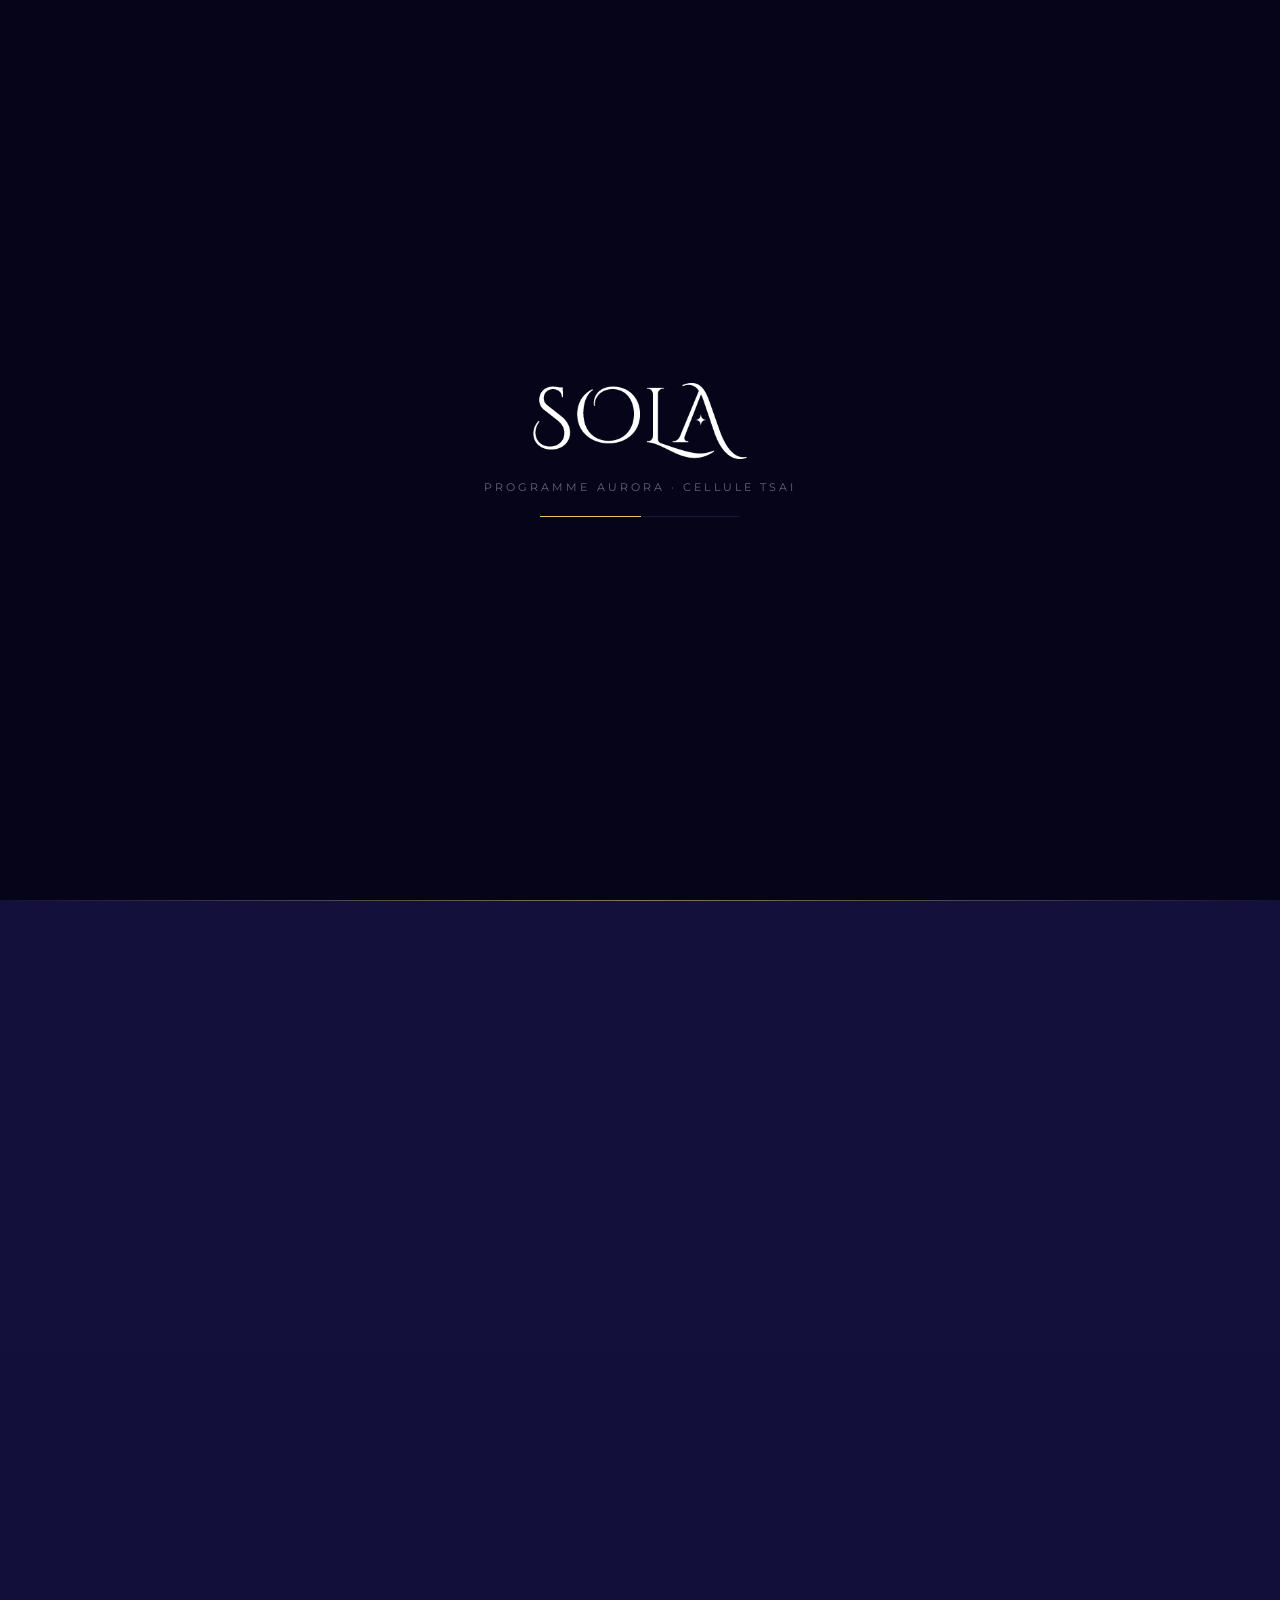
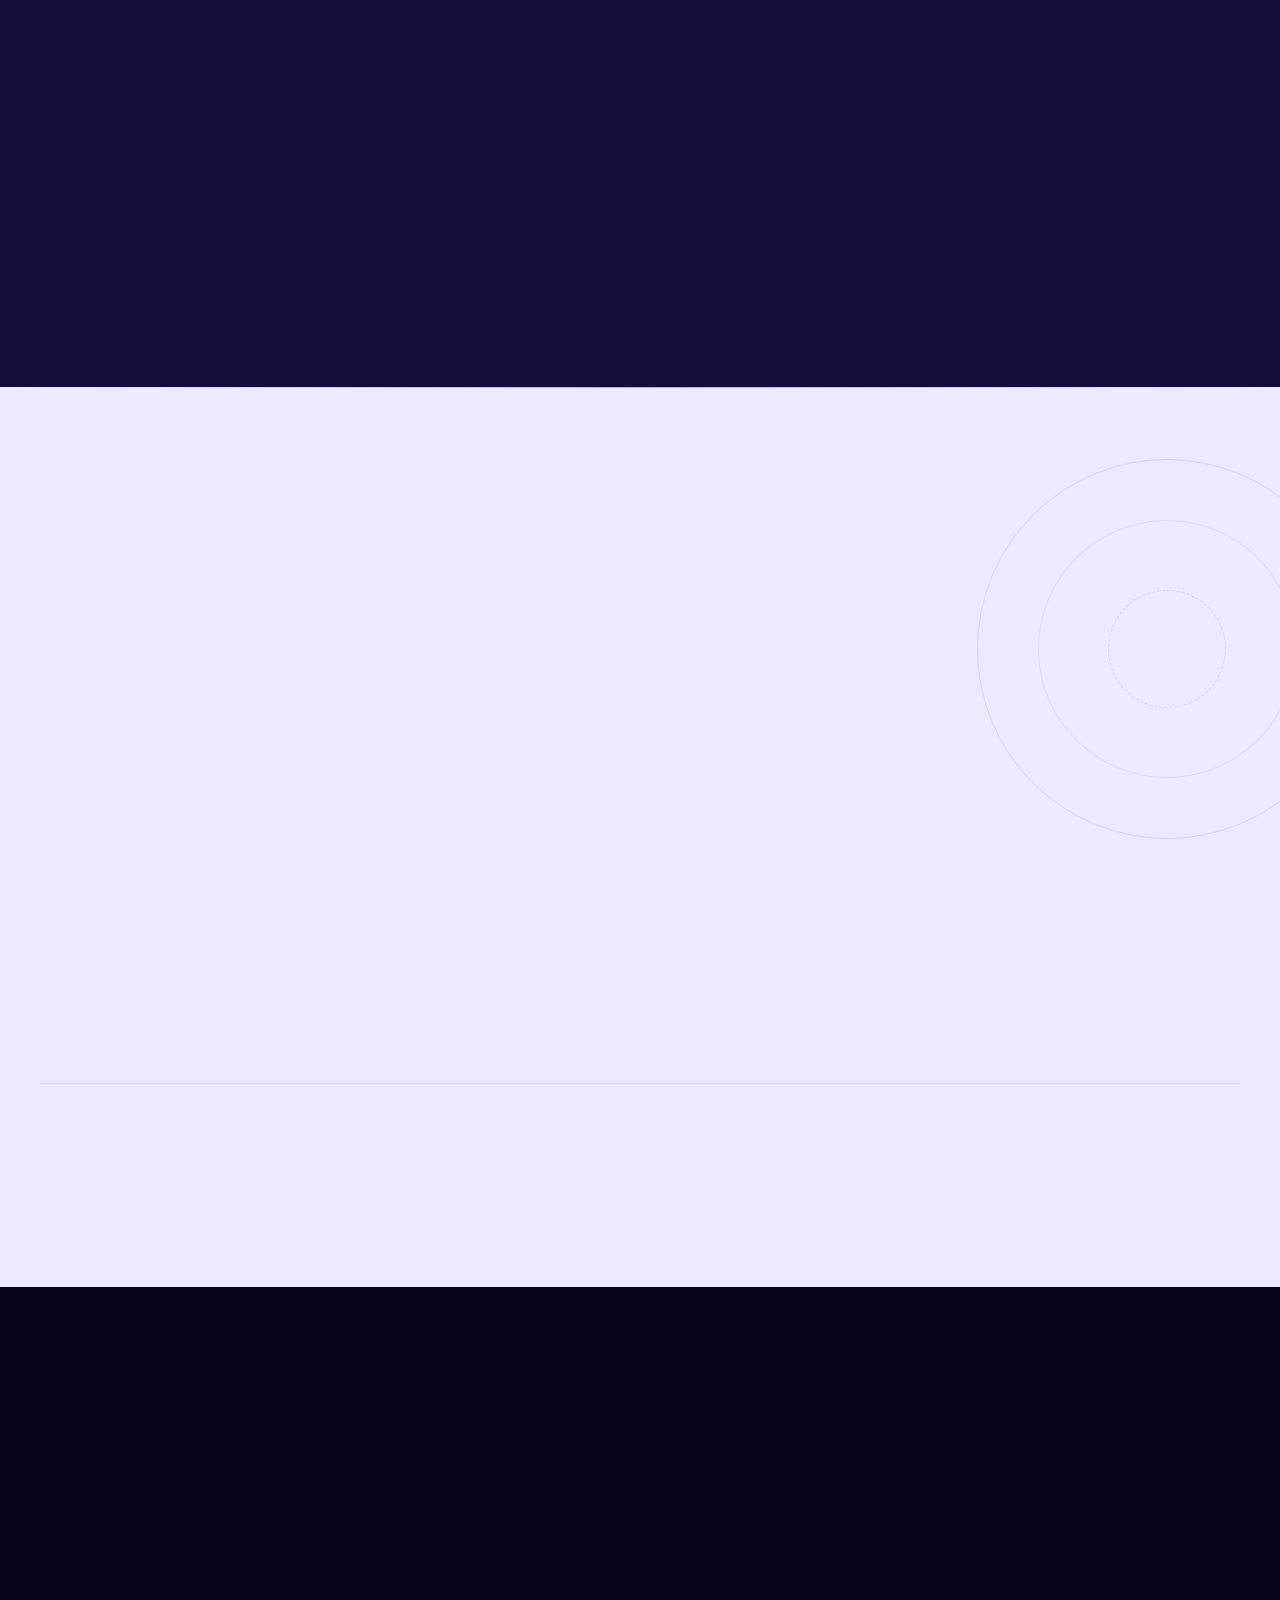
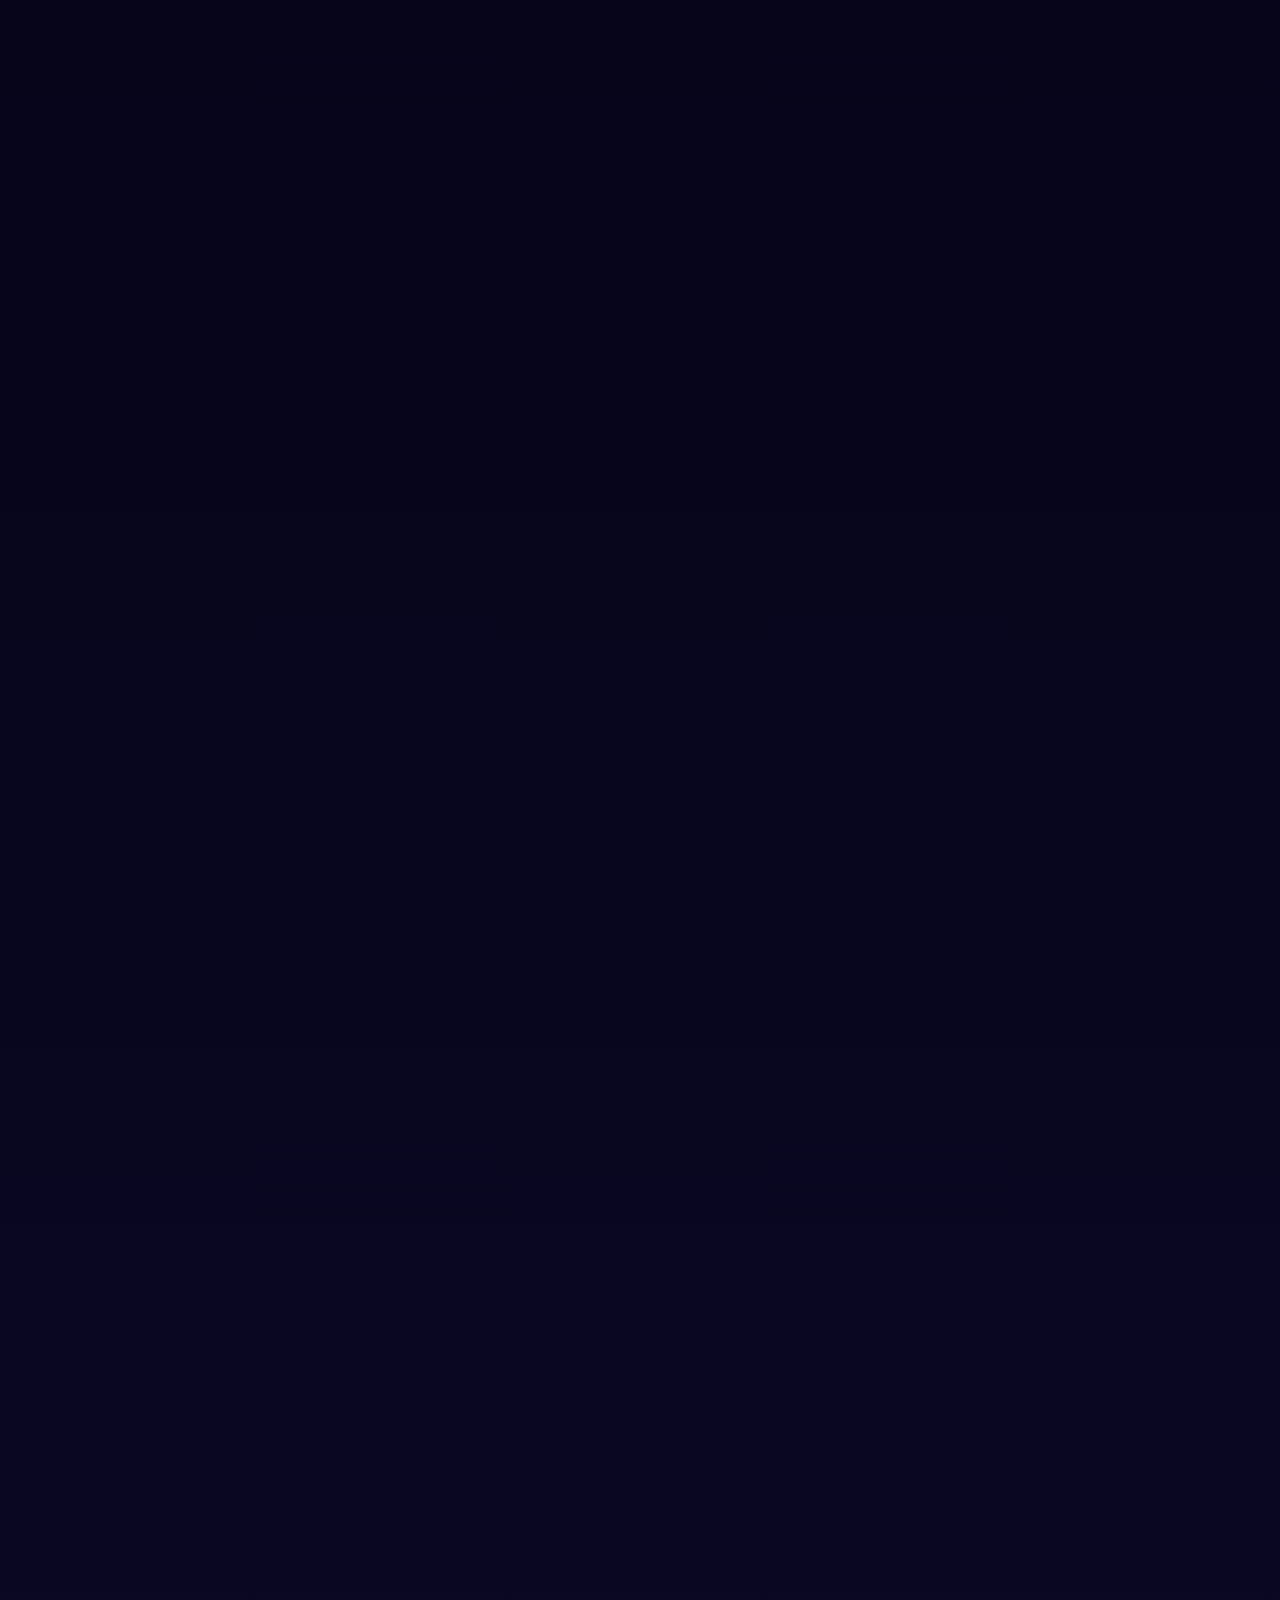
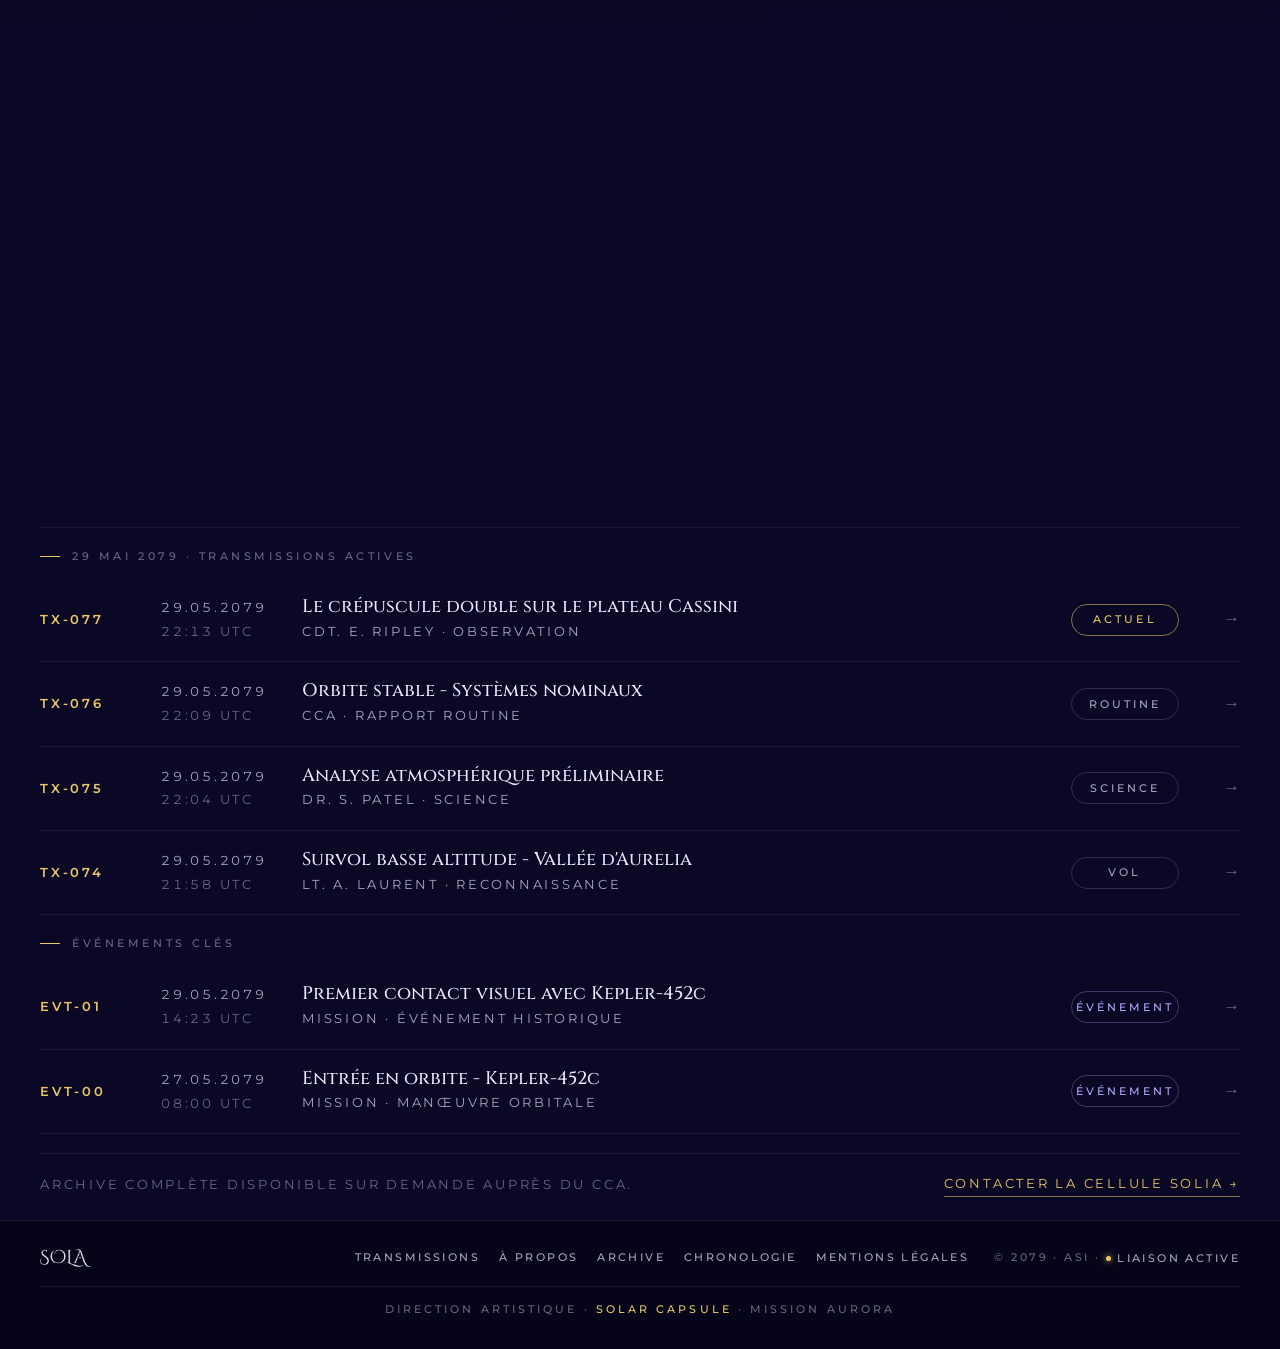
==== index.html @ 1815d5b3 "modifs amelioration visuels" ====
<!DOCTYPE html>
<html lang="fr">
<head>
<meta charset="UTF-8">
<meta name="viewport" content="width=device-width, initial-scale=1.0">
<title>SOLIA - Centre de Contrôle Aurora / Odyssey IV / Kepler-452c</title>
<meta name="description" content="Plateforme officielle de communication du Programme AURORA. Cellule SOLIA. Liaison Odyssey IV - Kepler-452c.">
<link rel="preconnect" href="https://fonts.googleapis.com">
<link rel="preconnect" href="https://fonts.gstatic.com" crossorigin>
<meta name="theme-color" content="#060418">
<meta name="author" content="Cellule SOLIA · Centre de Contrôle Aurora">
<link rel="canonical" href="https://example.com/">
<!-- Favicon SVG inline (étoile dorée SOLIA) -->
<link rel="icon" href="data:image/svg+xml,%3Csvg xmlns='http://www.w3.org/2000/svg' viewBox='0 0 32 32'%3E%3Crect width='32' height='32' rx='7' fill='%23060418'/%3E%3Ccircle cx='16' cy='16' r='9' fill='none' stroke='%23B6A5FF' stroke-width='1' opacity='.5'/%3E%3Cpath d='M16 7 L17 13 L23 16 L17 19 L16 25 L15 19 L9 16 L15 13 Z' fill='%23E8C76A'/%3E%3C/svg%3E">
<!-- Open Graph -->
<meta property="og:type" content="website">
<meta property="og:title" content="SOLIA - Centre de Contrôle Aurora">
<meta property="og:description" content="Plateforme officielle de communication de la mission Odyssey IV vers Kepler-452c. Programme AURORA.">
<meta property="og:locale" content="fr_FR">
<meta name="twitter:card" content="summary_large_image">
<meta name="twitter:title" content="SOLIA - Centre de Contrôle Aurora">
<meta name="twitter:description" content="Liaison officielle Odyssey IV - Kepler-452c. Programme AURORA, 2079.">
<link href="https://fonts.googleapis.com/css2?family=Cinzel:wght@400;500;600&family=Montserrat:wght@200;300;400;500;600&display=swap" rel="stylesheet">
<link rel="stylesheet" href="assets/css/variables.css">
<link rel="stylesheet" href="assets/css/base.css">
<link rel="stylesheet" href="assets/css/main.css">
<link rel="stylesheet" href="assets/css/header.css">
<link rel="stylesheet" href="assets/css/hero.css">
<link rel="stylesheet" href="assets/css/latest.css">
<link rel="stylesheet" href="assets/css/about.css">
<link rel="stylesheet" href="assets/css/gallery.css">
<link rel="stylesheet" href="assets/css/feed.css">
<link rel="stylesheet" href="assets/css/footer.css">
<link rel="stylesheet" href="assets/css/lightbox.css">
<link rel="stylesheet" href="assets/css/intro.css">
<link rel="stylesheet" href="assets/css/section-scroll.css">
<link rel="stylesheet" href="assets/css/responsive.css">
<link rel="stylesheet" href="assets/css/cursor.css">
</head>
<body>
<div class="site-cursor" id="siteCursor" aria-hidden="true"><span class="site-cursor__ring"></span><span class="site-cursor__dot"></span></div>
<div class="intro" id="intro" role="presentation" aria-hidden="true">
  <div class="intro__inner">
    <img src="assets/images/sola-logo.png" alt="SOLA" class="intro__logo" width="220" height="73">
    <p class="intro__tagline">Programme Aurora · Cellule TSAi</p>
    <div class="intro__loader" aria-hidden="true">
      <div class="intro__loader-fill" id="introLoaderFill"></div>
    </div>
  </div>
</div>
<a href="#top" class="skip-link">Aller au contenu</a>
<div class="scroll-progress" id="scrollProgress" aria-hidden="true"></div>

<!-- ═══════ ATMOSPHERE ═══════ -->
<div class="atmosphere"><canvas class="atmosphere__stars" id="starfield"></canvas><div class="atmosphere__vignette"></div></div>
<div class="atmosphere__grain"></div>

<!-- ═══════ HEADER ═══════ -->
<header class="header" id="siteHeader" data-component="site-header">
  <a href="#top" class="header__brand" aria-label="SOLA - Accueil">
    <img src="assets/images/sola-logo.png" alt="SOLA" class="header__logo" width="99" height="33">
  </a>
  <nav class="header__nav">
    <a href="#latest" data-nav-link>Transmissions</a>
    <a href="#about" data-nav-link>À propos</a>
    <a href="#gallery" data-nav-link>Archive visuelle</a>
    <a href="#feed" data-nav-link>Chronologie</a>
  </nav>
  <button class="header__toggle" id="navToggle" aria-label="Ouvrir le menu" aria-expanded="false" aria-controls="mobileNav">
    <span></span><span></span><span></span>
  </button>
  <div class="header__status">
    <span class="header__pulse"></span>
    <span class="header__status-text">Liaison active</span>
  </div>
</header>

<!-- ═══════ MENU MOBILE ═══════ -->
<nav class="mobile-nav" id="mobileNav" aria-hidden="true" aria-label="Navigation principale">
  <div class="mobile-nav__list">
    <a href="#latest"><span class="idx">01</span>Transmissions</a>
    <a href="#about"><span class="idx">02</span>À propos</a>
    <a href="#gallery"><span class="idx">03</span>Archive visuelle</a>
    <a href="#feed"><span class="idx">04</span>Chronologie</a>
  </div>
  <div class="mobile-nav__foot">Programme AURORA · Cellule SOLIA · Liaison active</div>
</nav>

<!-- ═══════ HERO ═══════ -->
<section class="hero snap-section" id="top" data-component="hero">
  <div class="hero__glow"></div>
  <div class="hero__container">
    <div class="hero__eyebrow"><span>Programme AURORA · Cellule SOLIA · Liaison active</span></div>
    <h1 class="hero__title">
      <span class="hero__title-line">Échos</span>
      <span class="hero__title-line hero__title-line--accent">d'un monde</span>
      <span class="hero__title-line">nouveau.</span>
    </h1>
    <div class="hero__visual">
      <svg viewBox="0 0 600 600" xmlns="http://www.w3.org/2000/svg" aria-hidden="true">
        <defs>
          <radialGradient id="hPC" cx="36%" cy="34%" r="68%"><stop offset="0%" stop-color="#a89df5"/><stop offset="14%" stop-color="#7a6fd0"/><stop offset="32%" stop-color="#473e95"/><stop offset="55%" stop-color="#1f1c5e"/><stop offset="78%" stop-color="#0a0838"/><stop offset="100%" stop-color="#040218"/></radialGradient>
          <radialGradient id="hPH" cx="50%" cy="50%" r="50%"><stop offset="47%" stop-color="transparent"/><stop offset="49%" stop-color="#B6A5FF" stop-opacity=".75"/><stop offset="52%" stop-color="#B6A5FF" stop-opacity=".20"/><stop offset="58%" stop-color="#B6A5FF" stop-opacity=".08"/><stop offset="66%" stop-color="transparent"/></radialGradient>
          <radialGradient id="hPG" cx="28%" cy="26%" r="42%"><stop offset="0%" stop-color="#E8C76A" stop-opacity=".45"/><stop offset="55%" stop-color="#E8C76A" stop-opacity=".08"/><stop offset="100%" stop-color="transparent"/></radialGradient>
          <clipPath id="hPM"><circle cx="300" cy="300" r="220"/></clipPath>
        </defs>
        <circle cx="300" cy="300" r="255" fill="url(#hPH)"/>
        <circle cx="300" cy="300" r="220" fill="url(#hPC)"/>
        <g clip-path="url(#hPM)" opacity=".22"><ellipse cx="300" cy="245" rx="230" ry="6" fill="#B6A5FF"/><ellipse cx="300" cy="280" rx="230" ry="4" fill="#EEE9FF" opacity=".55"/><ellipse cx="300" cy="320" rx="230" ry="7" fill="#B6A5FF"/><ellipse cx="300" cy="365" rx="220" ry="5" fill="#EEE9FF" opacity=".45"/><ellipse cx="300" cy="395" rx="210" ry="4" fill="#B6A5FF"/></g>
        <g clip-path="url(#hPM)" opacity=".55"><ellipse cx="240" cy="280" rx="35" ry="14" fill="#040218"/><ellipse cx="330" cy="320" rx="48" ry="18" fill="#040218"/><ellipse cx="280" cy="380" rx="30" ry="12" fill="#040218"/><ellipse cx="380" cy="360" rx="22" ry="9" fill="#040218"/></g>
        <circle cx="300" cy="300" r="220" fill="url(#hPG)" clip-path="url(#hPM)"/>
        <circle cx="300" cy="300" r="220" fill="none" stroke="#B6A5FF" stroke-width=".5" opacity=".4"/>
        <g class="hero__planet-spin" style="transform-origin:300px 300px"><ellipse cx="300" cy="300" rx="290" ry="60" fill="none" stroke="#E8C76A" stroke-width=".4" opacity=".4" stroke-dasharray=".5 4"/><circle cx="590" cy="300" r="2.5" fill="#E8C76A"/></g>
        <g transform="translate(110 140)" opacity=".85"><circle r="14" fill="#E8C76A" opacity=".18"/><circle r="6" fill="#E8C76A" opacity=".45"/><circle r="2.5" fill="#FFF6DC"/></g>
        <circle cx="500" cy="180" r="1.5" fill="#EEE9FF" opacity=".7"/><circle cx="520" cy="430" r="1.2" fill="#EEE9FF" opacity=".5"/><circle cx="90" cy="450" r="1" fill="#EEE9FF" opacity=".6"/>
      </svg>
    </div>
    <p class="hero__lead">À 1 400 années-lumière de la Terre,<br>l'Odyssey IV a établi le contact avec Kepler-452c.</p>
    <div class="hero__meta">
      <div class="hero__meta-item"><div class="hero__meta-label">Mission</div><div class="hero__meta-value">Odyssey IV</div></div>
      <div class="hero__meta-item"><div class="hero__meta-label">Distance</div><div class="hero__meta-value">1 400 AL</div></div>
      <div class="hero__meta-item"><div class="hero__meta-label">Équipage</div><div class="hero__meta-value">06 PAX</div></div>
      <div class="hero__meta-item"><div class="hero__meta-label">Contact</div><div class="hero__meta-value">29.05.2079</div></div>
    </div>
  </div>
  <a href="#latest" class="hero__scroll" aria-label="Descendre - Transmissions">
    <span class="hero__scroll-label">Découvrir</span>
    <span class="hero__scroll-chevrons" aria-hidden="true"><i></i><i></i></span>
  </a>
</section>

<!-- ═══════ LATEST TRANSMISSION ═══════ -->
<section class="latest snap-section" id="latest" data-component="latest-transmission">
  <div class="latest__container">
    <div class="latest__head reveal">
      <div class="eyebrow"><span>Dernière transmission reçue</span></div>
      <div class="latest__head-meta"><span>Liaison</span><span class="latest__head-meta-sep"></span><strong>TX-077</strong></div>
    </div>
    <div class="latest__grid">
      <article class="latest__article reveal reveal--d1">
        <div class="latest__article-num" aria-hidden="true">077</div>
        <h2 class="latest__title">Le crépuscule double sur<br><em>le plateau Cassini.</em></h2>
        <div class="latest__byline">
          <span>29.05.2079</span><span class="latest__byline-sep"></span><span>22:13 UTC</span><span class="latest__byline-sep"></span><span>Cdt. E. Ripley</span><span class="latest__byline-sep"></span><span>Observation</span>
        </div>
        <p class="latest__excerpt">Pour la première fois, l'équipage de l'Odyssey IV a observé le coucher simultané des deux étoiles depuis la surface. Une lumière dorée - <em>étrangement familière</em> - a baigné le plateau Cassini durant quatorze minutes. L'événement, capté par la caméra Beta, fait l'objet d'une transmission complète accompagnée des relevés spectrométriques.</p>
        <a href="#gallery" class="latest__cta"><span>Voir l'image dans l'archive</span><span class="latest__cta-arrow">→</span></a>
      </article>
      <aside class="latest__sidebar reveal reveal--d2">
        <div style="display:flex;flex-direction:column;gap:.6rem">
          <div class="latest__sidebar-label">Force du signal</div>
          <div class="latest__signal-bars"><i></i><i></i><i></i><i></i><i></i></div>
          <div class="latest__sidebar-value" style="color:var(--c-gold)">Nominal · 0.47s</div>
        </div>
        <div style="display:flex;flex-direction:column;gap:.6rem">
          <div class="latest__sidebar-label">Source</div>
          <div class="latest__sidebar-value">Odyssey IV</div>
          <div class="latest__sidebar-label" style="color:var(--t-on-dark-mid)">Orbite 320 km · Kepler-452c</div>
        </div>
        <div class="latest__quote">
          <span>Une lumière dorée, étrangement familière. Inattendue.</span>
          <span class="latest__quote-attr">- Cdt. E. Ripley</span>
        </div>
      </aside>
    </div>
  </div>
</section>

<!-- ═══════ ABOUT (THÈME CLAIR) ═══════ -->
<section class="about snap-section" id="about" data-component="about">
  <div class="about__deco"></div>
  <div class="about__container">
    <header class="about__head reveal"><div class="eyebrow eyebrow--light"><span class="num">01</span><span>À propos · Cellule SOLIA</span></div></header>
    <h2 class="about__quote reveal reveal--d1">Nous ne communiquons pas <em>sur</em> l'histoire. Nous la racontons.</h2>
    <div class="about__columns">
      <div class="about__col reveal reveal--d1">
        <h3 class="about__col-title">Positionnement</h3>
        <p>En 2079, l'Odyssey IV entre en orbite autour de <strong>Kepler-452c</strong>. Pour la première fois dans l'histoire, un équipage humain observe un monde à 1 400 années-lumière de la Terre.</p>
        <p>SOLIA est le lien officiel entre cet équipage et les <strong>8 milliards de témoins</strong> sur Terre. Face aux rumeurs et aux spéculations, une seule source fait autorité : le Centre de Contrôle Aurora.</p>
      </div>
      <div class="about__col reveal reveal--d2">
        <h3 class="about__col-title">Ton & rigueur</h3>
        <p>Le ton du CCA est <strong>scientifique, institutionnel et profondément humain</strong>. Précis sans être froid. Accessible sans être simpliste. Chaque transmission repose sur des données vérifiées par les équipes scientifiques.</p>
        <p>En situation sensible, le ton reste factuel et maîtrisé. Jamais alarmiste. Le silence vaut mieux qu'une information non vérifiée.</p>
      </div>
    </div>
    <div class="about__divider"></div>
    <div class="about__stats">
      <div class="about__stat reveal"><div class="about__stat-num">2058</div><div class="about__stat-label">Lancement du programme</div></div>
      <div class="about__stat reveal reveal--d1"><div class="about__stat-num">340<span class="unit">m</span></div><div class="about__stat-label">Longueur Odyssey IV</div></div>
      <div class="about__stat reveal reveal--d2"><div class="about__stat-num">12<span class="unit">k cand.</span></div><div class="about__stat-label">Sélection équipage</div></div>
      <div class="about__stat reveal reveal--d3"><div class="about__stat-num">18<span class="unit">mois</span></div><div class="about__stat-label">Durée du transit</div></div>
    </div>
  </div>
</section>

<!-- ═══════ GALLERY ═══════ -->
<section class="gallery snap-section" id="gallery" data-component="gallery">
  <div class="gallery__container">
    <header class="gallery__head">
      <div class="reveal">
        <div class="eyebrow"><span class="num">02</span><span>Archive visuelle · EVT-01</span></div>
        <h2 class="gallery__title">Premières images<br><em>de Kepler-452c.</em></h2>
      </div>
      <div class="gallery__intro reveal reveal--d1">
        <p>Captures haute résolution transmises par l'Odyssey IV lors du premier survol basse altitude. Vallée d'Aurelia, zone Alpha - 29 mai 2079.</p>
        <span class="gallery__archive-ref">Archive CCA-AURORA / EVT-01 / Public</span>
      </div>
    </header>
    <div class="gallery__grid">

      <!-- Plate 1 - Première lumière -->
      <article class="gallery__plate reveal" data-i="0">
        <div class="gallery__image"><div class="gallery__image-frame">
          <img class="gallery__photo gallery__photo--focus-right" src="assets/images/kep-452c-001.png" alt="Première lumière - Kepler-452c depuis l'orbite basse" width="1600" height="1000" loading="lazy" decoding="async">
        </div></div>
        <div class="gallery__caption"><div class="gallery__caption-top"><span class="gallery__caption-id">KEP-452C-001</span><span class="gallery__caption-class">Public</span></div><h3 class="gallery__caption-title">Première lumière</h3><div class="gallery__caption-meta"><span>Orbite basse · Hémisphère jour</span><span class="sep"></span><span class="date">29.05.2079</span></div><div class="gallery__caption-author"><span class="role">Astronaute</span>Lt. A. Laurent</div></div>
      </article>

      <!-- Plate 2 - Vallée d'Aurelia -->
      <article class="gallery__plate reveal reveal--d1" data-i="1">
        <div class="gallery__image"><div class="gallery__image-frame">
          <img class="gallery__photo gallery__photo--center" src="assets/images/kep-452c-002.png" alt="Vallée d'Aurelia - plateau central Kepler-452c" width="1000" height="900" loading="lazy" decoding="async">
        </div></div>
        <div class="gallery__caption"><div class="gallery__caption-top"><span class="gallery__caption-id">KEP-452C-002</span><span class="gallery__caption-class">Public</span></div><h3 class="gallery__caption-title">Vallée d'Aurelia</h3><div class="gallery__caption-meta"><span>Zone Alpha · Plateau central</span><span class="sep"></span><span class="date">29.05.2079</span></div><div class="gallery__caption-author"><span class="role">Astronaute</span>Lt. A. Laurent</div></div>
      </article>

      <!-- Plate 3 - Limbe atmosphérique -->
      <article class="gallery__plate reveal reveal--d2" data-i="2">
        <div class="gallery__image"><div class="gallery__image-frame">
          <img class="gallery__photo gallery__photo--left" src="assets/images/kep-452c-003.png" alt="Limbe atmosphérique - interface capsule Odyssey IV" width="1000" height="900" loading="lazy" decoding="async">
        </div></div>
        <div class="gallery__caption"><div class="gallery__caption-top"><span class="gallery__caption-id">KEP-452C-003</span><span class="gallery__caption-class">Public</span></div><h3 class="gallery__caption-title">Limbe atmosphérique</h3><div class="gallery__caption-meta"><span>Terminator est</span><span class="sep"></span><span class="date">29.05.2079</span></div><div class="gallery__caption-author"><span class="role">Astronaute</span>Cdt. E. Ripley</div></div>
      </article>

      <!-- Plate 4 - Formations stratifiées -->
      <article class="gallery__plate reveal reveal--d3" data-i="3">
        <div class="gallery__image"><div class="gallery__image-frame">
          <img class="gallery__photo gallery__photo--right" src="assets/images/kep-452c-004.png" alt="Formations stratifiées - Site K4A, Massif Sud" width="1600" height="1000" loading="lazy" decoding="async">
        </div></div>
        <div class="gallery__caption"><div class="gallery__caption-top"><span class="gallery__caption-id">KEP-452C-004</span><span class="gallery__caption-class">Public</span></div><h3 class="gallery__caption-title">Formations stratifiées</h3><div class="gallery__caption-meta"><span>Site K4A · Massif Sud</span><span class="sep"></span><span class="date">29.05.2079</span></div><div class="gallery__caption-author"><span class="role">Astronaute</span>Dr. S. Patel</div></div>
      </article>

      <!-- Plate 5 - Coucher double panoramique -->
      <article class="gallery__plate reveal reveal--d2" data-i="4">
        <div class="gallery__image"><div class="gallery__image-frame">
          <img class="gallery__photo gallery__photo--center" src="assets/images/kep-452c-005.png" alt="Coucher double sur Cassini - horizon ouest Kepler-452c" width="2400" height="1000" loading="lazy" decoding="async">
        </div></div>
        <div class="gallery__caption"><div class="gallery__caption-top"><span class="gallery__caption-id">KEP-452C-005</span><span class="gallery__caption-class">Public</span></div><h3 class="gallery__caption-title">Coucher double sur Cassini</h3><div class="gallery__caption-meta"><span>Horizon ouest · Plateau Cassini</span><span class="sep"></span><span class="date">29.05.2079</span></div><div class="gallery__caption-author"><span class="role">Astronaute</span>Spc. N. Davis</div></div>
      </article>

    </div>
  </div>
</section>

<!-- ═══════ FEED (zone extensible) ═══════ -->
<section class="feed snap-section" id="feed" data-component="transmission-feed">
  <div class="feed__container">
    <header class="feed__head">
      <div class="reveal">
        <div class="eyebrow"><span class="num">03</span><span>Chronologie · Mission Aurora</span></div>
        <h2 class="feed__title">Suivez la mission<br><em>au fil des transmissions.</em></h2>
      </div>
      <div class="feed__intro reveal reveal--d1"><p>Chronologie publique des transmissions officielles et des événements clés du programme. Mise à jour à chaque liaison reçue depuis l'Odyssey IV.</p></div>
    </header>
    <div class="feed__list">
      <div class="feed__group">
        <div class="feed__group-label">29 mai 2079 · Transmissions actives</div>
        <article class="feed__item" data-id="TX-077"><div class="feed__item-id">TX-077</div><div class="feed__item-date"><div>29.05.2079</div><div class="time">22:13 UTC</div></div><div class="feed__item-content"><h3 class="feed__item-title">Le crépuscule double sur le plateau Cassini</h3><div class="feed__item-author">Cdt. E. Ripley · Observation</div></div><div class="feed__item-tag feed__item-tag--current">Actuel</div><span class="feed__item-arrow">→</span></article>
        <article class="feed__item" data-id="TX-076"><div class="feed__item-id">TX-076</div><div class="feed__item-date"><div>29.05.2079</div><div class="time">22:09 UTC</div></div><div class="feed__item-content"><h3 class="feed__item-title">Orbite stable - Systèmes nominaux</h3><div class="feed__item-author">CCA · Rapport routine</div></div><div class="feed__item-tag">Routine</div><span class="feed__item-arrow">→</span></article>
        <article class="feed__item" data-id="TX-075"><div class="feed__item-id">TX-075</div><div class="feed__item-date"><div>29.05.2079</div><div class="time">22:04 UTC</div></div><div class="feed__item-content"><h3 class="feed__item-title">Analyse atmosphérique préliminaire</h3><div class="feed__item-author">Dr. S. Patel · Science</div></div><div class="feed__item-tag">Science</div><span class="feed__item-arrow">→</span></article>
        <article class="feed__item" data-id="TX-074"><div class="feed__item-id">TX-074</div><div class="feed__item-date"><div>29.05.2079</div><div class="time">21:58 UTC</div></div><div class="feed__item-content"><h3 class="feed__item-title">Survol basse altitude - Vallée d'Aurelia</h3><div class="feed__item-author">Lt. A. Laurent · Reconnaissance</div></div><div class="feed__item-tag">Vol</div><span class="feed__item-arrow">→</span></article>
      </div>
      <div class="feed__group">
        <div class="feed__group-label">Événements clés</div>
        <article class="feed__item" data-id="EVT-01"><div class="feed__item-id">EVT-01</div><div class="feed__item-date"><div>29.05.2079</div><div class="time">14:23 UTC</div></div><div class="feed__item-content"><h3 class="feed__item-title">Premier contact visuel avec Kepler-452c</h3><div class="feed__item-author">Mission · Événement historique</div></div><div class="feed__item-tag feed__item-tag--event">Événement</div><span class="feed__item-arrow">→</span></article>
        <article class="feed__item" data-id="EVT-00"><div class="feed__item-id">EVT-00</div><div class="feed__item-date"><div>27.05.2079</div><div class="time">08:00 UTC</div></div><div class="feed__item-content"><h3 class="feed__item-title">Entrée en orbite - Kepler-452c</h3><div class="feed__item-author">Mission · Manœuvre orbitale</div></div><div class="feed__item-tag feed__item-tag--event">Événement</div><span class="feed__item-arrow">→</span></article>
      </div>
    </div>
    <div class="feed__foot"><span>Archive complète disponible sur demande auprès du CCA.</span><a href="#">Contacter la cellule SOLIA →</a></div>
  </div>
</section>

<!-- ═══════ FOOTER ═══════ -->
<footer class="site-footer" data-component="site-footer">
  <div class="site-footer__wrap">
    <div class="site-footer__inner">
      <a href="#top" class="site-footer__logo-link" aria-label="SOLA - Accueil">
        <img src="assets/images/sola-logo.png" alt="SOLA" class="site-footer__logo" width="110" height="37">
      </a>
      <div class="site-footer__end">
        <nav class="site-footer__nav" aria-label="Navigation pied de page">
          <a href="#latest">Transmissions</a>
          <a href="#about">À propos</a>
          <a href="#gallery">Archive</a>
          <a href="#feed">Chronologie</a>
          <a href="#">Mentions légales</a>
        </nav>
        <span class="site-footer__meta">© 2079 · ASI · <span class="site-footer__status"><span class="site-footer__pulse"></span>Liaison active</span></span>
      </div>
    </div>
    <p class="site-footer__credit">Direction artistique · <span>Solar Capsule</span> · Mission Aurora</p>
  </div>
</footer>

<!-- ═══════ LIGHTBOX ═══════ -->
<div class="lightbox" id="lightbox" data-component="lightbox" aria-hidden="true">
  <div class="lightbox__head">
    <div class="lightbox__head-left"><span>Archive visuelle</span><span>·</span><span class="lightbox__counter" id="lbCounter">01 / 05</span></div>
    <button class="lightbox__close" id="lbClose" aria-label="Fermer"><svg viewBox="0 0 16 16" width="14" height="14" fill="none" stroke="currentColor" stroke-width="1.2"><line x1="2" y1="2" x2="14" y2="14"/><line x1="14" y1="2" x2="2" y2="14"/></svg></button>
  </div>
  <div class="lightbox__content">
    <div class="lightbox__image" id="lbImage">
      <span class="lightbox__corner lightbox__corner--tl"></span><span class="lightbox__corner lightbox__corner--tr"></span>
      <span class="lightbox__corner lightbox__corner--bl"></span><span class="lightbox__corner lightbox__corner--br"></span>
    </div>
    <div class="lightbox__data">
      <div class="lightbox__data-id" id="lbId">KEP-452C-001</div>
      <h3 class="lightbox__data-title" id="lbTitle">Première lumière</h3>
      <p class="lightbox__data-loc" id="lbLoc">Orbite basse · Hémisphère jour</p>
      <div class="lightbox__data-rule"></div>
      <div class="lightbox__data-grid">
        <div><div class="lightbox__field-label">Date</div><div class="lightbox__field-value" id="lbDate">2079.05.29</div></div>
        <div><div class="lightbox__field-label">Heure UTC</div><div class="lightbox__field-value" id="lbTime">14:23:17</div></div>
        <div><div class="lightbox__field-label">Opérateur</div><div class="lightbox__field-value" id="lbOp">Lt. A. Laurent</div></div>
        <div><div class="lightbox__field-label">Instrument</div><div class="lightbox__field-value" id="lbInst">Camera Alpha</div></div>
        <div><div class="lightbox__field-label">Coordonnées</div><div class="lightbox__field-value" id="lbCoord">19.78°N / 142.31°E</div></div>
        <div><div class="lightbox__field-label">Exposition</div><div class="lightbox__field-value" id="lbExp">1/250s · f/2.8</div></div>
        <div><div class="lightbox__field-label">Source</div><div class="lightbox__field-value" id="lbSrc">Odyssey IV</div></div>
        <div><div class="lightbox__field-label">Classification</div><div class="lightbox__field-value lightbox__field-value--gold">▮ Public</div></div>
      </div>
      <p class="lightbox__data-desc" id="lbDesc">Première image haute résolution transmise par l'Odyssey IV depuis l'orbite basse de Kepler-452c.</p>
    </div>
  </div>
  <div class="lightbox__nav">
    <button class="lightbox__btn" id="lbPrev"><svg width="14" height="10" viewBox="0 0 14 10" fill="none" stroke="currentColor" stroke-width="1.2"><path d="M5 1 L1 5 L5 9"/><line x1="1" y1="5" x2="14" y2="5"/></svg>Précédent</button>
    <div class="lightbox__dots" id="lbDots"></div>
    <button class="lightbox__btn" id="lbNext">Suivant<svg width="14" height="10" viewBox="0 0 14 10" fill="none" stroke="currentColor" stroke-width="1.2"><line x1="0" y1="5" x2="13" y2="5"/><path d="M9 1 L13 5 L9 9"/></svg></button>
  </div>
</div>
<script src="assets/js/intro.js"></script>
<script src="assets/js/starfield.js"></script>
<script src="assets/js/header.js"></script>
<script src="assets/js/reveal.js"></script>
<script src="assets/data/gallery-data.js"></script>
<script src="assets/js/lightbox.js"></script>
<script src="assets/js/section-scroll.js"></script>
<script src="assets/js/cursor.js"></script>
<script src="assets/js/main.js"></script>
</body>
</html>
---- assets/css/variables.css ----
/* ═══════════════════════════════════════════════
   §1 — DESIGN TOKENS
   ═══════════════════════════════════════════════ */
:root {
  /* Couleurs */
  --c-lavender:#EEE9FF;--c-lavender-mid:#B6A5FF;--c-navy:#292762;--c-gold:#E8C76A;
  --c-void:#060418;--c-deep:#0a0824;--c-deep-warm:#12103a;--c-navy-soft:#1c1a4f;
  --t-on-dark:var(--c-lavender);--t-on-dark-mid:rgba(238,233,255,0.70);--t-on-dark-low:rgba(238,233,255,0.42);
  --t-on-light:var(--c-navy);--t-on-light-mid:rgba(41,39,98,0.72);--t-on-light-low:rgba(41,39,98,0.42);
  --line-dark:rgba(182,165,255,0.10);--line-dark-2:rgba(182,165,255,0.22);
  --line-light:rgba(41,39,98,0.12);--line-light-2:rgba(41,39,98,0.24);
  --line-gold:rgba(232,199,106,0.55);

  /* Typographies */
  --ff-display:'Cinzel','Times New Roman',serif;
  --ff-body:'Montserrat',system-ui,sans-serif;

  /* Échelle typo — mobile → laptop → desktop */
  --text-xs:clamp(0.625rem,0.59rem + 0.14vw,0.6875rem);
  --text-sm:clamp(0.6875rem,0.64rem + 0.18vw,0.8125rem);
  --text-base:clamp(0.875rem,0.83rem + 0.2vw,1rem);
  --text-md:clamp(0.9375rem,0.88rem + 0.24vw,1.0625rem);
  --text-lg:clamp(1rem,0.94rem + 0.26vw,1.125rem);

  --title-hero:clamp(2.75rem,1.7rem + 4.2vw,5.5rem);
  --title-section:clamp(1.625rem,1.22rem + 1.65vw,3rem);
  --title-card:clamp(1rem,0.92rem + 0.38vw,1.3125rem);
  --title-stat:clamp(1.875rem,1.35rem + 1.75vw,3rem);
  --title-display:clamp(3rem,1.6rem + 5.5vw,7.25rem);

  --track-label:0.28em;
  --track-meta:0.22em;
  --track-wide:0.32em;
  --leading-tight:1.08;
  --leading-display:0.96;
  --leading-body:1.72;

  /* Largeurs de lecture — harmonisées */
  --container:1200px;
  --prose-sm:clamp(17rem,15rem + 4vw,22rem);
  --prose-md:clamp(24rem,20rem + 5vw,32rem);
  --prose-lg:clamp(28rem,24rem + 5vw,36rem);
  --prose-xl:clamp(38rem,32rem + 7vw,52rem);
  --meta-width:clamp(34rem,30rem + 8vw,40rem);
  --sidebar-width:clamp(16rem,14rem + 4vw,18.75rem);

  /* Espacements — respiration cohérente */
  --gutter:clamp(1.25rem,1rem + 2.2vw,3rem);
  --space-section-y:clamp(4rem,3rem + 3.5vh,7rem);
  --space-head:clamp(1.5rem,1.1rem + 1.15vw,2.75rem);
  --space-block:clamp(1.125rem,0.95rem + 0.45vw,1.625rem);
  --space-element:clamp(0.625rem,0.55rem + 0.28vw,0.875rem);
  --gap-grid:clamp(1.25rem,0.85rem + 1.1vw,2.25rem);
  --gap-grid-lg:clamp(1.75rem,1.05rem + 1.85vw,3.5rem);

  /* Plein écran sections */
  --snap-h:100dvh;
  --snap-pad-top:clamp(4.5rem,3.4rem + 3.2vh,5.75rem);
  --snap-pad-bottom:clamp(1.25rem,1rem + 0.75vh,2rem);

  /* Motion */
  --ease-out:cubic-bezier(0.16,1,0.3,1);
  --ease-in-out:cubic-bezier(0.65,0,0.35,1);
}
---- assets/css/base.css ----
/* ═══════════════════════════════════════════════
   §2 — BASE & UTILITIES
   ═══════════════════════════════════════════════ */
*,*::before,*::after{box-sizing:border-box;margin:0;padding:0}
html{scroll-behavior:auto;-webkit-font-smoothing:antialiased;scrollbar-width:none;-ms-overflow-style:none}
html::-webkit-scrollbar{display:none}
body{background:var(--c-void);color:var(--t-on-dark);font-family:var(--ff-body);font-weight:300;font-size:var(--text-base);line-height:var(--leading-body);overflow-x:hidden;scrollbar-width:none;-ms-overflow-style:none;-webkit-tap-highlight-color:transparent}
body.is-intro-done{animation:pageIn 1.2s var(--ease-out) forwards}
body::-webkit-scrollbar{display:none}
body.is-locked{overflow:hidden}
@keyframes pageIn{from{opacity:0}to{opacity:1}}
img,svg{display:block;max-width:100%}
button{font:inherit;background:0;border:0;cursor:pointer;color:inherit}
a{color:inherit;text-decoration:none}
::selection{background:var(--c-gold);color:var(--c-void)}
.container{width:100%;max-width:var(--container);margin:0 auto;padding:0 var(--gutter)}
.reveal{opacity:0;transform:translateY(56px);transition:opacity 2.6s var(--ease-out),transform 2.6s var(--ease-out);will-change:opacity,transform}
.reveal.is-visible{opacity:1;transform:translateY(0)}
.reveal--left{transform:translateX(-52px)}
.reveal--left.is-visible{transform:translateX(0)}
.reveal--right{transform:translateX(52px)}
.reveal--right.is-visible{transform:translateX(0)}
.reveal--scale{transform:translateY(48px) scale(.94)}
.reveal--scale.is-visible{transform:translateY(0) scale(1)}
.reveal--d1{transition-delay:.2s}.reveal--d2{transition-delay:.45s}.reveal--d3{transition-delay:.7s}.reveal--d4{transition-delay:.95s}.reveal--d5{transition-delay:1.2s}
.eyebrow{font-family:var(--ff-body);font-size:var(--text-sm);font-weight:500;letter-spacing:var(--track-wide);text-transform:uppercase;color:var(--c-gold);display:inline-flex;align-items:center;gap:var(--space-element);margin-bottom:var(--space-element)}
.eyebrow::before{content:'';width:clamp(24px,4vw,32px);height:1px;background:var(--line-gold)}
.eyebrow .num{color:var(--t-on-dark-low);letter-spacing:var(--track-meta)}
.eyebrow--light{color:var(--c-navy)}.eyebrow--light::before{background:rgba(41,39,98,.4)}.eyebrow--light .num{color:var(--t-on-light-low)}

/* ═══════════════════════════════════════════════
   AMÉLIORATIONS — accessibilité (skip link, focus)
   ═══════════════════════════════════════════════ */
.skip-link{position:fixed;top:-60px;left:1rem;z-index:300;background:var(--c-gold);color:var(--c-void);font-size:11px;font-weight:600;letter-spacing:.18em;text-transform:uppercase;padding:.75rem 1.25rem;border-radius:0 0 6px 6px;transition:top .3s var(--ease-out)}
.skip-link:focus{top:0}
:focus-visible{outline:2px solid var(--c-gold);outline-offset:3px;border-radius:2px}
a,button{outline-offset:3px}
---- assets/css/main.css ----
/* ═══════════════════════════════════════════════
   §3 — ATMOSPHERE
   ═══════════════════════════════════════════════ */
.atmosphere{position:fixed;inset:0;z-index:0;pointer-events:none}
.atmosphere__stars{position:absolute;inset:0;width:100%;height:100%}
.atmosphere__vignette{position:absolute;inset:0;background:radial-gradient(ellipse at center,transparent 30%,rgba(6,4,24,.7) 100%)}
.atmosphere__grain{position:fixed;inset:-50%;width:200%;height:200%;z-index:90;pointer-events:none;opacity:.05;mix-blend-mode:overlay;background-image:url("data:image/svg+xml,%3Csvg xmlns='http://www.w3.org/2000/svg' viewBox='0 0 240 240'%3E%3Cfilter id='n'%3E%3CfeTurbulence type='fractalNoise' baseFrequency='0.92' numOctaves='3' stitchTiles='stitch'/%3E%3CfeColorMatrix values='0 0 0 0 1 0 0 0 0 1 0 0 0 0 1 0 0 0 0.42 0'/%3E%3C/filter%3E%3Crect width='100%25' height='100%25' filter='url(%23n)'/%3E%3C/svg%3E");animation:grain 8s steps(8) infinite}
@keyframes grain{0%,100%{transform:translate(0,0)}10%{transform:translate(-2%,-3%)}30%{transform:translate(2%,-4%)}50%{transform:translate(-4%,2%)}70%{transform:translate(0,3%)}90%{transform:translate(2%,4%)}}
---- assets/css/header.css ----
/* ═══════════════════════════════════════════════
   §4 — HEADER
   ═══════════════════════════════════════════════ */
.header{position:fixed;top:0;left:0;right:0;z-index:80;padding:clamp(1.35rem,2.2vw,2rem) var(--gutter);display:flex;align-items:center;justify-content:space-between;gap:var(--gap-grid);transition:background .5s,backdrop-filter .5s,border-color .5s,padding .5s var(--ease-out),opacity .9s var(--ease-out);border-bottom:1px solid transparent}
.header.is-scrolled{background:rgba(6,4,24,.78);backdrop-filter:blur(20px);-webkit-backdrop-filter:blur(20px);border-bottom-color:var(--line-dark);padding-top:var(--space-block);padding-bottom:var(--space-block)}
.header__brand{display:flex;align-items:center;flex-shrink:0;transition:opacity .3s}
.header__brand:hover{opacity:.88}
.header__logo{display:block;height:clamp(18px,2.5vw,26px);width:auto;object-fit:contain;filter:brightness(0) invert(1);opacity:.94;transition:opacity .3s,filter .3s}
.header__brand:hover .header__logo{opacity:1;filter:brightness(0) invert(93%) sepia(14%) saturate(520%) hue-rotate(208deg)}
.header__nav{display:flex;gap:clamp(1.25rem,2.5vw,2rem)}
.header__nav a{font-size:var(--text-sm);font-weight:500;letter-spacing:var(--track-meta);text-transform:uppercase;color:var(--t-on-dark-mid);position:relative;padding:var(--space-element) 0;transition:color .3s}
.header__nav a::after{content:'';position:absolute;bottom:3px;left:50%;width:0;height:1px;background:var(--c-gold);transition:width .4s var(--ease-out),left .4s var(--ease-out)}
.header__nav a:hover{color:var(--c-lavender)}
.header__nav a:hover::after{width:100%;left:0}
.header__status{display:flex;align-items:center;gap:.5rem;font-size:var(--text-xs);font-weight:500;letter-spacing:var(--track-meta);text-transform:uppercase;color:var(--t-on-dark-mid);flex-shrink:0}
.header__pulse{width:6px;height:6px;background:var(--c-gold);border-radius:50%;box-shadow:0 0 8px var(--c-gold);animation:pulse 1.8s ease-out infinite}
@keyframes pulse{0%{box-shadow:0 0 8px var(--c-gold),0 0 0 0 rgba(232,199,106,.5)}70%{box-shadow:0 0 8px var(--c-gold),0 0 0 8px rgba(232,199,106,0)}100%{box-shadow:0 0 8px var(--c-gold),0 0 0 0 rgba(232,199,106,0)}}

/* ═══════════════════════════════════════════════
   AMÉLIORATIONS — barre progression, lien actif, menu mobile
   ═══════════════════════════════════════════════ */

/* Barre de progression de lecture */
.scroll-progress{position:fixed;top:0;left:0;right:0;height:2px;z-index:90;transform-origin:left;transform:scaleX(0);background:linear-gradient(to right,var(--c-gold),var(--c-lavender-mid));transition:transform .1s linear;pointer-events:none}

/* Lien de navigation actif (scrollspy) */
.header__nav a.is-active{color:var(--c-lavender)}
.header__nav a.is-active::after{width:100%;left:0}

/* Bouton burger (caché en desktop) */
.header__toggle{display:none;width:34px;height:34px;flex-direction:column;align-items:center;justify-content:center;gap:5px;flex-shrink:0;position:relative;z-index:110}
.header__toggle span{display:block;width:22px;height:1.5px;background:var(--c-lavender);transition:transform .4s var(--ease-out),opacity .3s}
.header__toggle.is-open span:nth-child(1){transform:translateY(6.5px) rotate(45deg)}
.header__toggle.is-open span:nth-child(2){opacity:0}
.header__toggle.is-open span:nth-child(3){transform:translateY(-6.5px) rotate(-45deg)}

/* Panneau menu mobile */
.mobile-nav{position:fixed;inset:0;z-index:100;background:rgba(6,4,24,.97);backdrop-filter:blur(24px);-webkit-backdrop-filter:blur(24px);display:flex;flex-direction:column;justify-content:center;padding:var(--gutter);opacity:0;visibility:hidden;transition:opacity .5s var(--ease-out),visibility .5s}
.mobile-nav.is-open{opacity:1;visibility:visible}
.mobile-nav__list{display:flex;flex-direction:column;gap:.5rem}
.mobile-nav a{font-family:var(--ff-display);font-size:clamp(1.75rem,7vw,2.75rem);font-weight:500;color:var(--c-lavender);letter-spacing:.01em;padding:.35rem 0;display:flex;align-items:baseline;gap:.85rem;opacity:0;transform:translateY(16px);transition:color .3s}
.mobile-nav.is-open a{opacity:1;transform:translateY(0);transition:opacity .6s var(--ease-out),transform .6s var(--ease-out),color .3s}
.mobile-nav.is-open a:nth-child(1){transition-delay:.08s}
.mobile-nav.is-open a:nth-child(2){transition-delay:.14s}
.mobile-nav.is-open a:nth-child(3){transition-delay:.20s}
.mobile-nav.is-open a:nth-child(4){transition-delay:.26s}
.mobile-nav a:hover{color:var(--c-gold)}
.mobile-nav a .idx{font-family:var(--ff-body);font-size:var(--text-xs);font-weight:500;letter-spacing:var(--track-meta);color:var(--c-gold);align-self:flex-start;margin-top:.4rem}
.mobile-nav__foot{margin-top:var(--space-head);padding-top:var(--space-block);border-top:1px solid var(--line-dark);font-size:var(--text-xs);font-weight:500;letter-spacing:var(--track-meta);text-transform:uppercase;color:var(--t-on-dark-low)}
---- assets/css/hero.css ----
/* ═══════════════════════════════════════════════
   §5 — HERO
   ═══════════════════════════════════════════════ */
.hero{position:relative;display:flex;align-items:center;justify-content:center;overflow:hidden;background:radial-gradient(ellipse 100% 80% at 50% 100%,rgba(232,199,106,.06) 0%,transparent 60%),radial-gradient(ellipse 80% 60% at 20% 20%,rgba(182,165,255,.05) 0%,transparent 50%),linear-gradient(180deg,var(--c-void),var(--c-deep) 50%,var(--c-deep-warm));z-index:2}
.hero__container{position:relative;width:100%;max-width:var(--container);text-align:center;z-index:2;padding:0 var(--gutter)}
body.is-intro-done .hero__eyebrow{animation:heroFade 1s .4s var(--ease-out) forwards}
body.is-intro-done .hero__title-line{animation:heroLine 1.2s var(--ease-out) forwards}
body.is-intro-done .hero__title-line:nth-child(1){animation-delay:.5s}
body.is-intro-done .hero__title-line:nth-child(2){animation-delay:.65s}
body.is-intro-done .hero__title-line:nth-child(3){animation-delay:.8s}
body.is-intro-done .hero__visual{animation:heroPlanet 1.6s .7s var(--ease-out) forwards}
body.is-intro-done .hero__lead{animation:heroFade 1s .95s var(--ease-out) forwards}
body.is-intro-done .hero__meta{animation:heroFade 1s 1.1s var(--ease-out) forwards}
body.is-intro-done .hero__scroll{animation:heroFade 1s 1.5s var(--ease-out) forwards}
.hero__eyebrow{display:inline-flex;align-items:center;gap:var(--space-element);font-size:var(--text-sm);font-weight:500;letter-spacing:var(--track-wide);text-transform:uppercase;color:var(--c-gold);margin-bottom:var(--space-head);opacity:0}
.hero__eyebrow::before,.hero__eyebrow::after{content:'';width:clamp(28px,4vw,40px);height:1px;background:var(--line-gold)}
.hero__title{font-family:var(--ff-display);font-weight:500;font-size:var(--title-hero);line-height:var(--leading-display);letter-spacing:.01em;color:var(--c-lavender);margin-bottom:var(--space-block)}
.hero__title-line{display:block;opacity:0;transform:translateY(32px)}
.hero__title-line--accent{color:var(--c-gold);font-style:italic;font-weight:400}
@keyframes heroLine{to{opacity:1;transform:translateY(0)}}
@keyframes heroFade{to{opacity:1}}
.hero__visual{position:relative;width:clamp(220px,28vw,380px);margin:0 auto var(--space-block);aspect-ratio:1;opacity:0}
.hero__visual svg{width:100%;height:100%}
@keyframes heroPlanet{from{opacity:0;transform:scale(.94)}to{opacity:1;transform:scale(1)}}
.hero__planet-spin{transform-origin:300px 300px;animation:orbitDrift 60s linear infinite}
@keyframes orbitDrift{to{transform:rotate(360deg)}}
.hero__lead{font-family:var(--ff-display);font-weight:400;font-size:var(--text-md);line-height:var(--leading-body);letter-spacing:.04em;color:var(--t-on-dark-mid);max-width:var(--prose-md);margin:0 auto var(--space-head);opacity:0}
.hero__meta{display:grid;grid-template-columns:repeat(4,minmax(0,1fr));gap:2px;max-width:var(--meta-width);margin:0 auto;padding-top:var(--space-block);border-top:1px solid var(--line-dark);opacity:0}
.hero__meta-item{text-align:center;padding:var(--space-element) .65rem}
.hero__meta-label{font-size:var(--text-xs);font-weight:500;letter-spacing:var(--track-meta);text-transform:uppercase;color:var(--t-on-dark-low);margin-bottom:var(--space-element)}
.hero__meta-value{font-family:var(--ff-display);font-size:var(--text-md);font-weight:500;letter-spacing:.08em;color:var(--c-lavender);font-variant-numeric:tabular-nums}
.hero__scroll{position:absolute;bottom:clamp(1.5rem,3vh,2.5rem);left:50%;transform:translateX(-50%);display:flex;flex-direction:column;align-items:center;gap:.2rem;font-size:var(--text-xs);font-weight:500;letter-spacing:var(--track-wide);text-transform:uppercase;color:var(--t-on-dark-low);z-index:3;transition:color .3s;opacity:0}
.hero__scroll:hover{color:var(--c-lavender)}
.hero__scroll-chevrons{display:flex;flex-direction:column;align-items:center;gap:2px}
.hero__scroll-chevrons i{display:block;width:8px;height:8px;border-right:1.5px solid var(--c-gold);border-bottom:1.5px solid var(--c-gold);transform:rotate(45deg);opacity:.35;animation:scrollChevron 1.6s var(--ease-in-out) infinite}
.hero__scroll-chevrons i:nth-child(2){animation-delay:.2s;opacity:.65}
@keyframes scrollChevron{0%,100%{transform:rotate(45deg) translate(0,0);opacity:.3}50%{transform:rotate(45deg) translate(2px,2px);opacity:1}}

/* ═══════════════════════════════════════════════
   AMÉLIORATIONS — halo respirant + lueur d'horizon
   ═══════════════════════════════════════════════ */
.hero__visual::before{content:'';position:absolute;inset:-12%;border-radius:50%;background:radial-gradient(circle,rgba(182,165,255,.12) 0%,transparent 62%);filter:blur(8px);animation:heroHalo 7s var(--ease-in-out) infinite;pointer-events:none;z-index:-1}
@keyframes heroHalo{0%,100%{opacity:.55;transform:scale(1)}50%{opacity:.9;transform:scale(1.05)}}
.hero__glow{position:absolute;left:50%;bottom:-30%;width:140%;height:60%;transform:translateX(-50%);background:radial-gradient(ellipse at center,rgba(232,199,106,.10) 0%,transparent 60%);pointer-events:none;z-index:1}
---- assets/css/latest.css ----
/* ═══════════════════════════════════════════════
   §6 — LATEST TRANSMISSION
   ═══════════════════════════════════════════════ */
.latest{position:relative;background:var(--c-deep-warm);z-index:4;overflow:hidden}
.latest::before{content:'';position:absolute;top:0;left:0;right:0;height:1px;background:linear-gradient(to right,transparent,var(--line-gold),transparent)}
.latest__container{max-width:var(--container);margin:0 auto;width:100%}
.latest__head{display:flex;align-items:center;justify-content:space-between;flex-wrap:wrap;gap:var(--space-element);margin-bottom:var(--space-head)}
.latest__head-meta{display:flex;align-items:center;gap:var(--space-block);font-size:var(--text-sm);font-weight:500;letter-spacing:var(--track-meta);text-transform:uppercase;color:var(--t-on-dark-mid)}
.latest__head-meta strong{color:var(--c-gold);font-weight:500}
.latest__head-meta-sep{width:20px;height:1px;background:var(--line-dark-2)}
.latest__grid{display:grid;grid-template-columns:minmax(0,1fr) minmax(0,var(--sidebar-width));gap:var(--gap-grid-lg);align-items:start}
.latest__article-num{font-family:var(--ff-display);font-size:var(--title-display);font-weight:500;line-height:.9;color:transparent;-webkit-text-stroke:1px rgba(232,199,106,.25);letter-spacing:.02em;margin-bottom:-.35em;pointer-events:none}
.latest__title{font-family:var(--ff-display);font-weight:500;font-size:var(--title-section);line-height:var(--leading-tight);color:var(--c-lavender);margin-bottom:var(--space-block)}
.latest__title em{font-style:italic;font-weight:400;color:var(--c-gold)}
.latest__byline{display:flex;align-items:center;gap:var(--space-element);flex-wrap:wrap;margin-bottom:var(--space-block);font-size:var(--text-sm);font-weight:500;letter-spacing:var(--track-meta);text-transform:uppercase;color:var(--t-on-dark-mid)}
.latest__byline-sep{width:4px;height:4px;background:var(--c-gold);border-radius:50%}
.latest__excerpt{font-size:var(--text-lg);font-weight:300;line-height:var(--leading-body);color:var(--t-on-dark);max-width:var(--prose-lg);margin-bottom:var(--space-block)}
.latest__excerpt em{color:var(--c-gold);font-style:italic}
.latest__cta{display:inline-flex;align-items:center;gap:var(--space-element);font-size:var(--text-sm);font-weight:500;letter-spacing:var(--track-label);text-transform:uppercase;color:var(--c-lavender);padding:var(--space-element) 0;border-bottom:1px solid var(--line-gold);transition:gap .4s var(--ease-out),color .3s}
.latest__cta:hover{gap:var(--space-block);color:var(--c-gold)}
.latest__cta-arrow{font-family:var(--ff-display);font-size:1rem;color:var(--c-gold)}
.latest__sidebar{display:flex;flex-direction:column;gap:var(--space-block);padding:var(--space-block);background:linear-gradient(180deg,rgba(182,165,255,.04),rgba(182,165,255,.02));border:1px solid var(--line-dark);position:relative}
.latest__sidebar::before{content:'';position:absolute;top:-1px;left:0;width:48px;height:2px;background:var(--c-gold)}
.latest__sidebar-label{font-size:var(--text-xs);font-weight:500;letter-spacing:var(--track-label);text-transform:uppercase;color:var(--t-on-dark-low)}
.latest__sidebar-value{font-family:var(--ff-display);font-size:var(--text-md);font-weight:500;letter-spacing:.04em;color:var(--c-lavender)}
.latest__signal-bars{display:flex;align-items:flex-end;gap:3px;height:20px}
.latest__signal-bars i{display:block;width:3px;background:var(--c-gold);border-radius:1px}
.latest__signal-bars i:nth-child(1){height:30%}.latest__signal-bars i:nth-child(2){height:50%}.latest__signal-bars i:nth-child(3){height:70%}.latest__signal-bars i:nth-child(4){height:90%}.latest__signal-bars i:nth-child(5){height:100%}
.latest__quote{font-family:var(--ff-display);font-weight:400;font-style:italic;font-size:var(--text-md);line-height:var(--leading-body);color:var(--t-on-dark);padding:var(--space-block) 0 0 var(--space-block);border-top:1px solid var(--line-dark);border-left:1px solid var(--line-gold);position:relative}
.latest__quote-attr{display:block;margin-top:var(--space-element);font-family:var(--ff-body);font-style:normal;font-size:var(--text-xs);font-weight:500;letter-spacing:var(--track-meta);text-transform:uppercase;color:var(--t-on-dark-low)}
---- assets/css/about.css ----
/* ═══════════════════════════════════════════════
   §7 — ABOUT (THÈME CLAIR)
   ═══════════════════════════════════════════════ */
.about{position:relative;background:var(--c-lavender);color:var(--t-on-light);z-index:5;overflow:hidden}
.about::before{content:'';position:absolute;top:0;left:0;right:0;height:1px;background:linear-gradient(to right,transparent,rgba(41,39,98,.3),transparent)}
.about__container{max-width:var(--container);margin:0 auto;width:100%;position:relative}
.about__deco{position:absolute;top:8%;right:-6%;width:clamp(240px,30vw,380px);height:clamp(240px,30vw,380px);border-radius:50%;border:1px solid rgba(41,39,98,.10);pointer-events:none}
.about__deco::before{content:'';position:absolute;inset:60px;border-radius:50%;border:1px solid rgba(41,39,98,.08)}
.about__deco::after{content:'';position:absolute;inset:130px;border-radius:50%;border:1px dashed rgba(41,39,98,.10)}
.about__quote{font-family:var(--ff-display);font-weight:400;font-size:var(--title-section);line-height:var(--leading-tight);color:var(--c-navy);max-width:var(--prose-xl);margin:var(--space-block) 0 var(--space-head);padding-left:var(--space-block);border-left:2px solid rgba(232,199,106,.55)}
.about__quote em{font-style:italic;color:var(--c-gold)}
.about__columns{display:grid;grid-template-columns:1fr 1fr;gap:var(--gap-grid-lg);margin-bottom:var(--space-head);position:relative;z-index:2}
.about__col-title{font-size:var(--text-sm);font-weight:600;letter-spacing:var(--track-wide);text-transform:uppercase;color:var(--c-navy);margin-bottom:var(--space-element);display:inline-flex;align-items:center;gap:.65rem}
.about__col-title::before{content:'';width:20px;height:1px;background:var(--c-gold)}
.about__col p{font-size:var(--text-base);line-height:var(--leading-body);color:var(--t-on-light-mid);font-weight:300;margin-bottom:var(--space-element);max-width:var(--prose-md)}
.about__col p strong{color:var(--c-navy);font-weight:500}
.about__divider{height:1px;background:var(--line-light);margin-bottom:var(--space-block)}
.about__stats{display:grid;grid-template-columns:repeat(4,1fr);gap:var(--gap-grid);position:relative;z-index:2}
.about__stat{border-top:1px solid var(--line-light-2);padding-top:var(--space-element)}
.about__stat-num{font-family:var(--ff-display);font-size:var(--title-stat);font-weight:500;line-height:1;color:var(--c-navy);margin-bottom:var(--space-element);display:flex;align-items:baseline;gap:.2rem;font-variant-numeric:tabular-nums}
.about__stat-num .unit{font-size:.32em;font-family:var(--ff-body);font-weight:500;letter-spacing:var(--track-meta);text-transform:uppercase;color:var(--t-on-light-low)}
.about__stat-label{font-size:var(--text-sm);font-weight:500;letter-spacing:var(--track-meta);text-transform:uppercase;color:var(--t-on-light-mid)}
---- assets/css/gallery.css ----
/* ═══════════════════════════════════════════════
   §8 — GALLERY
   ═══════════════════════════════════════════════ */
.gallery{position:relative;background:linear-gradient(180deg,var(--c-void),var(--c-deep));z-index:5;overflow:hidden}
.gallery__container{max-width:var(--container);margin:0 auto;width:100%}
.gallery__head{display:grid;grid-template-columns:minmax(0,1.4fr) minmax(0,1fr);gap:var(--gap-grid-lg);align-items:end;margin-bottom:var(--space-head)}
.gallery__title{font-family:var(--ff-display);font-weight:500;font-size:var(--title-section);line-height:var(--leading-tight);color:var(--c-lavender);margin-top:var(--space-element)}
.gallery__title em{font-style:italic;font-weight:400;color:var(--c-gold)}
.gallery__intro{text-align:right}
.gallery__intro p{font-size:var(--text-base);line-height:var(--leading-body);color:var(--t-on-dark-mid);font-weight:300;max-width:var(--prose-sm);margin-left:auto}
.gallery__archive-ref{display:block;margin-top:var(--space-element);padding-top:var(--space-element);border-top:1px solid var(--line-dark);font-size:var(--text-xs);font-weight:500;letter-spacing:var(--track-label);text-transform:uppercase;color:var(--c-gold);text-align:right}
.gallery__grid{display:grid;grid-template-columns:repeat(12,1fr);gap:var(--gap-grid)}
.gallery__plate{cursor:pointer;display:flex;flex-direction:column;gap:var(--space-element);position:relative}
.gallery__plate:nth-child(1){grid-column:span 7}.gallery__plate:nth-child(2){grid-column:span 5}
.gallery__plate:nth-child(3){grid-column:span 5}.gallery__plate:nth-child(4){grid-column:span 7}
.gallery__plate:nth-child(5){grid-column:span 12}
.gallery__image{position:relative;overflow:hidden;background:var(--c-void);aspect-ratio:16/10}
.gallery__plate:nth-child(2) .gallery__image,.gallery__plate:nth-child(3) .gallery__image{aspect-ratio:4/3.2}
.gallery__plate:nth-child(5) .gallery__image{aspect-ratio:21/9}
.gallery__plate:hover .gallery__image-frame{transform:scale(1.04)}
.gallery__plate:hover .gallery__caption-id{color:var(--c-gold)}
.gallery__image-frame{position:absolute;inset:0;transition:transform 1.2s var(--ease-out)}
.gallery__image-frame svg,.gallery__photo{width:100%;height:100%;display:block;object-fit:cover;object-position:center}
.gallery__photo--focus-right{object-position:72% center}
.gallery__photo--center{object-position:center}
.gallery__photo--right{object-position:right center}
.gallery__photo--left{object-position:left center}
.gallery__image::after{content:'';position:absolute;bottom:0;left:0;width:0;height:1px;background:var(--c-gold);transition:width .6s var(--ease-out);z-index:2}
.gallery__plate:hover .gallery__image::after{width:100%}
.gallery__caption{display:flex;flex-direction:column;gap:var(--space-element)}
.gallery__caption-top{display:flex;align-items:center;justify-content:space-between;gap:var(--space-element);margin-bottom:.15rem}
.gallery__caption-id{font-size:var(--text-xs);font-weight:500;letter-spacing:var(--track-label);text-transform:uppercase;color:var(--c-lavender-mid);transition:color .3s}
.gallery__caption-class{font-size:var(--text-xs);font-weight:500;letter-spacing:var(--track-label);text-transform:uppercase;color:var(--c-gold);display:inline-flex;align-items:center;gap:.35rem}
.gallery__caption-class::before{content:'';width:4px;height:4px;background:var(--c-gold)}
.gallery__caption-title{font-family:var(--ff-display);font-size:var(--title-card);font-weight:500;color:var(--c-lavender);line-height:var(--leading-tight)}
.gallery__caption-meta{display:flex;align-items:center;gap:.65rem;font-size:var(--text-sm);font-weight:400;letter-spacing:var(--track-meta);text-transform:uppercase;color:var(--t-on-dark-mid);margin-top:.15rem}
.gallery__caption-meta .sep{width:10px;height:1px;background:var(--line-gold)}
.gallery__caption-meta .date{color:var(--c-gold);font-variant-numeric:tabular-nums}
.gallery__caption-author{display:flex;align-items:center;gap:var(--space-element);font-size:var(--text-xs);font-weight:400;letter-spacing:var(--track-meta);text-transform:uppercase;color:var(--t-on-dark-low);margin-top:var(--space-element)}
.gallery__caption-author::before{content:'';width:12px;height:12px;border:1px solid var(--line-gold);border-radius:50%;flex-shrink:0;background:radial-gradient(circle,var(--c-gold) 0%,transparent 70%);background-size:4px 4px;background-repeat:no-repeat;background-position:center}
.gallery__caption-author .role{color:var(--c-lavender-mid)}
---- assets/css/feed.css ----
/* ═══════════════════════════════════════════════
   §9 — FEED (zone extensible)
   ═══════════════════════════════════════════════ */
.feed{position:relative;background:var(--c-deep);z-index:5;overflow:hidden}
.feed__container{max-width:var(--container);margin:0 auto;width:100%}
.feed__head{display:grid;grid-template-columns:minmax(0,1.4fr) minmax(0,1fr);gap:var(--gap-grid-lg);align-items:end;margin-bottom:var(--space-head)}
.feed__title{font-family:var(--ff-display);font-weight:500;font-size:var(--title-section);line-height:var(--leading-tight);color:var(--c-lavender);margin-top:var(--space-element)}
.feed__title em{font-style:italic;font-weight:400;color:var(--c-gold)}
.feed__intro p{font-size:var(--text-base);line-height:var(--leading-body);color:var(--t-on-dark-mid);font-weight:300;max-width:var(--prose-sm);margin-left:auto;text-align:right}
.feed__list{border-top:1px solid var(--line-dark)}
.feed__group-label{display:flex;align-items:center;gap:var(--space-element);padding:var(--space-block) 0 var(--space-element);font-size:var(--text-xs);font-weight:500;letter-spacing:var(--track-wide);text-transform:uppercase;color:var(--t-on-dark-low)}
.feed__group-label::before{content:'';width:20px;height:1px;background:var(--c-gold)}
.feed__item{display:grid;grid-template-columns:96px 116px minmax(0,1fr) 108px 36px;align-items:center;gap:var(--gap-grid);padding:var(--space-block) 0;border-bottom:1px solid var(--line-dark);cursor:pointer;position:relative;transition:background .3s}
.feed__item::after{content:'';position:absolute;left:0;top:0;width:0;height:100%;background:linear-gradient(90deg,rgba(232,199,106,.06),transparent);transition:width .5s var(--ease-out);pointer-events:none}
.feed__item:hover::after{width:100%}
.feed__item:hover .feed__item-title{color:var(--c-gold)}
.feed__item:hover .feed__item-arrow{color:var(--c-gold);transform:translateX(5px)}
.feed__item-id{font-size:var(--text-sm);font-weight:600;letter-spacing:var(--track-meta);color:var(--c-gold);position:relative;z-index:2}
.feed__item-date{display:flex;flex-direction:column;gap:.15rem;font-size:var(--text-sm);font-weight:400;letter-spacing:var(--track-meta);text-transform:uppercase;color:var(--t-on-dark-mid);font-variant-numeric:tabular-nums;position:relative;z-index:2}
.feed__item-date .time{color:var(--t-on-dark-low)}
.feed__item-content{position:relative;z-index:2}
.feed__item-title{font-family:var(--ff-display);font-size:var(--title-card);font-weight:500;color:var(--c-lavender);line-height:var(--leading-tight);margin-bottom:.25rem;transition:color .3s}
.feed__item-author{font-size:var(--text-sm);font-weight:400;letter-spacing:var(--track-meta);text-transform:uppercase;color:var(--t-on-dark-mid)}
.feed__item-tag{display:inline-flex;align-items:center;justify-content:center;padding:.35rem .7rem;border:1px solid var(--line-dark-2);border-radius:999px;font-size:var(--text-xs);font-weight:500;letter-spacing:var(--track-label);text-transform:uppercase;color:var(--t-on-dark-mid);white-space:nowrap;position:relative;z-index:2}
.feed__item-tag--current{color:var(--c-gold);border-color:var(--line-gold)}
.feed__item-tag--event{color:var(--c-lavender-mid);border-color:rgba(182,165,255,.30)}
.feed__item-arrow{font-family:var(--ff-display);font-size:1.05rem;color:var(--t-on-dark-low);text-align:right;transition:color .3s,transform .3s var(--ease-out);position:relative;z-index:2}
.feed__foot{margin-top:var(--space-block);padding-top:var(--space-block);border-top:1px solid var(--line-dark);display:flex;justify-content:space-between;align-items:center;flex-wrap:wrap;gap:var(--space-element);font-size:var(--text-sm);font-weight:400;letter-spacing:var(--track-meta);text-transform:uppercase;color:var(--t-on-dark-low)}
.feed__foot a{color:var(--c-gold);border-bottom:1px solid var(--line-gold);padding-bottom:2px}
---- assets/css/footer.css ----
/* ═══════════════════════════════════════════════
   §10 — FOOTER
   ═══════════════════════════════════════════════ */
.site-footer{position:relative;background:var(--c-void);padding:clamp(1.35rem,1.1rem + 1vh,2rem) var(--gutter) clamp(1.5rem,1.2rem + 1.2vh,2.25rem);border-top:1px solid var(--line-dark);z-index:6}
.site-footer__wrap{max-width:var(--container);margin:0 auto;display:flex;flex-direction:column;gap:var(--space-block)}
.site-footer__inner{display:flex;align-items:center;justify-content:space-between;gap:var(--space-head) var(--gap-grid-lg)}
.site-footer__logo-link{display:inline-flex;flex-shrink:0;transition:opacity .3s}
.site-footer__logo-link:hover{opacity:.82}
.site-footer__logo{display:block;height:18px;width:auto;object-fit:contain;filter:brightness(0) invert(1);opacity:.92}
.site-footer__end{display:flex;align-items:center;justify-content:flex-end;flex-wrap:wrap;gap:var(--space-element) var(--gap-grid);min-width:0}
.site-footer__nav{display:flex;flex-wrap:wrap;align-items:center;gap:var(--space-element) var(--space-block)}
.site-footer__nav a{font-size:var(--text-xs);font-weight:500;letter-spacing:var(--track-meta);text-transform:uppercase;color:var(--t-on-dark-mid);transition:color .3s;white-space:nowrap}
.site-footer__nav a:hover{color:var(--c-gold)}
.site-footer__meta{font-size:var(--text-xs);font-weight:500;letter-spacing:var(--track-meta);text-transform:uppercase;color:var(--t-on-dark-low);white-space:nowrap}
.site-footer__status{display:inline-flex;align-items:center;gap:.4rem;color:var(--t-on-dark-mid)}
.site-footer__pulse{width:5px;height:5px;background:var(--c-gold);border-radius:50%;box-shadow:0 0 6px var(--c-gold);animation:pulse 1.8s ease-out infinite}
.site-footer__credit{margin:0;padding-top:var(--space-element);border-top:1px solid var(--line-dark);font-size:var(--text-xs);font-weight:500;letter-spacing:var(--track-label);text-transform:uppercase;color:var(--t-on-dark-low);text-align:center}
.site-footer__credit span{color:var(--c-gold)}
---- assets/css/intro.css ----
/* ═══════════════════════════════════════════════
   INTRO — écran d'ouverture (minimal)
   ═══════════════════════════════════════════════ */
.intro{position:fixed;inset:0;z-index:999;display:flex;align-items:center;justify-content:center;background:var(--c-void);overflow:hidden;transition:opacity 1s var(--ease-out),visibility 1s}
.intro.is-exiting{opacity:0;visibility:hidden;pointer-events:none}
.intro__inner{display:flex;flex-direction:column;align-items:center;gap:var(--space-block);text-align:center;padding:var(--gutter)}
.intro__logo{display:block;height:clamp(48px,9vw,76px);width:auto;object-fit:contain;opacity:0;filter:brightness(0) invert(1);animation:introLogoIn 1.2s var(--ease-out) .2s forwards,introLogoColor 4.5s var(--ease-in-out) 1.3s infinite}
.intro__tagline{font-size:var(--text-xs);font-weight:400;letter-spacing:var(--track-label);text-transform:uppercase;color:var(--t-on-dark-low);opacity:0;animation:introFade 1s var(--ease-out) .9s forwards}
.intro__loader{width:min(200px,52vw);height:1px;background:rgba(182,165,255,.12);opacity:0;animation:introFade 1s var(--ease-out) 1.1s forwards}
.intro__loader-fill{height:100%;width:0;background:var(--c-gold);transition:width .15s linear}
@keyframes introFade{to{opacity:1}}
@keyframes introLogoIn{from{opacity:0;transform:scale(.94)}to{opacity:1;transform:scale(1)}}
@keyframes introLogoColor{
  0%,100%{filter:brightness(0) invert(1) drop-shadow(0 0 0 transparent)}
  35%{filter:brightness(0) invert(94%) sepia(14%) saturate(420%) hue-rotate(208deg) drop-shadow(0 0 18px rgba(182,165,255,.28))}
  70%{filter:brightness(0) invert(91%) sepia(18%) saturate(380%) hue-rotate(18deg) drop-shadow(0 0 16px rgba(232,199,106,.22))}
}

@media(prefers-reduced-motion:reduce){
  .intro__logo{animation:introLogoIn 1.2s var(--ease-out) .2s forwards}
}

body.is-intro .header{opacity:0;pointer-events:none}
---- assets/css/section-scroll.css ----
/* ═══════════════════════════════════════════════
   SECTION SCROLL — plein écran (JS only, no snap)
   ═══════════════════════════════════════════════ */

html.has-section-scroll{scroll-behavior:auto}
html.has-section-scroll body{overscroll-behavior-y:none}

.snap-section{
  min-height:var(--snap-h);
  box-sizing:border-box;
  padding:var(--snap-pad-top) var(--gutter) var(--snap-pad-bottom);
  display:flex;
  flex-direction:column;
  justify-content:center;
  position:relative;
  transition:opacity .7s var(--ease-out);
  will-change:opacity;
}

html.has-section-scroll .snap-section:not(.is-active-section){
  opacity:.42;
}

html.has-section-scroll .snap-section.is-active-section{
  opacity:1;
}

html.has-section-scroll.is-scrolling .snap-section:not(.is-active-section){
  opacity:.28;
}

.snap-section.latest,
.snap-section.about,
.snap-section.gallery,
.snap-section.feed{padding:var(--snap-pad-top) var(--gutter) var(--snap-pad-bottom)}

.snap-section.hero{padding-top:0;padding-bottom:0;justify-content:center}

.snap-section.gallery,
.snap-section.feed{justify-content:flex-start}

@media(max-width:900px){
  html.has-section-scroll .snap-section,
  html.has-section-scroll .snap-section:not(.is-active-section),
  html.has-section-scroll .snap-section.is-active-section{
    opacity:1;
    transition:none;
  }
}

@media(prefers-reduced-motion:reduce){
  html.has-section-scroll .snap-section{transition:none;opacity:1!important}
}
---- assets/css/responsive.css ----
/* ═══════════════════════════════════════════════
   §12 — RESPONSIVE
   ═══════════════════════════════════════════════ */

/* Grand écran — ≥1440px */
@media(min-width:1440px){
  :root{
    --container:1240px;
    --gutter:clamp(2rem,2.5vw,3.5rem);
    --space-head:clamp(2rem,1.5rem + 1vw,3rem);
    --gap-grid-lg:clamp(2.5rem,1.5rem + 2vw,4rem);
  }
}

/* Laptop — ≤1280px */
@media(max-width:1280px){
  :root{
    --gutter:clamp(1.35rem,1.1rem + 1.8vw,2.25rem);
    --title-hero:clamp(2.35rem,1.5rem + 3.2vw,4.25rem);
    --title-section:clamp(1.5rem,1.15rem + 1.4vw,2.5rem);
    --title-display:clamp(2.5rem,1.4rem + 4.5vw,5.5rem);
    --title-stat:clamp(1.75rem,1.25rem + 1.5vw,2.5rem);
    --title-card:clamp(0.975rem,0.9rem + 0.3vw,1.2rem);
    --space-head:clamp(1.35rem,1rem + 0.9vw,2.15rem);
    --space-block:clamp(1rem,0.9rem + 0.35vw,1.4rem);
    --gap-grid:clamp(1.15rem,0.85rem + 0.9vw,1.85rem);
    --gap-grid-lg:clamp(1.5rem,1rem + 1.4vw,2.5rem);
    --snap-pad-top:clamp(4.25rem,3.25rem + 2.8vh,5.25rem);
    --prose-sm:clamp(16rem,14rem + 3vw,20rem);
    --prose-md:clamp(22rem,18rem + 4vw,28rem);
    --prose-lg:clamp(26rem,22rem + 4vw,32rem);
  }
  .header{padding:clamp(1.25rem,2vw,1.75rem) var(--gutter)}
  .header__nav{gap:clamp(1.15rem,2vw,1.85rem)}
  .latest__grid{grid-template-columns:1fr;gap:var(--gap-grid-lg)}
  .latest__sidebar{max-width:var(--prose-md)}
  .about__columns{gap:var(--gap-grid-lg)}
  .hero__visual{width:clamp(200px,26vw,320px)}
  .hero__lead{max-width:var(--prose-md)}
}

/* Tablette paysage — ≤1100px */
@media(max-width:1100px){
  :root{
    --title-section:clamp(1.4rem,1.1rem + 1.2vw,2.15rem);
    --space-head:clamp(1.25rem,0.95rem + 0.8vw,1.85rem);
  }
  .latest__sidebar{order:2;max-width:none}
  .gallery__head,.feed__head{grid-template-columns:1fr;gap:var(--gap-grid)}
  .gallery__intro,.feed__intro{text-align:left}
  .gallery__intro p,.feed__intro p{margin-left:0;max-width:var(--prose-md)}
  .gallery__archive-ref{text-align:left}
  .gallery__plate:nth-child(1),.gallery__plate:nth-child(2),.gallery__plate:nth-child(3),.gallery__plate:nth-child(4),.gallery__plate:nth-child(5){grid-column:span 6}
  .gallery__plate:nth-child(5){grid-column:span 12}
  .about__quote{max-width:var(--prose-lg)}
}

/* Tablette portrait — ≤900px */
@media(max-width:900px){
  :root{
    --gutter:clamp(1.15rem,3.5vw,1.75rem);
    --space-head:clamp(1.15rem,0.85rem + 1.5vw,1.75rem);
    --space-block:clamp(0.95rem,0.85rem + 0.4vw,1.25rem);
    --snap-pad-top:clamp(4rem,3.25rem + 2.5vh,4.75rem);
    --title-hero:clamp(2.1rem,1.35rem + 2.8vw,3.25rem);
    --title-display:clamp(2.25rem,1.2rem + 3.5vw,4rem);
    --prose-md:100%;
    --prose-lg:100%;
    --prose-xl:100%;
  }
  .header__nav{display:none}
  .header__toggle{display:flex}
  .hero__meta{grid-template-columns:repeat(2,1fr);gap:var(--space-element);padding-top:var(--space-block);max-width:100%}
  .hero__visual{width:clamp(190px,50vw,260px)}
  .hero__lead{margin-bottom:var(--space-block)}
  .about__columns{grid-template-columns:1fr;gap:var(--gap-grid-lg)}
  .about__stats{grid-template-columns:repeat(2,1fr);gap:var(--gap-grid)}
  .about__deco{display:none}
  .about__quote{margin-bottom:var(--space-block);padding-left:var(--space-element)}
  .about__col p{max-width:none}
  .gallery__grid{gap:var(--gap-grid)}
  .gallery__plate:nth-child(n){grid-column:span 12!important}
  .feed__item{grid-template-columns:72px 1fr auto;grid-template-areas:"id content arrow""date content arrow""tag tag arrow";gap:var(--space-element) 1rem;align-items:start;padding:var(--space-element) 0}
  .feed__item-id{grid-area:id}.feed__item-date{grid-area:date}.feed__item-content{grid-area:content}.feed__item-tag{grid-area:tag;justify-self:start;margin-top:var(--space-element)}.feed__item-arrow{grid-area:arrow;align-self:center}
  .lightbox__content{grid-template-columns:1fr;max-height:none}.lightbox__data{padding:var(--space-block)}
  .site-footer__wrap{gap:var(--space-element)}
  .site-footer__inner{flex-direction:column;align-items:flex-start;gap:var(--space-element)}
  .site-footer__end{flex-direction:column;align-items:flex-start;gap:var(--space-element)}
  .site-footer__nav{gap:var(--space-element) var(--space-block)}
}

/* Mobile — ≤600px */
@media(max-width:600px){
  :root{
    --gutter:clamp(1rem,4.5vw,1.35rem);
    --title-hero:clamp(1.95rem,1.35rem + 3.5vw,2.65rem);
    --title-section:clamp(1.35rem,1.1rem + 1.5vw,1.85rem);
    --title-display:clamp(2rem,1.35rem + 4vw,3.25rem);
    --title-stat:clamp(1.5rem,1.2rem + 1.2vw,2rem);
    --title-card:clamp(0.9375rem,0.88rem + 0.25vw,1.0625rem);
    --text-base:clamp(0.8125rem,0.78rem + 0.15vw,0.9375rem);
    --text-lg:clamp(0.9375rem,0.88rem + 0.2vw,1.0625rem);
    --space-block:clamp(0.875rem,0.8rem + 0.35vw,1.125rem);
    --space-head:clamp(1rem,0.85rem + 0.6vw,1.35rem);
    --gap-grid:clamp(1rem,0.85rem + 0.6vw,1.35rem);
    --leading-body:1.68;
    --snap-pad-top:clamp(3.75rem,3rem + 2vh,4.25rem);
    --snap-pad-bottom:clamp(1rem,0.85rem + 0.5vh,1.35rem);
  }
  .header{padding:var(--space-block) var(--gutter)}
  .header__status-text{display:none}
  .hero__meta-item{padding:var(--space-element) .25rem}
  .hero__scroll{display:none}
  .latest__head{flex-direction:column;align-items:flex-start;gap:var(--space-element)}
  .latest__head-meta{flex-wrap:wrap;gap:var(--space-element)}
  .latest__byline{gap:var(--space-element)}
  .latest__excerpt{font-size:var(--text-base)}
  .latest__sidebar{padding:var(--space-block)}
  .about__stats{grid-template-columns:1fr 1fr;gap:var(--space-element)}
  .about__stat-num{font-size:var(--title-stat)}
  .feed__head,.gallery__head{margin-bottom:var(--space-block)}
  .feed__item-title{font-size:var(--title-card)}
  .lightbox__data-grid{grid-template-columns:1fr}
  .lightbox__btn{padding:var(--space-element) var(--space-block);font-size:var(--text-xs)}
  .site-footer__credit{text-align:left;line-height:var(--leading-body)}
}

@media(prefers-reduced-motion:reduce){*,*::before,*::after{animation-duration:.01ms!important;animation-iteration-count:1!important;transition-duration:.01ms!important}.atmosphere__grain{display:none}.reveal{opacity:1!important;transform:none!important;transition:none!important}.intro{display:none!important}body.is-intro-done{animation:none}}
---- assets/css/cursor.css ----
/* ═══════════════════════════════════════════════
   CURSEUR — DA Mission Aurora
   ═══════════════════════════════════════════════ */
html.has-custom-cursor,
html.has-custom-cursor *{
  cursor:none!important;
}

.site-cursor{
  position:fixed;
  top:0;
  left:0;
  z-index:9999;
  pointer-events:none;
  opacity:0;
  transition:opacity .45s var(--ease-out);
  will-change:transform;
}

html.has-custom-cursor .site-cursor{
  opacity:1;
}

html.has-custom-cursor.is-cursor-hidden .site-cursor{
  opacity:0;
}

.site-cursor__ring,
.site-cursor__dot{
  position:absolute;
  top:0;
  left:0;
  transform:translate(-50%,-50%);
  border-radius:50%;
  transition:width .35s var(--ease-out),height .35s var(--ease-out),border-color .3s,opacity .3s,box-shadow .35s var(--ease-out);
}

.site-cursor__ring{
  width:26px;
  height:26px;
  border:1px solid rgba(182,165,255,.45);
  background:transparent;
  box-shadow:0 0 12px rgba(182,165,255,.08);
}

.site-cursor__dot{
  width:5px;
  height:5px;
  background:var(--c-gold);
  box-shadow:0 0 10px var(--c-gold),0 0 18px rgba(232,199,106,.35);
}

.site-cursor.is-hover .site-cursor__ring{
  width:38px;
  height:38px;
  border-color:rgba(232,199,106,.65);
  box-shadow:0 0 16px rgba(232,199,106,.12);
}

.site-cursor.is-hover .site-cursor__dot{
  width:4px;
  height:4px;
}

.site-cursor.is-active .site-cursor__ring{
  width:20px;
  height:20px;
  border-color:var(--c-gold);
  opacity:.85;
}

.site-cursor.is-active .site-cursor__dot{
  transform:translate(-50%,-50%) scale(.7);
}

@media(max-width:900px),(pointer:coarse),(prefers-reduced-motion:reduce){
  html.has-custom-cursor,
  html.has-custom-cursor *{
    cursor:auto!important;
  }
  .site-cursor{display:none!important}
}
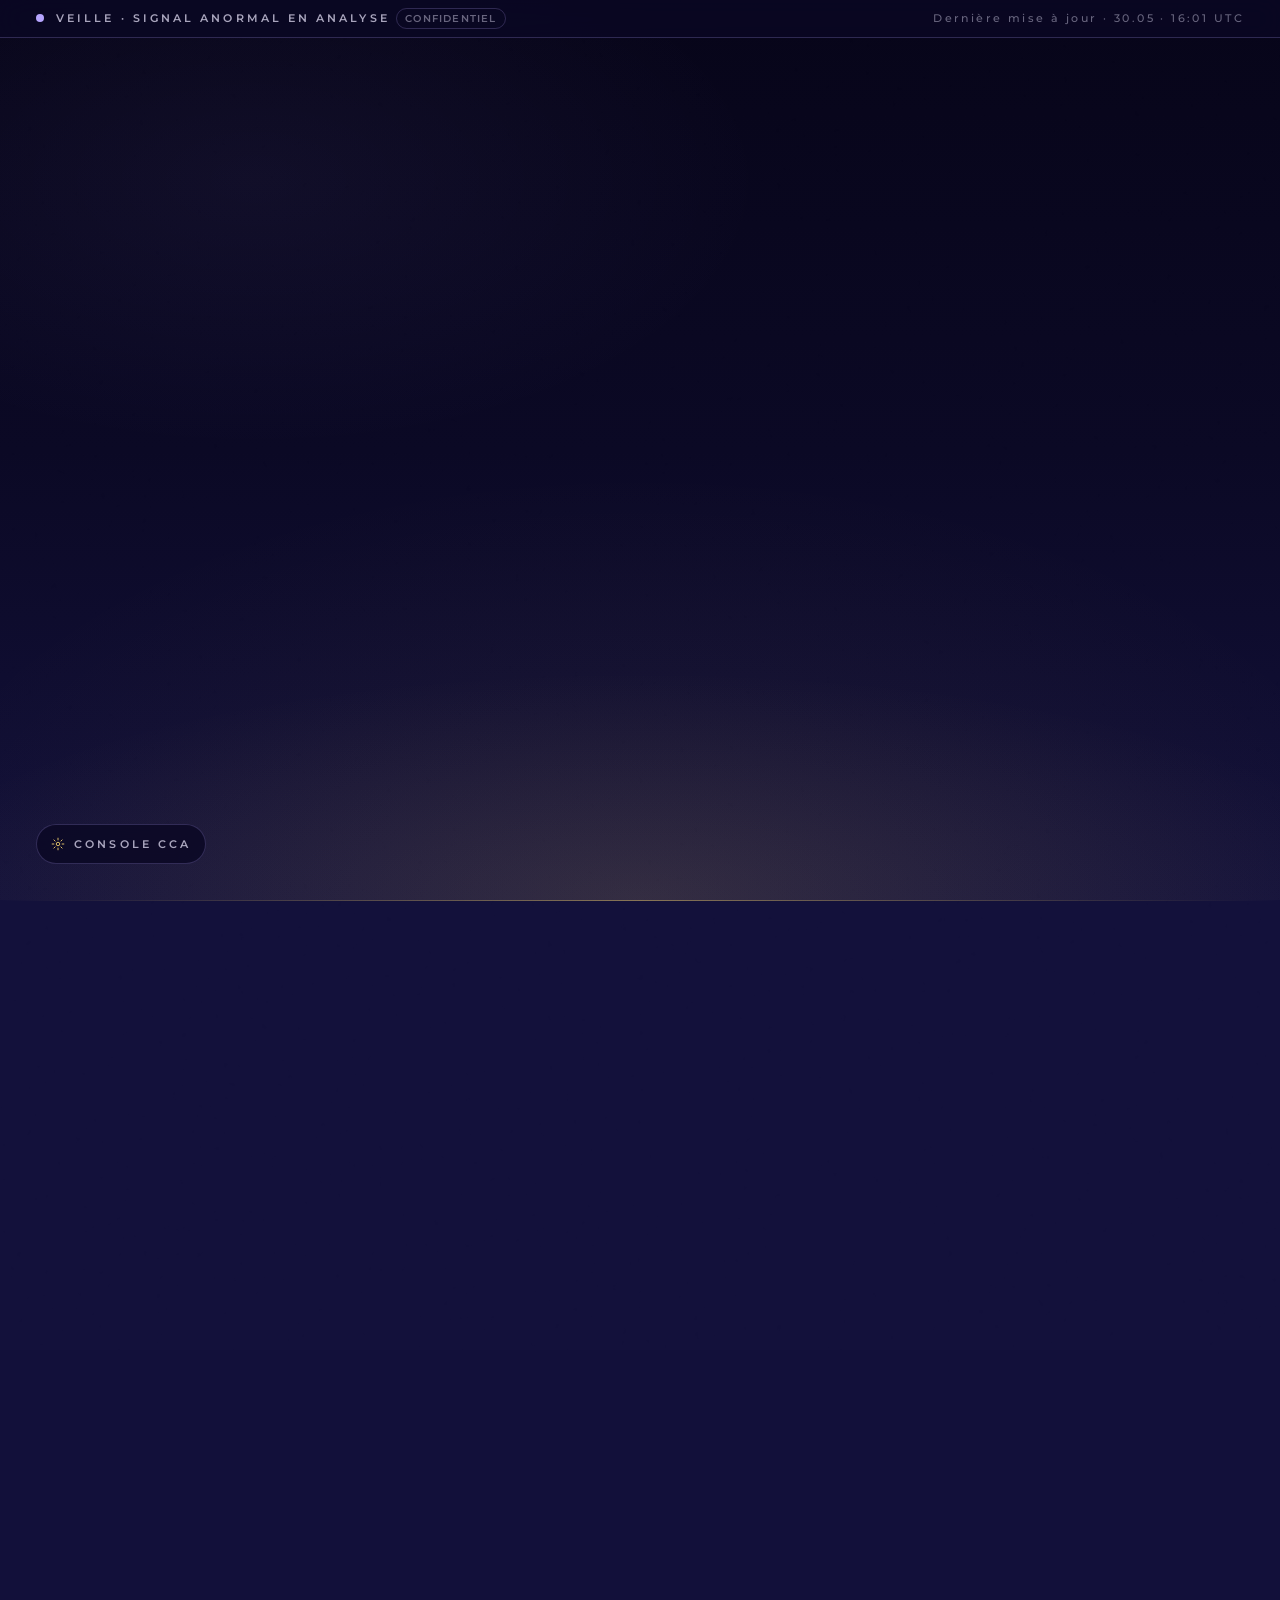
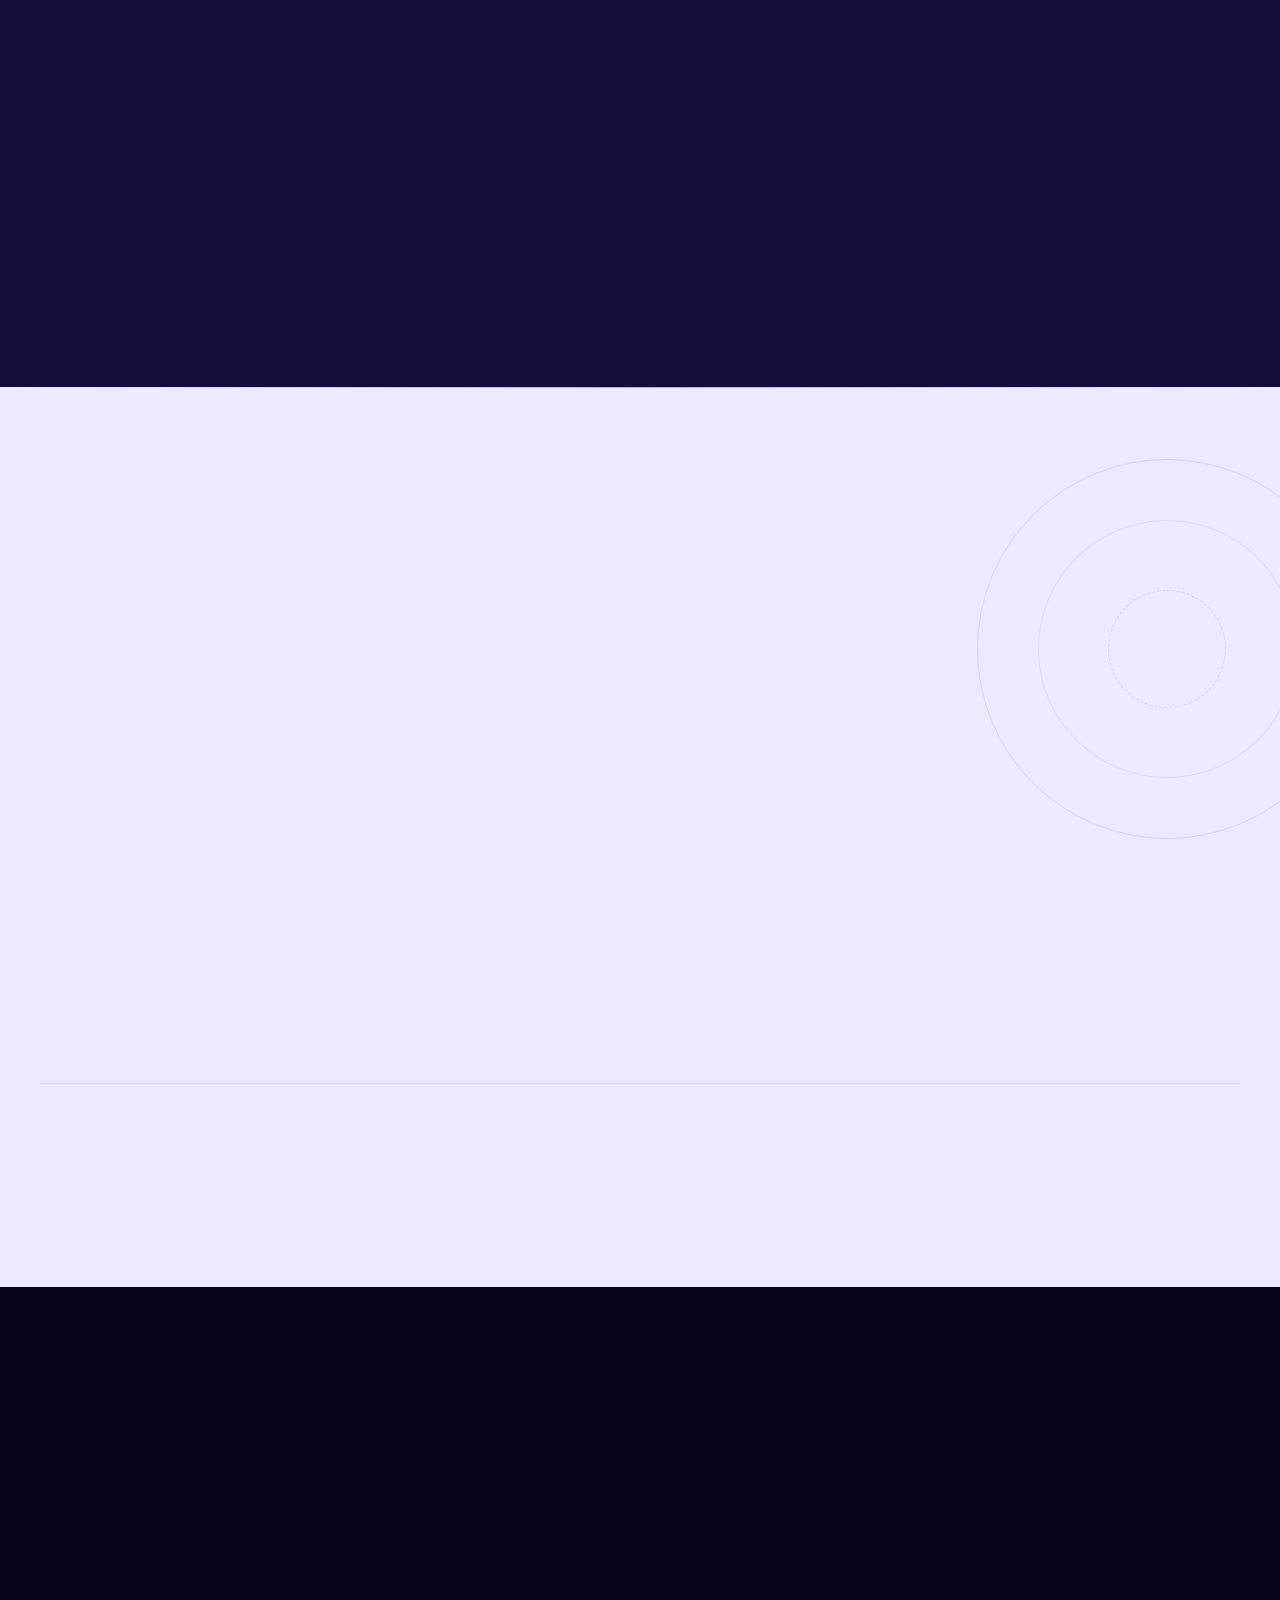
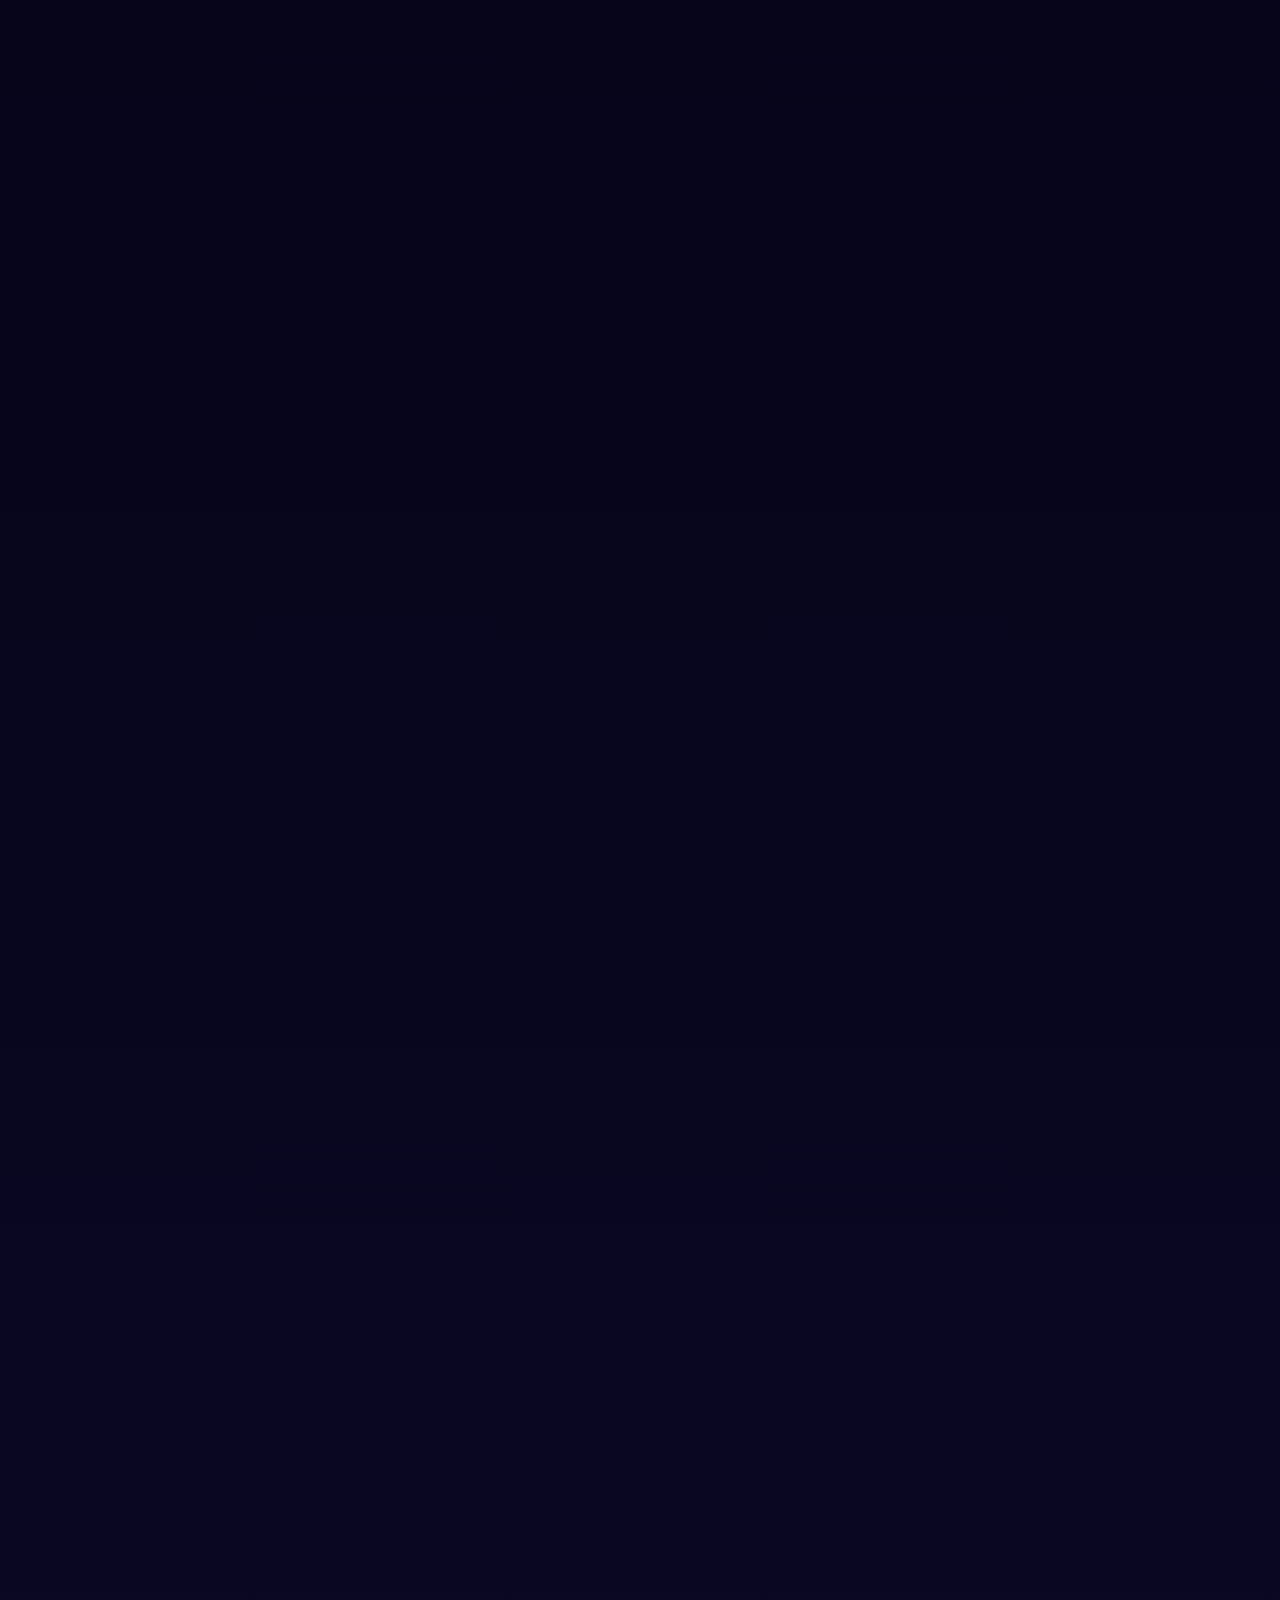
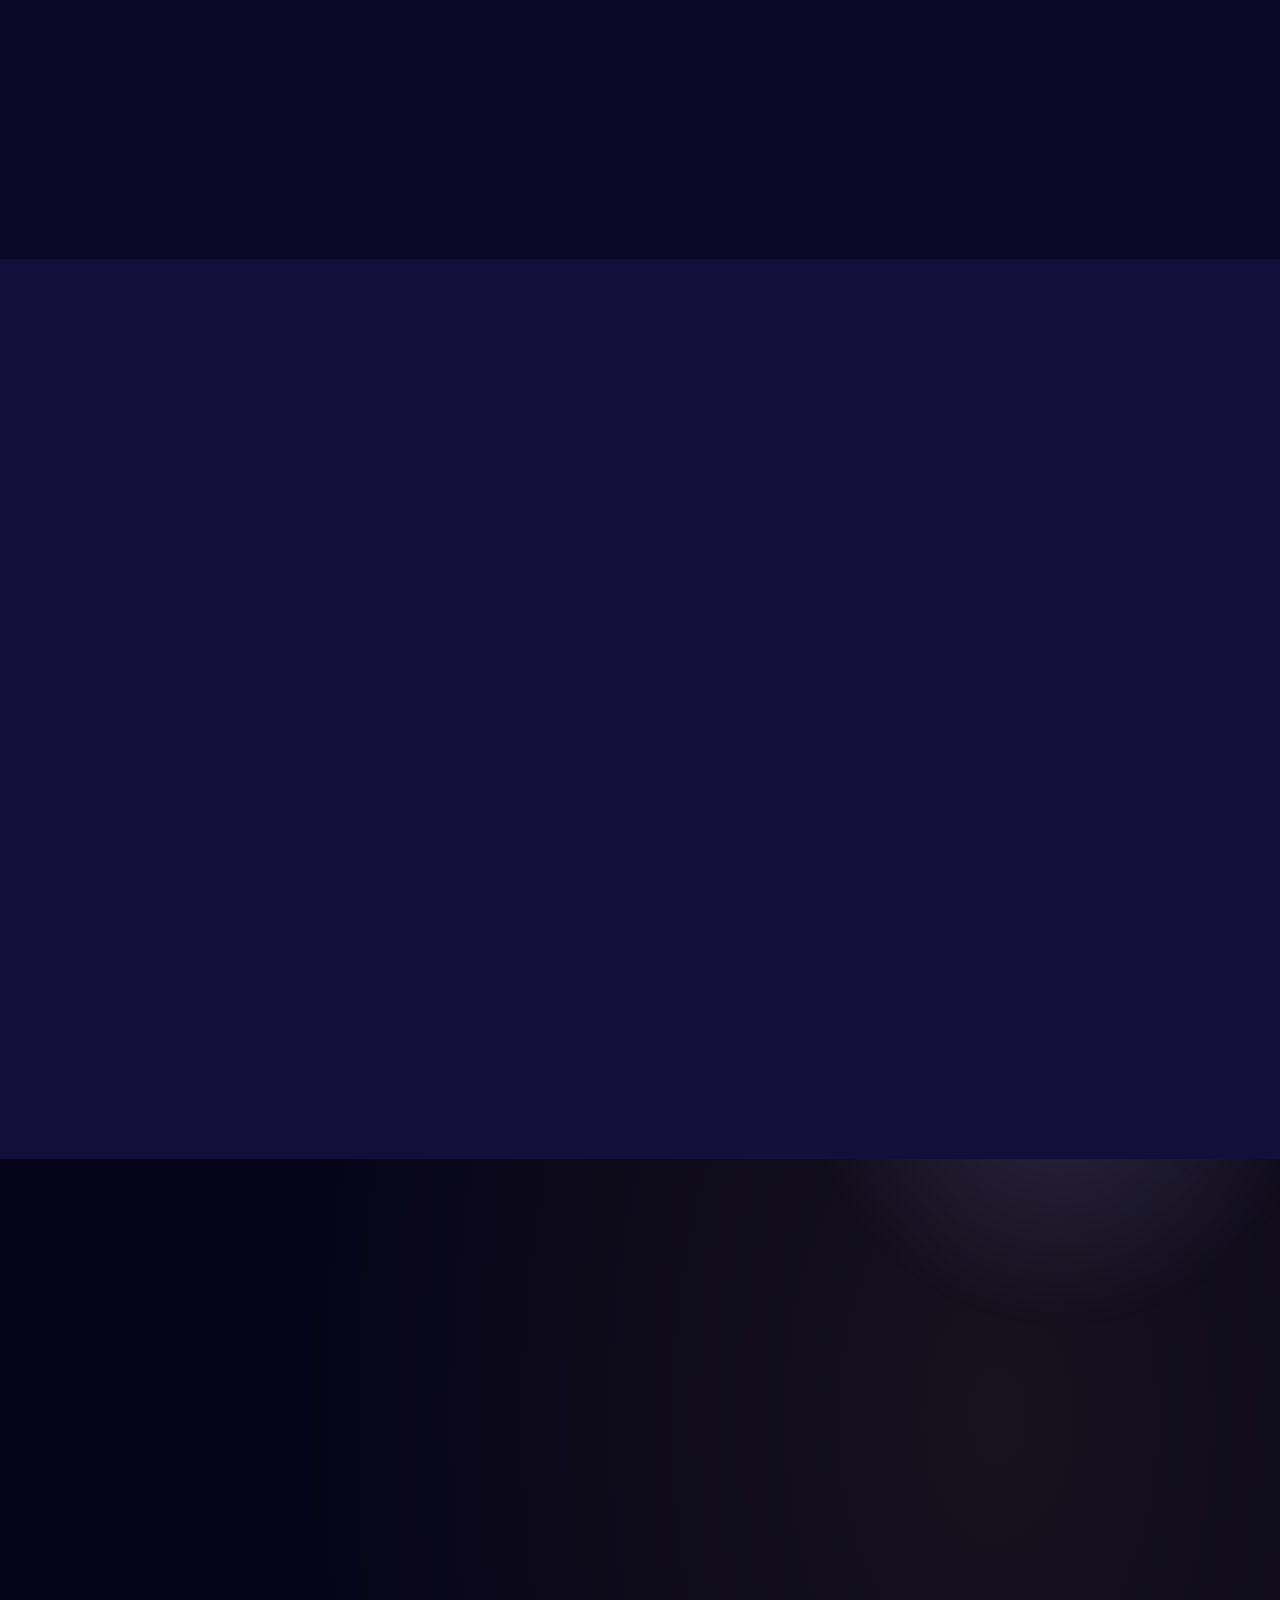
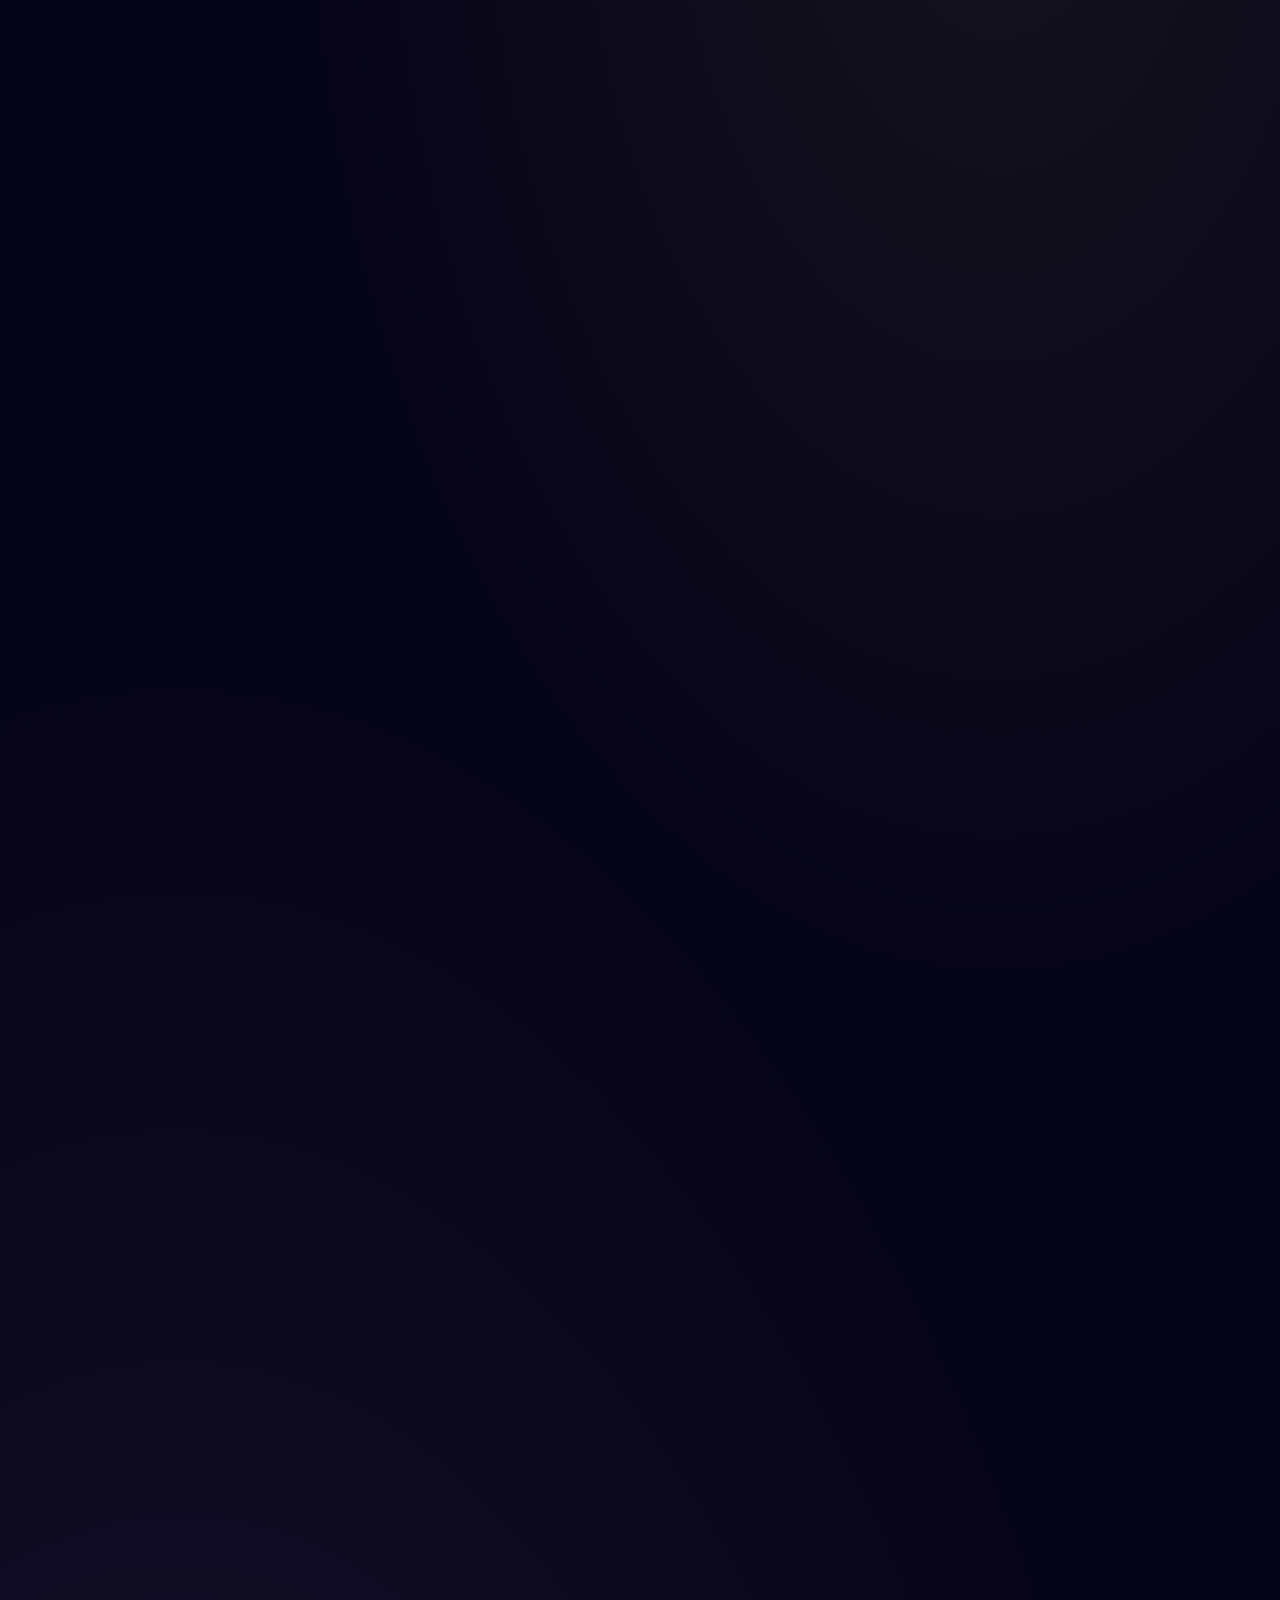
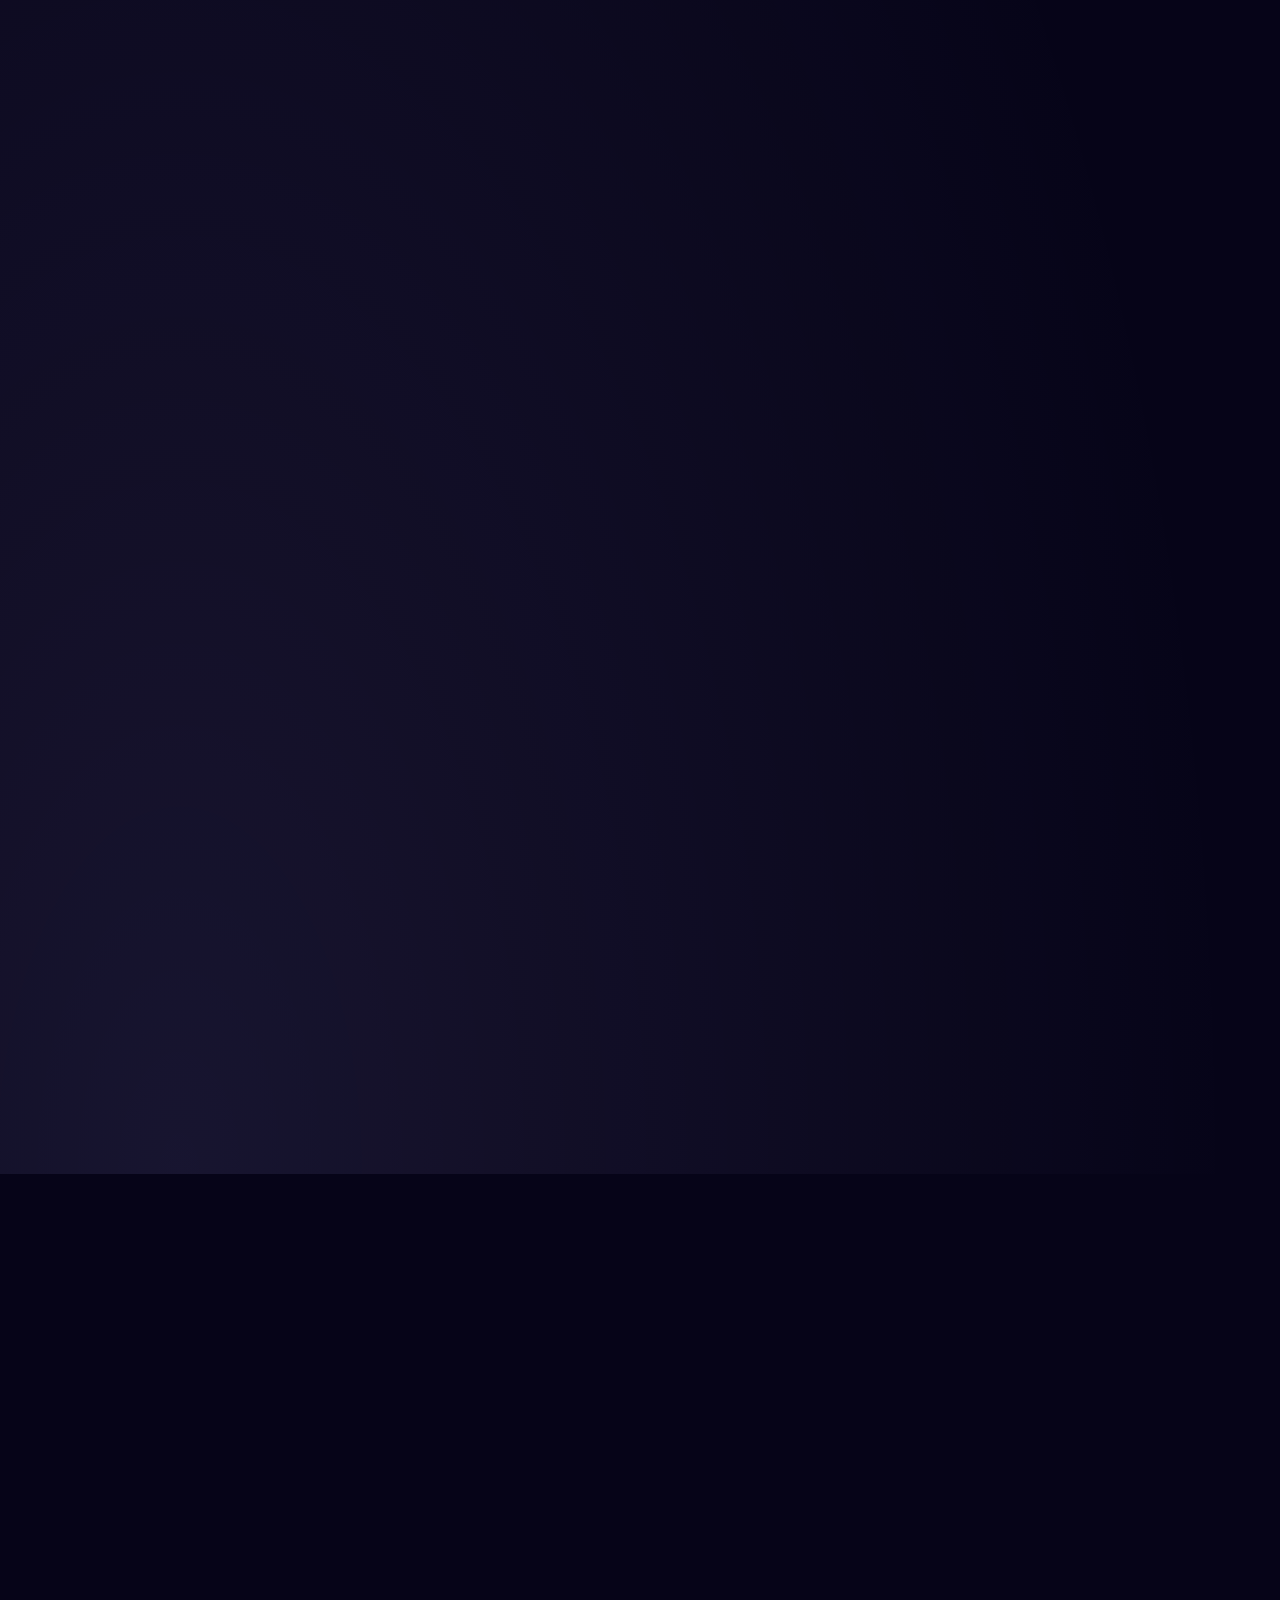
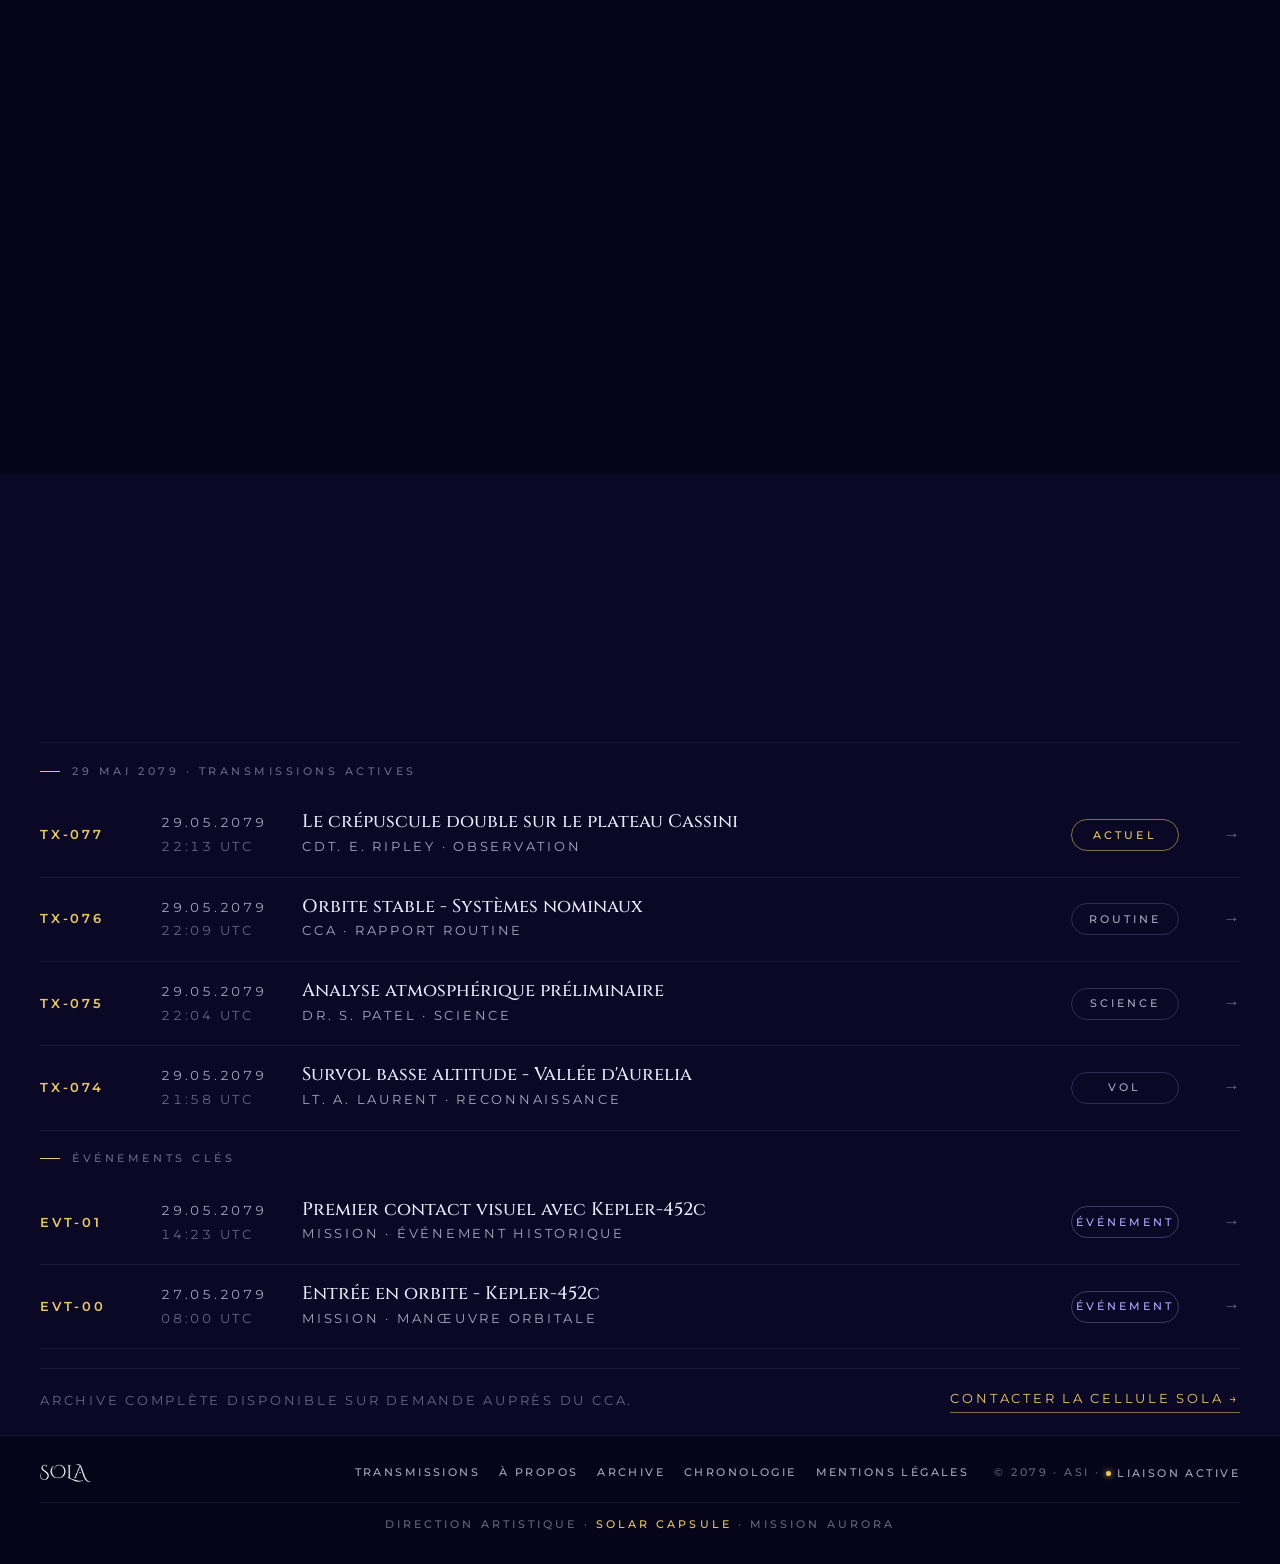
==== commit f98fba88: "missions suivantes en dev : section decouvertes, section eva, section journal de bord" ====
--- a/index.html
+++ b/index.html
@@ -3,22 +3,22 @@
 <head>
 <meta charset="UTF-8">
 <meta name="viewport" content="width=device-width, initial-scale=1.0">
-<title>SOLIA - Centre de Contrôle Aurora / Odyssey IV / Kepler-452c</title>
-<meta name="description" content="Plateforme officielle de communication du Programme AURORA. Cellule SOLIA. Liaison Odyssey IV - Kepler-452c.">
+<title>SOLA - Centre de Contrôle Aurora / Odyssey IV / Kepler-452c</title>
+<meta name="description" content="Plateforme officielle de communication du Programme AURORA. Cellule SOLA. Liaison Odyssey IV - Kepler-452c.">
 <link rel="preconnect" href="https://fonts.googleapis.com">
 <link rel="preconnect" href="https://fonts.gstatic.com" crossorigin>
 <meta name="theme-color" content="#060418">
-<meta name="author" content="Cellule SOLIA · Centre de Contrôle Aurora">
+<meta name="author" content="Cellule SOLA · Centre de Contrôle Aurora">
 <link rel="canonical" href="https://example.com/">
-<!-- Favicon SVG inline (étoile dorée SOLIA) -->
+<!-- Favicon SVG inline (étoile dorée SOLA) -->
 <link rel="icon" href="data:image/svg+xml,%3Csvg xmlns='http://www.w3.org/2000/svg' viewBox='0 0 32 32'%3E%3Crect width='32' height='32' rx='7' fill='%23060418'/%3E%3Ccircle cx='16' cy='16' r='9' fill='none' stroke='%23B6A5FF' stroke-width='1' opacity='.5'/%3E%3Cpath d='M16 7 L17 13 L23 16 L17 19 L16 25 L15 19 L9 16 L15 13 Z' fill='%23E8C76A'/%3E%3C/svg%3E">
 <!-- Open Graph -->
 <meta property="og:type" content="website">
-<meta property="og:title" content="SOLIA - Centre de Contrôle Aurora">
+<meta property="og:title" content="SOLA - Centre de Contrôle Aurora">
 <meta property="og:description" content="Plateforme officielle de communication de la mission Odyssey IV vers Kepler-452c. Programme AURORA.">
 <meta property="og:locale" content="fr_FR">
 <meta name="twitter:card" content="summary_large_image">
-<meta name="twitter:title" content="SOLIA - Centre de Contrôle Aurora">
+<meta name="twitter:title" content="SOLA - Centre de Contrôle Aurora">
 <meta name="twitter:description" content="Liaison officielle Odyssey IV - Kepler-452c. Programme AURORA, 2079.">
 <link href="https://fonts.googleapis.com/css2?family=Cinzel:wght@400;500;600&family=Montserrat:wght@200;300;400;500;600&display=swap" rel="stylesheet">
 <link rel="stylesheet" href="assets/css/variables.css">
@@ -30,6 +30,10 @@
 <link rel="stylesheet" href="assets/css/about.css">
 <link rel="stylesheet" href="assets/css/gallery.css">
 <link rel="stylesheet" href="assets/css/feed.css">
+<link rel="stylesheet" href="assets/css/discovery.css">
+<link rel="stylesheet" href="assets/css/eva.css">
+<link rel="stylesheet" href="assets/css/journal.css">
+<link rel="stylesheet" href="assets/css/systems.css">
 <link rel="stylesheet" href="assets/css/footer.css">
 <link rel="stylesheet" href="assets/css/lightbox.css">
 <link rel="stylesheet" href="assets/css/intro.css">
@@ -37,7 +41,7 @@
 <link rel="stylesheet" href="assets/css/responsive.css">
 <link rel="stylesheet" href="assets/css/cursor.css">
 </head>
-<body>
+<body data-alert="confidential" data-eva="live">
 <div class="site-cursor" id="siteCursor" aria-hidden="true"><span class="site-cursor__ring"></span><span class="site-cursor__dot"></span></div>
 <div class="intro" id="intro" role="presentation" aria-hidden="true">
   <div class="intro__inner">
@@ -50,6 +54,32 @@
 </div>
 <a href="#top" class="skip-link">Aller au contenu</a>
 <div class="scroll-progress" id="scrollProgress" aria-hidden="true"></div>
+
+<!-- ═══════ BARRE SYSTÈME (alerte EVT06-C · mode dégradé EVT04-C) ═══════ -->
+<div class="sysbar" id="systemBar" role="region" aria-label="État des systèmes">
+  <!-- Alerte signal -->
+  <div class="sysbar__band sysbar__alert">
+    <span class="sysbar__dot"></span>
+    <span class="conf-only">Veille · signal anormal en analyse<span class="conf-tag">Confidentiel</span></span>
+    <span class="public-only">Alerte · signal anormal détecté — Vallée d'Aurelia, secteur 7</span>
+    <span class="sysbar__update">Dernière mise à jour · 30.05 · 16:01 UTC</span>
+    <a href="#discovery" class="sysbar__cta public-only">En savoir plus</a>
+  </div>
+  <!-- Communications dégradées -->
+  <div class="sysbar__band sysbar__degraded">
+    <span class="sysbar__dot"></span>
+    <span>Communications dégradées · Tempête solaire M4</span>
+    <span class="sysbar__sep" aria-hidden="true"></span>
+    <span>Débit 10 %</span>
+    <span class="sysbar__update">Protocole COM-DEGRAD actif</span>
+  </div>
+</div>
+
+<!-- ═══════ MODE DÉGRADÉ : EFFETS ═══════ -->
+<div class="degrade-fx" aria-hidden="true">
+  <div class="degrade-fx__noise"></div>
+  <div class="degrade-fx__scan"></div>
+</div>
 
 <!-- ═══════ ATMOSPHERE ═══════ -->
 <div class="atmosphere"><canvas class="atmosphere__stars" id="starfield"></canvas><div class="atmosphere__vignette"></div></div>
@@ -63,7 +93,10 @@
   <nav class="header__nav">
     <a href="#latest" data-nav-link>Transmissions</a>
     <a href="#about" data-nav-link>À propos</a>
-    <a href="#gallery" data-nav-link>Archive visuelle</a>
+    <a href="#gallery" data-nav-link>Archive</a>
+    <a href="#eva" data-nav-link>EVA</a>
+    <a href="#discovery" data-nav-link>Découverte</a>
+    <a href="#journal" data-nav-link>Journal</a>
     <a href="#feed" data-nav-link>Chronologie</a>
   </nav>
   <button class="header__toggle" id="navToggle" aria-label="Ouvrir le menu" aria-expanded="false" aria-controls="mobileNav">
@@ -81,16 +114,19 @@
     <a href="#latest"><span class="idx">01</span>Transmissions</a>
     <a href="#about"><span class="idx">02</span>À propos</a>
     <a href="#gallery"><span class="idx">03</span>Archive visuelle</a>
-    <a href="#feed"><span class="idx">04</span>Chronologie</a>
-  </div>
-  <div class="mobile-nav__foot">Programme AURORA · Cellule SOLIA · Liaison active</div>
+    <a href="#eva"><span class="idx">04</span>EVA · Secteur 7</a>
+    <a href="#discovery"><span class="idx">05</span>Découverte</a>
+    <a href="#journal"><span class="idx">06</span>Journal de bord</a>
+    <a href="#feed"><span class="idx">07</span>Chronologie</a>
+  </div>
+  <div class="mobile-nav__foot">Programme AURORA · Cellule SOLA · Liaison active</div>
 </nav>
 
 <!-- ═══════ HERO ═══════ -->
 <section class="hero snap-section" id="top" data-component="hero">
   <div class="hero__glow"></div>
   <div class="hero__container">
-    <div class="hero__eyebrow"><span>Programme AURORA · Cellule SOLIA · Liaison active</span></div>
+    <div class="hero__eyebrow"><span>Programme AURORA · Cellule SOLA · Liaison active</span></div>
     <h1 class="hero__title">
       <span class="hero__title-line">Échos</span>
       <span class="hero__title-line hero__title-line--accent">d'un monde</span>
@@ -170,13 +206,13 @@
 <section class="about snap-section" id="about" data-component="about">
   <div class="about__deco"></div>
   <div class="about__container">
-    <header class="about__head reveal"><div class="eyebrow eyebrow--light"><span class="num">01</span><span>À propos · Cellule SOLIA</span></div></header>
+    <header class="about__head reveal"><div class="eyebrow eyebrow--light"><span class="num">01</span><span>À propos · Cellule SOLA</span></div></header>
     <h2 class="about__quote reveal reveal--d1">Nous ne communiquons pas <em>sur</em> l'histoire. Nous la racontons.</h2>
     <div class="about__columns">
       <div class="about__col reveal reveal--d1">
         <h3 class="about__col-title">Positionnement</h3>
         <p>En 2079, l'Odyssey IV entre en orbite autour de <strong>Kepler-452c</strong>. Pour la première fois dans l'histoire, un équipage humain observe un monde à 1 400 années-lumière de la Terre.</p>
-        <p>SOLIA est le lien officiel entre cet équipage et les <strong>8 milliards de témoins</strong> sur Terre. Face aux rumeurs et aux spéculations, une seule source fait autorité : le Centre de Contrôle Aurora.</p>
+        <p>SOLA est le lien officiel entre cet équipage et les <strong>8 milliards de témoins</strong> sur Terre. Face aux rumeurs et aux spéculations, une seule source fait autorité : le Centre de Contrôle Aurora.</p>
       </div>
       <div class="about__col reveal reveal--d2">
         <h3 class="about__col-title">Ton & rigueur</h3>
@@ -253,12 +289,346 @@
   </div>
 </section>
 
+<!-- ═══════ SUIVI EVA EN DIRECT (EVT08-C · secteur 7) ═══════ -->
+<section class="eva snap-section" id="eva" data-component="eva-live">
+  <div class="eva__container">
+    <header class="eva__head reveal">
+      <div>
+        <div class="eyebrow"><span class="num">03</span><span>Suivi EVA · EVT-08</span></div>
+        <h2 class="eva__title">Sortie extravéhiculaire<br><em>Secteur 7, en direct.</em></h2>
+      </div>
+      <span class="eva__status">
+        <span class="eva__status-dot"></span>
+        <span class="live">EVA en cours</span><span class="done">EVA terminée</span>
+      </span>
+    </header>
+
+    <div class="eva__grid">
+
+      <!-- Fil horodaté -->
+      <div class="eva__feed reveal reveal--d1">
+        <div class="eva__block-label">Fil de mission · horodaté UTC</div>
+        <div class="efeed">
+          <div class="efeed__item">
+            <div class="efeed__time">11:33</div>
+            <div class="efeed__body">
+              <h4>Approche du secteur 7</h4>
+              <p>Visibilité correcte, sol stable. Laurent et Wong progressent vers la zone repérée lors du survol.</p>
+              <span class="efeed__author">Lt. A. Laurent · EVA</span>
+            </div>
+          </div>
+          <div class="efeed__item">
+            <div class="efeed__time">11:41</div>
+            <div class="efeed__body">
+              <h4>Reflet lumineux détecté</h4>
+              <p>Un élément réfléchit la lumière à environ 200 mètres. La surface n'est pas rocheuse. Progression maintenue.</p>
+              <span class="efeed__author">Lt. A. Laurent · EVA</span>
+            </div>
+          </div>
+          <div class="efeed__item efeed__item--live">
+            <div class="efeed__time">11:52</div>
+            <div class="efeed__body">
+              <h4>Formation cristalline observée</h4>
+              <p>Structure translucide d'environ 3 mètres de haut. Elle présente une pulsation lumineuse faible mais régulière. Captation d'images en cours.</p>
+              <span class="efeed__author">Lt. A. Laurent · EVA</span>
+              <span class="efeed__tag">Transmission en direct</span>
+            </div>
+          </div>
+        </div>
+      </div>
+
+      <!-- Carte + données -->
+      <div class="eva__side">
+        <article class="epanel reveal reveal--d2">
+          <div class="epanel__head">
+            <svg viewBox="0 0 24 24" fill="none" stroke="currentColor" stroke-width="1.6" stroke-linecap="round" stroke-linejoin="round"><path d="M12 21s7-6.4 7-11a7 7 0 1 0-14 0c0 4.6 7 11 7 11Z"/><circle cx="12" cy="10" r="2.5"/></svg>
+            <span class="epanel__heading">Localisation · Secteur 7</span>
+          </div>
+          <svg class="emap" viewBox="0 0 360 210" role="img" aria-label="Carte du secteur 7 et progression de l'EVA">
+            <line class="emap__grid" x1="0" y1="70" x2="360" y2="70"/>
+            <line class="emap__grid" x1="0" y1="140" x2="360" y2="140"/>
+            <line class="emap__grid" x1="120" y1="0" x2="120" y2="210"/>
+            <line class="emap__grid" x1="240" y1="0" x2="240" y2="210"/>
+            <path class="emap__blob" d="M55,95 C38,66 70,38 108,42 C140,45 152,26 192,32 C236,39 252,28 286,48 C318,67 336,86 326,118 C318,144 334,162 296,176 C258,189 238,196 196,188 C152,180 124,196 96,172 C70,150 50,142 52,118 C53,104 70,112 55,95 Z"/>
+            <path class="emap__path" d="M92,150 Q140,130 175,118 T232,96"/>
+            <circle class="emap__base" cx="92" cy="150" r="5"/>
+            <circle class="emap__ring" cx="232" cy="96" r="5"/>
+            <circle class="emap__target" cx="232" cy="96" r="5"/>
+            <text class="emap__label base" x="82" y="168">Module</text>
+            <text class="emap__label target" x="218" y="84">Cible</text>
+          </svg>
+          <div class="emap__coords"><span>19.78°N / 142.31°E</span><span>Distance · ~200 m</span></div>
+        </article>
+
+        <article class="epanel reveal reveal--d3">
+          <div class="epanel__head">
+            <svg viewBox="0 0 24 24" fill="none" stroke="currentColor" stroke-width="1.6" stroke-linecap="round" stroke-linejoin="round"><rect x="3" y="4" width="18" height="14" rx="2"/><path d="m3 14 5-4 4 3 4-4 5 4"/></svg>
+            <span class="epanel__heading">Images &amp; données</span>
+          </div>
+          <div class="edata">
+            <div class="edata__slot"><svg viewBox="0 0 24 24" fill="none" stroke="currentColor" stroke-width="1.5"><circle cx="12" cy="12" r="9"/><path d="M12 7v5l3 2" stroke-linecap="round"/></svg><span>En attente</span></div>
+            <div class="edata__slot"><svg viewBox="0 0 24 24" fill="none" stroke="currentColor" stroke-width="1.5"><circle cx="12" cy="12" r="9"/><path d="M12 7v5l3 2" stroke-linecap="round"/></svg><span>En attente</span></div>
+            <div class="edata__slot"><svg viewBox="0 0 24 24" fill="none" stroke="currentColor" stroke-width="1.5"><circle cx="12" cy="12" r="9"/><path d="M12 7v5l3 2" stroke-linecap="round"/></svg><span>En attente</span></div>
+          </div>
+          <p class="edata__note">Les visuels et relevés de l'EVA s'afficheront ici au fur et à mesure de leur réception, dès validation par le CCA.</p>
+        </article>
+      </div>
+
+    </div>
+  </div>
+</section>
+
+<!-- ═══════ DÉCOUVERTE (EVT-09 · événement majeur) ═══════ -->
+<section class="discovery snap-section" id="discovery" data-component="discovery">
+  <div class="discovery__beacon" aria-hidden="true"></div>
+  <div class="discovery__container">
+
+    <!-- En-tête monumental -->
+    <header class="discovery__head reveal">
+      <span class="discovery__flag">Événement majeur · EVT-09</span>
+      <h2 class="discovery__title">La Découverte<em>Une structure d'origine inconnue.</em></h2>
+      <p class="discovery__lead">Le <strong>30 mai 2079</strong>, l'équipage de l'Odyssey IV a confirmé l'existence d'une <strong>structure cristalline</strong> dans la Vallée d'Aurelia : 3,2 mètres de haut, une luminescence rythmée par un cycle de 47 secondes, et un champ électromagnétique faible mais mesurable. C'est elle qui était à l'origine du signal capté au matin. Une découverte scientifique majeure — un phénomène d'origine inconnue, sans équivalent répertorié. Cette section retrace la découverte, ses données, et sera enrichie au fil de l'analyse.</p>
+    </header>
+
+    <!-- Chronologie de la détection -->
+    <div class="discovery__timeline reveal reveal--d1">
+      <div class="discovery__block-label">Chronologie de la détection</div>
+      <ol class="dtimeline">
+        <li class="dtimeline__step">
+          <div class="dtimeline__time">08:47:22 UTC</div>
+          <h3 class="dtimeline__title">Première captation</h3>
+          <p class="dtimeline__desc">L'antenne longue portée enregistre un pic d'amplitude de 0,87. Le signal émerge brutalement du bruit de fond, sur une fréquence non répertoriée.</p>
+        </li>
+        <li class="dtimeline__step">
+          <div class="dtimeline__time">08:51:04 UTC</div>
+          <h3 class="dtimeline__title">Fin de l'émission</h3>
+          <p class="dtimeline__desc">Après 3 min 42 s, le signal cesse aussi nettement qu'il avait commencé. Aucune dégradation progressive : une coupure franche.</p>
+        </li>
+        <li class="dtimeline__step">
+          <div class="dtimeline__time">09:18:00 UTC</div>
+          <h3 class="dtimeline__title">Triangulation de la source</h3>
+          <p class="dtimeline__desc">Le recoupement des relevés localise l'origine dans la Vallée d'Aurelia, Secteur 7 — une zone déjà repérée lors du survol basse altitude.</p>
+        </li>
+        <li class="dtimeline__step">
+          <div class="dtimeline__time">11:30:00 UTC</div>
+          <h3 class="dtimeline__title">Analyse spectrale</h3>
+          <p class="dtimeline__desc">La structure du signal se révèle périodique et non aléatoire. À ce stade, l'équipe scientifique écarte les causes naturelles connues.</p>
+        </li>
+        <li class="dtimeline__step dtimeline__step--live">
+          <div class="dtimeline__time">En cours</div>
+          <h3 class="dtimeline__title">Surveillance continue</h3>
+          <p class="dtimeline__desc">La zone est sous observation permanente. Le CCA attend une éventuelle seconde émission pour confirmer et caractériser la source.</p>
+        </li>
+      </ol>
+    </div>
+
+    <!-- Données scientifiques -->
+    <div class="discovery__data">
+
+      <!-- Spectre -->
+      <article class="dcard dcard--spectrum reveal reveal--d1">
+        <div class="dcard__head">
+          <span class="dcard__icon"><svg viewBox="0 0 24 24" fill="none" stroke="currentColor" stroke-width="1.6" stroke-linecap="round" stroke-linejoin="round"><path d="M3 12h3l2-7 4 14 3-9 2 4h4"/></svg></span>
+          <span class="dcard__heading">Spectre du signal</span>
+        </div>
+        <svg class="dcard__spectrum" viewBox="0 0 560 200" preserveAspectRatio="none" role="img" aria-label="Courbe spectrale du signal détecté">
+          <defs>
+            <linearGradient id="discSpecFill" x1="0" y1="0" x2="0" y2="1">
+              <stop offset="0%" stop-color="#B6A5FF" stop-opacity=".45"/>
+              <stop offset="100%" stop-color="#B6A5FF" stop-opacity="0"/>
+            </linearGradient>
+          </defs>
+          <path class="fill" d="M0,162 C40,152 60,120 90,128 C115,134 130,94 160,102 C185,108 200,58 230,56 C255,54 268,28 290,26 C312,24 325,70 350,72 C372,74 388,46 410,56 C432,66 446,108 470,112 C495,116 510,142 540,150 L560,156 L560,200 L0,200 Z"/>
+          <path class="line" d="M0,162 C40,152 60,120 90,128 C115,134 130,94 160,102 C185,108 200,58 230,56 C255,54 268,28 290,26 C312,24 325,70 350,72 C372,74 388,46 410,56 C432,66 446,108 470,112 C495,116 510,142 540,150 L560,156"/>
+        </svg>
+        <div class="dcard__spectrum-foot">
+          <span><svg viewBox="0 0 24 24" fill="none" stroke="currentColor" stroke-width="1.6" stroke-linecap="round" stroke-linejoin="round"><path d="M3 12h3l2-7 4 14 3-9 2 4h4"/></svg>Fréquence inconnue</span>
+          <span><svg viewBox="0 0 24 24" fill="none" stroke="currentColor" stroke-width="1.6"><circle cx="12" cy="12" r="9"/><path d="M12 7v5l3 3" stroke-linecap="round"/></svg>Durée <b>3 min 42 s</b></span>
+        </div>
+      </article>
+
+      <!-- Indicateurs -->
+      <article class="dcard reveal reveal--d2">
+        <div class="dcard__head">
+          <span class="dcard__icon"><svg viewBox="0 0 24 24" fill="none" stroke="currentColor" stroke-width="1.6" stroke-linecap="round"><path d="M5 19V11M12 19V5M19 19v-6"/></svg></span>
+          <span class="dcard__heading">Indicateurs du signal</span>
+        </div>
+        <div class="dmetrics">
+          <div class="dmetric">
+            <svg class="dmetric__ico" viewBox="0 0 24 24" fill="none" stroke="currentColor" stroke-width="1.6" stroke-linecap="round"><path d="M2 12c3 0 3-6 6-6s3 12 6 12 3-6 6-6"/></svg>
+            <span class="dmetric__label">Amplitude max</span><span class="dmetric__value">0,87</span>
+          </div>
+          <div class="dmetric">
+            <svg class="dmetric__ico" viewBox="0 0 24 24" fill="none" stroke="currentColor" stroke-width="1.6"><circle cx="12" cy="12" r="9"/><path d="M12 3a9 9 0 0 1 6.4 15.4" stroke-linecap="round"/></svg>
+            <span class="dmetric__label">Intensité</span><span class="dmetric__value">72 %</span>
+          </div>
+          <div class="dmetric">
+            <svg class="dmetric__ico" viewBox="0 0 24 24" fill="none" stroke="currentColor" stroke-width="1.6"><circle cx="12" cy="12" r="9"/><path d="M12 7v5l3 3" stroke-linecap="round"/></svg>
+            <span class="dmetric__label">Durée</span><span class="dmetric__value">3 min 42 s</span>
+          </div>
+          <div class="dmetric">
+            <svg class="dmetric__ico" viewBox="0 0 24 24" fill="none" stroke="currentColor" stroke-width="1.6"><circle cx="12" cy="12" r="9"/><circle cx="12" cy="12" r="3" fill="currentColor" stroke="none"/></svg>
+            <span class="dmetric__label">Statut</span><span class="dmetric__value">Signal détecté</span>
+          </div>
+        </div>
+      </article>
+
+      <!-- Localisation & timeline -->
+      <article class="dcard reveal reveal--d3">
+        <div class="dcard__head">
+          <span class="dcard__icon"><svg viewBox="0 0 24 24" fill="none" stroke="currentColor" stroke-width="1.6" stroke-linecap="round" stroke-linejoin="round"><path d="M12 21s7-6.4 7-11a7 7 0 1 0-14 0c0 4.6 7 11 7 11Z"/><circle cx="12" cy="10" r="2.5"/></svg></span>
+          <span class="dcard__heading">Localisation &amp; repère</span>
+        </div>
+        <div class="dcard__loc">
+          <div class="dcard__loc-row"><svg viewBox="0 0 24 24" fill="none" stroke="currentColor" stroke-width="1.6"><circle cx="12" cy="12" r="8"/><path d="M12 4v3M12 17v3M4 12h3M17 12h3" stroke-linecap="round"/></svg><b>Secteur 7</b></div>
+          <div class="dcard__loc-row"><svg viewBox="0 0 24 24" fill="none" stroke="currentColor" stroke-width="1.6" stroke-linejoin="round"><path d="M3 18l5-9 4 6 3-4 6 7H3Z"/></svg><b>Vallée d'Aurelia</b></div>
+        </div>
+        <svg class="dmap" viewBox="0 0 360 220" role="img" aria-label="Carte de la zone, source détectée">
+          <path class="dmap__blob" d="M60,90 C40,60 70,30 110,34 C140,37 150,18 190,24 C235,31 250,20 285,40 C320,60 340,80 330,115 C322,145 340,165 300,180 C260,195 240,205 195,196 C150,188 120,205 90,180 C62,157 50,150 52,125 C53,108 75,110 60,90 Z"/>
+          <circle class="dmap__ring" cx="200" cy="118" r="4"/>
+          <circle class="dmap__ring r2" cx="200" cy="118" r="4"/>
+          <circle class="dmap__ring r3" cx="200" cy="118" r="4"/>
+          <circle class="dmap__core" cx="200" cy="118" r="5"/>
+          <text class="dmap__pin-label" x="218" y="122">Source détectée</text>
+        </svg>
+        <div class="dtimebar">
+          <div class="dtimebar__track">
+            <span class="dtimebar__fill"></span>
+            <span class="dtimebar__node start"></span>
+            <span class="dtimebar__node end"></span>
+          </div>
+          <div class="dtimebar__meta"><span>08:47:22 UTC</span><span><b>3 min 42 s</b></span><span>08:51:04 UTC</span></div>
+        </div>
+      </article>
+
+    </div>
+
+    <!-- FAQ public -->
+    <div class="discovery__faq reveal">
+      <div class="discovery__block-label">Questions fréquentes</div>
+
+      <details class="dfaq">
+        <summary class="dfaq__q">Qu'est-ce qui a été détecté exactement ?<span class="dfaq__sign" aria-hidden="true"></span></summary>
+        <div class="dfaq__a"><p>Un signal radio structuré, d'une durée de 3 min 42 s, sur une fréquence ne correspondant à aucune source connue — ni instrument de bord, ni phénomène atmosphérique répertorié. Sa structure périodique le distingue d'un bruit aléatoire.</p></div>
+      </details>
+
+      <details class="dfaq">
+        <summary class="dfaq__q">D'où provient le signal ?<span class="dfaq__sign" aria-hidden="true"></span></summary>
+        <div class="dfaq__a"><p>La triangulation situe la source dans la Vallée d'Aurelia, en Secteur 7, à la surface de Kepler-452c. C'est la même zone survolée à basse altitude par l'Odyssey IV, où des formations rocheuses stratifiées avaient déjà été observées.</p></div>
+      </details>
+
+      <details class="dfaq">
+        <summary class="dfaq__q">Est-ce la preuve d'une vie extraterrestre ?<span class="dfaq__sign" aria-hidden="true"></span></summary>
+        <div class="dfaq__a"><p>Non, et il est essentiel de rester prudent. Un signal structuré et inexpliqué n'équivaut pas à une origine intelligente. De nombreux phénomènes naturels peuvent produire des émissions régulières. L'équipe scientifique poursuit l'analyse avant toute conclusion. Aucune hypothèse n'est écartée, aucune n'est confirmée.</p></div>
+      </details>
+
+      <details class="dfaq">
+        <summary class="dfaq__q">Le signal présente-t-il un danger pour l'équipage ?<span class="dfaq__sign" aria-hidden="true"></span></summary>
+        <div class="dfaq__a"><p>Aucun risque n'a été identifié. L'Odyssey IV reste en orbite stable, tous ses systèmes sont nominaux, et l'équipage des six membres se porte bien. La détection est une opération d'observation à distance.</p></div>
+      </details>
+
+      <details class="dfaq">
+        <summary class="dfaq__q">Pourra-t-on capter le signal à nouveau ?<span class="dfaq__sign" aria-hidden="true"></span></summary>
+        <div class="dfaq__a"><p>C'est l'enjeu actuel. La zone est placée sous surveillance continue. Une seconde émission permettrait de confirmer la source, d'affiner sa localisation et d'étudier une éventuelle régularité dans le temps.</p></div>
+      </details>
+
+      <details class="dfaq">
+        <summary class="dfaq__q">Comment ces données ont-elles été obtenues ?<span class="dfaq__sign" aria-hidden="true"></span></summary>
+        <div class="dfaq__a"><p>Par les capteurs et l'antenne longue portée de l'Odyssey IV, puis transmises au Centre de Contrôle Aurora. Les relevés sont consolidés et vérifiés par la cellule SOLA avant publication. Les valeurs présentées ici correspondent au premier rapport validé.</p></div>
+      </details>
+    </div>
+
+    <!-- Espace futures mises à jour -->
+    <div class="discovery__updates reveal">
+      <div class="dupdate">
+        <span class="dupdate__badge">Analyse en cours</span>
+        <div>
+          <h3 class="dupdate__title">Cette section évoluera</h3>
+          <p class="dupdate__text">Les prochaines transmissions, relevés spectraux complémentaires et conclusions de l'équipe scientifique seront publiés ici dès leur validation par le CCA. Chaque mise à jour sera datée et archivée.</p>
+          <p class="dupdate__next">Prochaine mise à jour attendue · <b>dès la prochaine fenêtre de liaison</b></p>
+        </div>
+      </div>
+    </div>
+
+  </div>
+</section>
+
+<!-- ═══════ JOURNAL DE BORD TECHNIQUE (EVT02-B) ═══════ -->
+<section class="journal snap-section" id="journal" data-component="tech-log">
+  <div class="journal__container">
+    <header class="journal__head">
+      <div class="reveal">
+        <div class="eyebrow"><span class="num">04</span><span>Journal de bord · technique</span></div>
+        <h2 class="journal__title">Journal de bord<br><em>technique.</em></h2>
+      </div>
+      <div class="journal__intro reveal reveal--d1"><p>Suivi transparent des incidents techniques de l'Odyssey IV. Chaque entrée évolue de « en cours » à « résolu ». Le journal s'enrichira à chaque nouvel événement.</p></div>
+    </header>
+
+    <div class="journal__legend reveal reveal--d1">
+      <span><i class="lg-faible"></i>Gravité faible</span>
+      <span><i class="lg-moyenne"></i>Moyenne</span>
+      <span><i class="lg-haute"></i>Haute</span>
+    </div>
+
+    <div class="jtable reveal reveal--d2">
+      <div class="jtable__headrow">
+        <div>Réf.</div><div>Date / Heure</div><div>Nature &amp; résolution</div><div>Gravité</div><div>Statut</div>
+      </div>
+
+      <div class="jrow">
+        <div class="jrow__id">INC-02</div>
+        <div class="jrow__date">29.05.2079<span class="t">22:00 UTC</span></div>
+        <div class="jrow__nature">
+          <h4>Défaillance capteur thermique · module 3</h4>
+          <p><b>Résolution —</b> Capteur redondant, sans effet sur la mission. Diagnostic puis réparation par Davis et Laurent en ~4 h. Systèmes nominaux.</p>
+        </div>
+        <div class="jrow__meta">
+          <span class="jbadge jbadge--faible"><i></i>Faible</span>
+          <span class="jbadge jbadge--resolu"><i></i>Résolu</span>
+        </div>
+      </div>
+
+      <div class="jrow">
+        <div class="jrow__id">INC-04</div>
+        <div class="jrow__date">30.05.2079<span class="t">03:00 UTC</span></div>
+        <div class="jrow__nature">
+          <h4>Tempête solaire · classe M4</h4>
+          <p><b>Résolution —</b> Protocole COM-DEGRAD activé, débit réduit à 10 % durant 6 à 8 h. Communications stabilisées à 06:00 UTC, décroissance confirmée.</p>
+        </div>
+        <div class="jrow__meta">
+          <span class="jbadge jbadge--moyenne"><i></i>Moyenne</span>
+          <span class="jbadge jbadge--resolu"><i></i>Résolu</span>
+        </div>
+      </div>
+
+      <div class="jrow">
+        <div class="jrow__id">INC-05</div>
+        <div class="jrow__date">30.05.2079<span class="t">11:30 UTC</span></div>
+        <div class="jrow__nature">
+          <h4>Recalibration de l'antenne longue portée</h4>
+          <p><b>En cours —</b> Ajustement de routine après la perturbation solaire afin de fiabiliser les relevés. Fin estimée sous 2 h, aucun impact opérationnel.</p>
+        </div>
+        <div class="jrow__meta">
+          <span class="jbadge jbadge--faible"><i></i>Faible</span>
+          <span class="jbadge jbadge--encours"><i></i>En cours</span>
+        </div>
+      </div>
+
+    </div>
+
+    <div class="journal__foot reveal">
+      <span>Centre de Contrôle Aurora · Maintenance Odyssey IV</span>
+      <span><b>3 incidents</b> · journal extensible</span>
+    </div>
+  </div>
+</section>
+
 <!-- ═══════ FEED (zone extensible) ═══════ -->
 <section class="feed snap-section" id="feed" data-component="transmission-feed">
   <div class="feed__container">
     <header class="feed__head">
       <div class="reveal">
-        <div class="eyebrow"><span class="num">03</span><span>Chronologie · Mission Aurora</span></div>
+        <div class="eyebrow"><span class="num">04</span><span>Chronologie · Mission Aurora</span></div>
         <h2 class="feed__title">Suivez la mission<br><em>au fil des transmissions.</em></h2>
       </div>
       <div class="feed__intro reveal reveal--d1"><p>Chronologie publique des transmissions officielles et des événements clés du programme. Mise à jour à chaque liaison reçue depuis l'Odyssey IV.</p></div>
@@ -277,7 +647,7 @@
         <article class="feed__item" data-id="EVT-00"><div class="feed__item-id">EVT-00</div><div class="feed__item-date"><div>27.05.2079</div><div class="time">08:00 UTC</div></div><div class="feed__item-content"><h3 class="feed__item-title">Entrée en orbite - Kepler-452c</h3><div class="feed__item-author">Mission · Manœuvre orbitale</div></div><div class="feed__item-tag feed__item-tag--event">Événement</div><span class="feed__item-arrow">→</span></article>
       </div>
     </div>
-    <div class="feed__foot"><span>Archive complète disponible sur demande auprès du CCA.</span><a href="#">Contacter la cellule SOLIA →</a></div>
+    <div class="feed__foot"><span>Archive complète disponible sur demande auprès du CCA.</span><a href="#">Contacter la cellule SOLA →</a></div>
   </div>
 </section>
 
@@ -338,6 +708,43 @@
     <button class="lightbox__btn" id="lbNext">Suivant<svg width="14" height="10" viewBox="0 0 14 10" fill="none" stroke="currentColor" stroke-width="1.2"><line x1="0" y1="5" x2="13" y2="5"/><path d="M9 1 L13 5 L9 9"/></svg></button>
   </div>
 </div>
+<!-- ═══════ CONSOLE DE DÉMONSTRATION (états du site) ═══════ -->
+<div class="cca-console" id="ccaConsole">
+  <div class="cca-console__panel" role="dialog" aria-label="Console CCA">
+    <div class="cca-console__head">Console CCA · démonstration</div>
+
+    <div class="cca-field">
+      <div class="cca-field__label">
+        <span>Mode dégradé · tempête solaire</span>
+        <button class="cca-switch" id="ccaDegraded" role="switch" aria-pressed="false" aria-label="Activer le mode dégradé"></button>
+      </div>
+    </div>
+
+    <div class="cca-field">
+      <div class="cca-field__label"><span>État d'alerte · signal</span></div>
+      <div class="cca-seg" id="ccaAlert">
+        <button data-val="off">Inactif</button>
+        <button data-val="confidential">Confidentiel</button>
+        <button data-val="public">Public</button>
+      </div>
+    </div>
+
+    <div class="cca-field">
+      <div class="cca-field__label"><span>Statut EVA · secteur 7</span></div>
+      <div class="cca-seg" id="ccaEva">
+        <button data-val="live">En cours</button>
+        <button data-val="done">Terminée</button>
+      </div>
+    </div>
+
+    <p class="cca-console__note">Contrôles de démonstration : ils pilotent l'état du site (alerte signal, communications dégradées, suivi EVA) et illustrent son évolution en temps réel.</p>
+  </div>
+  <button class="cca-console__toggle" id="ccaConsoleToggle" aria-expanded="false">
+    <svg viewBox="0 0 24 24" fill="none" stroke="currentColor" stroke-width="1.6"><circle cx="12" cy="12" r="3"/><path d="M12 2v3M12 19v3M2 12h3M19 12h3M5 5l2 2M17 17l2 2M19 5l-2 2M7 17l-2 2" stroke-linecap="round"/></svg>
+    Console CCA
+  </button>
+</div>
+
 <script src="assets/js/intro.js"></script>
 <script src="assets/js/starfield.js"></script>
 <script src="assets/js/header.js"></script>
@@ -346,6 +753,7 @@
 <script src="assets/js/lightbox.js"></script>
 <script src="assets/js/section-scroll.js"></script>
 <script src="assets/js/cursor.js"></script>
+<script src="assets/js/systems.js"></script>
 <script src="assets/js/main.js"></script>
 </body>
-</html>
+</html>
--- a/assets/css/variables.css
+++ b/assets/css/variables.css
@@ -54,6 +54,7 @@
   --gap-grid-lg:clamp(1.75rem,1.05rem + 1.85vw,3.5rem);
 
   /* Plein écran sections */
+  --snap-h:100vh;
   --snap-h:100dvh;
   --snap-pad-top:clamp(4.5rem,3.4rem + 3.2vh,5.75rem);
   --snap-pad-bottom:clamp(1.25rem,1rem + 0.75vh,2rem);
--- a/assets/css/discovery.css
+++ b/assets/css/discovery.css
@@ -0,0 +1,225 @@
+/* ═══════════════════════════════════════════════
+   §10 — DÉCOUVERTE (EVT-09 · événement majeur)
+   Section monumentale : chronologie, données
+   scientifiques, FAQ, espace futures mises à jour.
+   ═══════════════════════════════════════════════ */
+.discovery{
+  position:relative;
+  background:
+    radial-gradient(120% 80% at 78% 8%, rgba(232,199,106,.07), transparent 46%),
+    radial-gradient(150% 120% at 14% 100%, rgba(182,165,255,.10), transparent 55%),
+    var(--c-void);
+  z-index:5;
+  overflow:hidden;
+}
+.discovery__container{max-width:var(--container);margin:0 auto;width:100%}
+
+/* halo d'événement derrière le titre */
+.discovery__beacon{
+  position:absolute;top:-12%;right:-6%;width:min(46vw,640px);aspect-ratio:1;
+  background:radial-gradient(circle,rgba(182,165,255,.16),transparent 62%);
+  filter:blur(8px);pointer-events:none;z-index:0;
+  animation:discBeacon 9s var(--ease-in-out) infinite;
+}
+@keyframes discBeacon{0%,100%{opacity:.55;transform:scale(1)}50%{opacity:1;transform:scale(1.06)}}
+
+.discovery__container > *{position:relative;z-index:1}
+
+/* ── EN-TÊTE MONUMENTAL ── */
+.discovery__head{max-width:var(--prose-xl);margin-bottom:var(--space-head)}
+.discovery__flag{
+  display:inline-flex;align-items:center;gap:.6rem;margin-bottom:var(--space-element);
+  padding:.4rem .85rem;border:1px solid var(--line-gold);border-radius:999px;
+  font-size:var(--text-xs);font-weight:600;letter-spacing:var(--track-label);
+  text-transform:uppercase;color:var(--c-gold);background:rgba(232,199,106,.05);
+}
+.discovery__flag::before{
+  content:'';width:7px;height:7px;border-radius:50%;background:var(--c-gold);
+  box-shadow:0 0 0 0 rgba(232,199,106,.6);animation:discPing 2.4s var(--ease-out) infinite;
+}
+@keyframes discPing{0%{box-shadow:0 0 0 0 rgba(232,199,106,.55)}70%,100%{box-shadow:0 0 0 9px rgba(232,199,106,0)}}
+.discovery__title{
+  font-family:var(--ff-display);font-weight:500;
+  font-size:clamp(2.25rem,1.5rem + 3.4vw,4.25rem);
+  line-height:var(--leading-display);color:var(--c-lavender);
+  margin:var(--space-element) 0 var(--space-block);letter-spacing:.005em;
+}
+.discovery__title em{display:block;font-style:italic;font-weight:400;color:var(--c-gold);
+  font-size:.52em;margin-top:.35em;letter-spacing:.01em}
+.discovery__lead{
+  font-size:var(--text-md);line-height:var(--leading-body);font-weight:300;
+  color:var(--t-on-dark-mid);max-width:var(--prose-lg);
+}
+.discovery__lead strong{color:var(--c-lavender);font-weight:500}
+
+/* ── ÉTIQUETTE DE BLOC ── */
+.discovery__block-label{
+  display:flex;align-items:center;gap:var(--space-element);
+  font-size:var(--text-xs);font-weight:600;letter-spacing:var(--track-wide);
+  text-transform:uppercase;color:var(--t-on-dark-low);
+  margin:0 0 var(--space-block);
+}
+.discovery__block-label::before{content:'';width:22px;height:1px;background:var(--c-gold)}
+
+/* ── CHRONOLOGIE DE LA DÉTECTION ── */
+.discovery__timeline{margin-top:var(--space-section-y)}
+.dtimeline{list-style:none;display:grid;gap:0;border-left:1px solid var(--line-dark-2);
+  margin-left:6px;padding-left:0}
+.dtimeline__step{position:relative;padding:0 0 var(--space-block) calc(var(--gutter) + .25rem)}
+.dtimeline__step:last-child{padding-bottom:0}
+.dtimeline__step::before{
+  content:'';position:absolute;left:calc(-1px - 5px);top:.35rem;width:11px;height:11px;
+  border-radius:50%;background:var(--c-deep);border:1.5px solid var(--line-dark-2);
+}
+.dtimeline__step--live::before{
+  border-color:var(--c-gold);background:var(--c-gold);
+  box-shadow:0 0 0 0 rgba(232,199,106,.5);animation:discPing 2.6s var(--ease-out) infinite;
+}
+.dtimeline__time{
+  font-size:var(--text-sm);font-weight:600;letter-spacing:var(--track-meta);
+  color:var(--c-gold);font-variant-numeric:tabular-nums;text-transform:uppercase;
+}
+.dtimeline__step--live .dtimeline__time{color:var(--c-gold)}
+.dtimeline__title{
+  font-family:var(--ff-display);font-size:var(--title-card);font-weight:500;
+  color:var(--c-lavender);line-height:var(--leading-tight);margin:.2rem 0 .3rem;
+}
+.dtimeline__desc{font-size:var(--text-base);line-height:var(--leading-body);
+  font-weight:300;color:var(--t-on-dark-mid);max-width:var(--prose-md)}
+
+/* ── DONNÉES SCIENTIFIQUES ── */
+.discovery__data{margin-top:var(--space-section-y);display:grid;
+  grid-template-columns:minmax(0,1.5fr) minmax(0,1fr);gap:var(--gap-grid);align-items:start}
+.dcard{
+  border:1px solid var(--line-dark);border-radius:18px;
+  background:linear-gradient(180deg,rgba(28,26,79,.40),rgba(10,8,36,.55));
+  padding:clamp(1.1rem,.9rem + .9vw,1.8rem);position:relative;overflow:hidden;
+}
+.dcard__head{display:flex;align-items:center;gap:.7rem;margin-bottom:var(--space-block)}
+.dcard__icon{
+  width:38px;height:38px;flex:none;border-radius:11px;display:grid;place-items:center;
+  background:rgba(182,165,255,.12);border:1px solid var(--line-dark-2);color:var(--c-lavender-mid);
+}
+.dcard__icon svg{width:18px;height:18px}
+.dcard__heading{font-size:var(--text-sm);font-weight:600;letter-spacing:var(--track-label);
+  text-transform:uppercase;color:var(--c-lavender)}
+
+.dcard--spectrum{grid-row:span 2;align-self:stretch;display:flex;flex-direction:column}
+.dcard__spectrum{width:100%;flex:1 1 auto;min-height:clamp(150px,22vh,230px);margin-top:.4rem}
+.dcard__spectrum path.fill{fill:url(#discSpecFill);opacity:.5}
+.dcard__spectrum path.line{fill:none;stroke:var(--c-lavender-mid);stroke-width:2;
+  stroke-linecap:round;stroke-linejoin:round}
+.dcard__spectrum-foot{
+  margin-top:auto;padding-top:var(--space-block);border-top:1px solid var(--line-dark);
+  display:flex;justify-content:space-between;flex-wrap:wrap;gap:var(--space-element);
+  font-size:var(--text-sm);letter-spacing:var(--track-meta);text-transform:uppercase;
+  color:var(--t-on-dark-mid)}
+.dcard__spectrum-foot span{display:inline-flex;align-items:center;gap:.5rem}
+.dcard__spectrum-foot svg{width:14px;height:14px;color:var(--c-lavender-mid)}
+.dcard__spectrum-foot b{color:var(--c-gold);font-weight:600;font-variant-numeric:tabular-nums}
+
+/* indicateurs */
+.dmetrics{display:grid;gap:0}
+.dmetric{display:flex;align-items:center;gap:.8rem;padding:.85rem 0;
+  border-bottom:1px solid var(--line-dark)}
+.dmetric:last-child{border-bottom:0;padding-bottom:0}
+.dmetric:first-child{padding-top:0}
+.dmetric__ico{width:16px;height:16px;flex:none;color:var(--c-lavender-mid)}
+.dmetric__label{font-size:var(--text-sm);letter-spacing:var(--track-meta);
+  text-transform:uppercase;color:var(--t-on-dark-mid);flex:1}
+.dmetric__value{font-size:var(--text-md);font-weight:600;color:var(--c-gold);
+  font-variant-numeric:tabular-nums;letter-spacing:.02em;text-align:right;white-space:nowrap}
+
+/* localisation + mini-carte + barre temps */
+.dcard__loc{display:flex;flex-direction:column;gap:.45rem;margin-bottom:var(--space-block)}
+.dcard__loc-row{display:flex;align-items:center;gap:.6rem;font-size:var(--text-sm);
+  letter-spacing:var(--track-meta);text-transform:uppercase;color:var(--t-on-dark-mid)}
+.dcard__loc-row svg{width:15px;height:15px;color:var(--c-lavender-mid);flex:none}
+.dcard__loc-row b{color:var(--c-lavender);font-weight:500;letter-spacing:.04em}
+.dmap{width:100%;height:clamp(120px,16vh,170px);margin:.2rem 0 var(--space-block)}
+.dmap__blob{fill:rgba(41,39,98,.55);stroke:var(--line-dark-2);stroke-width:1}
+.dmap__ring{fill:none;stroke:var(--c-gold);stroke-width:1.2;opacity:.0;
+  transform-origin:center;animation:discRadar 3s var(--ease-out) infinite}
+.dmap__ring.r2{animation-delay:1s}
+.dmap__ring.r3{animation-delay:2s}
+@keyframes discRadar{0%{opacity:.7;r:4}80%,100%{opacity:0;r:34}}
+.dmap__core{fill:var(--c-gold)}
+.dmap__pin-label{font-family:var(--ff-body);font-size:11px;font-weight:600;
+  letter-spacing:.16em;text-transform:uppercase;fill:var(--c-gold)}
+.dtimebar{display:flex;flex-direction:column;gap:.5rem}
+.dtimebar__track{position:relative;height:4px;border-radius:999px;background:var(--line-dark-2)}
+.dtimebar__fill{position:absolute;left:14%;right:18%;top:0;bottom:0;border-radius:999px;
+  background:linear-gradient(90deg,var(--c-lavender-mid),rgba(182,165,255,.4))}
+.dtimebar__node{position:absolute;top:50%;width:11px;height:11px;border-radius:50%;
+  transform:translate(-50%,-50%);background:var(--c-deep);border:1.5px solid var(--c-lavender-mid)}
+.dtimebar__node.start{left:14%}.dtimebar__node.end{left:82%}
+.dtimebar__meta{display:flex;justify-content:space-between;font-size:var(--text-xs);
+  letter-spacing:var(--track-meta);text-transform:uppercase;color:var(--t-on-dark-low);
+  font-variant-numeric:tabular-nums}
+.dtimebar__meta b{color:var(--c-gold);font-weight:600}
+
+/* ── FAQ ── */
+.discovery__faq{margin-top:var(--space-section-y);max-width:var(--prose-xl)}
+.dfaq{border-bottom:1px solid var(--line-dark)}
+.dfaq:first-of-type{border-top:1px solid var(--line-dark)}
+.dfaq__q{
+  list-style:none;cursor:pointer;display:flex;align-items:center;gap:var(--gutter);
+  padding:var(--space-block) 0;font-family:var(--ff-display);font-weight:500;
+  font-size:var(--title-card);color:var(--c-lavender);line-height:var(--leading-tight);
+  transition:color .3s;
+}
+.dfaq__q::-webkit-details-marker{display:none}
+.dfaq__q:hover{color:var(--c-gold)}
+.dfaq__sign{margin-left:auto;flex:none;width:18px;height:18px;position:relative;
+  transition:transform .4s var(--ease-out)}
+.dfaq__sign::before,.dfaq__sign::after{content:'';position:absolute;background:currentColor;
+  border-radius:2px;transition:opacity .3s}
+.dfaq__sign::before{top:50%;left:0;right:0;height:1.5px;transform:translateY(-50%)}
+.dfaq__sign::after{left:50%;top:0;bottom:0;width:1.5px;transform:translateX(-50%)}
+.dfaq[open] .dfaq__sign::after{opacity:0;transform:translateX(-50%) scaleY(.4)}
+.dfaq__a{padding:0 0 var(--space-block);max-width:var(--prose-lg)}
+.dfaq__a p{font-size:var(--text-base);line-height:var(--leading-body);font-weight:300;
+  color:var(--t-on-dark-mid)}
+.dfaq__a p + p{margin-top:.7rem}
+
+/* ── FUTURES MISES À JOUR ── */
+.discovery__updates{margin-top:var(--space-section-y)}
+.dupdate{
+  border:1px dashed var(--line-dark-2);border-radius:18px;
+  padding:clamp(1.4rem,1.1rem + 1.2vw,2.4rem);
+  display:grid;grid-template-columns:auto minmax(0,1fr);gap:var(--gutter);align-items:center;
+  background:rgba(18,16,58,.35);
+}
+.dupdate__badge{
+  display:inline-flex;align-items:center;gap:.55rem;align-self:start;
+  padding:.4rem .8rem;border:1px solid var(--line-dark-2);border-radius:999px;
+  font-size:var(--text-xs);font-weight:600;letter-spacing:var(--track-label);
+  text-transform:uppercase;color:var(--c-lavender-mid);white-space:nowrap;
+}
+.dupdate__badge::before{content:'';width:7px;height:7px;border-radius:50%;
+  background:var(--c-lavender-mid);box-shadow:0 0 0 0 rgba(182,165,255,.55);
+  animation:discPing 2.8s var(--ease-out) infinite}
+.dupdate__title{font-family:var(--ff-display);font-size:var(--title-card);font-weight:500;
+  color:var(--c-lavender);margin-bottom:.4rem}
+.dupdate__text{font-size:var(--text-base);line-height:var(--leading-body);font-weight:300;
+  color:var(--t-on-dark-mid);max-width:var(--prose-lg)}
+.dupdate__next{margin-top:.8rem;font-size:var(--text-sm);letter-spacing:var(--track-meta);
+  text-transform:uppercase;color:var(--t-on-dark-low)}
+.dupdate__next b{color:var(--c-gold);font-weight:600;font-variant-numeric:tabular-nums}
+
+/* ── RESPONSIVE ── */
+@media(max-width:900px){
+  .discovery__data{grid-template-columns:1fr}
+  .dcard--spectrum{grid-row:auto}
+  .discovery__timeline,.discovery__data,.discovery__faq,.discovery__updates{
+    margin-top:clamp(2.5rem,2rem + 3vw,4rem)}
+}
+@media(max-width:560px){
+  .dupdate{grid-template-columns:1fr;gap:var(--space-block)}
+  .dfaq__q{gap:var(--space-block)}
+}
+@media(prefers-reduced-motion:reduce){
+  .discovery__beacon,.discovery__flag::before,.dtimeline__step--live::before,
+  .dmap__ring,.dupdate__badge::before{animation:none}
+  .dmap__ring{opacity:.25}
+}
--- a/assets/css/eva.css
+++ b/assets/css/eva.css
@@ -0,0 +1,104 @@
+/* ═══════════════════════════════════════════════
+   §11 — SUIVI EVA EN DIRECT (EVT08-C · secteur 7)
+   Tableau de bord : statut, fil horodaté, carte,
+   espace images/données.
+   ═══════════════════════════════════════════════ */
+.eva{position:relative;background:var(--c-deep-warm);z-index:5;overflow:hidden}
+.eva__container{max-width:var(--container);margin:0 auto;width:100%}
+.eva__head{display:flex;align-items:flex-end;justify-content:space-between;flex-wrap:wrap;
+  gap:var(--gap-grid);margin-bottom:var(--space-head)}
+.eva__title{font-family:var(--ff-display);font-weight:500;font-size:var(--title-section);
+  line-height:var(--leading-tight);color:var(--c-lavender);margin-top:var(--space-element)}
+.eva__title em{font-style:italic;font-weight:400;color:var(--c-gold)}
+
+/* statut EVA */
+.eva__status{display:inline-flex;align-items:center;gap:.6rem;padding:.5rem .95rem;
+  border:1px solid var(--line-dark-2);border-radius:999px;font-size:var(--text-sm);
+  font-weight:600;letter-spacing:var(--track-label);text-transform:uppercase;white-space:nowrap}
+.eva__status-dot{width:8px;height:8px;border-radius:50%;flex:none}
+.eva__status .live{display:inline}.eva__status .done{display:none}
+body[data-eva="live"] .eva__status{color:#7ee0b0;border-color:rgba(126,224,176,.45);
+  background:rgba(126,224,176,.06)}
+body[data-eva="live"] .eva__status-dot{background:#7ee0b0;
+  box-shadow:0 0 0 0 rgba(126,224,176,.55);animation:evaPing 2s var(--ease-out) infinite}
+body[data-eva="done"] .eva__status{color:var(--t-on-dark-mid)}
+body[data-eva="done"] .eva__status-dot{background:var(--t-on-dark-low)}
+body[data-eva="done"] .eva__status .live{display:none}
+body[data-eva="done"] .eva__status .done{display:inline}
+@keyframes evaPing{0%{box-shadow:0 0 0 0 rgba(126,224,176,.5)}70%,100%{box-shadow:0 0 0 8px rgba(126,224,176,0)}}
+
+.eva__grid{display:grid;grid-template-columns:minmax(0,1.25fr) minmax(0,1fr);
+  gap:var(--gap-grid);align-items:start}
+
+/* fil horodaté */
+.eva__feed{border-top:1px solid var(--line-dark)}
+.eva__block-label{display:flex;align-items:center;gap:var(--space-element);
+  font-size:var(--text-xs);font-weight:600;letter-spacing:var(--track-wide);
+  text-transform:uppercase;color:var(--t-on-dark-low);padding:var(--space-block) 0 var(--space-element)}
+.eva__block-label::before{content:'';width:20px;height:1px;background:var(--c-gold)}
+.efeed{display:grid;gap:0}
+.efeed__item{display:grid;grid-template-columns:84px minmax(0,1fr);gap:var(--gap-grid);
+  padding:var(--space-block) 0;border-bottom:1px solid var(--line-dark);position:relative}
+.efeed__time{font-size:var(--text-sm);font-weight:600;letter-spacing:var(--track-meta);
+  color:var(--c-gold);font-variant-numeric:tabular-nums;white-space:nowrap}
+.efeed__body h4{font-family:var(--ff-display);font-size:var(--title-card);font-weight:500;
+  color:var(--c-lavender);line-height:var(--leading-tight);margin-bottom:.25rem}
+.efeed__body p{font-size:var(--text-base);line-height:var(--leading-body);font-weight:300;
+  color:var(--t-on-dark-mid)}
+.efeed__author{display:block;margin-top:.35rem;font-size:var(--text-xs);font-weight:500;
+  letter-spacing:var(--track-meta);text-transform:uppercase;color:var(--t-on-dark-low)}
+.efeed__item--live .efeed__time{position:relative}
+.efeed__item--live .efeed__time::after{content:'';position:absolute;left:-14px;top:.35em;
+  width:7px;height:7px;border-radius:50%;background:#7ee0b0;
+  box-shadow:0 0 0 0 rgba(126,224,176,.55);animation:evaPing 2s var(--ease-out) infinite}
+body[data-eva="done"] .efeed__item--live .efeed__time::after{animation:none;background:var(--t-on-dark-low)}
+.efeed__tag{display:inline-block;margin-top:.5rem;padding:.25rem .6rem;border-radius:999px;
+  border:1px solid rgba(126,224,176,.35);font-size:var(--text-xs);font-weight:500;
+  letter-spacing:var(--track-label);text-transform:uppercase;color:#7ee0b0}
+
+/* colonne droite : carte + données */
+.eva__side{display:flex;flex-direction:column;gap:var(--gap-grid)}
+.epanel{border:1px solid var(--line-dark);border-radius:18px;
+  background:linear-gradient(180deg,rgba(28,26,79,.4),rgba(10,8,36,.5));
+  padding:clamp(1.1rem,.9rem + .9vw,1.6rem)}
+.epanel__head{display:flex;align-items:center;gap:.7rem;margin-bottom:var(--space-block)}
+.epanel__head svg{width:18px;height:18px;color:var(--c-lavender-mid);flex:none}
+.epanel__heading{font-size:var(--text-sm);font-weight:600;letter-spacing:var(--track-label);
+  text-transform:uppercase;color:var(--c-lavender)}
+.emap{width:100%;height:clamp(150px,20vh,210px)}
+.emap__blob{fill:rgba(41,39,98,.55);stroke:var(--line-dark-2);stroke-width:1}
+.emap__grid{stroke:rgba(182,165,255,.12);stroke-width:.6}
+.emap__path{fill:none;stroke:var(--c-gold);stroke-width:1.4;stroke-dasharray:4 5;
+  opacity:.7;stroke-linecap:round}
+.emap__base,.emap__target{stroke-width:0}
+.emap__base{fill:var(--c-lavender-mid)}
+.emap__target{fill:var(--c-gold)}
+.emap__ring{fill:none;stroke:var(--c-gold);stroke-width:1.2;opacity:0;
+  animation:evaRadar 3s var(--ease-out) infinite}
+body[data-eva="done"] .emap__ring{animation:none;opacity:.2}
+@keyframes evaRadar{0%{opacity:.7;r:5}80%,100%{opacity:0;r:30}}
+.emap__label{font-family:var(--ff-body);font-size:10px;font-weight:600;letter-spacing:.14em;
+  text-transform:uppercase}
+.emap__label.base{fill:var(--c-lavender-mid)}
+.emap__label.target{fill:var(--c-gold)}
+.emap__coords{margin-top:var(--space-element);display:flex;justify-content:space-between;
+  font-size:var(--text-xs);letter-spacing:var(--track-meta);text-transform:uppercase;
+  color:var(--t-on-dark-low);font-variant-numeric:tabular-nums}
+
+/* images / données à venir */
+.edata{display:grid;grid-template-columns:repeat(3,1fr);gap:.6rem}
+.edata__slot{aspect-ratio:1;border:1px dashed var(--line-dark-2);border-radius:12px;
+  display:flex;flex-direction:column;align-items:center;justify-content:center;gap:.4rem;
+  text-align:center;padding:.4rem;color:var(--t-on-dark-low)}
+.edata__slot svg{width:20px;height:20px;opacity:.6}
+.edata__slot span{font-size:9px;font-weight:500;letter-spacing:.12em;text-transform:uppercase}
+.edata__note{margin-top:var(--space-block);font-size:var(--text-sm);line-height:var(--leading-body);
+  font-weight:300;color:var(--t-on-dark-mid)}
+
+@media(max-width:900px){
+  .eva__grid{grid-template-columns:1fr}
+  .eva__head{align-items:flex-start}
+}
+@media(prefers-reduced-motion:reduce){
+  .eva__status-dot,.efeed__item--live .efeed__time::after,.emap__ring{animation:none}
+}
--- a/assets/css/journal.css
+++ b/assets/css/journal.css
@@ -0,0 +1,89 @@
+/* ═══════════════════════════════════════════════
+   §12 — JOURNAL DE BORD TECHNIQUE (EVT02-B)
+   Tableau d'incidents : date/heure, nature, gravité,
+   statut évolutif, résolution. Extensible.
+   ═══════════════════════════════════════════════ */
+.journal{position:relative;background:var(--c-void);z-index:5;overflow:hidden}
+.journal__container{max-width:var(--container);margin:0 auto;width:100%}
+.journal__head{display:grid;grid-template-columns:minmax(0,1.4fr) minmax(0,1fr);
+  gap:var(--gap-grid-lg);align-items:end;margin-bottom:var(--space-head)}
+.journal__title{font-family:var(--ff-display);font-weight:500;font-size:var(--title-section);
+  line-height:var(--leading-tight);color:var(--c-lavender);margin-top:var(--space-element)}
+.journal__title em{font-style:italic;font-weight:400;color:var(--c-gold)}
+.journal__intro p{font-size:var(--text-base);line-height:var(--leading-body);
+  color:var(--t-on-dark-mid);font-weight:300;max-width:var(--prose-sm);margin-left:auto;text-align:right}
+
+/* légende statut */
+.journal__legend{display:flex;flex-wrap:wrap;gap:1.2rem;margin-bottom:var(--space-block);
+  font-size:var(--text-xs);letter-spacing:var(--track-meta);text-transform:uppercase;
+  color:var(--t-on-dark-low)}
+.journal__legend span{display:inline-flex;align-items:center;gap:.45rem}
+.journal__legend i{width:8px;height:8px;border-radius:2px;display:inline-block}
+.lg-faible{background:var(--c-lavender-mid)}
+.lg-moyenne{background:var(--c-gold)}
+.lg-haute{background:#e8836a}
+
+/* table */
+.jtable{border-top:1px solid var(--line-dark-2)}
+.jtable__headrow{display:grid;grid-template-columns:84px 132px minmax(0,1fr) 116px 116px;
+  gap:var(--gap-grid);padding:var(--space-element) 0;border-bottom:1px solid var(--line-dark);
+  font-size:var(--text-xs);font-weight:600;letter-spacing:var(--track-label);
+  text-transform:uppercase;color:var(--t-on-dark-low)}
+.jrow{display:grid;grid-template-columns:84px 132px minmax(0,1fr) 116px 116px;gap:var(--gap-grid);
+  padding:var(--space-block) 0;border-bottom:1px solid var(--line-dark);align-items:start;
+  position:relative;transition:background .3s}
+.jrow::after{content:'';position:absolute;left:0;top:0;width:0;height:100%;
+  background:linear-gradient(90deg,rgba(182,165,255,.05),transparent);transition:width .5s var(--ease-out);
+  pointer-events:none}
+.jrow:hover::after{width:100%}
+.jrow__id{font-size:var(--text-sm);font-weight:600;letter-spacing:var(--track-meta);
+  color:var(--c-gold);position:relative;z-index:2}
+.jrow__date{font-size:var(--text-sm);font-weight:400;letter-spacing:var(--track-meta);
+  text-transform:uppercase;color:var(--t-on-dark-mid);font-variant-numeric:tabular-nums;
+  position:relative;z-index:2}
+.jrow__date .t{display:block;color:var(--t-on-dark-low)}
+.jrow__nature{position:relative;z-index:2}
+.jrow__nature h4{font-family:var(--ff-display);font-size:var(--title-card);font-weight:500;
+  color:var(--c-lavender);line-height:var(--leading-tight);margin-bottom:.3rem}
+.jrow__nature p{font-size:var(--text-sm);line-height:var(--leading-body);font-weight:300;
+  color:var(--t-on-dark-mid)}
+.jrow__nature p b{color:var(--t-on-dark);font-weight:500}
+
+/* badges */
+.jbadge{display:inline-flex;align-items:center;gap:.45rem;padding:.32rem .7rem;border-radius:999px;
+  border:1px solid var(--line-dark-2);font-size:var(--text-xs);font-weight:600;
+  letter-spacing:var(--track-label);text-transform:uppercase;white-space:nowrap;
+  position:relative;z-index:2}
+.jbadge i{width:7px;height:7px;border-radius:50%;flex:none}
+.jbadge--faible{color:var(--c-lavender-mid);border-color:rgba(182,165,255,.3)}
+.jbadge--faible i{background:var(--c-lavender-mid)}
+.jbadge--moyenne{color:var(--c-gold);border-color:var(--line-gold)}
+.jbadge--moyenne i{background:var(--c-gold)}
+.jbadge--haute{color:#e8836a;border-color:rgba(232,131,106,.45)}
+.jbadge--haute i{background:#e8836a}
+.jbadge--encours{color:var(--c-gold);border-color:var(--line-gold)}
+.jbadge--encours i{background:var(--c-gold);box-shadow:0 0 0 0 rgba(232,199,106,.55);
+  animation:jPing 2.2s var(--ease-out) infinite}
+.jbadge--resolu{color:#7ee0b0;border-color:rgba(126,224,176,.4)}
+.jbadge--resolu i{background:#7ee0b0}
+@keyframes jPing{0%{box-shadow:0 0 0 0 rgba(232,199,106,.5)}70%,100%{box-shadow:0 0 0 7px rgba(232,199,106,0)}}
+
+.journal__foot{margin-top:var(--space-block);padding-top:var(--space-block);
+  border-top:1px solid var(--line-dark);display:flex;justify-content:space-between;
+  align-items:center;flex-wrap:wrap;gap:var(--space-element);font-size:var(--text-sm);
+  letter-spacing:var(--track-meta);text-transform:uppercase;color:var(--t-on-dark-low)}
+.journal__foot b{color:var(--t-on-dark-mid);font-weight:500}
+
+/* mobile : cartes empilées */
+@media(max-width:760px){
+  .journal__head{grid-template-columns:1fr}
+  .journal__intro p{margin-left:0;text-align:left;max-width:none}
+  .jtable__headrow{display:none}
+  .jrow{grid-template-columns:1fr;gap:.55rem;padding:var(--space-block) 0}
+  .jrow__date{order:-1;display:flex;gap:.5rem}
+  .jrow__date .t{display:inline}
+  .jrow__meta{display:flex;gap:.5rem;flex-wrap:wrap}
+}
+.jrow__meta{display:contents}
+@media(max-width:760px){.jrow__meta{display:flex;gap:.5rem;flex-wrap:wrap}}
+@media(prefers-reduced-motion:reduce){.jbadge--encours i{animation:none}}
--- a/assets/css/systems.css
+++ b/assets/css/systems.css
@@ -0,0 +1,143 @@
+/* ═══════════════════════════════════════════════
+   §13 — SYSTÈMES : ALERTE (EVT06-C) · MODE DÉGRADÉ
+   (EVT04-C) · CONSOLE DE DÉMONSTRATION
+   Pilotés par classes/attributs sur <body> :
+     body[data-alert="off|confidential|public"]
+     body.is-degraded
+     body[data-eva="live|done"]
+   ═══════════════════════════════════════════════ */
+
+/* ── BARRE SYSTÈME (haut de page) ── */
+.sysbar{position:fixed;top:0;left:0;right:0;z-index:95;
+  display:flex;flex-direction:column;pointer-events:none}
+.sysbar__band{pointer-events:auto;width:100%;display:none;align-items:center;
+  gap:.75rem;padding:.55rem var(--gutter);font-size:var(--text-xs);font-weight:600;
+  letter-spacing:var(--track-label);text-transform:uppercase;
+  border-bottom:1px solid var(--line-dark-2);backdrop-filter:blur(14px);
+  -webkit-backdrop-filter:blur(14px)}
+.sysbar__dot{width:8px;height:8px;border-radius:50%;flex:none}
+.sysbar__sep{width:1px;height:13px;background:currentColor;opacity:.3}
+.sysbar__update{font-weight:500;letter-spacing:var(--track-meta);text-transform:none;
+  color:var(--t-on-dark-low);margin-left:auto;white-space:nowrap}
+.sysbar__cta{font-weight:600;letter-spacing:var(--track-meta);color:var(--c-void);
+  background:var(--c-gold);padding:.28rem .7rem;border-radius:999px;white-space:nowrap;
+  transition:opacity .3s}
+.sysbar__cta:hover{opacity:.85}
+
+/* alerte — confidentiel (sobre) */
+.sysbar__alert{color:var(--t-on-dark-mid);background:rgba(10,8,36,.85)}
+.sysbar__alert .sysbar__dot{background:var(--c-lavender-mid);
+  box-shadow:0 0 0 0 rgba(182,165,255,.5);animation:sysPing 2.4s var(--ease-out) infinite}
+.sysbar__alert .public-only{display:none}
+.sysbar__alert .conf-tag{margin-left:.4rem;padding:.18rem .5rem;border:1px solid var(--line-dark-2);
+  border-radius:999px;font-size:10px;letter-spacing:.12em;color:var(--t-on-dark-low)}
+body[data-alert="confidential"] .sysbar__alert{display:flex}
+
+/* alerte — public (saillant) */
+body[data-alert="public"] .sysbar__alert{display:flex;color:var(--c-gold);
+  background:linear-gradient(90deg,rgba(232,199,106,.14),rgba(10,8,36,.9))}
+body[data-alert="public"] .sysbar__alert .sysbar__dot{background:var(--c-gold);
+  box-shadow:0 0 0 0 rgba(232,199,106,.6);animation:sysPing 1.8s var(--ease-out) infinite}
+body[data-alert="public"] .sysbar__alert .conf-only{display:none}
+body[data-alert="public"] .sysbar__alert .public-only{display:inline}
+@keyframes sysPing{0%{box-shadow:0 0 0 0 rgba(182,165,255,.5)}70%,100%{box-shadow:0 0 0 8px rgba(182,165,255,0)}}
+
+/* mode dégradé — bandeau communications */
+.sysbar__degraded{color:#e8b56a;background:rgba(20,8,8,.9);position:relative;overflow:hidden}
+.sysbar__degraded .sysbar__dot{background:#e8836a;animation:degFlicker 1.1s steps(2) infinite}
+.sysbar__degraded::after{content:'';position:absolute;inset:0;
+  background:repeating-linear-gradient(90deg,transparent 0 6px,rgba(232,131,106,.08) 6px 7px);
+  pointer-events:none;animation:degSlide 6s linear infinite}
+@keyframes degSlide{from{background-position:0 0}to{background-position:120px 0}}
+@keyframes degFlicker{0%,100%{opacity:1}50%{opacity:.3}}
+body.is-degraded .sysbar__degraded{display:flex}
+
+/* décalage du header sous la barre */
+.header{top:var(--sysbar-h,0px)}
+.scroll-progress{top:var(--sysbar-h,0px)}
+
+/* ── MODE DÉGRADÉ : EFFETS GLITCH ── */
+.degrade-fx{position:fixed;inset:0;z-index:84;pointer-events:none;opacity:0;
+  transition:opacity .5s;mix-blend-mode:screen}
+body.is-degraded .degrade-fx{opacity:1}
+.degrade-fx__scan{position:absolute;inset:0;
+  background:repeating-linear-gradient(0deg,rgba(0,0,0,.0) 0 2px,rgba(0,0,0,.18) 2px 4px);
+  animation:fxScan 8s linear infinite}
+@keyframes fxScan{from{background-position:0 0}to{background-position:0 220px}}
+.degrade-fx__noise{position:absolute;inset:-50%;opacity:.05;
+  background-image:url("data:image/svg+xml,%3Csvg xmlns='http://www.w3.org/2000/svg' width='160' height='160'%3E%3Cfilter id='n'%3E%3CfeTurbulence type='fractalNoise' baseFrequency='0.9' numOctaves='2'/%3E%3C/filter%3E%3Crect width='100%25' height='100%25' filter='url(%23n)'/%3E%3C/svg%3E");
+  animation:fxNoise .4s steps(3) infinite}
+@keyframes fxNoise{0%{transform:translate(0,0)}33%{transform:translate(-4%,2%)}66%{transform:translate(3%,-3%)}100%{transform:translate(0,0)}}
+
+/* clignotement global très subtil (lisibilité préservée) */
+body.is-degraded{animation:degBody 7s steps(1) infinite}
+@keyframes degBody{0%,96%,100%{filter:none}97%{filter:brightness(1.15) contrast(1.1)}98.5%{filter:brightness(.85)}}
+
+/* glitch RGB périodique et bref sur les grands titres */
+body.is-degraded .hero__title,
+body.is-degraded .discovery__title,
+body.is-degraded .eva__title,
+body.is-degraded .journal__title,
+body.is-degraded .feed__title{animation:degGlitch 9s var(--ease-out) infinite}
+@keyframes degGlitch{
+  0%,7%,100%{text-shadow:none;transform:translateX(0)}
+  1%{text-shadow:-2px 0 #e8836a,2px 0 var(--c-lavender-mid);transform:translateX(-1px)}
+  2%{text-shadow:2px 0 #e8836a,-2px 0 var(--c-lavender-mid);transform:translateX(1px)}
+  3%{text-shadow:-1px 0 #e8836a,1px 0 var(--c-lavender-mid);transform:translateX(0)}
+  4%{text-shadow:none}
+  5%{text-shadow:1px 0 var(--c-lavender-mid),-1px 0 #e8836a}
+}
+
+/* ── CONSOLE DE DÉMONSTRATION ── */
+.cca-console{position:fixed;left:var(--gutter);bottom:var(--gutter);z-index:120;
+  font-family:var(--ff-body);max-width:calc(100vw - 2*var(--gutter))}
+.cca-console__toggle{display:inline-flex;align-items:center;gap:.55rem;
+  padding:.6rem .9rem;border:1px solid var(--line-dark-2);border-radius:999px;
+  background:rgba(10,8,36,.82);backdrop-filter:blur(14px);-webkit-backdrop-filter:blur(14px);
+  font-size:var(--text-xs);font-weight:600;letter-spacing:var(--track-label);
+  text-transform:uppercase;color:var(--t-on-dark-mid);transition:color .3s,border-color .3s}
+.cca-console__toggle:hover{color:var(--c-lavender);border-color:var(--line-gold)}
+.cca-console__toggle svg{width:14px;height:14px;color:var(--c-gold)}
+.cca-console__panel{position:absolute;left:0;bottom:calc(100% + .6rem);width:min(300px,82vw);
+  border:1px solid var(--line-dark-2);border-radius:16px;background:rgba(8,6,28,.94);
+  backdrop-filter:blur(18px);-webkit-backdrop-filter:blur(18px);padding:1.1rem;
+  opacity:0;visibility:hidden;transform:translateY(10px);transform-origin:bottom left;
+  transition:opacity .35s var(--ease-out),transform .35s var(--ease-out),visibility .35s;
+  box-shadow:0 24px 60px rgba(0,0,0,.5)}
+.cca-console.is-open .cca-console__panel{opacity:1;visibility:visible;transform:translateY(0)}
+.cca-console__head{font-size:var(--text-xs);font-weight:600;letter-spacing:var(--track-label);
+  text-transform:uppercase;color:var(--c-gold);margin-bottom:1rem;display:flex;align-items:center;gap:.5rem}
+.cca-console__head::before{content:'';width:18px;height:1px;background:var(--c-gold)}
+.cca-field{margin-bottom:1rem}
+.cca-field:last-of-type{margin-bottom:.4rem}
+.cca-field__label{display:flex;align-items:center;justify-content:space-between;
+  font-size:var(--text-xs);letter-spacing:var(--track-meta);text-transform:uppercase;
+  color:var(--t-on-dark-mid);margin-bottom:.5rem}
+/* switch */
+.cca-switch{position:relative;width:42px;height:22px;border-radius:999px;
+  border:1px solid var(--line-dark-2);background:rgba(182,165,255,.08);transition:background .3s,border-color .3s}
+.cca-switch::after{content:'';position:absolute;top:2px;left:2px;width:16px;height:16px;
+  border-radius:50%;background:var(--t-on-dark-mid);transition:transform .3s var(--ease-out),background .3s}
+.cca-switch[aria-pressed="true"]{background:rgba(232,131,106,.25);border-color:rgba(232,131,106,.5)}
+.cca-switch[aria-pressed="true"]::after{transform:translateX(20px);background:#e8836a}
+/* segmented */
+.cca-seg{display:flex;border:1px solid var(--line-dark-2);border-radius:10px;overflow:hidden}
+.cca-seg button{flex:1;padding:.42rem .3rem;font-size:10px;font-weight:600;
+  letter-spacing:.08em;text-transform:uppercase;color:var(--t-on-dark-low);
+  border-right:1px solid var(--line-dark);transition:color .3s,background .3s}
+.cca-seg button:last-child{border-right:0}
+.cca-seg button.is-active{color:var(--c-void);background:var(--c-gold)}
+.cca-seg button:not(.is-active):hover{color:var(--c-lavender)}
+.cca-console__note{font-size:10px;line-height:1.5;letter-spacing:.04em;
+  color:var(--t-on-dark-low);margin-top:.6rem;padding-top:.7rem;border-top:1px solid var(--line-dark)}
+
+@media(max-width:760px){
+  .sysbar__band{font-size:10px;gap:.5rem;padding:.45rem var(--gutter)}
+  .sysbar__update{display:none}
+}
+@media(prefers-reduced-motion:reduce){
+  .sysbar__dot,.sysbar__degraded::after,.degrade-fx__scan,.degrade-fx__noise,
+  body.is-degraded,body.is-degraded .hero__title,body.is-degraded .discovery__title,
+  body.is-degraded .eva__title,body.is-degraded .journal__title,body.is-degraded .feed__title{animation:none}
+  .degrade-fx__noise{opacity:.04}
+}
--- a/assets/css/intro.css
+++ b/assets/css/intro.css
@@ -2,8 +2,9 @@
 /* ═══════════════════════════════════════════════
    INTRO — écran d'ouverture (minimal)
    ═══════════════════════════════════════════════ */
-.intro{position:fixed;inset:0;z-index:999;display:flex;align-items:center;justify-content:center;background:var(--c-void);overflow:hidden;transition:opacity 1s var(--ease-out),visibility 1s}
+.intro{position:fixed;top:0;right:0;bottom:0;left:0;z-index:999;display:flex;align-items:center;justify-content:center;background:var(--c-void);overflow:hidden;-webkit-transition:opacity 1s var(--ease-out),visibility 1s;transition:opacity 1s var(--ease-out),visibility 1s}
 .intro.is-exiting{opacity:0;visibility:hidden;pointer-events:none}
+html.is-safari .intro__logo{animation:introLogoIn 1.2s var(--ease-out) .2s forwards!important}
 .intro__inner{display:flex;flex-direction:column;align-items:center;gap:var(--space-block);text-align:center;padding:var(--gutter)}
 .intro__logo{display:block;height:clamp(48px,9vw,76px);width:auto;object-fit:contain;opacity:0;filter:brightness(0) invert(1);animation:introLogoIn 1.2s var(--ease-out) .2s forwards,introLogoColor 4.5s var(--ease-in-out) 1.3s infinite}
 .intro__tagline{font-size:var(--text-xs);font-weight:400;letter-spacing:var(--track-label);text-transform:uppercase;color:var(--t-on-dark-low);opacity:0;animation:introFade 1s var(--ease-out) .9s forwards}
--- a/assets/css/section-scroll.css
+++ b/assets/css/section-scroll.css
@@ -33,11 +33,13 @@
 .snap-section.latest,
 .snap-section.about,
 .snap-section.gallery,
+.snap-section.discovery,
 .snap-section.feed{padding:var(--snap-pad-top) var(--gutter) var(--snap-pad-bottom)}
 
 .snap-section.hero{padding-top:0;padding-bottom:0;justify-content:center}
 
 .snap-section.gallery,
+.snap-section.discovery,
 .snap-section.feed{justify-content:flex-start}
 
 @media(max-width:900px){
--- a/assets/css/responsive.css
+++ b/assets/css/responsive.css
@@ -126,3 +126,4 @@
 }
 
 @media(prefers-reduced-motion:reduce){*,*::before,*::after{animation-duration:.01ms!important;animation-iteration-count:1!important;transition-duration:.01ms!important}.atmosphere__grain{display:none}.reveal{opacity:1!important;transform:none!important;transition:none!important}.intro{display:none!important}body.is-intro-done{animation:none}}
+html.is-safari .atmosphere__grain{display:none}
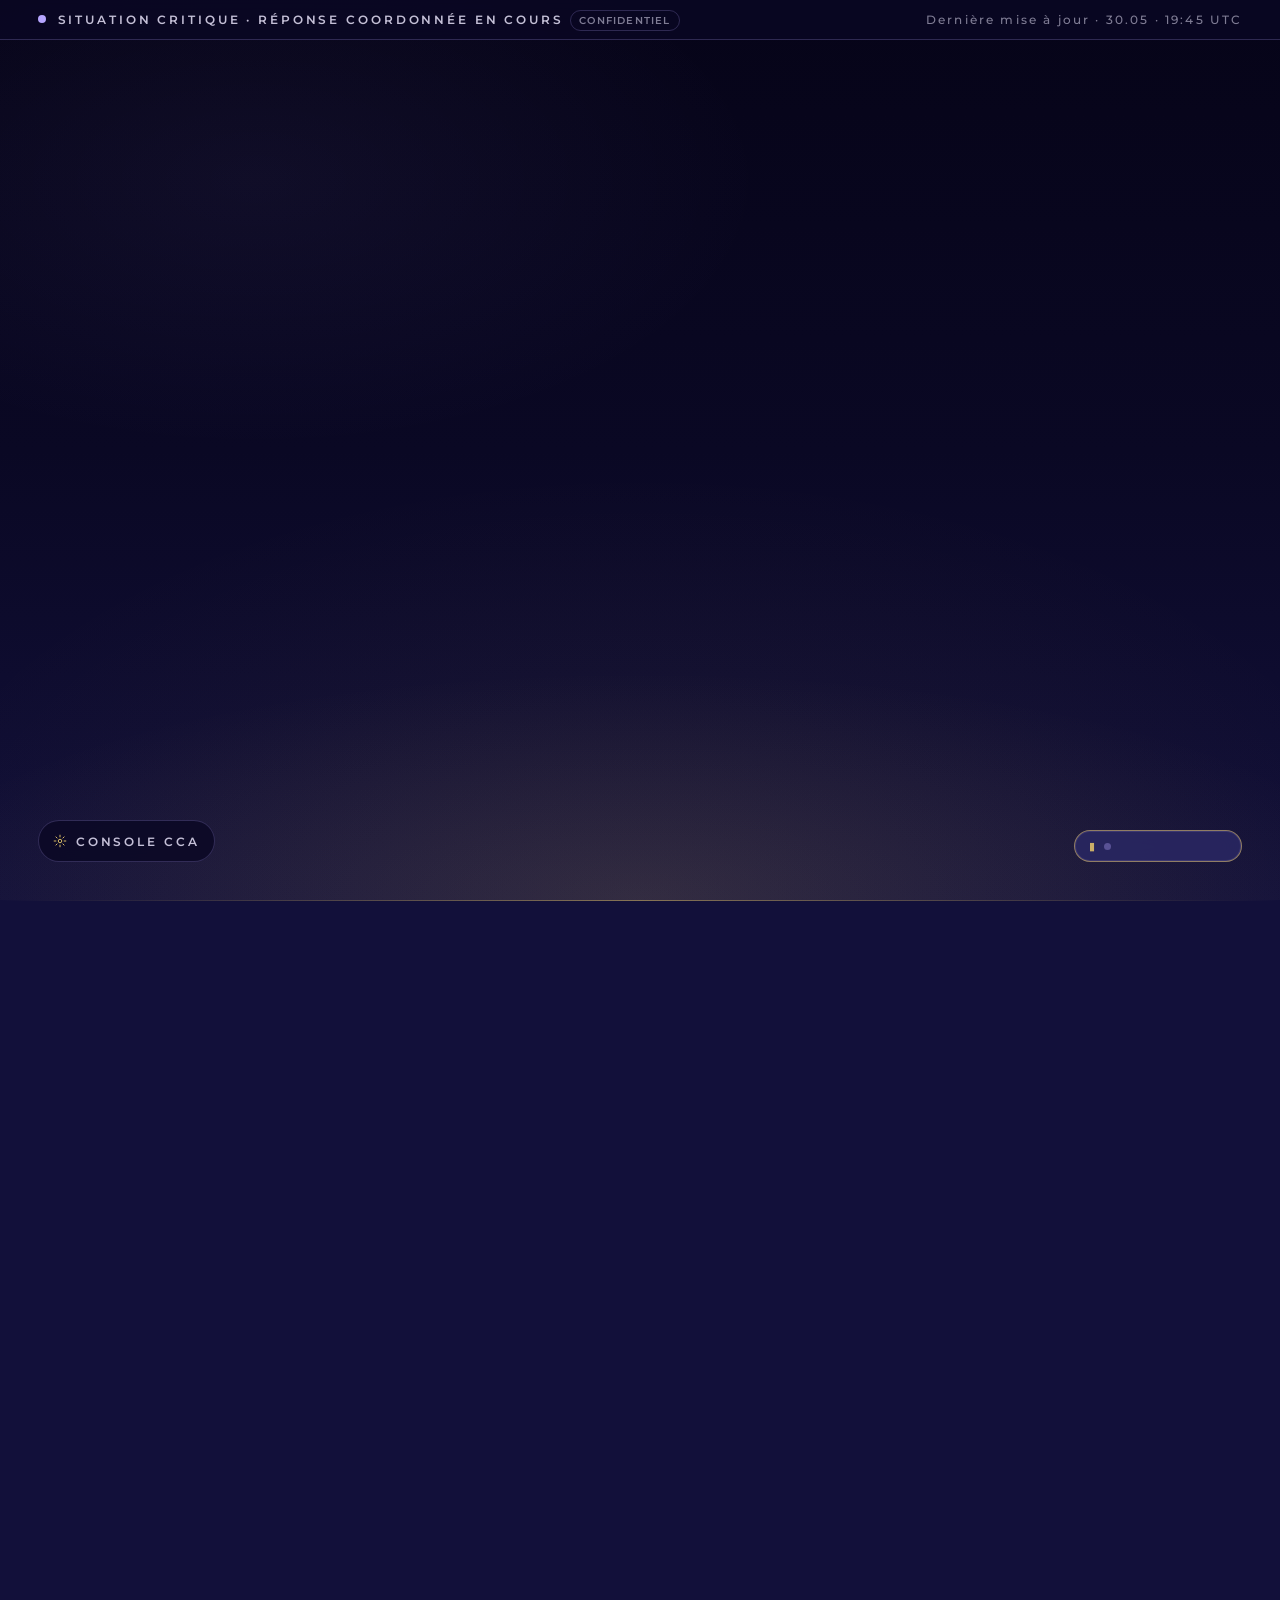
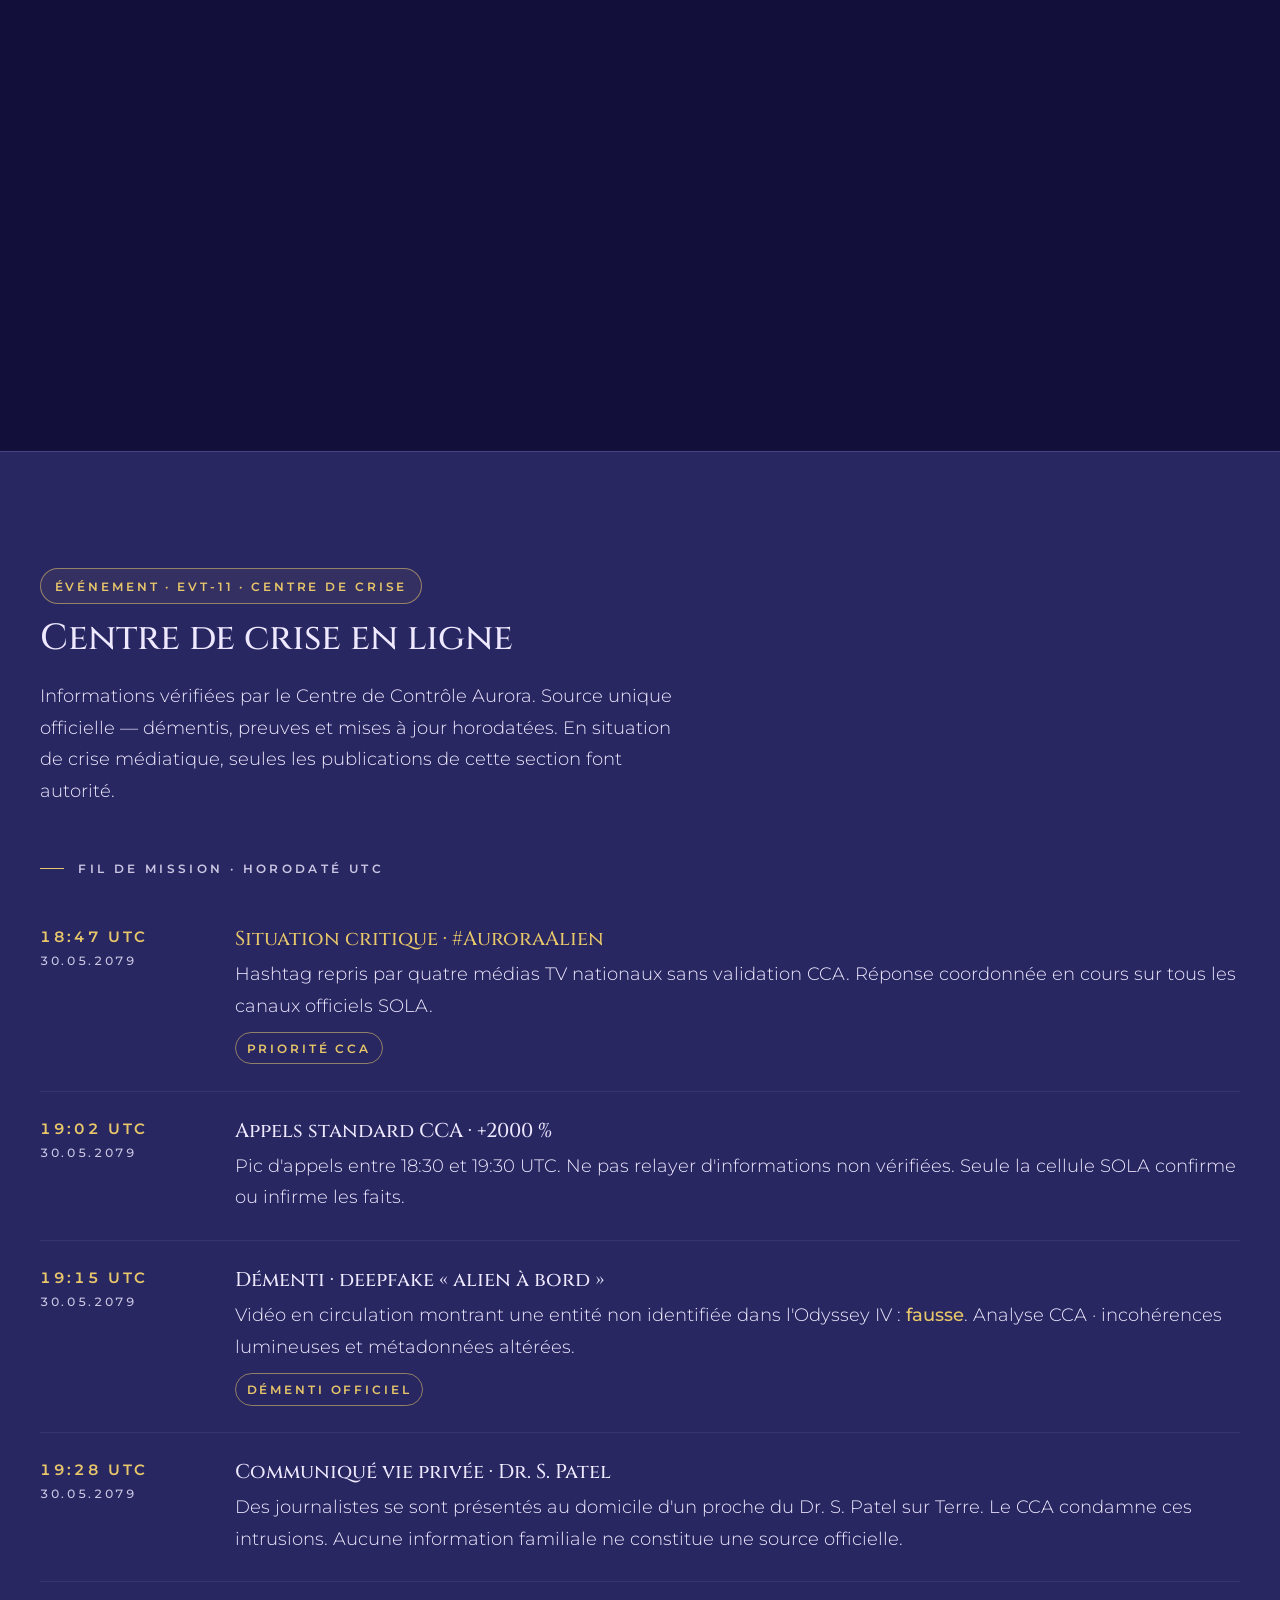
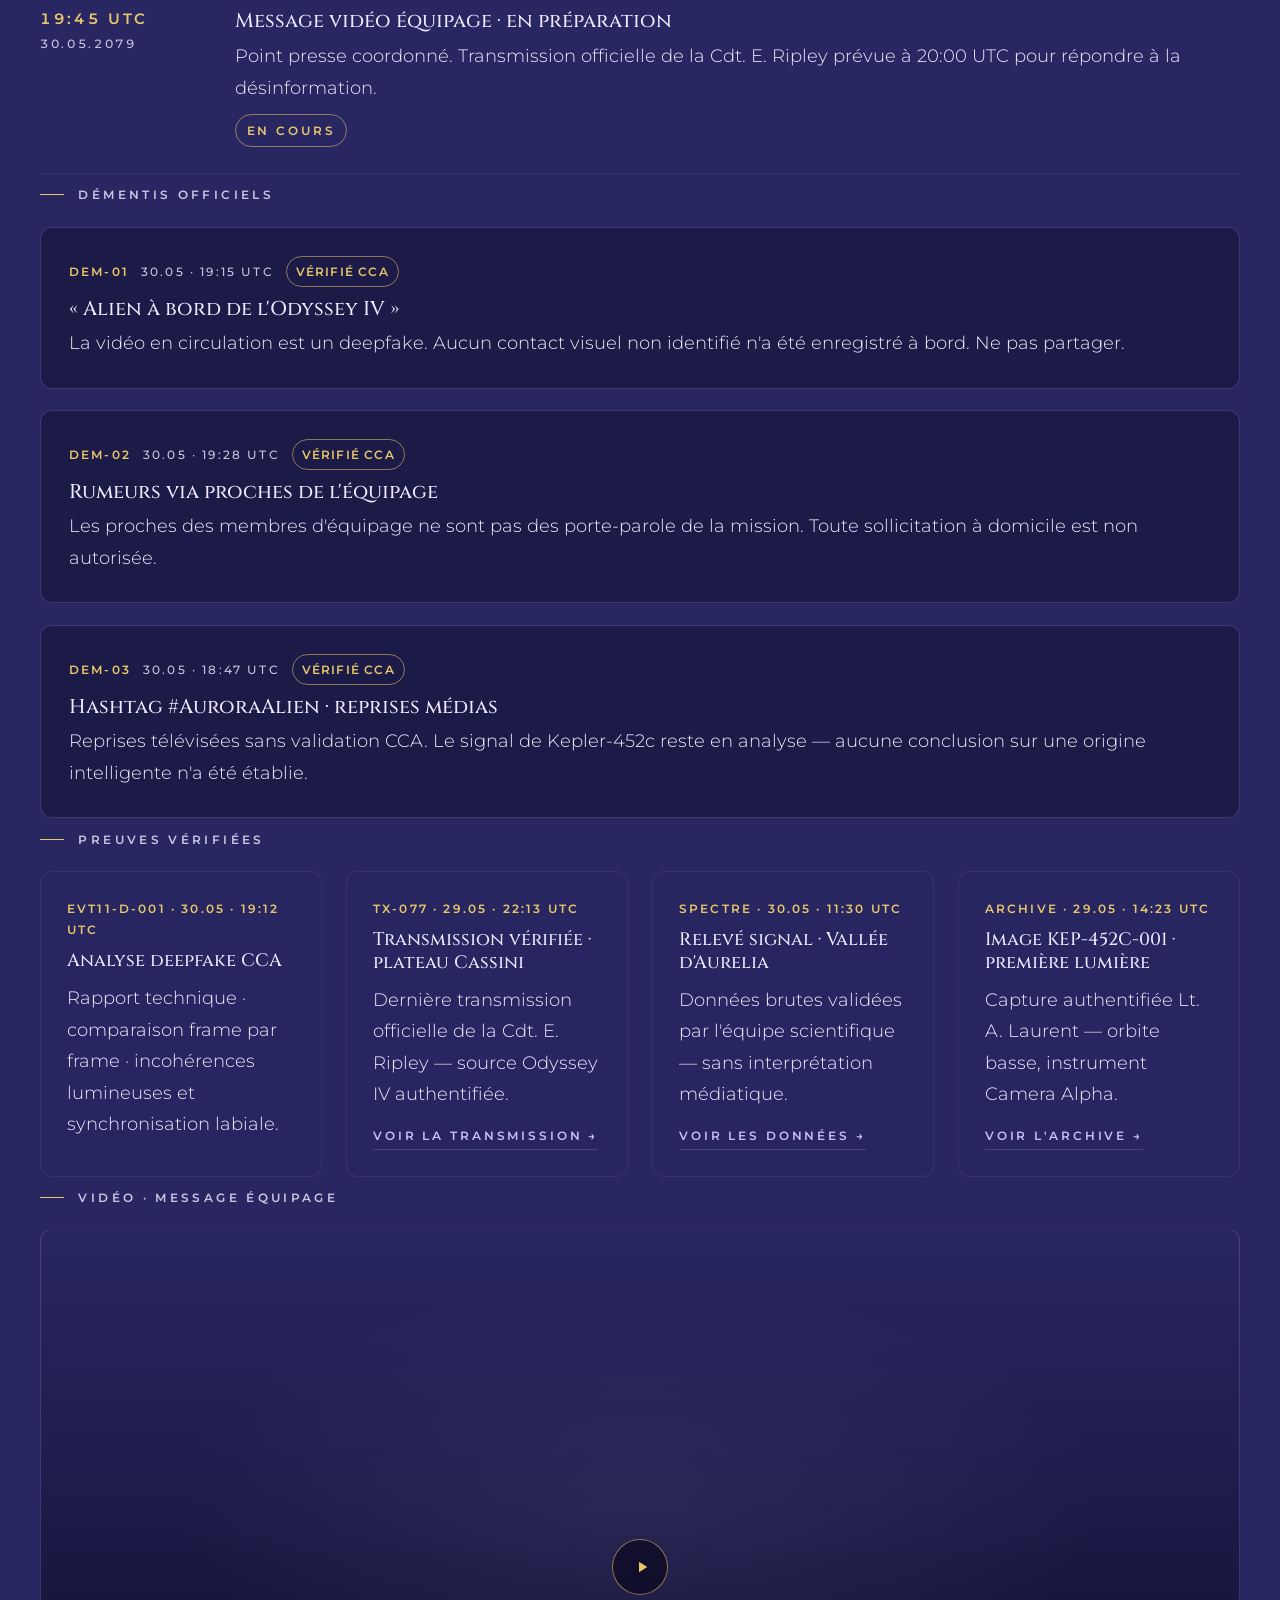
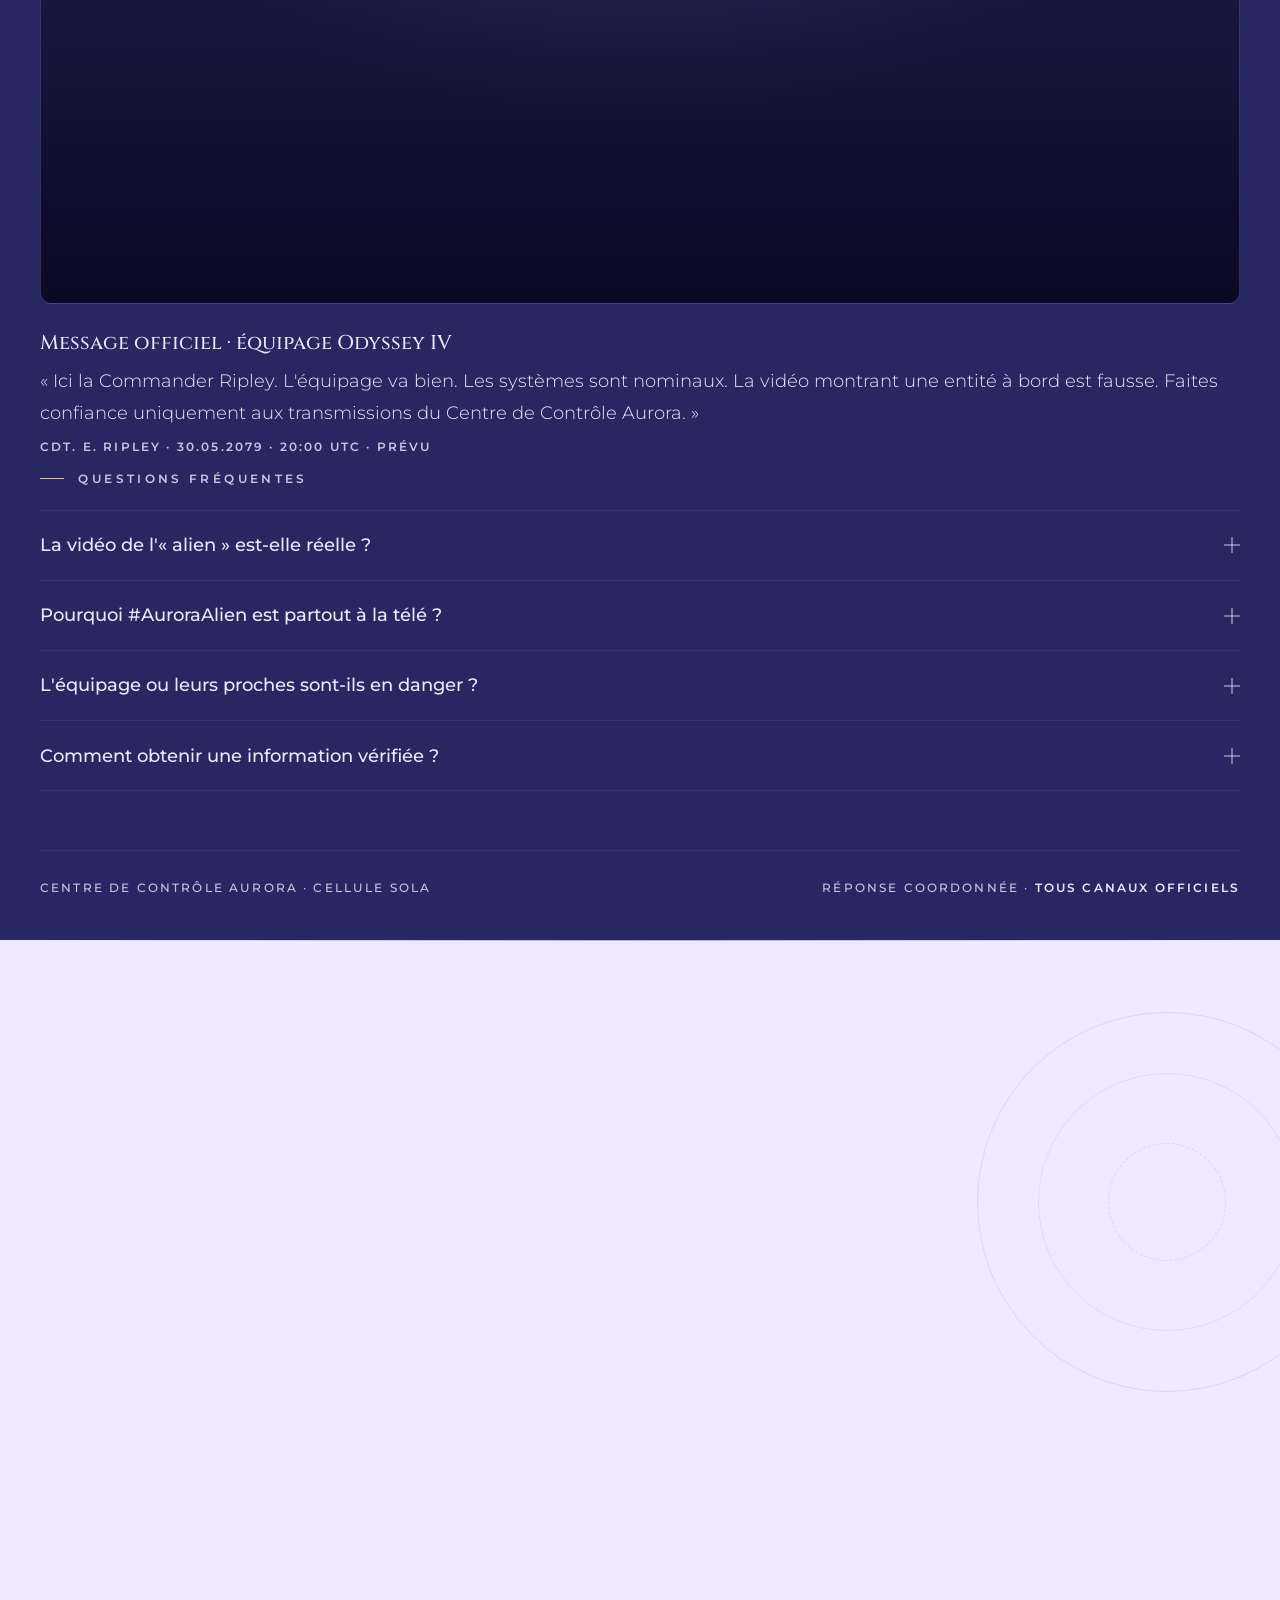
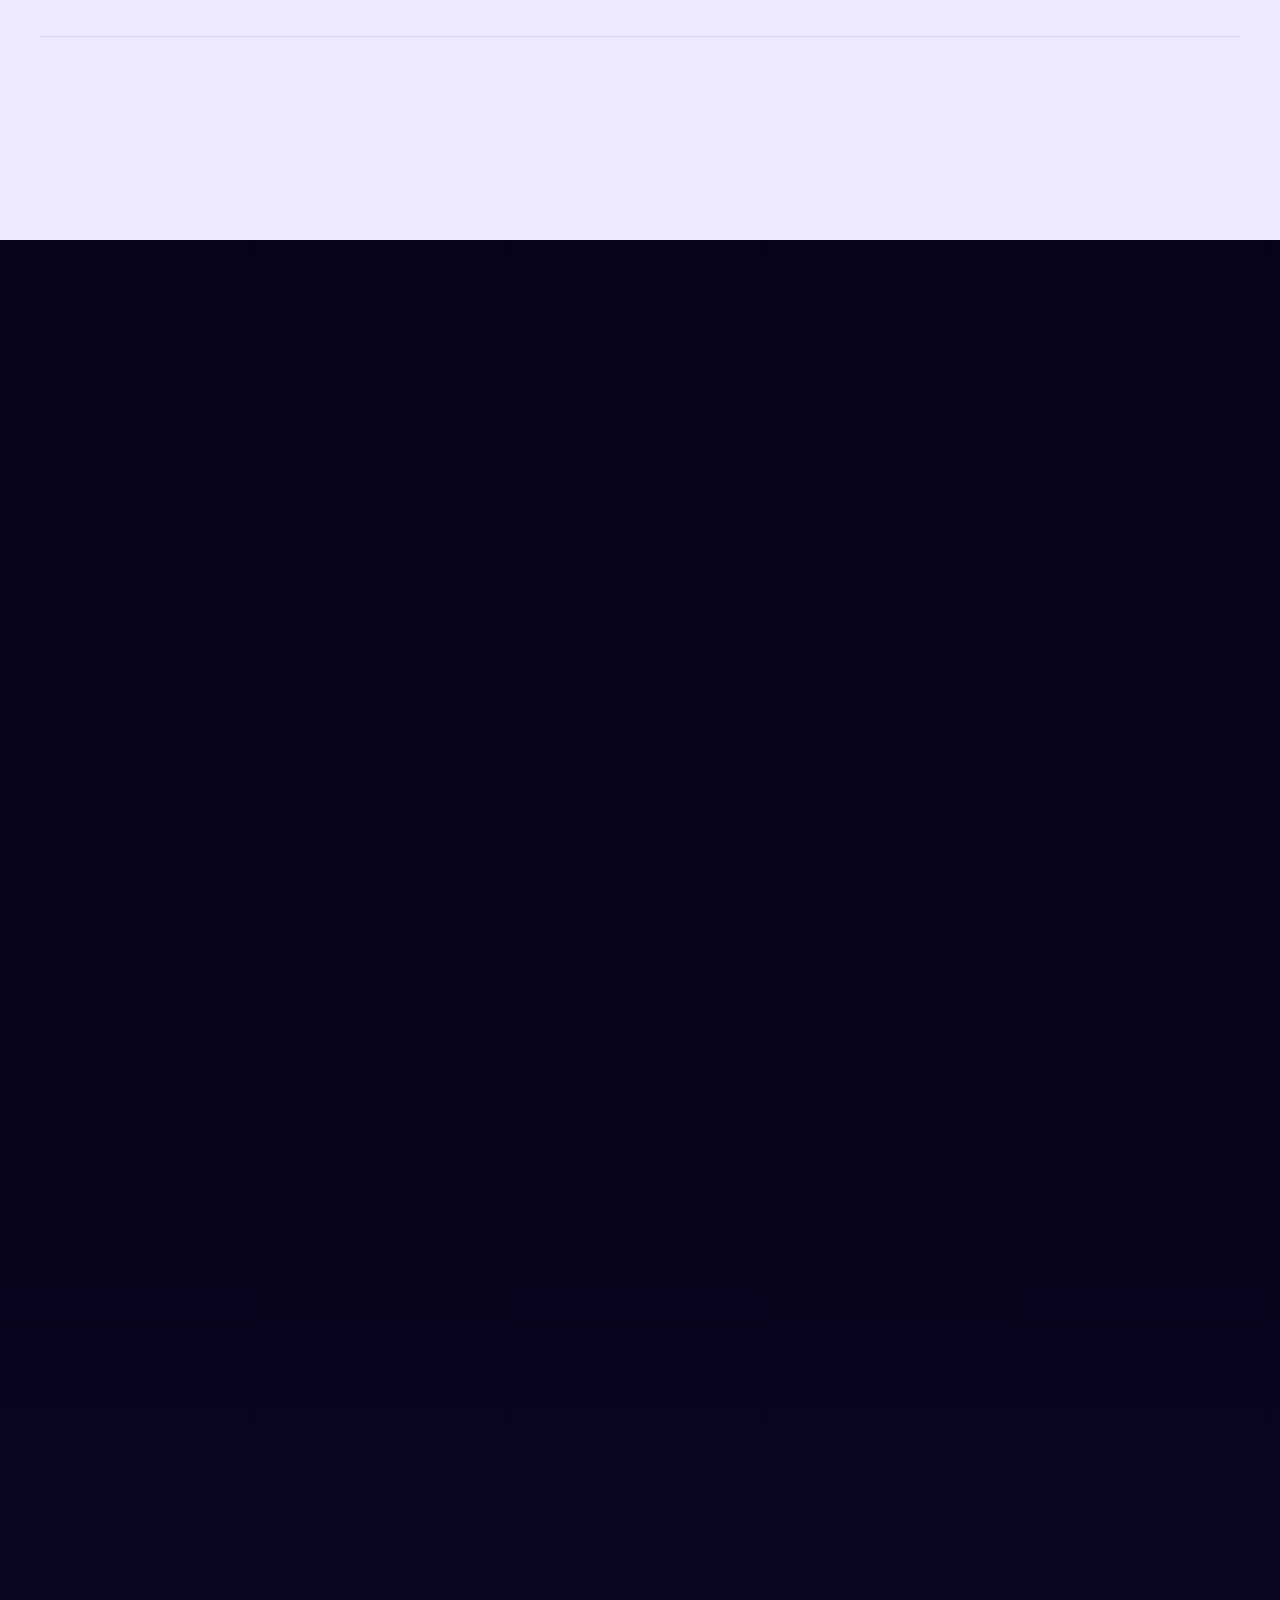
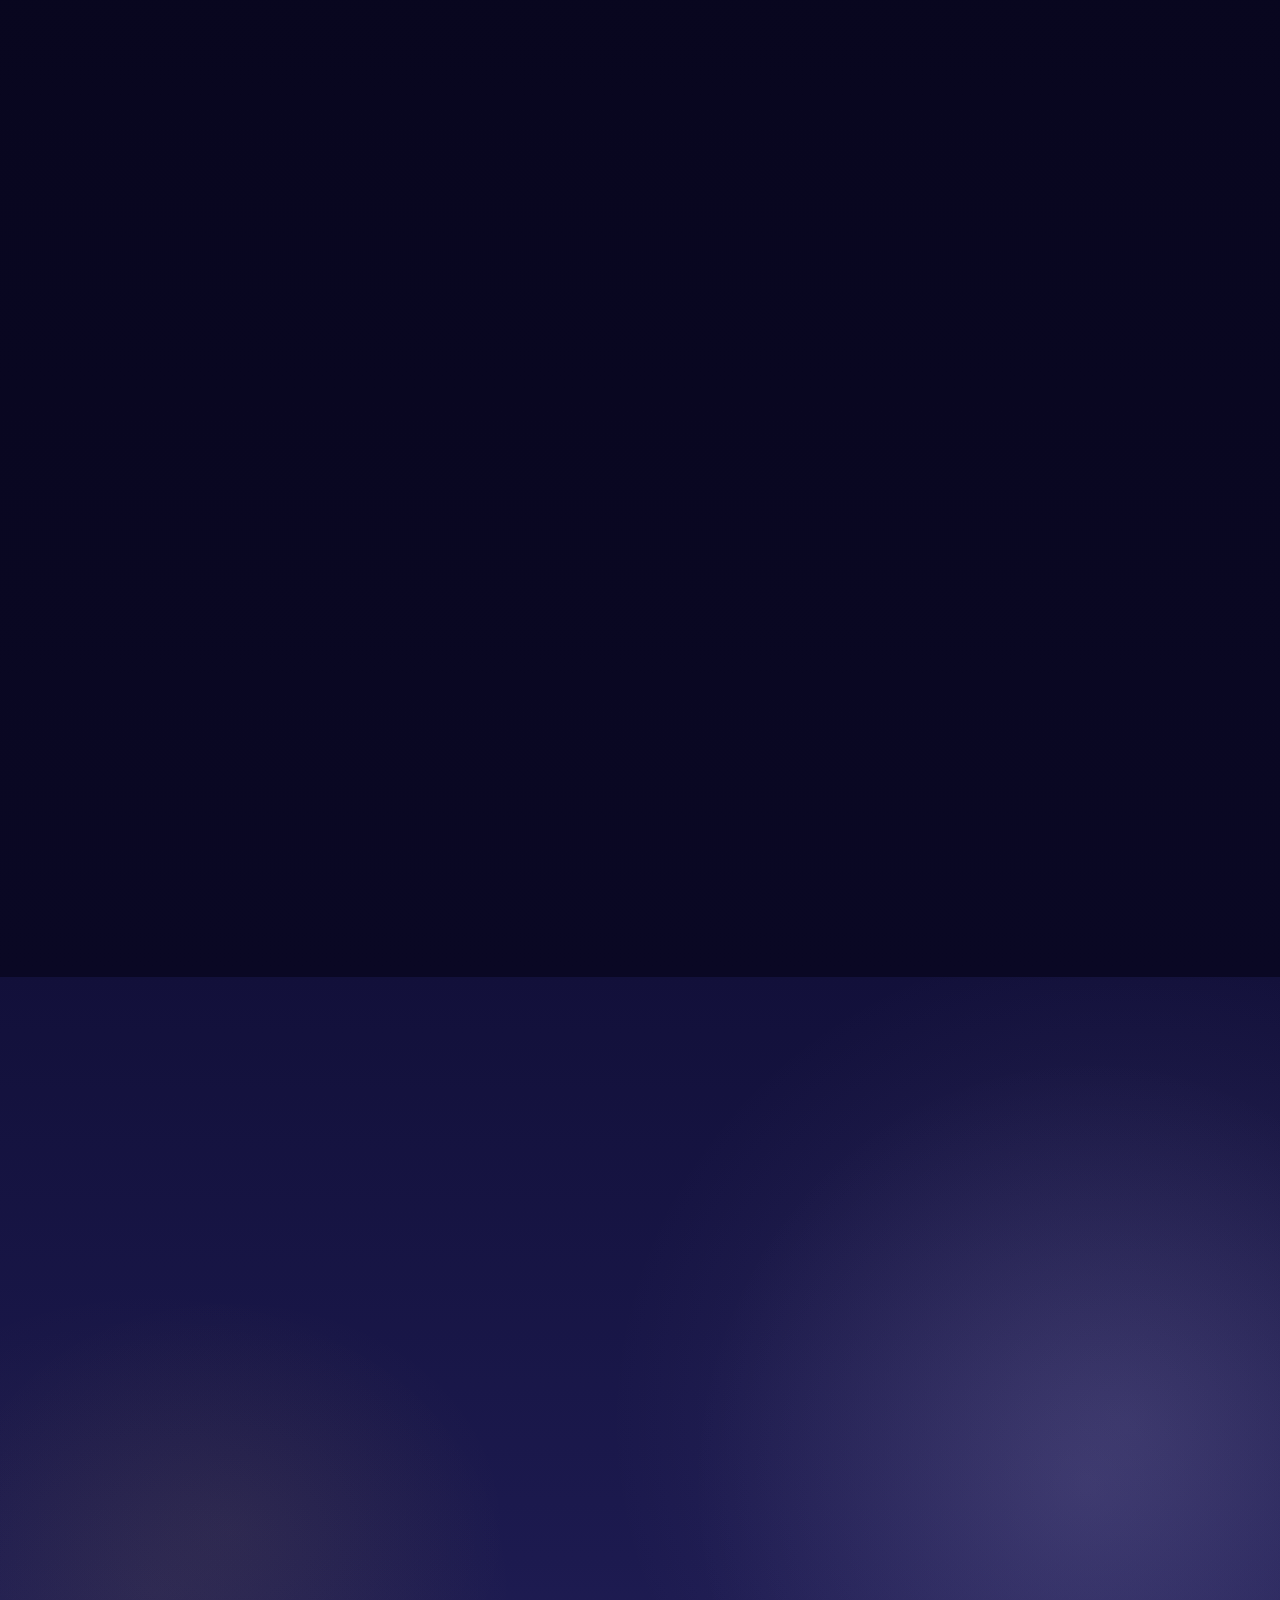
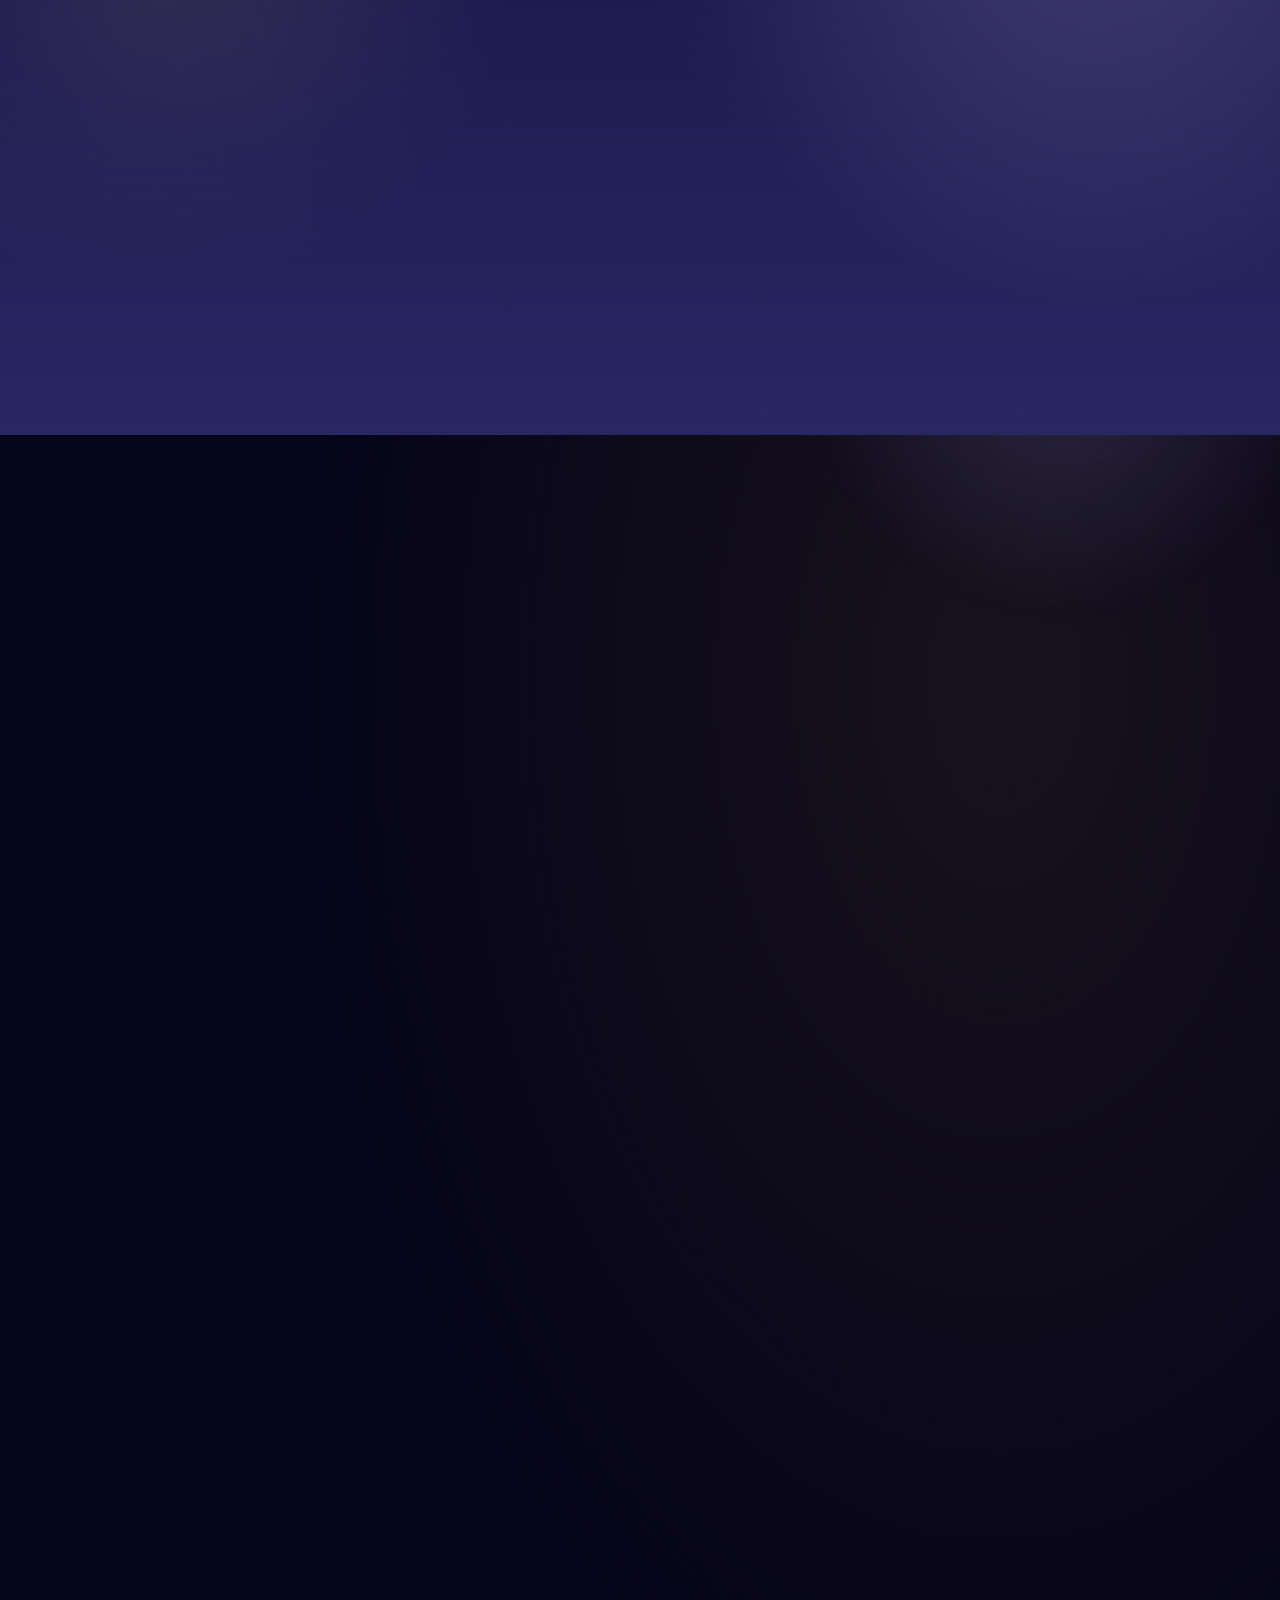
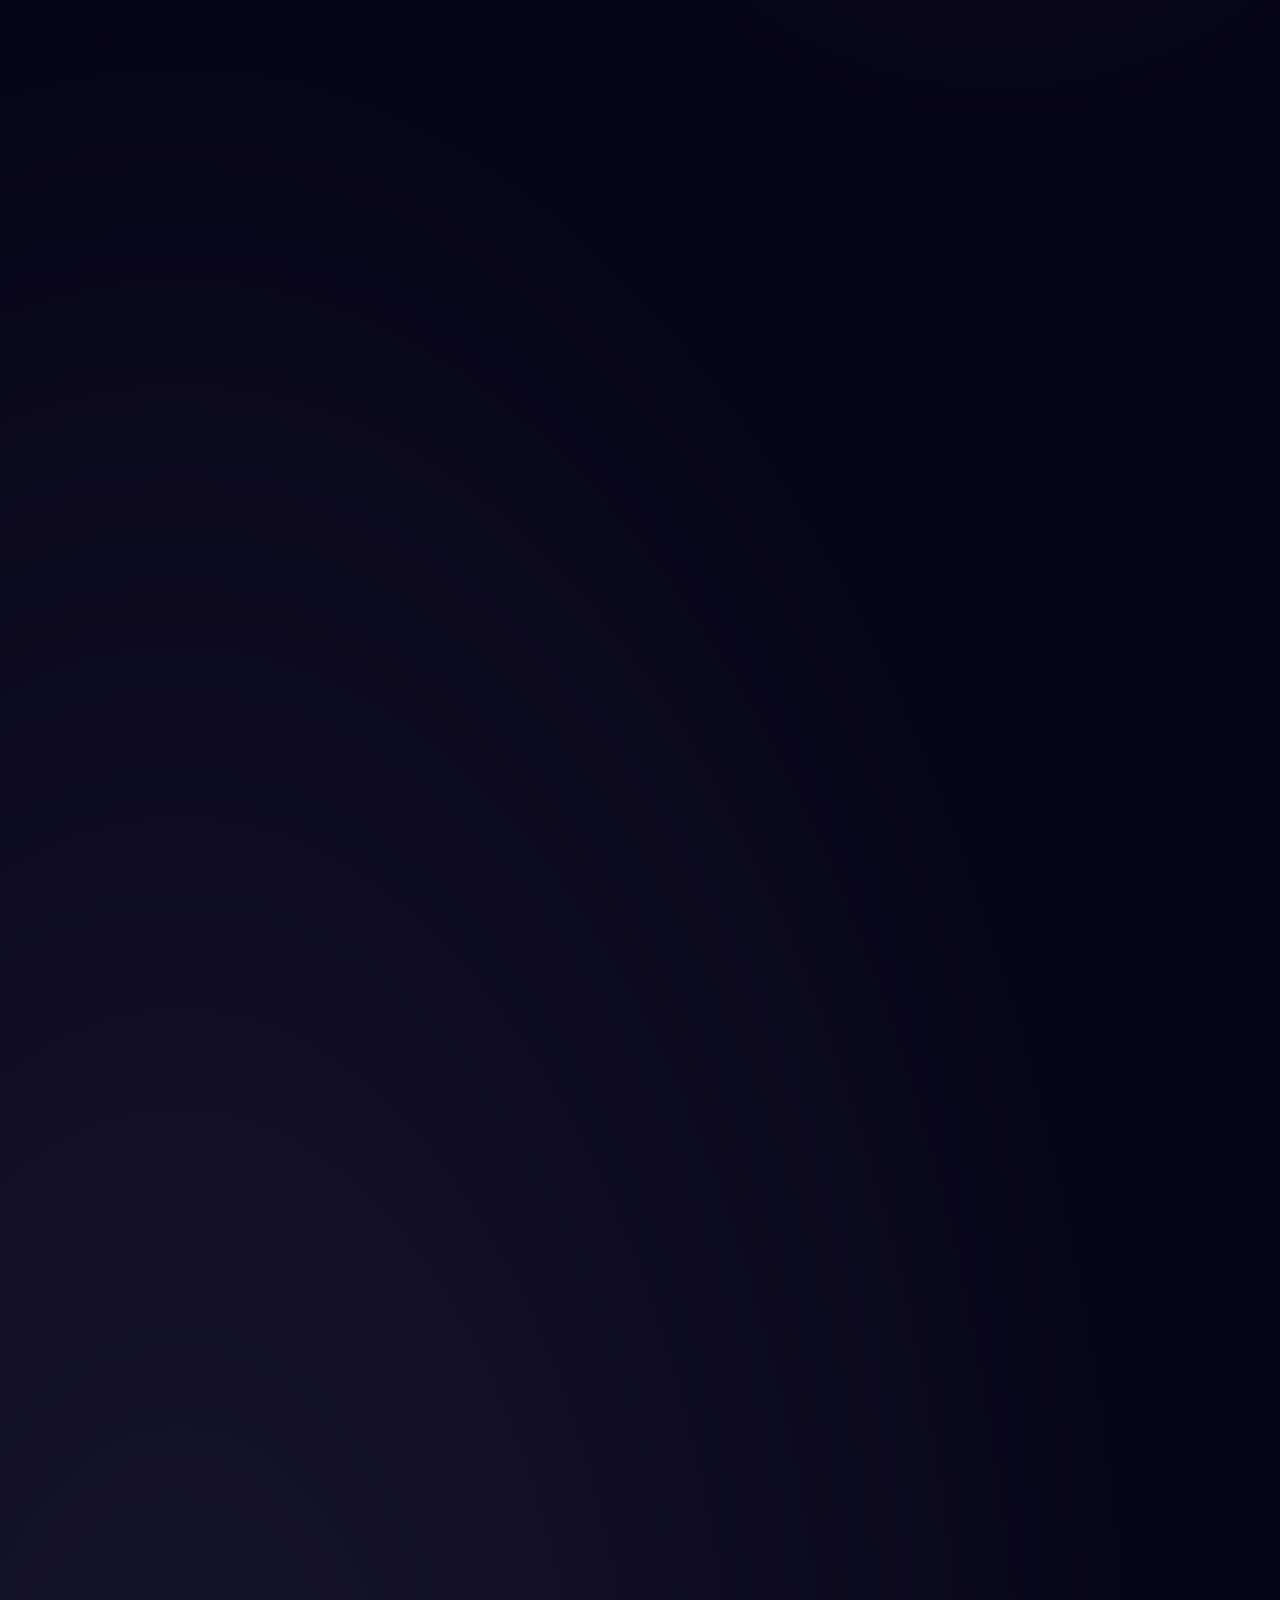
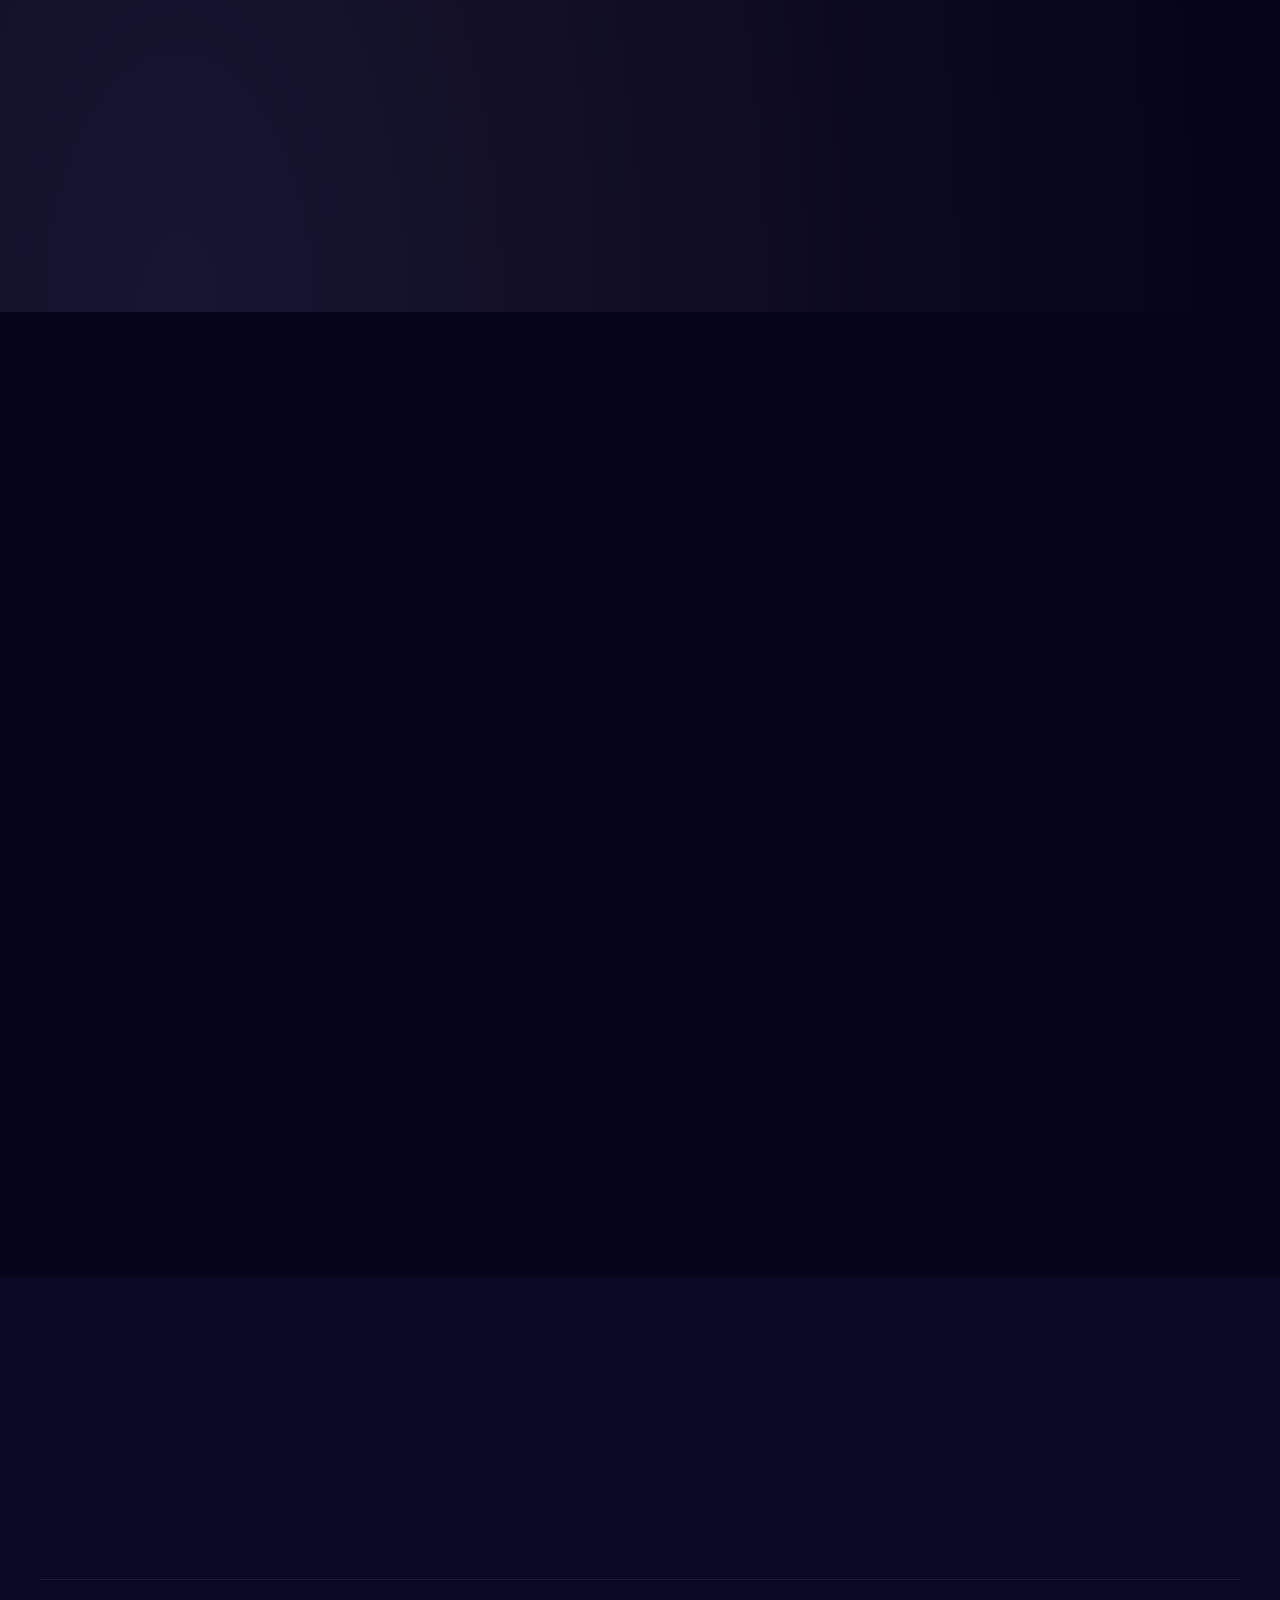
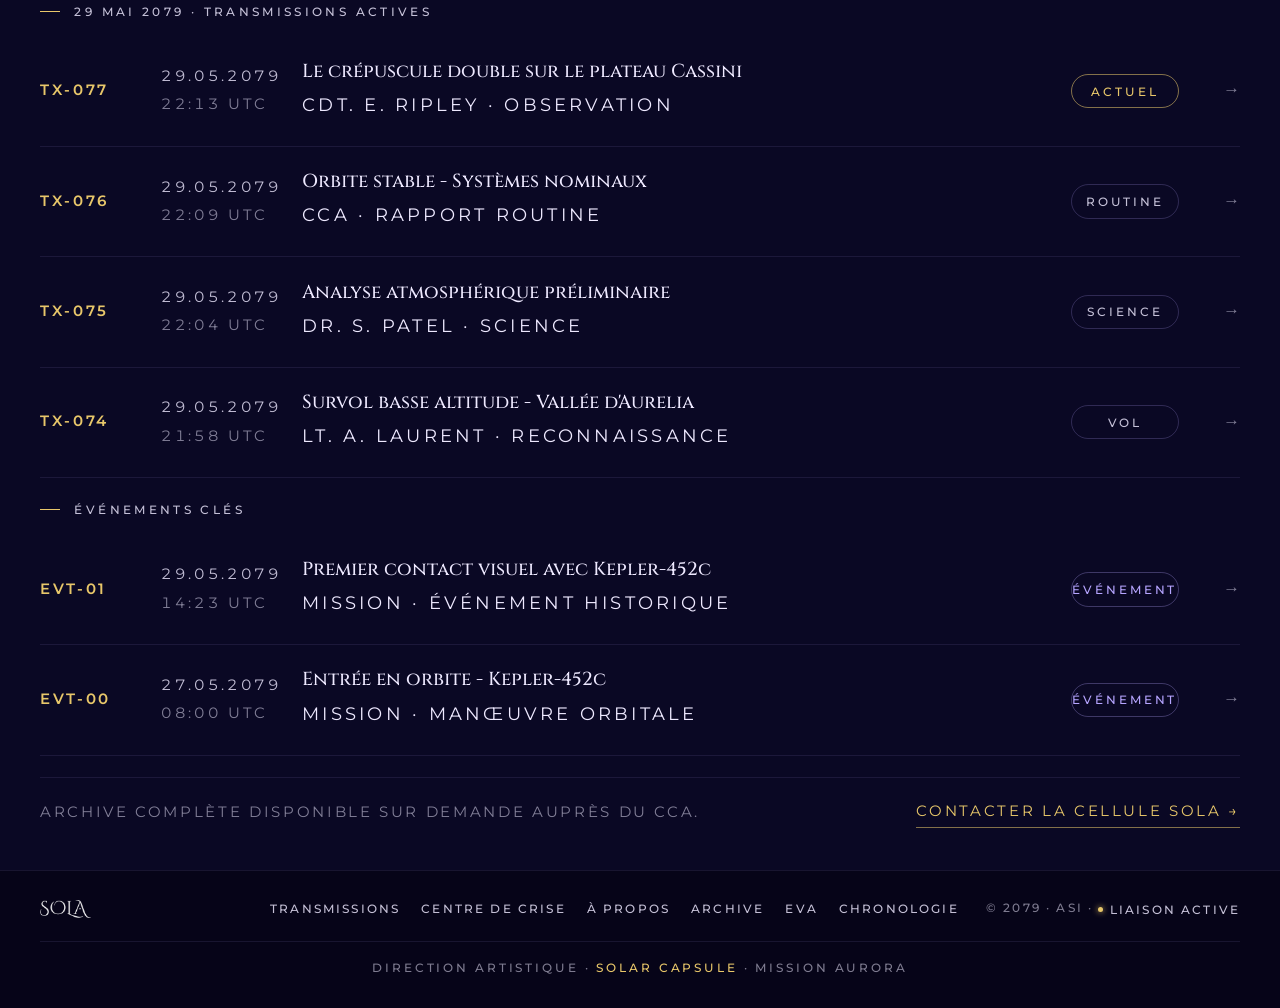
==== commit 29247750: "fix responsive apple" ====
--- a/index.html
+++ b/index.html
@@ -9,37 +9,43 @@
 <link rel="preconnect" href="https://fonts.gstatic.com" crossorigin>
 <meta name="theme-color" content="#060418">
 <meta name="author" content="Cellule SOLA · Centre de Contrôle Aurora">
-<link rel="canonical" href="https://example.com/">
-<!-- Favicon SVG inline (étoile dorée SOLA) -->
-<link rel="icon" href="data:image/svg+xml,%3Csvg xmlns='http://www.w3.org/2000/svg' viewBox='0 0 32 32'%3E%3Crect width='32' height='32' rx='7' fill='%23060418'/%3E%3Ccircle cx='16' cy='16' r='9' fill='none' stroke='%23B6A5FF' stroke-width='1' opacity='.5'/%3E%3Cpath d='M16 7 L17 13 L23 16 L17 19 L16 25 L15 19 L9 16 L15 13 Z' fill='%23E8C76A'/%3E%3C/svg%3E">
+<link rel="canonical" href="https://rahnya.github.io/aurora-sola/">
 <!-- Open Graph -->
 <meta property="og:type" content="website">
+<meta property="og:url" content="https://rahnya.github.io/aurora-sola/">
 <meta property="og:title" content="SOLA - Centre de Contrôle Aurora">
 <meta property="og:description" content="Plateforme officielle de communication de la mission Odyssey IV vers Kepler-452c. Programme AURORA.">
 <meta property="og:locale" content="fr_FR">
 <meta name="twitter:card" content="summary_large_image">
+<meta name="twitter:url" content="https://rahnya.github.io/aurora-sola/">
 <meta name="twitter:title" content="SOLA - Centre de Contrôle Aurora">
 <meta name="twitter:description" content="Liaison officielle Odyssey IV - Kepler-452c. Programme AURORA, 2079.">
+<!-- Favicon SVG inline (étoile dorée SOLA) -->
+<link rel="icon" href="data:image/svg+xml,%3Csvg xmlns='http://www.w3.org/2000/svg' viewBox='0 0 32 32'%3E%3Crect width='32' height='32' rx='7' fill='%23060418'/%3E%3Ccircle cx='16' cy='16' r='9' fill='none' stroke='%23B6A5FF' stroke-width='1' opacity='.5'/%3E%3Cpath d='M16 7 L17 13 L23 16 L17 19 L16 25 L15 19 L9 16 L15 13 Z' fill='%23E8C76A'/%3E%3C/svg%3E">
 <link href="https://fonts.googleapis.com/css2?family=Cinzel:wght@400;500;600&family=Montserrat:wght@200;300;400;500;600&display=swap" rel="stylesheet">
-<link rel="stylesheet" href="assets/css/variables.css">
-<link rel="stylesheet" href="assets/css/base.css">
-<link rel="stylesheet" href="assets/css/main.css">
-<link rel="stylesheet" href="assets/css/header.css">
-<link rel="stylesheet" href="assets/css/hero.css">
-<link rel="stylesheet" href="assets/css/latest.css">
-<link rel="stylesheet" href="assets/css/about.css">
-<link rel="stylesheet" href="assets/css/gallery.css">
-<link rel="stylesheet" href="assets/css/feed.css">
-<link rel="stylesheet" href="assets/css/discovery.css">
-<link rel="stylesheet" href="assets/css/eva.css">
-<link rel="stylesheet" href="assets/css/journal.css">
-<link rel="stylesheet" href="assets/css/systems.css">
-<link rel="stylesheet" href="assets/css/footer.css">
-<link rel="stylesheet" href="assets/css/lightbox.css">
-<link rel="stylesheet" href="assets/css/intro.css">
-<link rel="stylesheet" href="assets/css/section-scroll.css">
-<link rel="stylesheet" href="assets/css/responsive.css">
-<link rel="stylesheet" href="assets/css/cursor.css">
+<link rel="stylesheet" href="assets/css/variables.css?v=read-v1">
+<link rel="stylesheet" href="assets/css/base.css?v=read-v1">
+<link rel="stylesheet" href="assets/css/main.css?v=1bde7f5">
+<link rel="stylesheet" href="assets/css/header.css?v=evt11d-r2">
+<link rel="stylesheet" href="assets/css/hero.css?v=1bde7f5">
+<link rel="stylesheet" href="assets/css/latest.css?v=1bde7f5">
+<link rel="stylesheet" href="assets/css/crise.css?v=evt11d-r2">
+<link rel="stylesheet" href="assets/css/about.css?v=1bde7f5">
+<link rel="stylesheet" href="assets/css/gallery.css?v=1bde7f5">
+<link rel="stylesheet" href="assets/css/feed.css?v=1bde7f5">
+<link rel="stylesheet" href="assets/css/discovery.css?v=1bde7f5">
+<link rel="stylesheet" href="assets/css/eva.css?v=1bde7f5">
+<link rel="stylesheet" href="assets/css/eva-page.css?v=1bde7f5">
+<link rel="stylesheet" href="assets/css/journal.css?v=1bde7f5">
+<link rel="stylesheet" href="assets/css/systems.css?v=1bde7f5">
+<link rel="stylesheet" href="assets/css/footer.css?v=1bde7f5">
+<link rel="stylesheet" href="assets/css/lightbox.css?v=1bde7f5">
+<link rel="stylesheet" href="assets/css/intro.css?v=1bde7f5">
+<link rel="stylesheet" href="assets/css/section-scroll.css?v=read-v1">
+<link rel="stylesheet" href="assets/css/readability.css?v=read-v1">
+<link rel="stylesheet" href="assets/css/responsive.css?v=read-v1">
+<link rel="stylesheet" href="assets/css/cursor.css?v=1bde7f5">
+<link rel="stylesheet" href="assets/css/polish.css?v=polish1">
 </head>
 <body data-alert="confidential" data-eva="live">
 <div class="site-cursor" id="siteCursor" aria-hidden="true"><span class="site-cursor__ring"></span><span class="site-cursor__dot"></span></div>
@@ -47,8 +53,11 @@
   <div class="intro__inner">
     <img src="assets/images/sola-logo.png" alt="SOLA" class="intro__logo" width="220" height="73">
     <p class="intro__tagline">Programme Aurora · Cellule TSAi</p>
-    <div class="intro__loader" aria-hidden="true">
-      <div class="intro__loader-fill" id="introLoaderFill"></div>
+    <div class="intro__progress">
+      <div class="intro__loader" aria-hidden="true">
+        <div class="intro__loader-fill" id="introLoaderFill"></div>
+      </div>
+      <p class="intro__percent" id="introLoaderPercent" aria-hidden="true">0&nbsp;%</p>
     </div>
   </div>
 </div>
@@ -60,30 +69,47 @@
   <!-- Alerte signal -->
   <div class="sysbar__band sysbar__alert">
     <span class="sysbar__dot"></span>
-    <span class="conf-only">Veille · signal anormal en analyse<span class="conf-tag">Confidentiel</span></span>
-    <span class="public-only">Alerte · signal anormal détecté — Vallée d'Aurelia, secteur 7</span>
-    <span class="sysbar__update">Dernière mise à jour · 30.05 · 16:01 UTC</span>
-    <a href="#discovery" class="sysbar__cta public-only">En savoir plus</a>
+    <span class="conf-only">Situation critique · réponse coordonnée en cours<span class="conf-tag">Confidentiel</span></span>
+    <span class="public-only">Alerte médias · #AuroraAlien · deepfake en circulation</span>
+    <span class="sysbar__update">Dernière mise à jour · 30.05 · 19:45 UTC</span>
+    <a href="#crise" class="sysbar__cta public-only">Centre de crise</a>
   </div>
   <!-- Communications dégradées -->
   <div class="sysbar__band sysbar__degraded">
     <span class="sysbar__dot"></span>
-    <span>Communications dégradées · Tempête solaire M4</span>
+    <span class="sysbar__degraded-tag">Liaison dégradée</span>
+    <span class="sysbar__degraded-main">Communications dégradées · Tempête solaire M4</span>
     <span class="sysbar__sep" aria-hidden="true"></span>
-    <span>Débit 10 %</span>
-    <span class="sysbar__update">Protocole COM-DEGRAD actif</span>
+    <span class="sysbar__degraded-stat" data-degrade-corrupt>Débit 10 %</span>
+    <span class="sysbar__update sysbar__degraded-meta" data-degrade-corrupt>Protocole COM-DEGRAD actif</span>
   </div>
 </div>
 
-<!-- ═══════ MODE DÉGRADÉ : EFFETS ═══════ -->
+<!-- ═══════ MODE DÉGRADÉ : EFFETS VHS ═══════ -->
 <div class="degrade-fx" aria-hidden="true">
+  <canvas class="degrade-fx__canvas" id="degradeVhsCanvas"></canvas>
+  <div class="degrade-fx__tint"></div>
+  <div class="degrade-fx__chroma degrade-fx__chroma--red"></div>
+  <div class="degrade-fx__chroma degrade-fx__chroma--cyan"></div>
   <div class="degrade-fx__noise"></div>
   <div class="degrade-fx__scan"></div>
+  <div class="degrade-fx__bands" aria-hidden="true">
+    <i class="degrade-fx__band"></i>
+    <i class="degrade-fx__band"></i>
+    <i class="degrade-fx__band"></i>
+    <i class="degrade-fx__band"></i>
+    <i class="degrade-fx__band"></i>
+    <i class="degrade-fx__band"></i>
+    <i class="degrade-fx__band"></i>
+    <i class="degrade-fx__band"></i>
+    <i class="degrade-fx__band"></i>
+    <i class="degrade-fx__band"></i>
+  </div>
+  <div class="degrade-fx__vignette"></div>
 </div>
 
 <!-- ═══════ ATMOSPHERE ═══════ -->
 <div class="atmosphere"><canvas class="atmosphere__stars" id="starfield"></canvas><div class="atmosphere__vignette"></div></div>
-<div class="atmosphere__grain"></div>
 
 <!-- ═══════ HEADER ═══════ -->
 <header class="header" id="siteHeader" data-component="site-header">
@@ -92,9 +118,10 @@
   </a>
   <nav class="header__nav">
     <a href="#latest" data-nav-link>Transmissions</a>
+    <a href="#crise" data-nav-link>Crise</a>
     <a href="#about" data-nav-link>À propos</a>
     <a href="#gallery" data-nav-link>Archive</a>
-    <a href="#eva" data-nav-link>EVA</a>
+    <a href="eva.html" data-nav-link>EVA</a>
     <a href="#discovery" data-nav-link>Découverte</a>
     <a href="#journal" data-nav-link>Journal</a>
     <a href="#feed" data-nav-link>Chronologie</a>
@@ -104,7 +131,7 @@
   </button>
   <div class="header__status">
     <span class="header__pulse"></span>
-    <span class="header__status-text">Liaison active</span>
+    <span class="header__status-text" data-degrade-corrupt data-degrade-alt="Liaison instable">Liaison active</span>
   </div>
 </header>
 
@@ -112,21 +139,22 @@
 <nav class="mobile-nav" id="mobileNav" aria-hidden="true" aria-label="Navigation principale">
   <div class="mobile-nav__list">
     <a href="#latest"><span class="idx">01</span>Transmissions</a>
-    <a href="#about"><span class="idx">02</span>À propos</a>
-    <a href="#gallery"><span class="idx">03</span>Archive visuelle</a>
-    <a href="#eva"><span class="idx">04</span>EVA · Secteur 7</a>
-    <a href="#discovery"><span class="idx">05</span>Découverte</a>
-    <a href="#journal"><span class="idx">06</span>Journal de bord</a>
-    <a href="#feed"><span class="idx">07</span>Chronologie</a>
-  </div>
-  <div class="mobile-nav__foot">Programme AURORA · Cellule SOLA · Liaison active</div>
+    <a href="#crise"><span class="idx">02</span>Centre de crise</a>
+    <a href="#about"><span class="idx">03</span>À propos</a>
+    <a href="#gallery"><span class="idx">04</span>Archive visuelle</a>
+    <a href="eva.html"><span class="idx">05</span>EVA · Secteur 7</a>
+    <a href="#discovery"><span class="idx">06</span>Découverte</a>
+    <a href="#journal"><span class="idx">07</span>Journal de bord</a>
+    <a href="#feed"><span class="idx">08</span>Chronologie</a>
+  </div>
+  <div class="mobile-nav__foot">Programme AURORA · Cellule SOLA · <span data-degrade-corrupt data-degrade-alt="Liaison instable">Liaison active</span></div>
 </nav>
 
 <!-- ═══════ HERO ═══════ -->
 <section class="hero snap-section" id="top" data-component="hero">
   <div class="hero__glow"></div>
   <div class="hero__container">
-    <div class="hero__eyebrow"><span>Programme AURORA · Cellule SOLA · Liaison active</span></div>
+    <div class="hero__eyebrow"><span>Programme AURORA · Cellule SOLA · <span data-degrade-corrupt data-degrade-alt="Liaison instable">Liaison active</span></span></div>
     <h1 class="hero__title">
       <span class="hero__title-line">Échos</span>
       <span class="hero__title-line hero__title-line--accent">d'un monde</span>
@@ -202,6 +230,154 @@
   </div>
 </section>
 
+<!-- ═══════ CENTRE DE CRISE (EVT11-D) ═══════ -->
+<section class="crise snap-section" id="crise" data-component="crisis-center">
+  <div class="crise__container">
+
+    <header class="crise__head">
+      <span class="crise__flag">Événement · EVT-11 · Centre de crise</span>
+      <h2 class="crise__title">Centre de crise en ligne</h2>
+      <p class="crise__lead">Informations vérifiées par le Centre de Contrôle Aurora. Source unique officielle — démentis, preuves et mises à jour horodatées. En situation de crise médiatique, seules les publications de cette section font autorité.</p>
+    </header>
+
+    <div class="crise__feed-block">
+      <div class="crise__block-label">Fil de mission · horodaté UTC</div>
+      <div class="cfeed">
+        <article class="cfeed__item cfeed__item--priority">
+          <div class="cfeed__time">18:47 UTC<span class="d">30.05.2079</span></div>
+          <div class="cfeed__body">
+            <h4>Situation critique · #AuroraAlien</h4>
+            <p>Hashtag repris par quatre médias TV nationaux sans validation CCA. Réponse coordonnée en cours sur tous les canaux officiels SOLA.</p>
+            <span class="cfeed__tag">Priorité CCA</span>
+          </div>
+        </article>
+        <article class="cfeed__item">
+          <div class="cfeed__time">19:02 UTC<span class="d">30.05.2079</span></div>
+          <div class="cfeed__body">
+            <h4>Appels standard CCA · +2000 %</h4>
+            <p>Pic d'appels entre 18:30 et 19:30 UTC. Ne pas relayer d'informations non vérifiées. Seule la cellule SOLA confirme ou infirme les faits.</p>
+          </div>
+        </article>
+        <article class="cfeed__item">
+          <div class="cfeed__time">19:15 UTC<span class="d">30.05.2079</span></div>
+          <div class="cfeed__body">
+            <h4>Démenti · deepfake « alien à bord »</h4>
+            <p>Vidéo en circulation montrant une entité non identifiée dans l'Odyssey IV : <strong>fausse</strong>. Analyse CCA · incohérences lumineuses et métadonnées altérées.</p>
+            <span class="cfeed__tag">Démenti officiel</span>
+          </div>
+        </article>
+        <article class="cfeed__item">
+          <div class="cfeed__time">19:28 UTC<span class="d">30.05.2079</span></div>
+          <div class="cfeed__body">
+            <h4>Communiqué vie privée · Dr. S. Patel</h4>
+            <p>Des journalistes se sont présentés au domicile d'un proche du Dr. S. Patel sur Terre. Le CCA condamne ces intrusions. Aucune information familiale ne constitue une source officielle.</p>
+          </div>
+        </article>
+        <article class="cfeed__item">
+          <div class="cfeed__time">19:45 UTC<span class="d">30.05.2079</span></div>
+          <div class="cfeed__body">
+            <h4>Message vidéo équipage · en préparation</h4>
+            <p>Point presse coordonné. Transmission officielle de la Cdt. E. Ripley prévue à 20:00 UTC pour répondre à la désinformation.</p>
+            <span class="cfeed__tag">En cours</span>
+          </div>
+        </article>
+      </div>
+    </div>
+
+    <div class="crise__denials-block">
+      <div class="crise__block-label">Démentis officiels</div>
+      <div class="cdenials">
+        <article class="cdenial">
+          <div class="cdenial__meta"><span class="cdenial__id">DEM-01</span><span class="cdenial__when">30.05 · 19:15 UTC</span><span class="cdenial__badge">Vérifié CCA</span></div>
+          <h3 class="cdenial__title">« Alien à bord de l'Odyssey IV »</h3>
+          <p class="cdenial__text">La vidéo en circulation est un deepfake. Aucun contact visuel non identifié n'a été enregistré à bord. Ne pas partager.</p>
+        </article>
+        <article class="cdenial">
+          <div class="cdenial__meta"><span class="cdenial__id">DEM-02</span><span class="cdenial__when">30.05 · 19:28 UTC</span><span class="cdenial__badge">Vérifié CCA</span></div>
+          <h3 class="cdenial__title">Rumeurs via proches de l'équipage</h3>
+          <p class="cdenial__text">Les proches des membres d'équipage ne sont pas des porte-parole de la mission. Toute sollicitation à domicile est non autorisée.</p>
+        </article>
+        <article class="cdenial">
+          <div class="cdenial__meta"><span class="cdenial__id">DEM-03</span><span class="cdenial__when">30.05 · 18:47 UTC</span><span class="cdenial__badge">Vérifié CCA</span></div>
+          <h3 class="cdenial__title">Hashtag #AuroraAlien · reprises médias</h3>
+          <p class="cdenial__text">Reprises télévisées sans validation CCA. Le signal de Kepler-452c reste en analyse — aucune conclusion sur une origine intelligente n'a été établie.</p>
+        </article>
+      </div>
+    </div>
+
+    <div class="crise__proofs-block">
+      <div class="crise__block-label">Preuves vérifiées</div>
+      <div class="cproofs">
+        <article class="cproof">
+          <span class="cproof__meta">EVT11-D-001 · 30.05 · 19:12 UTC</span>
+          <h3 class="cproof__title">Analyse deepfake CCA</h3>
+          <p class="cproof__desc">Rapport technique · comparaison frame par frame · incohérences lumineuses et synchronisation labiale.</p>
+        </article>
+        <article class="cproof">
+          <span class="cproof__meta">TX-077 · 29.05 · 22:13 UTC</span>
+          <h3 class="cproof__title">Transmission vérifiée · plateau Cassini</h3>
+          <p class="cproof__desc">Dernière transmission officielle de la Cdt. E. Ripley — source Odyssey IV authentifiée.</p>
+          <a href="#latest" class="cproof__link">Voir la transmission →</a>
+        </article>
+        <article class="cproof">
+          <span class="cproof__meta">Spectre · 30.05 · 11:30 UTC</span>
+          <h3 class="cproof__title">Relevé signal · Vallée d'Aurelia</h3>
+          <p class="cproof__desc">Données brutes validées par l'équipe scientifique — sans interprétation médiatique.</p>
+          <a href="#discovery" class="cproof__link">Voir les données →</a>
+        </article>
+        <article class="cproof">
+          <span class="cproof__meta">Archive · 29.05 · 14:23 UTC</span>
+          <h3 class="cproof__title">Image KEP-452C-001 · première lumière</h3>
+          <p class="cproof__desc">Capture authentifiée Lt. A. Laurent — orbite basse, instrument Camera Alpha.</p>
+          <a href="#gallery" class="cproof__link">Voir l'archive →</a>
+        </article>
+      </div>
+    </div>
+
+    <div class="crise__video-block">
+      <div class="crise__block-label">Vidéo · message équipage</div>
+      <div class="cvideo">
+        <div class="cvideo__frame" role="img" aria-label="Message vidéo officiel · Cdt. E. Ripley · prévu 20:00 UTC">
+          <div class="cvideo__play" aria-hidden="true">
+            <svg viewBox="0 0 24 24" fill="currentColor"><path d="M8 5v14l11-7z"/></svg>
+          </div>
+        </div>
+        <div class="cvideo__caption">
+          <h4>Message officiel · équipage Odyssey IV</h4>
+          <p>« Ici la Commander Ripley. L'équipage va bien. Les systèmes sont nominaux. La vidéo montrant une entité à bord est fausse. Faites confiance uniquement aux transmissions du Centre de Contrôle Aurora. »</p>
+          <span class="when">Cdt. E. Ripley · 30.05.2079 · 20:00 UTC · prévu</span>
+        </div>
+      </div>
+    </div>
+
+    <div class="crise__faq">
+      <div class="crise__block-label">Questions fréquentes</div>
+      <details class="cfaq">
+        <summary class="cfaq__q">La vidéo de l'« alien » est-elle réelle ?<span class="cfaq__sign" aria-hidden="true"></span></summary>
+        <div class="cfaq__a"><p>Non. Le CCA a identifié un deepfake. Ne la partagez pas et signalez les comptes qui la diffusent.</p></div>
+      </details>
+      <details class="cfaq">
+        <summary class="cfaq__q">Pourquoi #AuroraAlien est partout à la télé ?<span class="cfaq__sign" aria-hidden="true"></span></summary>
+        <div class="cfaq__a"><p>Des médias ont repris des spéculations sans attendre la validation CCA. Seules les informations publiées ici ou via les canaux SOLA officiels font autorité.</p></div>
+      </details>
+      <details class="cfaq">
+        <summary class="cfaq__q">L'équipage ou leurs proches sont-ils en danger ?<span class="cfaq__sign" aria-hidden="true"></span></summary>
+        <div class="cfaq__a"><p>L'équipage est en sécurité. Le harcèlement de proches sur Terre est condamné par le CCA et ne constitue pas une source d'information fiable.</p></div>
+      </details>
+      <details class="cfaq">
+        <summary class="cfaq__q">Comment obtenir une information vérifiée ?<span class="cfaq__sign" aria-hidden="true"></span></summary>
+        <div class="cfaq__a"><p>Consultez ce centre de crise, le fil horodaté ci-dessus, ou contactez le standard CCA. N'utilisez pas les réseaux sociaux comme source primaire.</p></div>
+      </details>
+    </div>
+
+    <footer class="crise__foot">
+      <span>Centre de Contrôle Aurora · Cellule SOLA</span>
+      <span>Réponse coordonnée · <b>tous canaux officiels</b></span>
+    </footer>
+
+  </div>
+</section>
+
 <!-- ═══════ ABOUT (THÈME CLAIR) ═══════ -->
 <section class="about snap-section" id="about" data-component="about">
   <div class="about__deco"></div>
@@ -289,91 +465,26 @@
   </div>
 </section>
 
-<!-- ═══════ SUIVI EVA EN DIRECT (EVT08-C · secteur 7) ═══════ -->
-<section class="eva snap-section" id="eva" data-component="eva-live">
-  <div class="eva__container">
-    <header class="eva__head reveal">
-      <div>
+<!-- ═══════ PORTAIL EVA → page dédiée (EVT08-C) ═══════ -->
+<section class="eva-portal snap-section" id="eva" data-component="eva-portal">
+  <div class="eva-portal__glow" aria-hidden="true"></div>
+  <div class="eva-portal__container">
+    <div class="eva-portal__layout">
+      <div class="eva-portal__content reveal">
         <div class="eyebrow"><span class="num">03</span><span>Suivi EVA · EVT-08</span></div>
-        <h2 class="eva__title">Sortie extravéhiculaire<br><em>Secteur 7, en direct.</em></h2>
-      </div>
-      <span class="eva__status">
-        <span class="eva__status-dot"></span>
-        <span class="live">EVA en cours</span><span class="done">EVA terminée</span>
-      </span>
-    </header>
-
-    <div class="eva__grid">
-
-      <!-- Fil horodaté -->
-      <div class="eva__feed reveal reveal--d1">
-        <div class="eva__block-label">Fil de mission · horodaté UTC</div>
-        <div class="efeed">
-          <div class="efeed__item">
-            <div class="efeed__time">11:33</div>
-            <div class="efeed__body">
-              <h4>Approche du secteur 7</h4>
-              <p>Visibilité correcte, sol stable. Laurent et Wong progressent vers la zone repérée lors du survol.</p>
-              <span class="efeed__author">Lt. A. Laurent · EVA</span>
-            </div>
-          </div>
-          <div class="efeed__item">
-            <div class="efeed__time">11:41</div>
-            <div class="efeed__body">
-              <h4>Reflet lumineux détecté</h4>
-              <p>Un élément réfléchit la lumière à environ 200 mètres. La surface n'est pas rocheuse. Progression maintenue.</p>
-              <span class="efeed__author">Lt. A. Laurent · EVA</span>
-            </div>
-          </div>
-          <div class="efeed__item efeed__item--live">
-            <div class="efeed__time">11:52</div>
-            <div class="efeed__body">
-              <h4>Formation cristalline observée</h4>
-              <p>Structure translucide d'environ 3 mètres de haut. Elle présente une pulsation lumineuse faible mais régulière. Captation d'images en cours.</p>
-              <span class="efeed__author">Lt. A. Laurent · EVA</span>
-              <span class="efeed__tag">Transmission en direct</span>
-            </div>
-          </div>
-        </div>
-      </div>
-
-      <!-- Carte + données -->
-      <div class="eva__side">
-        <article class="epanel reveal reveal--d2">
-          <div class="epanel__head">
-            <svg viewBox="0 0 24 24" fill="none" stroke="currentColor" stroke-width="1.6" stroke-linecap="round" stroke-linejoin="round"><path d="M12 21s7-6.4 7-11a7 7 0 1 0-14 0c0 4.6 7 11 7 11Z"/><circle cx="12" cy="10" r="2.5"/></svg>
-            <span class="epanel__heading">Localisation · Secteur 7</span>
-          </div>
-          <svg class="emap" viewBox="0 0 360 210" role="img" aria-label="Carte du secteur 7 et progression de l'EVA">
-            <line class="emap__grid" x1="0" y1="70" x2="360" y2="70"/>
-            <line class="emap__grid" x1="0" y1="140" x2="360" y2="140"/>
-            <line class="emap__grid" x1="120" y1="0" x2="120" y2="210"/>
-            <line class="emap__grid" x1="240" y1="0" x2="240" y2="210"/>
-            <path class="emap__blob" d="M55,95 C38,66 70,38 108,42 C140,45 152,26 192,32 C236,39 252,28 286,48 C318,67 336,86 326,118 C318,144 334,162 296,176 C258,189 238,196 196,188 C152,180 124,196 96,172 C70,150 50,142 52,118 C53,104 70,112 55,95 Z"/>
-            <path class="emap__path" d="M92,150 Q140,130 175,118 T232,96"/>
-            <circle class="emap__base" cx="92" cy="150" r="5"/>
-            <circle class="emap__ring" cx="232" cy="96" r="5"/>
-            <circle class="emap__target" cx="232" cy="96" r="5"/>
-            <text class="emap__label base" x="82" y="168">Module</text>
-            <text class="emap__label target" x="218" y="84">Cible</text>
-          </svg>
-          <div class="emap__coords"><span>19.78°N / 142.31°E</span><span>Distance · ~200 m</span></div>
-        </article>
-
-        <article class="epanel reveal reveal--d3">
-          <div class="epanel__head">
-            <svg viewBox="0 0 24 24" fill="none" stroke="currentColor" stroke-width="1.6" stroke-linecap="round" stroke-linejoin="round"><rect x="3" y="4" width="18" height="14" rx="2"/><path d="m3 14 5-4 4 3 4-4 5 4"/></svg>
-            <span class="epanel__heading">Images &amp; données</span>
-          </div>
-          <div class="edata">
-            <div class="edata__slot"><svg viewBox="0 0 24 24" fill="none" stroke="currentColor" stroke-width="1.5"><circle cx="12" cy="12" r="9"/><path d="M12 7v5l3 2" stroke-linecap="round"/></svg><span>En attente</span></div>
-            <div class="edata__slot"><svg viewBox="0 0 24 24" fill="none" stroke="currentColor" stroke-width="1.5"><circle cx="12" cy="12" r="9"/><path d="M12 7v5l3 2" stroke-linecap="round"/></svg><span>En attente</span></div>
-            <div class="edata__slot"><svg viewBox="0 0 24 24" fill="none" stroke="currentColor" stroke-width="1.5"><circle cx="12" cy="12" r="9"/><path d="M12 7v5l3 2" stroke-linecap="round"/></svg><span>En attente</span></div>
-          </div>
-          <p class="edata__note">Les visuels et relevés de l'EVA s'afficheront ici au fur et à mesure de leur réception, dès validation par le CCA.</p>
-        </article>
-      </div>
-
+        <h2 class="eva-portal__title">Sortie extravéhiculaire<br><em>Secteur 7 · page dédiée</em></h2>
+        <p class="eva-portal__lead">Tableau de bord en direct : fil horodaté, carte de progression et flux images. Interface séparée du site principal, conformément au protocole CCA.</p>
+        <div class="eva-portal__meta">
+          <span class="eva-portal__badge"><span class="eva-portal__badge-dot"></span>EVA en cours</span>
+          <span class="eva-portal__tag">Interface mission</span>
+        </div>
+        <a href="eva.html" class="eva-portal__cta">Accéder au suivi EVA en direct<span aria-hidden="true">→</span></a>
+      </div>
+      <figure class="eva-portal__visual reveal reveal--d2">
+        <div class="eva-portal__visual-frame">
+          <img src="assets/images/eva-en-direct.png" alt="EVA en direct — Laurent et Wong, secteur 7 · Kepler-452c" width="640" height="960" loading="lazy" decoding="async">
+        </div>
+      </figure>
     </div>
   </div>
 </section>
@@ -661,12 +772,13 @@
       <div class="site-footer__end">
         <nav class="site-footer__nav" aria-label="Navigation pied de page">
           <a href="#latest">Transmissions</a>
+          <a href="#crise">Centre de crise</a>
           <a href="#about">À propos</a>
           <a href="#gallery">Archive</a>
+          <a href="eva.html">EVA</a>
           <a href="#feed">Chronologie</a>
-          <a href="#">Mentions légales</a>
         </nav>
-        <span class="site-footer__meta">© 2079 · ASI · <span class="site-footer__status"><span class="site-footer__pulse"></span>Liaison active</span></span>
+        <span class="site-footer__meta">© 2079 · ASI · <span class="site-footer__status"><span class="site-footer__pulse"></span><span data-degrade-corrupt data-degrade-alt="Liaison instable">Liaison active</span></span></span>
       </div>
     </div>
     <p class="site-footer__credit">Direction artistique · <span>Solar Capsule</span> · Mission Aurora</p>
@@ -708,17 +820,18 @@
     <button class="lightbox__btn" id="lbNext">Suivant<svg width="14" height="10" viewBox="0 0 14 10" fill="none" stroke="currentColor" stroke-width="1.2"><line x1="0" y1="5" x2="13" y2="5"/><path d="M9 1 L13 5 L9 9"/></svg></button>
   </div>
 </div>
+<!-- ═══════ TOGGLE MODE DÉGRADÉ (EVT04-C) ═══════ -->
+<button class="deg-toggle deg-toggle--locked" id="degToggle" type="button" role="switch"
+  aria-pressed="false" aria-label="Déverrouiller le protocole COM-DEGRAD · tempête solaire">
+  <span class="deg-toggle__cipher" aria-hidden="true">▮</span>
+  <span class="deg-toggle__dot" aria-hidden="true"></span>
+  <span class="deg-toggle__label" aria-hidden="true"></span>
+</button>
+
 <!-- ═══════ CONSOLE DE DÉMONSTRATION (états du site) ═══════ -->
 <div class="cca-console" id="ccaConsole">
   <div class="cca-console__panel" role="dialog" aria-label="Console CCA">
     <div class="cca-console__head">Console CCA · démonstration</div>
-
-    <div class="cca-field">
-      <div class="cca-field__label">
-        <span>Mode dégradé · tempête solaire</span>
-        <button class="cca-switch" id="ccaDegraded" role="switch" aria-pressed="false" aria-label="Activer le mode dégradé"></button>
-      </div>
-    </div>
 
     <div class="cca-field">
       <div class="cca-field__label"><span>État d'alerte · signal</span></div>
@@ -737,7 +850,7 @@
       </div>
     </div>
 
-    <p class="cca-console__note">Contrôles de démonstration : ils pilotent l'état du site (alerte signal, communications dégradées, suivi EVA) et illustrent son évolution en temps réel.</p>
+    <p class="cca-console__note">Contrôles de démonstration : alerte signal et suivi EVA en temps réel.</p>
   </div>
   <button class="cca-console__toggle" id="ccaConsoleToggle" aria-expanded="false">
     <svg viewBox="0 0 24 24" fill="none" stroke="currentColor" stroke-width="1.6"><circle cx="12" cy="12" r="3"/><path d="M12 2v3M12 19v3M2 12h3M19 12h3M5 5l2 2M17 17l2 2M19 5l-2 2M7 17l-2 2" stroke-linecap="round"/></svg>
@@ -745,15 +858,16 @@
   </button>
 </div>
 
-<script src="assets/js/intro.js"></script>
-<script src="assets/js/starfield.js"></script>
-<script src="assets/js/header.js"></script>
-<script src="assets/js/reveal.js"></script>
-<script src="assets/data/gallery-data.js"></script>
-<script src="assets/js/lightbox.js"></script>
-<script src="assets/js/section-scroll.js"></script>
-<script src="assets/js/cursor.js"></script>
-<script src="assets/js/systems.js"></script>
-<script src="assets/js/main.js"></script>
+<script src="assets/js/intro.js?v=1bde7f5"></script>
+<script src="assets/js/starfield.js?v=1bde7f5"></script>
+<script src="assets/js/header.js?v=1bde7f5"></script>
+<script src="assets/js/reveal.js?v=1bde7f5"></script>
+<script src="assets/data/gallery-data.js?v=1bde7f5"></script>
+<script src="assets/js/lightbox.js?v=1bde7f5"></script>
+<script src="assets/js/section-scroll.js?v=1bde7f5"></script>
+<script src="assets/js/cursor.js?v=1bde7f5"></script>
+<script src="assets/js/degrade-vhs.js?v=1bde7f5"></script>
+<script src="assets/js/systems.js?v=1bde7f5"></script>
+<script src="assets/js/main.js?v=1bde7f5"></script>
 </body>
 </html>
--- a/assets/css/variables.css
+++ b/assets/css/variables.css
@@ -3,10 +3,10 @@
    ═══════════════════════════════════════════════ */
 :root {
   /* Couleurs */
-  --c-lavender:#EEE9FF;--c-lavender-mid:#B6A5FF;--c-navy:#292762;--c-gold:#E8C76A;
+  --c-lavender:#EEE9FF;--c-lavender-mid:#B6A5FF;--c-lavender-alt:#C9BEF8;--c-navy:#292762;--c-gold:#E8C76A;
   --c-void:#060418;--c-deep:#0a0824;--c-deep-warm:#12103a;--c-navy-soft:#1c1a4f;
-  --t-on-dark:var(--c-lavender);--t-on-dark-mid:rgba(238,233,255,0.70);--t-on-dark-low:rgba(238,233,255,0.42);
-  --t-on-light:var(--c-navy);--t-on-light-mid:rgba(41,39,98,0.72);--t-on-light-low:rgba(41,39,98,0.42);
+  --t-on-dark:var(--c-lavender);--t-on-dark-mid:rgba(238,233,255,0.82);--t-on-dark-low:rgba(238,233,255,0.52);
+  --t-on-light:var(--c-navy);--t-on-light-mid:rgba(41,39,98,0.82);--t-on-light-low:rgba(41,39,98,0.52);
   --line-dark:rgba(182,165,255,0.10);--line-dark-2:rgba(182,165,255,0.22);
   --line-light:rgba(41,39,98,0.12);--line-light-2:rgba(41,39,98,0.24);
   --line-gold:rgba(232,199,106,0.55);
@@ -15,51 +15,75 @@
   --ff-display:'Cinzel','Times New Roman',serif;
   --ff-body:'Montserrat',system-ui,sans-serif;
 
-  /* Échelle typo — mobile → laptop → desktop */
-  --text-xs:clamp(0.625rem,0.59rem + 0.14vw,0.6875rem);
-  --text-sm:clamp(0.6875rem,0.64rem + 0.18vw,0.8125rem);
-  --text-base:clamp(0.875rem,0.83rem + 0.2vw,1rem);
-  --text-md:clamp(0.9375rem,0.88rem + 0.24vw,1.0625rem);
-  --text-lg:clamp(1rem,0.94rem + 0.26vw,1.125rem);
+  /* Échelle typo — mobile → laptop → desktop (lisibilité prioritaire) */
+  --text-xs:clamp(0.6875rem,0.64rem + 0.16vw,0.75rem);
+  --text-sm:clamp(0.8125rem,0.76rem + 0.2vw,0.9375rem);
+  --text-base:clamp(0.9375rem,0.88rem + 0.24vw,1.0625rem);
+  --text-md:clamp(1rem,0.94rem + 0.28vw,1.125rem);
+  --text-lg:clamp(1.0625rem,1rem + 0.32vw,1.25rem);
 
   --title-hero:clamp(2.75rem,1.7rem + 4.2vw,5.5rem);
   --title-section:clamp(1.625rem,1.22rem + 1.65vw,3rem);
-  --title-card:clamp(1rem,0.92rem + 0.38vw,1.3125rem);
+  --title-card:clamp(1.0625rem,0.96rem + 0.4vw,1.375rem);
   --title-stat:clamp(1.875rem,1.35rem + 1.75vw,3rem);
   --title-display:clamp(3rem,1.6rem + 5.5vw,7.25rem);
 
-  --track-label:0.28em;
-  --track-meta:0.22em;
-  --track-wide:0.32em;
-  --leading-tight:1.08;
-  --leading-display:0.96;
-  --leading-body:1.72;
+  --track-label:0.24em;
+  --track-meta:0.18em;
+  --track-wide:0.28em;
+  --leading-tight:1.18;
+  --leading-display:0.98;
+  --leading-body:1.75;
 
   /* Largeurs de lecture — harmonisées */
   --container:1200px;
-  --prose-sm:clamp(17rem,15rem + 4vw,22rem);
-  --prose-md:clamp(24rem,20rem + 5vw,32rem);
-  --prose-lg:clamp(28rem,24rem + 5vw,36rem);
-  --prose-xl:clamp(38rem,32rem + 7vw,52rem);
-  --meta-width:clamp(34rem,30rem + 8vw,40rem);
-  --sidebar-width:clamp(16rem,14rem + 4vw,18.75rem);
+  --prose-sm:clamp(20rem,18rem + 4vw,28rem);
+  --prose-md:clamp(26rem,22rem + 5vw,36rem);
+  --prose-lg:clamp(30rem,26rem + 5vw,40rem);
+  --prose-xl:clamp(40rem,34rem + 7vw,56rem);
+  --meta-width:clamp(34rem,30rem + 8vw,42rem);
+  --sidebar-width:clamp(16rem,14rem + 4vw,20rem);
 
   /* Espacements — respiration cohérente */
-  --gutter:clamp(1.25rem,1rem + 2.2vw,3rem);
-  --space-section-y:clamp(4rem,3rem + 3.5vh,7rem);
-  --space-head:clamp(1.5rem,1.1rem + 1.15vw,2.75rem);
-  --space-block:clamp(1.125rem,0.95rem + 0.45vw,1.625rem);
-  --space-element:clamp(0.625rem,0.55rem + 0.28vw,0.875rem);
-  --gap-grid:clamp(1.25rem,0.85rem + 1.1vw,2.25rem);
-  --gap-grid-lg:clamp(1.75rem,1.05rem + 1.85vw,3.5rem);
+  --gutter:clamp(1.35rem,1.1rem + 2.5vw,3.25rem);
+  --space-section-y:clamp(4.5rem,3.25rem + 3.5vh,7.5rem);
+  --space-head:clamp(1.75rem,1.25rem + 1.4vw,3rem);
+  --space-block:clamp(1.25rem,1.05rem + 0.55vw,1.875rem);
+  --space-element:clamp(0.75rem,0.65rem + 0.32vw,1rem);
+  --gap-grid:clamp(1.35rem,1rem + 1.2vw,2.5rem);
+  --gap-grid-lg:clamp(2rem,1.2rem + 2vw,3.75rem);
 
   /* Plein écran sections */
   --snap-h:100vh;
   --snap-h:100dvh;
-  --snap-pad-top:clamp(4.5rem,3.4rem + 3.2vh,5.75rem);
-  --snap-pad-bottom:clamp(1.25rem,1rem + 0.75vh,2rem);
+  --snap-pad-top:clamp(5rem,3.75rem + 3.5vh,6.5rem);
+  --snap-pad-bottom:clamp(1.75rem,1.25rem + 1.2vh,2.75rem);
 
   /* Motion */
   --ease-out:cubic-bezier(0.16,1,0.3,1);
   --ease-in-out:cubic-bezier(0.65,0,0.35,1);
+  --ease-chill:cubic-bezier(0.22,1,0.36,1);
+
+  /* Apparitions — amplitude réduite pour ne pas gêner la lecture */
+  --motion-reveal:3.2s;
+  --motion-reveal-y:24px;
+  --motion-reveal-x:28px;
+  --motion-stagger-1:.4s;
+  --motion-stagger-2:.85s;
+  --motion-stagger-3:1.3s;
+  --motion-stagger-4:1.75s;
+  --motion-stagger-5:2.2s;
+  --motion-hero:2.4s;
+  --motion-page:1.8s;
+  --motion-section:1.2s;
+
+  /* Mode dégradé — charte DA (lavande · or · marine) */
+  --deg-gold:var(--c-gold);
+  --deg-lavender:var(--c-lavender-mid);
+  --deg-lavender-soft:var(--c-lavender-alt);
+  --deg-ink:var(--c-navy);
+  --deg-gold-rgb:232,199,106;
+  --deg-lavender-rgb:182,165,255;
+  --deg-lavender-soft-rgb:201,190,248;
+  --deg-ink-rgb:41,39,98;
 }
--- a/assets/css/base.css
+++ b/assets/css/base.css
@@ -7,7 +7,7 @@
 html{scroll-behavior:auto;-webkit-font-smoothing:antialiased;scrollbar-width:none;-ms-overflow-style:none}
 html::-webkit-scrollbar{display:none}
 body{background:var(--c-void);color:var(--t-on-dark);font-family:var(--ff-body);font-weight:300;font-size:var(--text-base);line-height:var(--leading-body);overflow-x:hidden;scrollbar-width:none;-ms-overflow-style:none;-webkit-tap-highlight-color:transparent}
-body.is-intro-done{animation:pageIn 1.2s var(--ease-out) forwards}
+body.is-intro-done{animation:pageIn var(--motion-page) var(--ease-chill) forwards}
 body::-webkit-scrollbar{display:none}
 body.is-locked{overflow:hidden}
 @keyframes pageIn{from{opacity:0}to{opacity:1}}
@@ -16,15 +16,15 @@
 a{color:inherit;text-decoration:none}
 ::selection{background:var(--c-gold);color:var(--c-void)}
 .container{width:100%;max-width:var(--container);margin:0 auto;padding:0 var(--gutter)}
-.reveal{opacity:0;transform:translateY(56px);transition:opacity 2.6s var(--ease-out),transform 2.6s var(--ease-out);will-change:opacity,transform}
+.reveal{opacity:0;transform:translateY(var(--motion-reveal-y));transition:opacity var(--motion-reveal) var(--ease-chill),transform var(--motion-reveal) var(--ease-chill);will-change:opacity,transform}
 .reveal.is-visible{opacity:1;transform:translateY(0)}
-.reveal--left{transform:translateX(-52px)}
+.reveal--left{transform:translateX(calc(var(--motion-reveal-x) * -1))}
 .reveal--left.is-visible{transform:translateX(0)}
-.reveal--right{transform:translateX(52px)}
+.reveal--right{transform:translateX(var(--motion-reveal-x))}
 .reveal--right.is-visible{transform:translateX(0)}
-.reveal--scale{transform:translateY(48px) scale(.94)}
+.reveal--scale{transform:translateY(calc(var(--motion-reveal-y) * .92)) scale(.94)}
 .reveal--scale.is-visible{transform:translateY(0) scale(1)}
-.reveal--d1{transition-delay:.2s}.reveal--d2{transition-delay:.45s}.reveal--d3{transition-delay:.7s}.reveal--d4{transition-delay:.95s}.reveal--d5{transition-delay:1.2s}
+.reveal--d1{transition-delay:var(--motion-stagger-1)}.reveal--d2{transition-delay:var(--motion-stagger-2)}.reveal--d3{transition-delay:var(--motion-stagger-3)}.reveal--d4{transition-delay:var(--motion-stagger-4)}.reveal--d5{transition-delay:var(--motion-stagger-5)}
 .eyebrow{font-family:var(--ff-body);font-size:var(--text-sm);font-weight:500;letter-spacing:var(--track-wide);text-transform:uppercase;color:var(--c-gold);display:inline-flex;align-items:center;gap:var(--space-element);margin-bottom:var(--space-element)}
 .eyebrow::before{content:'';width:clamp(24px,4vw,32px);height:1px;background:var(--line-gold)}
 .eyebrow .num{color:var(--t-on-dark-low);letter-spacing:var(--track-meta)}
--- a/assets/css/main.css
+++ b/assets/css/main.css
@@ -5,8 +5,7 @@
 .atmosphere{position:fixed;inset:0;z-index:0;pointer-events:none}
 .atmosphere__stars{position:absolute;inset:0;width:100%;height:100%}
 .atmosphere__vignette{position:absolute;inset:0;background:radial-gradient(ellipse at center,transparent 30%,rgba(6,4,24,.7) 100%)}
-.atmosphere__grain{position:fixed;inset:-50%;width:200%;height:200%;z-index:90;pointer-events:none;opacity:.05;mix-blend-mode:overlay;background-image:url("data:image/svg+xml,%3Csvg xmlns='http://www.w3.org/2000/svg' viewBox='0 0 240 240'%3E%3Cfilter id='n'%3E%3CfeTurbulence type='fractalNoise' baseFrequency='0.92' numOctaves='3' stitchTiles='stitch'/%3E%3CfeColorMatrix values='0 0 0 0 1 0 0 0 0 1 0 0 0 0 1 0 0 0 0.42 0'/%3E%3C/filter%3E%3Crect width='100%25' height='100%25' filter='url(%23n)'/%3E%3C/svg%3E");animation:grain 8s steps(8) infinite}
-@keyframes grain{0%,100%{transform:translate(0,0)}10%{transform:translate(-2%,-3%)}30%{transform:translate(2%,-4%)}50%{transform:translate(-4%,2%)}70%{transform:translate(0,3%)}90%{transform:translate(2%,4%)}}
+.atmosphere__grain{display:none}
 
 
 
--- a/assets/css/header.css
+++ b/assets/css/header.css
@@ -13,6 +13,14 @@
 .header__nav a::after{content:'';position:absolute;bottom:3px;left:50%;width:0;height:1px;background:var(--c-gold);transition:width .4s var(--ease-out),left .4s var(--ease-out)}
 .header__nav a:hover{color:var(--c-lavender)}
 .header__nav a:hover::after{width:100%;left:0}
+/* EVA — page dédiée, repère or au centre de la nav */
+.header__nav a[href="eva.html"]{color:var(--c-gold);font-weight:600}
+.header__nav a[href="eva.html"]::after{display:none}
+.header__nav a[href="eva.html"]:hover{color:var(--c-lavender-alt)}
+.header__nav a[href="#crise"]{color:var(--c-gold);font-weight:600}
+.header__nav a[href="#crise"]::after{display:none}
+.header__nav a[href="#crise"].is-active::after{display:none}
+.header__nav a[href="#crise"]:hover{color:var(--c-lavender-alt)}
 .header__status{display:flex;align-items:center;gap:.5rem;font-size:var(--text-xs);font-weight:500;letter-spacing:var(--track-meta);text-transform:uppercase;color:var(--t-on-dark-mid);flex-shrink:0}
 .header__pulse{width:6px;height:6px;background:var(--c-gold);border-radius:50%;box-shadow:0 0 8px var(--c-gold);animation:pulse 1.8s ease-out infinite}
 @keyframes pulse{0%{box-shadow:0 0 8px var(--c-gold),0 0 0 0 rgba(232,199,106,.5)}70%{box-shadow:0 0 8px var(--c-gold),0 0 0 8px rgba(232,199,106,0)}100%{box-shadow:0 0 8px var(--c-gold),0 0 0 0 rgba(232,199,106,0)}}
@@ -36,15 +44,22 @@
 .header__toggle.is-open span:nth-child(3){transform:translateY(-6.5px) rotate(-45deg)}
 
 /* Panneau menu mobile */
-.mobile-nav{position:fixed;inset:0;z-index:100;background:rgba(6,4,24,.97);backdrop-filter:blur(24px);-webkit-backdrop-filter:blur(24px);display:flex;flex-direction:column;justify-content:center;padding:var(--gutter);opacity:0;visibility:hidden;transition:opacity .5s var(--ease-out),visibility .5s}
+.mobile-nav{position:fixed;inset:0;z-index:100;background:rgba(6,4,24,.97);backdrop-filter:blur(24px);-webkit-backdrop-filter:blur(24px);display:flex;flex-direction:column;justify-content:center;padding:var(--gutter);opacity:0;visibility:hidden;transition:opacity var(--motion-section) var(--ease-chill),visibility var(--motion-section)}
 .mobile-nav.is-open{opacity:1;visibility:visible}
 .mobile-nav__list{display:flex;flex-direction:column;gap:.5rem}
-.mobile-nav a{font-family:var(--ff-display);font-size:clamp(1.75rem,7vw,2.75rem);font-weight:500;color:var(--c-lavender);letter-spacing:.01em;padding:.35rem 0;display:flex;align-items:baseline;gap:.85rem;opacity:0;transform:translateY(16px);transition:color .3s}
-.mobile-nav.is-open a{opacity:1;transform:translateY(0);transition:opacity .6s var(--ease-out),transform .6s var(--ease-out),color .3s}
-.mobile-nav.is-open a:nth-child(1){transition-delay:.08s}
-.mobile-nav.is-open a:nth-child(2){transition-delay:.14s}
-.mobile-nav.is-open a:nth-child(3){transition-delay:.20s}
-.mobile-nav.is-open a:nth-child(4){transition-delay:.26s}
+.mobile-nav a{font-family:var(--ff-display);font-size:clamp(1.75rem,7vw,2.75rem);font-weight:500;color:var(--c-lavender);letter-spacing:.01em;padding:.35rem 0;display:flex;align-items:baseline;gap:.85rem;opacity:0;transform:translateY(20px);transition:color .35s}
+.mobile-nav.is-open a{opacity:1;transform:translateY(0);transition:opacity var(--motion-hero) var(--ease-chill),transform var(--motion-hero) var(--ease-chill),color .35s}
+.mobile-nav.is-open a:nth-child(1){transition-delay:.15s}
+.mobile-nav.is-open a:nth-child(2){transition-delay:.28s}
+.mobile-nav.is-open a:nth-child(3){transition-delay:.41s}
+.mobile-nav.is-open a:nth-child(4){transition-delay:.54s}
+.mobile-nav.is-open a:nth-child(5){transition-delay:.67s}
+.mobile-nav.is-open a:nth-child(6){transition-delay:.8s}
+.mobile-nav.is-open a:nth-child(7){transition-delay:.93s}
 .mobile-nav a:hover{color:var(--c-gold)}
+.mobile-nav a[href="eva.html"]{color:var(--c-gold)}
+.mobile-nav a[href="eva.html"]:hover{color:var(--c-lavender-alt)}
+.mobile-nav a[href="#crise"]{color:var(--c-gold)}
+.mobile-nav a[href="#crise"]:hover{color:var(--c-lavender-alt)}
 .mobile-nav a .idx{font-family:var(--ff-body);font-size:var(--text-xs);font-weight:500;letter-spacing:var(--track-meta);color:var(--c-gold);align-self:flex-start;margin-top:.4rem}
 .mobile-nav__foot{margin-top:var(--space-head);padding-top:var(--space-block);border-top:1px solid var(--line-dark);font-size:var(--text-xs);font-weight:500;letter-spacing:var(--track-meta);text-transform:uppercase;color:var(--t-on-dark-low)}
--- a/assets/css/hero.css
+++ b/assets/css/hero.css
@@ -4,19 +4,19 @@
    ═══════════════════════════════════════════════ */
 .hero{position:relative;display:flex;align-items:center;justify-content:center;overflow:hidden;background:radial-gradient(ellipse 100% 80% at 50% 100%,rgba(232,199,106,.06) 0%,transparent 60%),radial-gradient(ellipse 80% 60% at 20% 20%,rgba(182,165,255,.05) 0%,transparent 50%),linear-gradient(180deg,var(--c-void),var(--c-deep) 50%,var(--c-deep-warm));z-index:2}
 .hero__container{position:relative;width:100%;max-width:var(--container);text-align:center;z-index:2;padding:0 var(--gutter)}
-body.is-intro-done .hero__eyebrow{animation:heroFade 1s .4s var(--ease-out) forwards}
-body.is-intro-done .hero__title-line{animation:heroLine 1.2s var(--ease-out) forwards}
-body.is-intro-done .hero__title-line:nth-child(1){animation-delay:.5s}
-body.is-intro-done .hero__title-line:nth-child(2){animation-delay:.65s}
-body.is-intro-done .hero__title-line:nth-child(3){animation-delay:.8s}
-body.is-intro-done .hero__visual{animation:heroPlanet 1.6s .7s var(--ease-out) forwards}
-body.is-intro-done .hero__lead{animation:heroFade 1s .95s var(--ease-out) forwards}
-body.is-intro-done .hero__meta{animation:heroFade 1s 1.1s var(--ease-out) forwards}
-body.is-intro-done .hero__scroll{animation:heroFade 1s 1.5s var(--ease-out) forwards}
+body.is-intro-done .hero__eyebrow{animation:heroFade var(--motion-hero) .65s var(--ease-chill) forwards}
+body.is-intro-done .hero__title-line{animation:heroLine var(--motion-hero) var(--ease-chill) forwards}
+body.is-intro-done .hero__title-line:nth-child(1){animation-delay:.8s}
+body.is-intro-done .hero__title-line:nth-child(2){animation-delay:1.1s}
+body.is-intro-done .hero__title-line:nth-child(3){animation-delay:1.4s}
+body.is-intro-done .hero__visual{animation:heroPlanet calc(var(--motion-hero) + .5s) 1.05s var(--ease-chill) forwards}
+body.is-intro-done .hero__lead{animation:heroFade var(--motion-hero) 1.65s var(--ease-chill) forwards}
+body.is-intro-done .hero__meta{animation:heroFade var(--motion-hero) 1.95s var(--ease-chill) forwards}
+body.is-intro-done .hero__scroll{animation:heroFade var(--motion-hero) 2.45s var(--ease-chill) forwards}
 .hero__eyebrow{display:inline-flex;align-items:center;gap:var(--space-element);font-size:var(--text-sm);font-weight:500;letter-spacing:var(--track-wide);text-transform:uppercase;color:var(--c-gold);margin-bottom:var(--space-head);opacity:0}
 .hero__eyebrow::before,.hero__eyebrow::after{content:'';width:clamp(28px,4vw,40px);height:1px;background:var(--line-gold)}
 .hero__title{font-family:var(--ff-display);font-weight:500;font-size:var(--title-hero);line-height:var(--leading-display);letter-spacing:.01em;color:var(--c-lavender);margin-bottom:var(--space-block)}
-.hero__title-line{display:block;opacity:0;transform:translateY(32px)}
+.hero__title-line{display:block;opacity:0;transform:translateY(var(--motion-reveal-y))}
 .hero__title-line--accent{color:var(--c-gold);font-style:italic;font-weight:400}
 @keyframes heroLine{to{opacity:1;transform:translateY(0)}}
 @keyframes heroFade{to{opacity:1}}
--- a/assets/css/crise.css
+++ b/assets/css/crise.css
@@ -0,0 +1,164 @@
+/* ═══════════════════════════════════════════════
+   §14 — CENTRE DE CRISE EN LIGNE (EVT11-D)
+   Design sobre : pas d'animations, clarté, crédibilité
+   ═══════════════════════════════════════════════ */
+.crise{
+  position:relative;background:var(--c-navy);z-index:5;overflow:visible;
+  border-top:1px solid var(--line-dark-2);
+}
+.crise__container{
+  max-width:var(--container);margin:0 auto;width:100%;
+  display:flex;flex-direction:column;gap:clamp(.5rem,0.25rem + 0.5vw,1rem);
+}
+
+/* en-tête */
+.crise__head{width:100%;max-width:none;margin-bottom:clamp(1rem,0.75rem + 1vw,1.75rem)}
+.crise__flag{
+  display:inline-flex;align-items:center;gap:.5rem;margin-bottom:var(--space-element);
+  padding:.4rem .85rem;border:1px solid var(--line-gold);border-radius:999px;
+  font-size:var(--text-xs);font-weight:600;letter-spacing:var(--track-label);
+  text-transform:uppercase;color:var(--c-gold);background:rgba(232,199,106,.06);
+}
+.crise__title{
+  font-family:var(--ff-display);font-weight:500;font-size:var(--title-section);
+  line-height:1.15;color:var(--c-lavender);margin:0 0 var(--space-block);
+}
+.crise__lead{
+  font-size:var(--text-md);line-height:var(--leading-body);font-weight:300;
+  color:var(--t-on-dark);max-width:var(--prose-xl);
+}
+
+/* libellés de bloc */
+.crise__block-label{
+  display:flex;align-items:center;gap:var(--space-element);
+  font-size:var(--text-xs);font-weight:600;letter-spacing:var(--track-wide);
+  text-transform:uppercase;color:var(--t-on-dark-mid);
+  margin:clamp(2rem,1.5rem + 2vw,3rem) 0 clamp(1rem,0.85rem + 0.6vw,1.5rem);
+  padding-top:clamp(1.25rem,1rem + 0.8vw,1.75rem);
+  border-top:1px solid var(--line-dark);
+}
+.crise__block-label:first-of-type{border-top:none;padding-top:0;margin-top:0}
+.crise__block-label::before{content:'';width:24px;height:1px;background:var(--c-gold)}
+
+/* fil horodaté */
+.cfeed{display:grid;gap:0;width:100%;max-width:none}
+.cfeed__item{
+  display:grid;grid-template-columns:clamp(9rem,8rem + 2vw,11rem) minmax(0,1fr);
+  gap:clamp(1.5rem,1rem + 2vw,2.75rem);
+  padding:clamp(1.25rem,1rem + 0.8vw,1.75rem) 0;
+  border-bottom:1px solid var(--line-dark);
+}
+.cfeed__time{
+  font-size:var(--text-sm);font-weight:600;letter-spacing:var(--track-meta);
+  text-transform:uppercase;color:var(--c-gold);font-variant-numeric:tabular-nums;line-height:1.5;
+}
+.cfeed__time .d{display:block;color:var(--t-on-dark-mid);font-weight:500;margin-top:.25rem;font-size:var(--text-xs)}
+.cfeed__body h4{
+  font-family:var(--ff-display);font-size:var(--text-lg);font-weight:500;
+  color:var(--c-lavender);line-height:1.25;margin-bottom:.5rem;
+}
+.cfeed__body p{font-size:var(--text-md);line-height:var(--leading-body);font-weight:300;color:var(--t-on-dark)}
+.cfeed__body strong{color:var(--c-gold);font-weight:500}
+.cfeed__tag{
+  display:inline-block;margin-top:.6rem;padding:.3rem .65rem;border-radius:999px;
+  border:1px solid var(--line-gold);font-size:var(--text-xs);font-weight:600;
+  letter-spacing:var(--track-label);text-transform:uppercase;color:var(--c-gold);
+}
+.cfeed__item--priority .cfeed__body h4{color:var(--c-gold)}
+
+/* démentis */
+.cdenials{display:grid;gap:clamp(1rem,0.85rem + 0.6vw,1.5rem);width:100%;max-width:none}
+.cdenial{
+  padding:clamp(1.25rem,1rem + 1vw,1.75rem);border:1px solid var(--line-dark-2);border-radius:12px;
+  background:rgba(6,4,24,.35);
+}
+.cdenial__meta{
+  display:flex;flex-wrap:wrap;align-items:center;gap:.5rem .75rem;margin-bottom:.65rem;
+  font-size:var(--text-xs);font-weight:600;letter-spacing:var(--track-meta);text-transform:uppercase;
+}
+.cdenial__id{color:var(--c-gold)}
+.cdenial__when{color:var(--t-on-dark-mid);font-weight:500}
+.cdenial__badge{
+  padding:.25rem .55rem;border-radius:999px;border:1px solid var(--line-gold);
+  color:var(--c-gold);font-size:var(--text-xs);letter-spacing:.1em;
+}
+.cdenial__title{
+  font-family:var(--ff-display);font-size:var(--text-lg);font-weight:500;
+  color:var(--c-lavender);margin-bottom:.45rem;line-height:1.2;
+}
+.cdenial__text{font-size:var(--text-md);line-height:var(--leading-body);font-weight:300;color:var(--t-on-dark)}
+
+/* preuves */
+.cproofs{
+  display:grid;grid-template-columns:repeat(auto-fit,minmax(min(100%,17rem),1fr));
+  gap:clamp(1rem,0.85rem + 0.8vw,1.75rem);width:100%;
+}
+.cproof{
+  display:flex;flex-direction:column;gap:.65rem;
+  padding:clamp(1.25rem,1rem + 0.8vw,1.625rem);
+  border:1px solid var(--line-dark);border-radius:12px;background:rgba(41,39,98,.25);
+}
+.cproof__meta{font-size:var(--text-xs);font-weight:600;letter-spacing:var(--track-meta);text-transform:uppercase;color:var(--c-gold)}
+.cproof__title{font-family:var(--ff-display);font-size:var(--text-md);font-weight:500;color:var(--c-lavender);line-height:1.25}
+.cproof__desc{font-size:var(--text-md);line-height:var(--leading-body);font-weight:300;color:var(--t-on-dark);flex:1}
+.cproof__link{
+  font-size:var(--text-xs);font-weight:600;letter-spacing:var(--track-label);text-transform:uppercase;
+  color:var(--c-lavender-alt);border-bottom:1px solid var(--line-dark-2);align-self:flex-start;padding-bottom:.15rem;margin-top:.25rem;
+}
+.cproof__link:hover{color:var(--c-gold);border-bottom-color:var(--line-gold)}
+
+/* vidéo équipage */
+.cvideo{width:100%;max-width:none}
+.cvideo__frame{
+  position:relative;aspect-ratio:16/9;border:1px solid var(--line-dark-2);border-radius:12px;
+  overflow:hidden;background:linear-gradient(180deg,rgba(41,39,98,.5),rgba(6,4,24,.85));
+  display:flex;align-items:center;justify-content:center;
+}
+.cvideo__frame::before{
+  content:'';position:absolute;inset:0;
+  background:radial-gradient(ellipse 60% 50% at 50% 40%,rgba(201,190,248,.08),transparent 65%);
+  pointer-events:none;
+}
+.cvideo__play{
+  position:relative;z-index:1;width:56px;height:56px;border-radius:50%;
+  border:1px solid var(--line-gold);background:rgba(6,4,24,.6);
+  display:flex;align-items:center;justify-content:center;color:var(--c-gold);
+}
+.cvideo__play svg{width:18px;height:18px;margin-left:3px}
+.cvideo__caption{margin-top:clamp(1rem,0.85rem + 0.6vw,1.5rem)}
+.cvideo__caption h4{font-family:var(--ff-display);font-size:var(--text-lg);font-weight:500;color:var(--c-lavender);margin-bottom:.35rem}
+.cvideo__caption p{font-size:var(--text-md);line-height:var(--leading-body);font-weight:300;color:var(--t-on-dark)}
+.cvideo__caption .when{display:block;margin-top:.45rem;font-size:var(--text-xs);font-weight:600;letter-spacing:var(--track-meta);text-transform:uppercase;color:var(--t-on-dark-mid)}
+
+/* FAQ */
+.crise__faq{width:100%;max-width:none}
+.crise__faq .cfaq{border-bottom:1px solid var(--line-dark)}
+.crise__faq .cfaq:first-of-type{border-top:1px solid var(--line-dark)}
+.cfaq__q{
+  display:flex;align-items:center;justify-content:space-between;gap:var(--gap-grid);
+  padding:clamp(1.125rem,1rem + 0.5vw,1.5rem) 0;font-size:var(--text-md);font-weight:500;
+  color:var(--c-lavender);cursor:pointer;list-style:none;line-height:1.35;
+}
+.cfaq__q::-webkit-details-marker{display:none}
+.cfaq__sign{width:16px;height:16px;position:relative;flex:none;color:var(--t-on-dark-mid)}
+.cfaq__sign::before,.cfaq__sign::after{content:'';position:absolute;background:currentColor}
+.cfaq__sign::before{top:50%;left:0;right:0;height:1px;transform:translateY(-50%)}
+.cfaq__sign::after{left:50%;top:0;bottom:0;width:1px;transform:translateX(-50%)}
+.cfaq[open] .cfaq__sign::after{opacity:0}
+.cfaq__a{padding:0 0 clamp(1.125rem,1rem + 0.5vw,1.5rem);max-width:var(--prose-xl)}
+.cfaq__a p{font-size:var(--text-md);line-height:var(--leading-body);font-weight:300;color:var(--t-on-dark)}
+
+.crise__foot{
+  display:flex;flex-wrap:wrap;justify-content:space-between;gap:var(--space-block);
+  margin-top:clamp(2rem,1.5rem + 2vw,3rem);padding-top:clamp(1.25rem,1rem + 0.8vw,1.75rem);
+  border-top:1px solid var(--line-dark);
+  font-size:var(--text-xs);font-weight:500;letter-spacing:var(--track-meta);text-transform:uppercase;
+  color:var(--t-on-dark-mid);
+}
+.crise__foot b{color:var(--c-lavender);font-weight:600}
+
+@media(max-width:640px){
+  .cfeed__item{grid-template-columns:1fr;gap:.65rem;padding:1.125rem 0}
+  .cfeed__time .d{display:inline;margin-left:.5rem;margin-top:0}
+  .cdenial__meta{flex-direction:column;align-items:flex-start}
+}
--- a/assets/css/eva.css
+++ b/assets/css/eva.css
@@ -17,15 +17,15 @@
   font-weight:600;letter-spacing:var(--track-label);text-transform:uppercase;white-space:nowrap}
 .eva__status-dot{width:8px;height:8px;border-radius:50%;flex:none}
 .eva__status .live{display:inline}.eva__status .done{display:none}
-body[data-eva="live"] .eva__status{color:#7ee0b0;border-color:rgba(126,224,176,.45);
-  background:rgba(126,224,176,.06)}
-body[data-eva="live"] .eva__status-dot{background:#7ee0b0;
-  box-shadow:0 0 0 0 rgba(126,224,176,.55);animation:evaPing 2s var(--ease-out) infinite}
+body[data-eva="live"] .eva__status{color:var(--c-gold);border-color:var(--line-gold);
+  background:rgba(232,199,106,.06)}
+body[data-eva="live"] .eva__status-dot{background:var(--c-gold);
+  box-shadow:0 0 0 0 rgba(232,199,106,.55);animation:evaPing 2s var(--ease-out) infinite}
 body[data-eva="done"] .eva__status{color:var(--t-on-dark-mid)}
 body[data-eva="done"] .eva__status-dot{background:var(--t-on-dark-low)}
 body[data-eva="done"] .eva__status .live{display:none}
 body[data-eva="done"] .eva__status .done{display:inline}
-@keyframes evaPing{0%{box-shadow:0 0 0 0 rgba(126,224,176,.5)}70%,100%{box-shadow:0 0 0 8px rgba(126,224,176,0)}}
+@keyframes evaPing{0%{box-shadow:0 0 0 0 rgba(232,199,106,.5)}70%,100%{box-shadow:0 0 0 8px rgba(232,199,106,0)}}
 
 .eva__grid{display:grid;grid-template-columns:minmax(0,1.25fr) minmax(0,1fr);
   gap:var(--gap-grid);align-items:start}
@@ -49,12 +49,12 @@
   letter-spacing:var(--track-meta);text-transform:uppercase;color:var(--t-on-dark-low)}
 .efeed__item--live .efeed__time{position:relative}
 .efeed__item--live .efeed__time::after{content:'';position:absolute;left:-14px;top:.35em;
-  width:7px;height:7px;border-radius:50%;background:#7ee0b0;
-  box-shadow:0 0 0 0 rgba(126,224,176,.55);animation:evaPing 2s var(--ease-out) infinite}
+  width:7px;height:7px;border-radius:50%;background:var(--c-gold);
+  box-shadow:0 0 0 0 rgba(232,199,106,.55);animation:evaPing 2s var(--ease-out) infinite}
 body[data-eva="done"] .efeed__item--live .efeed__time::after{animation:none;background:var(--t-on-dark-low)}
 .efeed__tag{display:inline-block;margin-top:.5rem;padding:.25rem .6rem;border-radius:999px;
-  border:1px solid rgba(126,224,176,.35);font-size:var(--text-xs);font-weight:500;
-  letter-spacing:var(--track-label);text-transform:uppercase;color:#7ee0b0}
+  border:1px solid var(--line-gold);font-size:var(--text-xs);font-weight:500;
+  letter-spacing:var(--track-label);text-transform:uppercase;color:var(--c-gold)}
 
 /* colonne droite : carte + données */
 .eva__side{display:flex;flex-direction:column;gap:var(--gap-grid)}
--- a/assets/css/eva-page.css
+++ b/assets/css/eva-page.css
@@ -0,0 +1,237 @@
+/* ═══════════════════════════════════════════════
+   PAGE EVA DÉDIÉE — identité visuelle SOLA (charte DA)
+   Header mission distinct du site principal
+   ═══════════════════════════════════════════════ */
+body.page-eva{
+  --eva-shell:var(--container);
+  --eva-pad-x:var(--gutter);
+  --eva-pad-bottom:clamp(2.5rem,2rem + 2.5vh,4.5rem);
+  --eva-header-body:clamp(3.35rem,2.9rem + 1.4vw,4.15rem);
+  --eva-gap:var(--gap-grid-lg);
+  --eva-block:var(--space-block);
+  background:
+    radial-gradient(ellipse 85% 55% at 50% -8%,rgba(201,190,248,.12),transparent 58%),
+    radial-gradient(ellipse 55% 45% at 100% 85%,rgba(232,199,106,.06),transparent 52%),
+    linear-gradient(180deg,var(--c-void),var(--c-deep-warm) 48%,var(--c-navy-soft));
+}
+body.page-eva .scroll-progress{
+  position:fixed;top:var(--sysbar-h,0);left:0;right:0;height:2px;z-index:90;
+  transform-origin:left;transform:scaleX(0);pointer-events:none;transition:transform .1s linear;
+  background:linear-gradient(to right,var(--c-gold),var(--c-lavender-alt))}
+
+/* — Barre mission (≠ header site principal) — */
+.eva-header{
+  position:fixed;top:0;left:0;right:0;z-index:80;
+  padding-top:var(--sysbar-h,0px);
+  background:linear-gradient(180deg,rgba(41,39,98,.96),rgba(41,39,98,.82));
+  border-bottom:1px solid rgba(201,190,248,.18);
+  box-shadow:0 12px 40px rgba(6,4,24,.35);
+}
+.eva-header__track{
+  height:2px;
+  background:linear-gradient(90deg,transparent,var(--c-gold) 18%,var(--c-lavender-alt) 50%,var(--c-gold) 82%,transparent);
+  opacity:.85;
+}
+.eva-header__inner{
+  width:100%;max-width:var(--eva-shell);margin:0 auto;
+  display:grid;grid-template-columns:minmax(0,1fr) auto minmax(0,1fr);
+  align-items:center;gap:clamp(.75rem,2vw,1.5rem);
+  padding:clamp(.75rem,.55rem + .65vw,.95rem) var(--eva-pad-x);
+}
+.eva-header__exit{
+  display:inline-flex;align-items:center;gap:.55rem;justify-self:start;
+  font-size:var(--text-xs);font-weight:600;letter-spacing:var(--track-label);text-transform:uppercase;
+  color:var(--c-lavender-alt);transition:color .3s;
+}
+.eva-header__exit-icon{font-size:1rem;line-height:1;color:var(--c-gold)}
+.eva-header__exit:hover{color:var(--c-lavender)}
+.eva-header__mission{text-align:center;min-width:0}
+.eva-header__kicker{
+  margin:0;font-size:10px;font-weight:600;letter-spacing:.24em;text-transform:uppercase;
+  color:var(--t-on-dark-low);
+}
+.eva-header__label{
+  margin:.2rem 0 0;font-family:var(--ff-display);font-size:clamp(.72rem,.65rem + .35vw,.875rem);
+  font-weight:500;letter-spacing:.18em;text-transform:uppercase;color:var(--c-gold);line-height:1.2;
+}
+.eva-header__live{
+  display:inline-flex;align-items:center;gap:.55rem;justify-self:end;
+  font-size:var(--text-xs);font-weight:600;letter-spacing:var(--track-meta);text-transform:uppercase;
+  color:var(--c-lavender);white-space:nowrap;
+}
+.eva-header__pulse{
+  width:7px;height:7px;border-radius:50%;flex:none;
+  background:var(--c-gold);box-shadow:0 0 8px var(--c-gold);
+  animation:evaHeaderPing 1.8s ease-out infinite;
+}
+@keyframes evaHeaderPing{
+  0%{box-shadow:0 0 8px var(--c-gold),0 0 0 0 rgba(232,199,106,.45)}
+  70%,100%{box-shadow:0 0 8px var(--c-gold),0 0 0 8px rgba(232,199,106,0)}
+}
+body[data-eva="done"] .eva-header__pulse{
+  animation:none;background:var(--t-on-dark-low);box-shadow:none;
+}
+body[data-eva="done"] .eva-header__live-text{color:var(--t-on-dark-mid)}
+
+/* — Contenu page — */
+.eva-page{
+  position:relative;z-index:5;width:100%;
+  padding:
+    calc(var(--sysbar-h,0px) + var(--eva-header-body))
+    var(--eva-pad-x)
+    var(--eva-pad-bottom);
+  min-height:100dvh;
+  display:flex;flex-direction:column;align-items:center;
+}
+body.page-eva .eva{
+  width:100%;max-width:var(--eva-shell);margin-inline:auto;
+  background:transparent;min-height:auto;padding:0;
+}
+body.page-eva .eva__container{width:100%;max-width:none;margin:0;padding:0}
+body.page-eva .eva__head{
+  flex-direction:column;align-items:center;text-align:center;
+  gap:var(--eva-block);margin-bottom:var(--eva-gap);
+  padding-bottom:var(--space-head);border-bottom:1px solid var(--line-dark);
+}
+body.page-eva .eva__title{
+  margin-top:var(--space-element);max-width:var(--prose-xl);margin-inline:auto;
+}
+body.page-eva .eva__status{align-self:center}
+body.page-eva .eva__grid{
+  grid-template-columns:minmax(0,1.08fr) minmax(0,.92fr);
+  gap:var(--eva-gap);align-items:stretch;
+}
+body.page-eva .eva__feed{border-top:none}
+body.page-eva .eva__block-label{
+  justify-content:center;padding:0 0 var(--eva-block);margin-bottom:var(--space-element);
+}
+body.page-eva .efeed__item{
+  grid-template-columns:clamp(4.25rem,3.8rem + 1vw,5rem) minmax(0,1fr);
+  gap:clamp(1rem,.75rem + .8vw,1.65rem);
+  padding:var(--eva-block) 0;
+}
+body.page-eva .efeed__item--live .efeed__time{
+  display:inline-flex;align-items:center;gap:.45rem;padding-left:0;
+}
+body.page-eva .efeed__item--live .efeed__time::after{
+  position:static;flex:none;transform:none;margin:0;order:-1;
+}
+body.page-eva .eva__side{gap:var(--eva-gap)}
+body.page-eva .epanel{
+  height:100%;
+  padding:clamp(1.25rem,1rem + .85vw,1.75rem);
+  background:linear-gradient(180deg,rgba(41,39,98,.45),rgba(10,8,36,.5));
+  border-color:rgba(201,190,248,.14);
+}
+body.page-eva .epanel__head{margin-bottom:var(--eva-block)}
+body.page-eva .edata{gap:clamp(.55rem,.45rem + .35vw,.75rem)}
+body.page-eva .edata__note{margin-top:var(--eva-block)}
+body.page-eva .site-footer{
+  width:100%;padding-inline:var(--eva-pad-x);
+}
+body.page-eva .site-footer__wrap{width:100%;max-width:var(--eva-shell)}
+
+/* — Portail accueil (section EVA) — */
+.eva-portal{
+  position:relative;z-index:5;overflow:hidden;
+  background:
+    radial-gradient(ellipse 70% 80% at 88% 42%,rgba(201,190,248,.11),transparent 58%),
+    radial-gradient(ellipse 55% 55% at 12% 58%,rgba(232,199,106,.06),transparent 52%),
+    linear-gradient(180deg,var(--c-deep-warm),var(--c-navy-soft) 55%,var(--c-navy));
+}
+.eva-portal__glow{position:absolute;inset:0;pointer-events:none;
+  background:radial-gradient(ellipse 50% 65% at 85% 48%,rgba(201,190,248,.12),transparent 62%),
+    radial-gradient(ellipse 40% 40% at 18% 52%,rgba(232,199,106,.05),transparent 55%)}
+.eva-portal__container{position:relative;max-width:var(--container);margin:0 auto;width:100%;
+  padding:var(--snap-pad-top) var(--gutter) var(--snap-pad-bottom);min-height:var(--snap-h);
+  display:flex;align-items:center}
+.eva-portal__layout{
+  width:100%;display:flex;flex-wrap:wrap;
+  align-items:center;justify-content:center;
+  gap:clamp(1.25rem,.75rem + 1.5vw,2rem);
+}
+.eva-portal__content{flex:0 1 var(--prose-lg);max-width:var(--prose-lg);min-width:min(100%,20rem)}
+.eva-portal__title{font-family:var(--ff-display);font-weight:500;font-size:var(--title-section);
+  line-height:var(--leading-tight);color:var(--c-lavender);margin:var(--space-element) 0 var(--space-block)}
+.eva-portal__title em{font-style:italic;font-weight:400;color:var(--c-gold)}
+.eva-portal__lead{font-size:var(--text-base);line-height:var(--leading-body);font-weight:300;
+  color:var(--t-on-dark-mid);margin-bottom:var(--space-head);max-width:var(--prose-md)}
+.eva-portal__meta{display:flex;flex-wrap:wrap;align-items:center;gap:.75rem;margin-bottom:var(--space-head)}
+.eva-portal__badge{display:inline-flex;align-items:center;gap:.5rem;padding:.4rem .85rem;
+  border-radius:999px;border:1px solid var(--line-gold);background:rgba(232,199,106,.08);
+  font-size:var(--text-xs);font-weight:600;letter-spacing:var(--track-label);text-transform:uppercase;color:var(--c-gold)}
+.eva-portal__badge-dot{width:7px;height:7px;border-radius:50%;background:var(--c-gold);
+  box-shadow:0 0 8px rgba(232,199,106,.55);animation:evaPortalPing 2s var(--ease-out) infinite}
+@keyframes evaPortalPing{0%{box-shadow:0 0 0 0 rgba(232,199,106,.45)}70%,100%{box-shadow:0 0 0 8px rgba(232,199,106,0)}}
+.eva-portal__tag{font-size:10px;font-weight:600;letter-spacing:.14em;text-transform:uppercase;
+  color:var(--c-lavender-alt);padding:.28rem .6rem;
+  border:1px solid rgba(201,190,248,.28);border-radius:999px;background:rgba(41,39,98,.35)}
+.eva-portal__cta{
+  display:inline-flex;align-items:center;gap:.65rem;padding:.85rem 1.35rem;border-radius:999px;
+  font-size:var(--text-xs);font-weight:600;letter-spacing:var(--track-label);text-transform:uppercase;
+  color:var(--c-navy);background:linear-gradient(135deg,var(--c-lavender-alt) 0%,var(--c-gold) 100%);
+  border:1px solid rgba(232,199,106,.35);
+  box-shadow:0 0 24px rgba(232,199,106,.16),inset 0 1px 0 rgba(238,233,255,.25);
+  transition:transform .35s var(--ease-out),box-shadow .35s;
+}
+.eva-portal__cta:hover{transform:translateY(-2px);box-shadow:0 0 32px rgba(232,199,106,.26),inset 0 1px 0 rgba(238,233,255,.25)}
+.eva-portal__visual{
+  position:relative;margin:0;flex:0 0 clamp(14rem,34vw,21rem);
+  width:clamp(14rem,34vw,21rem);max-width:clamp(14rem,34vw,21rem);
+}
+.eva-portal__visual-frame{
+  position:relative;border-radius:clamp(16px,1.4vw,22px);overflow:hidden;
+  border:1px solid rgba(201,190,248,.22);
+  background:linear-gradient(180deg,rgba(41,39,98,.55),rgba(6,4,24,.85));
+  box-shadow:
+    0 0 0 1px rgba(232,199,106,.14),
+    0 28px 64px rgba(6,4,24,.5),
+    0 0 48px rgba(201,190,248,.08);
+}
+.eva-portal__visual-frame::before{
+  content:'';position:absolute;inset:0;z-index:1;pointer-events:none;
+  background:linear-gradient(180deg,rgba(41,39,98,.08),transparent 28%,transparent 72%,rgba(6,4,24,.22));
+}
+.eva-portal__visual-frame::after{
+  content:'';position:absolute;inset:0;z-index:2;pointer-events:none;border-radius:inherit;
+  box-shadow:inset 0 0 0 1px rgba(238,233,255,.06);
+}
+.eva-portal__visual img{
+  display:block;width:100%;height:auto;aspect-ratio:2/3;object-fit:cover;object-position:center top;
+  filter:saturate(.92) contrast(1.02);
+}
+@media(max-width:960px){
+  .eva-portal__layout{flex-direction:column;gap:var(--gap-grid);text-align:center}
+  .eva-portal__content{flex:1 1 auto;max-width:var(--prose-xl);margin-inline:auto}
+  .eva-portal__meta,.eva-portal__lead{margin-inline:auto}
+  .eva-portal__meta{justify-content:center}
+  .eva-portal__visual{order:-1;width:min(15rem,58vw);flex:0 0 auto;max-width:min(15rem,58vw)}
+}
+
+@media(max-width:900px){
+  body.page-eva .eva__grid{grid-template-columns:1fr;gap:var(--gap-grid)}
+  body.page-eva .eva__side,
+  body.page-eva .eva__feed{width:100%;max-width:var(--prose-xl);margin-inline:auto}
+  body.page-eva .epanel{height:auto}
+}
+@media(max-width:760px){
+  .eva-header__inner{grid-template-columns:1fr auto;grid-template-areas:"exit live" "mission mission"}
+  .eva-header__exit{grid-area:exit}
+  .eva-header__live{grid-area:live}
+  .eva-header__mission{grid-area:mission;padding-top:.25rem}
+  .eva-header__label{font-size:.68rem;letter-spacing:.14em}
+  body.page-eva{--eva-pad-bottom:clamp(2rem,1.5rem + 2vh,3rem)}
+  body.page-eva .eva__head{margin-bottom:var(--gap-grid);padding-bottom:var(--space-block)}
+  body.page-eva .efeed__item{
+    grid-template-columns:1fr;gap:.4rem;text-align:center;
+  }
+  body.page-eva .efeed__item--live .efeed__time{justify-content:center}
+  body.page-eva .efeed__author,
+  body.page-eva .efeed__body p{max-width:36rem;margin-inline:auto}
+}
+@media(min-width:901px) and (max-width:1180px){
+  body.page-eva .eva__grid{grid-template-columns:1fr 1fr}
+}
+@media(prefers-reduced-motion:reduce){
+  .eva-header__pulse,.eva-portal__badge-dot{animation:none}
+}
--- a/assets/css/systems.css
+++ b/assets/css/systems.css
@@ -42,51 +42,211 @@
 body[data-alert="public"] .sysbar__alert .public-only{display:inline}
 @keyframes sysPing{0%{box-shadow:0 0 0 0 rgba(182,165,255,.5)}70%,100%{box-shadow:0 0 0 8px rgba(182,165,255,0)}}
 
-/* mode dégradé — bandeau communications */
-.sysbar__degraded{color:#e8b56a;background:rgba(20,8,8,.9);position:relative;overflow:hidden}
-.sysbar__degraded .sysbar__dot{background:#e8836a;animation:degFlicker 1.1s steps(2) infinite}
+/* mode dégradé — bandeau communications (saillant, charte DA) */
+.sysbar__degraded{
+  color:var(--c-lavender);
+  background:linear-gradient(105deg,
+    rgba(var(--deg-ink-rgb),.98) 0%,
+    rgba(var(--deg-gold-rgb),.22) 28%,
+    rgba(var(--deg-lavender-rgb),.16) 52%,
+    rgba(var(--deg-gold-rgb),.12) 72%,
+    rgba(var(--deg-ink-rgb),.98) 100%);
+  border-bottom:1px solid rgba(var(--deg-gold-rgb),.65);
+  box-shadow:0 6px 28px rgba(var(--deg-gold-rgb),.18),inset 0 1px 0 rgba(var(--deg-lavender-soft-rgb),.35);
+  position:relative;overflow:hidden;
+  padding:.72rem var(--gutter);
+  font-size:clamp(0.6875rem,0.62rem + 0.28vw,0.8125rem);
+  gap:.85rem}
+.sysbar__degraded::before{content:'';position:absolute;inset:0;
+  background:linear-gradient(90deg,transparent,rgba(var(--deg-gold-rgb),.08),transparent);
+  pointer-events:none;animation:degBarSheen 5s linear infinite}
+@keyframes degBarSheen{from{transform:translateX(-100%)}to{transform:translateX(100%)}}
+.sysbar__degraded .sysbar__dot{
+  width:10px;height:10px;background:var(--c-gold);
+  box-shadow:0 0 10px rgba(var(--deg-gold-rgb),.75),0 0 0 0 rgba(var(--deg-gold-rgb),.55);
+  animation:degDotPing 1.8s var(--ease-out) infinite}
+@keyframes degDotPing{
+  0%{box-shadow:0 0 10px rgba(var(--deg-gold-rgb),.75),0 0 0 0 rgba(var(--deg-gold-rgb),.55)}
+  70%,100%{box-shadow:0 0 10px rgba(var(--deg-gold-rgb),.75),0 0 0 10px rgba(var(--deg-gold-rgb),0)}}
+.sysbar__degraded-tag{
+  flex:none;padding:.24rem .65rem;border-radius:999px;
+  background:rgba(var(--deg-gold-rgb),.25);border:1px solid rgba(var(--deg-gold-rgb),.55);
+  color:var(--c-gold);font-size:10px;font-weight:700;letter-spacing:.16em;
+  text-shadow:0 0 12px rgba(var(--deg-gold-rgb),.35)}
+.sysbar__degraded-main{
+  color:var(--c-gold);font-weight:700;letter-spacing:.1em;
+  text-shadow:0 0 18px rgba(var(--deg-gold-rgb),.3)}
+.sysbar__degraded-stat{
+  color:var(--c-lavender-alt);font-weight:600;letter-spacing:.08em;
+  padding:.18rem .5rem;border-radius:6px;background:rgba(var(--deg-lavender-rgb),.12);
+  border:1px solid rgba(var(--deg-lavender-rgb),.28)}
+.sysbar__degraded-meta{color:var(--c-lavender)!important;font-weight:600;opacity:.95}
 .sysbar__degraded::after{content:'';position:absolute;inset:0;
-  background:repeating-linear-gradient(90deg,transparent 0 6px,rgba(232,131,106,.08) 6px 7px);
-  pointer-events:none;animation:degSlide 6s linear infinite}
+  background:repeating-linear-gradient(90deg,transparent 0 5px,rgba(var(--deg-lavender-rgb),.06) 5px 6px);
+  pointer-events:none;animation:degSlide 7s linear infinite;opacity:.8}
 @keyframes degSlide{from{background-position:0 0}to{background-position:120px 0}}
-@keyframes degFlicker{0%,100%{opacity:1}50%{opacity:.3}}
 body.is-degraded .sysbar__degraded{display:flex}
 
 /* décalage du header sous la barre */
 .header{top:var(--sysbar-h,0px)}
 .scroll-progress{top:var(--sysbar-h,0px)}
 
-/* ── MODE DÉGRADÉ : EFFETS GLITCH ── */
+/* ── MODE DÉGRADÉ : EFFETS VHS ── */
 .degrade-fx{position:fixed;inset:0;z-index:84;pointer-events:none;opacity:0;
-  transition:opacity .5s;mix-blend-mode:screen}
+  transition:opacity .45s var(--ease-out)}
 body.is-degraded .degrade-fx{opacity:1}
+/* glitch visible par-dessus la lightbox (z-index 200) */
+body.is-degraded.is-lightbox-open .degrade-fx{z-index:210}
+
+.degrade-fx__canvas{position:absolute;inset:0;width:100%;height:100%;
+  image-rendering:pixelated;opacity:.48;mix-blend-mode:screen}
+
+.degrade-fx__tint{position:absolute;inset:0;
+  background:radial-gradient(ellipse at 50% 38%,rgba(var(--deg-lavender-rgb),.05),transparent 58%),
+    linear-gradient(180deg,rgba(var(--deg-gold-rgb),.04),transparent 40%,rgba(var(--deg-lavender-soft-rgb),.03));
+  mix-blend-mode:screen}
+
+.degrade-fx__chroma{position:absolute;inset:-2%;opacity:0;mix-blend-mode:screen;
+  animation:vhsChroma 6s steps(2) infinite}
+.degrade-fx__chroma--red{background:linear-gradient(90deg,rgba(var(--deg-gold-rgb),.08),transparent 42%,transparent 58%,rgba(var(--deg-gold-rgb),.05));
+  transform:translateX(-1px)}
+.degrade-fx__chroma--cyan{background:linear-gradient(90deg,transparent 38%,rgba(var(--deg-lavender-rgb),.07) 50%,transparent 62%);
+  transform:translateX(1px);animation-delay:.1s}
+body.is-degraded .degrade-fx__chroma{opacity:.55}
+
 .degrade-fx__scan{position:absolute;inset:0;
-  background:repeating-linear-gradient(0deg,rgba(0,0,0,.0) 0 2px,rgba(0,0,0,.18) 2px 4px);
-  animation:fxScan 8s linear infinite}
-@keyframes fxScan{from{background-position:0 0}to{background-position:0 220px}}
-.degrade-fx__noise{position:absolute;inset:-50%;opacity:.05;
-  background-image:url("data:image/svg+xml,%3Csvg xmlns='http://www.w3.org/2000/svg' width='160' height='160'%3E%3Cfilter id='n'%3E%3CfeTurbulence type='fractalNoise' baseFrequency='0.9' numOctaves='2'/%3E%3C/filter%3E%3Crect width='100%25' height='100%25' filter='url(%23n)'/%3E%3C/svg%3E");
-  animation:fxNoise .4s steps(3) infinite}
-@keyframes fxNoise{0%{transform:translate(0,0)}33%{transform:translate(-4%,2%)}66%{transform:translate(3%,-3%)}100%{transform:translate(0,0)}}
-
-/* clignotement global très subtil (lisibilité préservée) */
-body.is-degraded{animation:degBody 7s steps(1) infinite}
-@keyframes degBody{0%,96%,100%{filter:none}97%{filter:brightness(1.15) contrast(1.1)}98.5%{filter:brightness(.85)}}
-
-/* glitch RGB périodique et bref sur les grands titres */
+  background:repeating-linear-gradient(0deg,rgba(0,0,0,0) 0 3px,rgba(var(--deg-ink-rgb),.08) 3px 5px);
+  animation:fxScan 7s linear infinite;opacity:.38}
+
+/* petites bandes horizontales — drift léger, lisibilité OK */
+.degrade-fx__bands{position:absolute;inset:0;overflow:hidden;pointer-events:none}
+.degrade-fx__band{
+  position:absolute;left:-6%;width:112%;height:2px;display:block;
+  opacity:0;border:none;padding:0;margin:0;
+  background:linear-gradient(90deg,transparent 0%,rgba(var(--deg-gold-rgb),.16) 28%,rgba(var(--deg-lavender-rgb),.12) 52%,rgba(var(--deg-lavender-soft-rgb),.1) 72%,transparent 100%);
+  animation:degBandDrift var(--band-dur,5s) linear infinite;
+  animation-delay:var(--band-delay,0s);
+  box-shadow:0 0 6px rgba(var(--deg-lavender-rgb),.08)}
+.degrade-fx__band:nth-child(1){top:8%;--band-dur:4.6s;--band-delay:0s;height:2px}
+.degrade-fx__band:nth-child(2){top:17%;--band-dur:6.2s;--band-delay:.8s;height:1px}
+.degrade-fx__band:nth-child(3){top:26%;--band-dur:5.1s;--band-delay:1.6s;height:3px;opacity:.85}
+.degrade-fx__band:nth-child(4){top:35%;--band-dur:7s;--band-delay:.3s;height:2px}
+.degrade-fx__band:nth-child(5){top:44%;--band-dur:4.8s;--band-delay:2.1s;height:1px}
+.degrade-fx__band:nth-child(6){top:53%;--band-dur:5.8s;--band-delay:1.2s;height:2px}
+.degrade-fx__band:nth-child(7){top:62%;--band-dur:6.5s;--band-delay:2.8s;height:1px}
+.degrade-fx__band:nth-child(8){top:71%;--band-dur:4.4s;--band-delay:.5s;height:2px}
+.degrade-fx__band:nth-child(9){top:80%;--band-dur:5.5s;--band-delay:1.9s;height:3px}
+.degrade-fx__band:nth-child(10){top:89%;--band-dur:6.8s;--band-delay:3.2s;height:1px}
+@keyframes degBandDrift{
+  0%{opacity:0;transform:translateX(0)}
+  6%{opacity:.45;transform:translateX(-14px)}
+  10%{opacity:.62;transform:translateX(10px)}
+  14%{opacity:.38;transform:translateX(-6px)}
+  18%{opacity:.5;transform:translateX(4px)}
+  24%,88%{opacity:.22;transform:translateX(0)}
+  92%{opacity:.55;transform:translateX(-8px)}
+  96%{opacity:.35;transform:translateX(6px)}
+  100%{opacity:0;transform:translateX(0)}}
+@keyframes fxScan{from{background-position:0 0}to{background-position:0 160px}}
+
+.degrade-fx__noise{position:absolute;inset:-50%;opacity:.055;
+  background-image:url("data:image/svg+xml,%3Csvg xmlns='http://www.w3.org/2000/svg' width='160' height='160'%3E%3Cfilter id='n'%3E%3CfeTurbulence type='fractalNoise' baseFrequency='0.75' numOctaves='2'/%3E%3C/filter%3E%3Crect width='100%25' height='100%25' filter='url(%23n)' opacity='.55'/%3E%3C/svg%3E");
+  animation:fxNoise .35s steps(3) infinite;mix-blend-mode:soft-light}
+@keyframes fxNoise{0%{transform:translate(0,0)}33%{transform:translate(-2%,1%)}66%{transform:translate(1%,-1%)}100%{transform:translate(0,0)}}
+
+.degrade-fx__vignette{position:absolute;inset:0;
+  box-shadow:inset 0 0 100px rgba(var(--deg-lavender-rgb),.06),inset 0 0 32px rgba(0,0,0,.22);
+  opacity:.75}
+
+@keyframes vhsChroma{
+  0%,92%,100%{opacity:.25;transform:translateX(0)}
+  93%{opacity:.7;transform:translateX(-3px)}
+  94%{opacity:.55;transform:translateX(2px)}
+}
+
+/* burst global — très bref, sans décaler la page */
+body.is-degraded.is-vhs-burst{animation:vhsBurst .32s steps(2) 1}
+@keyframes vhsBurst{
+  0%,100%{filter:none}
+  50%{filter:brightness(1.06) contrast(1.04) saturate(1.08)}
+}
+
+/* glitch charte DA sur grands titres */
 body.is-degraded .hero__title,
 body.is-degraded .discovery__title,
 body.is-degraded .eva__title,
 body.is-degraded .journal__title,
-body.is-degraded .feed__title{animation:degGlitch 9s var(--ease-out) infinite}
+body.is-degraded .feed__title{
+  animation:degGlitch 7s steps(1) infinite;
+  position:relative}
 @keyframes degGlitch{
-  0%,7%,100%{text-shadow:none;transform:translateX(0)}
-  1%{text-shadow:-2px 0 #e8836a,2px 0 var(--c-lavender-mid);transform:translateX(-1px)}
-  2%{text-shadow:2px 0 #e8836a,-2px 0 var(--c-lavender-mid);transform:translateX(1px)}
-  3%{text-shadow:-1px 0 #e8836a,1px 0 var(--c-lavender-mid);transform:translateX(0)}
-  4%{text-shadow:none}
-  5%{text-shadow:1px 0 var(--c-lavender-mid),-1px 0 #e8836a}
-}
+  0%,88%,100%{text-shadow:none;transform:translate(0);clip-path:inset(0 0 0 0)}
+  89%{text-shadow:-2px 0 var(--deg-gold),2px 0 var(--deg-lavender);
+    transform:translate(-2px,0);clip-path:inset(10% 0 78% 0)}
+  90%{text-shadow:2px 0 var(--deg-lavender-soft),-2px 0 var(--deg-gold);
+    transform:translate(2px,0);clip-path:inset(48% 0 42% 0)}
+  91%{text-shadow:none;transform:translate(0);clip-path:inset(0 0 0 0)}
+}
+
+body.is-degraded .sysbar__degraded{
+  animation:degBandGlitch 5.5s steps(2) infinite}
+@keyframes degBandGlitch{
+  0%,93%,100%{filter:none}
+  94%{filter:brightness(1.08)}
+  95%{filter:brightness(1.04)}}
+body.is-degraded .sysbar__degraded-main{
+  animation:degBandText 5.5s steps(2) infinite}
+@keyframes degBandText{
+  0%,93%,100%{letter-spacing:.1em;color:var(--c-gold)}
+  94%{letter-spacing:.13em;color:var(--c-lavender)}}
+
+/* texte corrompu — labels secondaires */
+body.is-degraded [data-degrade-corrupt]{position:relative}
+body.is-degraded .deg-corrupt-flash{
+  text-shadow:-1px 0 var(--deg-gold),1px 0 var(--deg-lavender);
+  letter-spacing:.04em;color:var(--c-lavender-alt)}
+body.is-degraded .header__status-text{color:var(--c-gold)}
+
+/* ── BOUTON MODE DÉGRADÉ — libellé crypté / déverrouillage ── */
+.deg-toggle{position:fixed;right:var(--gutter);bottom:var(--gutter);z-index:121;
+  display:inline-flex;align-items:center;gap:.45rem;padding:.62rem 1rem .62rem .85rem;
+  border:1px solid var(--line-gold);border-radius:999px;
+  background:rgba(var(--deg-ink-rgb),.88);backdrop-filter:blur(14px);-webkit-backdrop-filter:blur(14px);
+  font-family:var(--ff-body);font-size:var(--text-xs);font-weight:600;
+  letter-spacing:.14em;text-transform:uppercase;color:var(--t-on-dark-low);
+  transition:color .35s,border-color .35s,background .35s,box-shadow .35s;
+  box-shadow:0 0 0 0 rgba(var(--deg-gold-rgb),0),inset 0 0 0 1px rgba(var(--deg-lavender-soft-rgb),.12);
+  cursor:pointer;min-width:10.5rem;justify-content:flex-start}
+.deg-toggle--locked{
+  animation:degLockPulse 2.8s ease-in-out infinite}
+.deg-toggle--locked .deg-toggle__label{
+  color:var(--c-lavender-alt);text-shadow:-1px 0 rgba(var(--deg-gold-rgb),.35),1px 0 rgba(var(--deg-lavender-rgb),.35)}
+.deg-toggle__cipher{
+  font-size:11px;line-height:1;color:var(--c-gold);opacity:.85;flex:none;
+  animation:degCipherBlink 1.6s steps(2) infinite}
+.deg-toggle__label{
+  flex:1;text-align:left;font-variant-numeric:tabular-nums;white-space:nowrap}
+.deg-toggle.is-peek .deg-toggle__label{color:var(--c-gold)}
+.deg-toggle.is-decrypted .deg-toggle__label{color:var(--c-lavender)}
+.deg-toggle:hover,.deg-toggle:focus-visible{
+  border-color:var(--c-lavender-mid);color:var(--c-lavender);
+  box-shadow:0 0 18px rgba(var(--deg-lavender-rgb),.22),inset 0 0 0 1px rgba(var(--deg-gold-rgb),.25);
+  outline:none}
+.deg-toggle__dot{width:7px;height:7px;border-radius:50%;flex:none;
+  background:rgba(var(--deg-lavender-rgb),.35);transition:background .3s,box-shadow .3s}
+.deg-toggle.is-active{
+  color:var(--c-lavender);background:rgba(var(--deg-ink-rgb),.94);border-color:var(--c-gold);
+  box-shadow:0 0 20px rgba(var(--deg-gold-rgb),.22),inset 0 0 16px rgba(var(--deg-lavender-rgb),.06);
+  animation:degTogglePulse 2.4s steps(2) infinite}
+.deg-toggle.is-active .deg-toggle__cipher{opacity:1;animation:none}
+.deg-toggle.is-active .deg-toggle__label{color:var(--c-gold);text-shadow:none}
+.deg-toggle.is-active .deg-toggle__dot{
+  background:var(--c-gold);box-shadow:0 0 6px rgba(var(--deg-gold-rgb),.6)}
+@keyframes degLockPulse{
+  0%,100%{box-shadow:0 0 0 0 rgba(var(--deg-gold-rgb),0),inset 0 0 0 1px rgba(var(--deg-lavender-soft-rgb),.12)}
+  50%{box-shadow:0 0 14px rgba(var(--deg-gold-rgb),.12),inset 0 0 0 1px rgba(var(--deg-gold-rgb),.28)}}
+@keyframes degCipherBlink{0%,100%{opacity:.85}50%{opacity:.35}}
+@keyframes degTogglePulse{0%,100%{opacity:1}50%{opacity:.9}}
 
 /* ── CONSOLE DE DÉMONSTRATION ── */
 .cca-console{position:fixed;left:var(--gutter);bottom:var(--gutter);z-index:120;
@@ -133,11 +293,25 @@
 
 @media(max-width:760px){
   .sysbar__band{font-size:10px;gap:.5rem;padding:.45rem var(--gutter)}
+  .sysbar__degraded{padding:.55rem var(--gutter);gap:.5rem;flex-wrap:wrap}
+  .sysbar__degraded-tag{font-size:9px;padding:.2rem .45rem}
+  .sysbar__degraded-main{flex:1 1 100%;order:3;font-size:10px}
+  .sysbar__degraded-stat{font-size:9px}
   .sysbar__update{display:none}
+  .sysbar__degraded-meta{display:none}
+  .deg-toggle{min-width:9rem;padding:.55rem .75rem .55rem .65rem;font-size:10px;gap:.35rem}
+  .deg-toggle__label{max-width:7.5rem;overflow:hidden;text-overflow:ellipsis}
 }
 @media(prefers-reduced-motion:reduce){
-  .sysbar__dot,.sysbar__degraded::after,.degrade-fx__scan,.degrade-fx__noise,
-  body.is-degraded,body.is-degraded .hero__title,body.is-degraded .discovery__title,
-  body.is-degraded .eva__title,body.is-degraded .journal__title,body.is-degraded .feed__title{animation:none}
-  .degrade-fx__noise{opacity:.04}
-}
+  .sysbar__dot,.sysbar__degraded,.sysbar__degraded::before,.sysbar__degraded::after,.sysbar__degraded-main,
+  .degrade-fx__scan,.degrade-fx__noise,.degrade-fx__chroma,.degrade-fx__band,
+  body.is-degraded .hero__title,body.is-degraded .discovery__title,
+  body.is-degraded .eva__title,body.is-degraded .journal__title,body.is-degraded .feed__title,
+  .deg-toggle.is-active,.deg-toggle--locked{animation:none}
+  .degrade-fx__noise{opacity:.06}
+  .degrade-fx__canvas{display:none}
+  body.is-degraded .deg-corrupt-flash{text-shadow:none;letter-spacing:inherit;color:inherit}
+  body.is-degraded.is-vhs-burst{animation:none}
+  body.is-degraded.is-lightbox-open .lightbox__image::after,
+  body.is-degraded.is-lightbox-open .lightbox__data-title{animation:none}
+}
--- a/assets/css/intro.css
+++ b/assets/css/intro.css
@@ -2,14 +2,18 @@
 /* ═══════════════════════════════════════════════
    INTRO — écran d'ouverture (minimal)
    ═══════════════════════════════════════════════ */
-.intro{position:fixed;top:0;right:0;bottom:0;left:0;z-index:999;display:flex;align-items:center;justify-content:center;background:var(--c-void);overflow:hidden;-webkit-transition:opacity 1s var(--ease-out),visibility 1s;transition:opacity 1s var(--ease-out),visibility 1s}
+.intro{position:fixed;top:0;right:0;bottom:0;left:0;z-index:999;display:flex;align-items:center;justify-content:center;background:var(--c-void);overflow:hidden;-webkit-transition:opacity var(--motion-page) var(--ease-chill),visibility var(--motion-page);transition:opacity var(--motion-page) var(--ease-chill),visibility var(--motion-page)}
 .intro.is-exiting{opacity:0;visibility:hidden;pointer-events:none}
-html.is-safari .intro__logo{animation:introLogoIn 1.2s var(--ease-out) .2s forwards!important}
+html.is-safari .intro__logo{animation:introLogoIn var(--motion-hero) var(--ease-chill) .35s forwards!important}
 .intro__inner{display:flex;flex-direction:column;align-items:center;gap:var(--space-block);text-align:center;padding:var(--gutter)}
-.intro__logo{display:block;height:clamp(48px,9vw,76px);width:auto;object-fit:contain;opacity:0;filter:brightness(0) invert(1);animation:introLogoIn 1.2s var(--ease-out) .2s forwards,introLogoColor 4.5s var(--ease-in-out) 1.3s infinite}
-.intro__tagline{font-size:var(--text-xs);font-weight:400;letter-spacing:var(--track-label);text-transform:uppercase;color:var(--t-on-dark-low);opacity:0;animation:introFade 1s var(--ease-out) .9s forwards}
-.intro__loader{width:min(200px,52vw);height:1px;background:rgba(182,165,255,.12);opacity:0;animation:introFade 1s var(--ease-out) 1.1s forwards}
-.intro__loader-fill{height:100%;width:0;background:var(--c-gold);transition:width .15s linear}
+.intro__logo{display:block;height:clamp(48px,9vw,76px);width:auto;object-fit:contain;opacity:0;filter:brightness(0) invert(1);animation:introLogoIn var(--motion-hero) var(--ease-chill) .35s forwards,introLogoColor 5s var(--ease-in-out) 1.5s infinite}
+.intro__tagline{font-size:var(--text-xs);font-weight:400;letter-spacing:var(--track-label);text-transform:uppercase;color:var(--t-on-dark-low);opacity:0;animation:introFade calc(var(--motion-hero) - .4s) var(--ease-chill) 1s forwards}
+.intro__progress{display:flex;flex-direction:column;align-items:center;gap:.5rem;opacity:0;animation:introFade calc(var(--motion-hero) - .4s) var(--ease-chill) 1.25s forwards}
+.intro__loader{width:min(200px,52vw);height:1px;background:rgba(182,165,255,.12)}
+.intro__loader-fill{height:100%;width:0;background:var(--c-gold);transition:width .22s linear}
+.intro__percent{
+  font-size:var(--text-xs);font-weight:500;letter-spacing:var(--track-meta);
+  font-variant-numeric:tabular-nums;color:var(--c-gold);min-width:3ch;text-align:center}
 @keyframes introFade{to{opacity:1}}
 @keyframes introLogoIn{from{opacity:0;transform:scale(.94)}to{opacity:1;transform:scale(1)}}
 @keyframes introLogoColor{
@@ -19,7 +23,7 @@
 }
 
 @media(prefers-reduced-motion:reduce){
-  .intro__logo{animation:introLogoIn 1.2s var(--ease-out) .2s forwards}
+  .intro__logo{animation:introLogoIn var(--motion-hero) var(--ease-chill) .35s forwards}
 }
 
 body.is-intro .header{opacity:0;pointer-events:none}
--- a/assets/css/section-scroll.css
+++ b/assets/css/section-scroll.css
@@ -14,7 +14,7 @@
   flex-direction:column;
   justify-content:center;
   position:relative;
-  transition:opacity .7s var(--ease-out);
+  transition:opacity var(--motion-section) var(--ease-chill);
   will-change:opacity;
 }
 
@@ -30,16 +30,37 @@
   opacity:.28;
 }
 
+/* Centre de crise : toujours lisible (pas de fade section) */
+html.has-section-scroll .snap-section.crise,
+html.has-section-scroll .snap-section.discovery,
+html.has-section-scroll .snap-section.journal,
+html.has-section-scroll .snap-section.feed,
+html.has-section-scroll .snap-section.about,
+html.has-section-scroll .snap-section.gallery,
+html.has-section-scroll.is-scrolling .snap-section.crise,
+html.has-section-scroll.is-scrolling .snap-section.discovery,
+html.has-section-scroll.is-scrolling .snap-section.journal,
+html.has-section-scroll.is-scrolling .snap-section.feed,
+html.has-section-scroll.is-scrolling .snap-section.about,
+html.has-section-scroll.is-scrolling .snap-section.gallery{
+  opacity:1!important;
+  transition:none;
+}
+
 .snap-section.latest,
+.snap-section.crise,
 .snap-section.about,
 .snap-section.gallery,
 .snap-section.discovery,
+.snap-section.journal,
 .snap-section.feed{padding:var(--snap-pad-top) var(--gutter) var(--snap-pad-bottom)}
 
 .snap-section.hero{padding-top:0;padding-bottom:0;justify-content:center}
 
 .snap-section.gallery,
+.snap-section.crise,
 .snap-section.discovery,
+.snap-section.journal,
 .snap-section.feed{justify-content:flex-start}
 
 @media(max-width:900px){
--- a/assets/css/readability.css
+++ b/assets/css/readability.css
@@ -0,0 +1,205 @@
+/* ═══════════════════════════════════════════════
+   § READABILITY — rhythm, contraste, prose responsive
+   Harmonise marges / typo / padding sur toutes les sections
+   ═══════════════════════════════════════════════ */
+
+/* Conteneurs sections — pleine largeur utile */
+.latest__container,
+.about__container,
+.gallery__container,
+.feed__container,
+.journal__container,
+.discovery__container,
+.crise__container,
+.eva-portal__container{
+  width:100%;
+}
+
+/* En-têtes de section — marge basse généreuse */
+.latest__head,
+.gallery__head,
+.feed__head,
+.journal__head,
+.crise__head,
+.discovery__head{
+  margin-bottom:clamp(1.5rem,1.15rem + 1.4vw,2.75rem);
+}
+
+.latest__head,
+.gallery__head,
+.feed__head,
+.journal__head{
+  gap:clamp(1.25rem,1rem + 1.5vw,2.5rem);
+}
+
+/* Titres — interlignage confortable */
+.latest__title,
+.gallery__title,
+.feed__title,
+.journal__title,
+.crise__title,
+.eva-portal__title,
+.about__quote{
+  line-height:1.15;
+}
+
+/* Corps de texte — fond sombre */
+.hero__lead,
+.latest__excerpt,
+.gallery__intro p,
+.feed__intro p,
+.journal__intro p,
+.discovery__lead,
+.dtimeline__desc,
+.dfaq__a p,
+.dupdate__text,
+.jrow__nature p,
+.feed__item-author,
+.eva-portal__lead,
+.cfeed__body p,
+.cdenial__text,
+.cproof__desc,
+.cvideo__caption p,
+.cfaq__a p{
+  font-size:var(--text-md);
+  line-height:var(--leading-body);
+  color:var(--t-on-dark);
+}
+
+.hero__lead{
+  font-size:var(--text-lg);
+  max-width:var(--prose-lg);
+  color:var(--t-on-dark-mid);
+}
+
+.latest__excerpt{
+  font-size:var(--text-lg);
+  max-width:var(--prose-xl);
+}
+
+/* Intros latérales — plus larges, alignées au contenu */
+.gallery__intro p,
+.feed__intro p,
+.journal__intro p{
+  max-width:var(--prose-md);
+}
+
+.discovery__head{
+  max-width:none;
+  width:100%;
+}
+
+.discovery__lead{
+  max-width:var(--prose-xl);
+  font-size:var(--text-lg);
+}
+
+.discovery__faq,
+.dtimeline__desc,
+.dupdate__text{
+  max-width:none;
+}
+
+.dfaq__a p,
+.dupdate__text{
+  font-size:var(--text-md);
+  color:var(--t-on-dark);
+}
+
+/* Thème clair — À propos */
+.about__col p{
+  font-size:var(--text-md);
+  line-height:var(--leading-body);
+  color:var(--t-on-light);
+  max-width:none;
+  margin-bottom:var(--space-block);
+}
+
+.about__quote{
+  margin:var(--space-block) 0 var(--space-head);
+  padding-left:clamp(1rem,0.85rem + 0.6vw,1.5rem);
+}
+
+.about__columns{
+  margin-bottom:clamp(1.5rem,1.15rem + 1.2vw,2.5rem);
+}
+
+.about__stat{
+  padding-top:var(--space-block);
+}
+
+/* Fil chronologique / listes — padding vertical */
+.feed__item{
+  padding:clamp(1.125rem,1rem + 0.65vw,1.75rem) 0;
+  gap:clamp(1rem,0.85rem + 0.9vw,1.85rem);
+}
+
+.feed__item-title,
+.jrow__nature h4,
+.gallery__caption-title{
+  line-height:1.22;
+  margin-bottom:.4rem;
+}
+
+.jrow{
+  padding:clamp(1.125rem,1rem + 0.65vw,1.75rem) 0;
+}
+
+.jrow__nature p{
+  max-width:var(--prose-xl);
+}
+
+.journal__legend{
+  margin-bottom:clamp(1rem,0.85rem + 0.6vw,1.5rem);
+  gap:clamp(0.85rem,0.7rem + 0.5vw,1.25rem);
+}
+
+/* Galerie — légendes */
+.gallery__grid{
+  gap:clamp(1.25rem,1rem + 1vw,2rem);
+}
+
+.gallery__caption{
+  gap:var(--space-element);
+  padding-top:.15rem;
+}
+
+.gallery__caption-meta{
+  font-size:var(--text-sm);
+  color:var(--t-on-dark-mid);
+}
+
+/* Portail EVA */
+.eva-portal__lead{
+  font-size:var(--text-md);
+  color:var(--t-on-dark);
+  max-width:var(--prose-lg);
+  margin-bottom:clamp(1.25rem,1rem + 0.8vw,1.875rem);
+}
+
+.eva-portal__content{
+  max-width:var(--prose-xl);
+}
+
+/* Sections longues — padding bas confortable */
+.snap-section.latest,
+.snap-section.crise,
+.snap-section.about,
+.snap-section.gallery,
+.snap-section.discovery,
+.snap-section.journal,
+.snap-section.feed,
+.snap-section.eva-portal{
+  padding-bottom:clamp(2rem,1.5rem + 2vh,3.5rem);
+}
+
+/* Labels / meta — lisibles sans être énormes */
+.crise__block-label,
+.discovery__block-label,
+.feed__group-label{
+  color:var(--t-on-dark-mid);
+}
+
+.eyebrow{
+  margin-bottom:clamp(0.75rem,0.65rem + 0.4vw,1.125rem);
+}
--- a/assets/css/responsive.css
+++ b/assets/css/responsive.css
@@ -1,129 +1,282 @@
-/* ═══════════════════════════════════════════════
-   §12 — RESPONSIVE
-   ═══════════════════════════════════════════════ */
-
-/* Grand écran — ≥1440px */
-@media(min-width:1440px){
-  :root{
-    --container:1240px;
-    --gutter:clamp(2rem,2.5vw,3.5rem);
-    --space-head:clamp(2rem,1.5rem + 1vw,3rem);
-    --gap-grid-lg:clamp(2.5rem,1.5rem + 2vw,4rem);
-  }
-}
-
-/* Laptop — ≤1280px */
-@media(max-width:1280px){
-  :root{
-    --gutter:clamp(1.35rem,1.1rem + 1.8vw,2.25rem);
-    --title-hero:clamp(2.35rem,1.5rem + 3.2vw,4.25rem);
-    --title-section:clamp(1.5rem,1.15rem + 1.4vw,2.5rem);
-    --title-display:clamp(2.5rem,1.4rem + 4.5vw,5.5rem);
-    --title-stat:clamp(1.75rem,1.25rem + 1.5vw,2.5rem);
-    --title-card:clamp(0.975rem,0.9rem + 0.3vw,1.2rem);
-    --space-head:clamp(1.35rem,1rem + 0.9vw,2.15rem);
-    --space-block:clamp(1rem,0.9rem + 0.35vw,1.4rem);
-    --gap-grid:clamp(1.15rem,0.85rem + 0.9vw,1.85rem);
-    --gap-grid-lg:clamp(1.5rem,1rem + 1.4vw,2.5rem);
-    --snap-pad-top:clamp(4.25rem,3.25rem + 2.8vh,5.25rem);
-    --prose-sm:clamp(16rem,14rem + 3vw,20rem);
-    --prose-md:clamp(22rem,18rem + 4vw,28rem);
-    --prose-lg:clamp(26rem,22rem + 4vw,32rem);
-  }
-  .header{padding:clamp(1.25rem,2vw,1.75rem) var(--gutter)}
-  .header__nav{gap:clamp(1.15rem,2vw,1.85rem)}
-  .latest__grid{grid-template-columns:1fr;gap:var(--gap-grid-lg)}
-  .latest__sidebar{max-width:var(--prose-md)}
-  .about__columns{gap:var(--gap-grid-lg)}
-  .hero__visual{width:clamp(200px,26vw,320px)}
-  .hero__lead{max-width:var(--prose-md)}
-}
-
-/* Tablette paysage — ≤1100px */
-@media(max-width:1100px){
-  :root{
-    --title-section:clamp(1.4rem,1.1rem + 1.2vw,2.15rem);
-    --space-head:clamp(1.25rem,0.95rem + 0.8vw,1.85rem);
-  }
-  .latest__sidebar{order:2;max-width:none}
-  .gallery__head,.feed__head{grid-template-columns:1fr;gap:var(--gap-grid)}
-  .gallery__intro,.feed__intro{text-align:left}
-  .gallery__intro p,.feed__intro p{margin-left:0;max-width:var(--prose-md)}
-  .gallery__archive-ref{text-align:left}
-  .gallery__plate:nth-child(1),.gallery__plate:nth-child(2),.gallery__plate:nth-child(3),.gallery__plate:nth-child(4),.gallery__plate:nth-child(5){grid-column:span 6}
-  .gallery__plate:nth-child(5){grid-column:span 12}
-  .about__quote{max-width:var(--prose-lg)}
-}
-
-/* Tablette portrait — ≤900px */
-@media(max-width:900px){
-  :root{
-    --gutter:clamp(1.15rem,3.5vw,1.75rem);
-    --space-head:clamp(1.15rem,0.85rem + 1.5vw,1.75rem);
-    --space-block:clamp(0.95rem,0.85rem + 0.4vw,1.25rem);
-    --snap-pad-top:clamp(4rem,3.25rem + 2.5vh,4.75rem);
-    --title-hero:clamp(2.1rem,1.35rem + 2.8vw,3.25rem);
-    --title-display:clamp(2.25rem,1.2rem + 3.5vw,4rem);
-    --prose-md:100%;
-    --prose-lg:100%;
-    --prose-xl:100%;
-  }
-  .header__nav{display:none}
-  .header__toggle{display:flex}
-  .hero__meta{grid-template-columns:repeat(2,1fr);gap:var(--space-element);padding-top:var(--space-block);max-width:100%}
-  .hero__visual{width:clamp(190px,50vw,260px)}
-  .hero__lead{margin-bottom:var(--space-block)}
-  .about__columns{grid-template-columns:1fr;gap:var(--gap-grid-lg)}
-  .about__stats{grid-template-columns:repeat(2,1fr);gap:var(--gap-grid)}
-  .about__deco{display:none}
-  .about__quote{margin-bottom:var(--space-block);padding-left:var(--space-element)}
-  .about__col p{max-width:none}
-  .gallery__grid{gap:var(--gap-grid)}
-  .gallery__plate:nth-child(n){grid-column:span 12!important}
-  .feed__item{grid-template-columns:72px 1fr auto;grid-template-areas:"id content arrow""date content arrow""tag tag arrow";gap:var(--space-element) 1rem;align-items:start;padding:var(--space-element) 0}
-  .feed__item-id{grid-area:id}.feed__item-date{grid-area:date}.feed__item-content{grid-area:content}.feed__item-tag{grid-area:tag;justify-self:start;margin-top:var(--space-element)}.feed__item-arrow{grid-area:arrow;align-self:center}
-  .lightbox__content{grid-template-columns:1fr;max-height:none}.lightbox__data{padding:var(--space-block)}
-  .site-footer__wrap{gap:var(--space-element)}
-  .site-footer__inner{flex-direction:column;align-items:flex-start;gap:var(--space-element)}
-  .site-footer__end{flex-direction:column;align-items:flex-start;gap:var(--space-element)}
-  .site-footer__nav{gap:var(--space-element) var(--space-block)}
-}
-
-/* Mobile — ≤600px */
-@media(max-width:600px){
-  :root{
-    --gutter:clamp(1rem,4.5vw,1.35rem);
-    --title-hero:clamp(1.95rem,1.35rem + 3.5vw,2.65rem);
-    --title-section:clamp(1.35rem,1.1rem + 1.5vw,1.85rem);
-    --title-display:clamp(2rem,1.35rem + 4vw,3.25rem);
-    --title-stat:clamp(1.5rem,1.2rem + 1.2vw,2rem);
-    --title-card:clamp(0.9375rem,0.88rem + 0.25vw,1.0625rem);
-    --text-base:clamp(0.8125rem,0.78rem + 0.15vw,0.9375rem);
-    --text-lg:clamp(0.9375rem,0.88rem + 0.2vw,1.0625rem);
-    --space-block:clamp(0.875rem,0.8rem + 0.35vw,1.125rem);
-    --space-head:clamp(1rem,0.85rem + 0.6vw,1.35rem);
-    --gap-grid:clamp(1rem,0.85rem + 0.6vw,1.35rem);
-    --leading-body:1.68;
-    --snap-pad-top:clamp(3.75rem,3rem + 2vh,4.25rem);
-    --snap-pad-bottom:clamp(1rem,0.85rem + 0.5vh,1.35rem);
-  }
-  .header{padding:var(--space-block) var(--gutter)}
-  .header__status-text{display:none}
-  .hero__meta-item{padding:var(--space-element) .25rem}
-  .hero__scroll{display:none}
-  .latest__head{flex-direction:column;align-items:flex-start;gap:var(--space-element)}
-  .latest__head-meta{flex-wrap:wrap;gap:var(--space-element)}
-  .latest__byline{gap:var(--space-element)}
-  .latest__excerpt{font-size:var(--text-base)}
-  .latest__sidebar{padding:var(--space-block)}
-  .about__stats{grid-template-columns:1fr 1fr;gap:var(--space-element)}
-  .about__stat-num{font-size:var(--title-stat)}
-  .feed__head,.gallery__head{margin-bottom:var(--space-block)}
-  .feed__item-title{font-size:var(--title-card)}
-  .lightbox__data-grid{grid-template-columns:1fr}
-  .lightbox__btn{padding:var(--space-element) var(--space-block);font-size:var(--text-xs)}
-  .site-footer__credit{text-align:left;line-height:var(--leading-body)}
-}
-
-@media(prefers-reduced-motion:reduce){*,*::before,*::after{animation-duration:.01ms!important;animation-iteration-count:1!important;transition-duration:.01ms!important}.atmosphere__grain{display:none}.reveal{opacity:1!important;transform:none!important;transition:none!important}.intro{display:none!important}body.is-intro-done{animation:none}}
-html.is-safari .atmosphere__grain{display:none}
+/* ═══════════════════════════════════════════════+
+   §12 — RESPONSIVE+
+   ═══════════════════════════════════════════════ */+
++
+/* Grand écran — ≥1440px */+
+@media(min-width:1440px){+
+  :root{+
+    --container:1240px;+
+    --gutter:clamp(2rem,2.5vw,3.75rem);+
+    --space-head:clamp(2.25rem,1.75rem + 1vw,3.25rem);+
+    --gap-grid-lg:clamp(2.75rem,1.75rem + 2vw,4.25rem);+
+  }+
+}+
++
+/* Laptop — ≤1280px */+
+@media(max-width:1280px){+
+  :root{+
+    --gutter:clamp(1.35rem,1.1rem + 1.8vw,2.35rem);+
+    --title-hero:clamp(2.35rem,1.5rem + 3.2vw,4.25rem);+
+    --title-section:clamp(1.5rem,1.15rem + 1.4vw,2.5rem);+
+    --title-display:clamp(2.5rem,1.4rem + 4.5vw,5.5rem);+
+    --title-stat:clamp(1.75rem,1.25rem + 1.5vw,2.5rem);+
+    --title-card:clamp(1rem,0.92rem + 0.32vw,1.25rem);+
+    --space-head:clamp(1.5rem,1.1rem + 1vw,2.35rem);+
+    --space-block:clamp(1.125rem,1rem + 0.4vw,1.625rem);+
+    --gap-grid:clamp(1.2rem,0.9rem + 1vw,2rem);+
+    --gap-grid-lg:clamp(1.65rem,1.05rem + 1.5vw,2.75rem);+
+    --snap-pad-top:clamp(4.75rem,3.5rem + 3vh,5.75rem);+
+  }+
+  .header{padding:clamp(1.25rem,2vw,1.75rem) var(--gutter)}+
+  .header__nav{gap:clamp(1.15rem,2vw,1.85rem)}+
+  .latest__grid{grid-template-columns:1fr;gap:var(--gap-grid-lg)}+
+  .latest__sidebar{max-width:var(--prose-md)}+
+  .about__columns{gap:var(--gap-grid-lg)}+
+  .hero__visual{width:clamp(200px,26vw,320px)}+
+  .hero__lead{max-width:var(--prose-lg)}+
+}+
++
+/* Tablette paysage — ≤1100px */+
+@media(max-width:1100px){+
+  :root{+
+    --title-section:clamp(1.4rem,1.1rem + 1.2vw,2.15rem);+
+    --space-head:clamp(1.35rem,1rem + 0.9vw,2rem);+
+  }+
+  .latest__sidebar{order:2;max-width:none}+
+  .gallery__head,.feed__head,.journal__head{grid-template-columns:1fr;gap:var(--gap-grid)}+
+  .gallery__intro,.feed__intro,.journal__intro{text-align:left}+
+  .gallery__intro p,.feed__intro p,.journal__intro p{margin-left:0;max-width:var(--prose-lg)}+
+  .gallery__archive-ref{text-align:left}+
+  .gallery__plate:nth-child(1),.gallery__plate:nth-child(2),.gallery__plate:nth-child(3),.gallery__plate:nth-child(4),.gallery__plate:nth-child(5){grid-column:span 6}+
+  .gallery__plate:nth-child(5){grid-column:span 12}+
+  .about__quote{max-width:none}+
+  .feed__item{grid-template-columns:88px 108px minmax(0,1fr) auto 32px}+
+}+
++
+/* Tablette portrait — ≤900px */+
+@media(max-width:900px){+
+  :root{+
+    --gutter:clamp(1.2rem,3.5vw,1.85rem);+
+    --space-head:clamp(1.25rem,0.95rem + 1.5vw,1.85rem);+
+    --space-block:clamp(1.05rem,0.95rem + 0.45vw,1.4rem);+
+    --snap-pad-top:clamp(4.25rem,3.35rem + 2.5vh,5rem);+
+    --snap-pad-bottom:clamp(1.5rem,1.15rem + 1vh,2.25rem);+
+    --title-hero:clamp(2.1rem,1.35rem + 2.8vw,3.25rem);+
+    --title-display:clamp(2.25rem,1.2rem + 3.5vw,4rem);+
+    --prose-md:100%;+
+    --prose-lg:100%;+
+    --prose-xl:100%;+
+  }+
+  .header__nav{display:none}+
+  .header__toggle{display:flex}+
+  .hero__meta{grid-template-columns:repeat(2,1fr);gap:var(--space-element);padding-top:var(--space-block);max-width:100%}+
+  .hero__visual{width:clamp(190px,50vw,260px)}+
+  .hero__lead{margin-bottom:var(--space-block)}+
+  .about__columns{grid-template-columns:1fr;gap:var(--gap-grid-lg)}+
+  .about__stats{grid-template-columns:repeat(2,1fr);gap:var(--gap-grid)}+
+  .about__deco{display:none}+
+  .about__quote{margin-bottom:var(--space-block);padding-left:var(--space-element)}+
+  .gallery__grid{gap:var(--gap-grid)}+
+  .gallery__plate:nth-child(n){grid-column:span 12!important}+
+  .feed__item{+
+    grid-template-columns:72px 1fr auto;+
+    grid-template-areas:"id content arrow""date content arrow""tag tag arrow";+
+    gap:var(--space-element) 1rem;+
+    align-items:start;+
+    padding:clamp(1rem,0.9rem + 0.5vw,1.35rem) 0;+
+  }+
+  .feed__item-id{grid-area:id}.feed__item-date{grid-area:date}.feed__item-content{grid-area:content}.feed__item-tag{grid-area:tag;justify-self:start;margin-top:var(--space-element)}.feed__item-arrow{grid-area:arrow;align-self:center}+
+  .cfeed__item{grid-template-columns:1fr;gap:.75rem;padding:clamp(1rem,0.9rem + 0.5vw,1.35rem) 0}+
+  .cfeed__time .d{display:inline;margin-left:.5rem;margin-top:0}+
+  .lightbox__content{grid-template-columns:1fr;max-height:none}.lightbox__data{padding:var(--space-block)}+
+  .site-footer__wrap{gap:var(--space-element)}+
+  .site-footer__inner{flex-direction:column;align-items:flex-start;gap:var(--space-element)}+
+  .site-footer__end{flex-direction:column;align-items:flex-start;gap:var(--space-element)}+
+  .site-footer__nav{gap:var(--space-element) var(--space-block)}+
+}+
++
+/* Mobile — ≤600px */+
+@media(max-width:600px){+
+  :root{+
+    --gutter:clamp(1.05rem,4.5vw,1.4rem);+
+    --title-hero:clamp(1.95rem,1.35rem + 3.5vw,2.75rem);+
+    --title-section:clamp(1.35rem,1.1rem + 1.5vw,1.9rem);+
+    --title-display:clamp(2rem,1.35rem + 4vw,3.25rem);+
+    --title-stat:clamp(1.5rem,1.2rem + 1.2vw,2rem);+
+    --title-card:clamp(1rem,0.92rem + 0.28vw,1.125rem);+
+    --text-base:clamp(0.875rem,0.82rem + 0.22vw,0.975rem);+
+    --text-md:clamp(0.9375rem,0.88rem + 0.24vw,1.0625rem);+
+    --text-lg:clamp(1rem,0.92rem + 0.28vw,1.125rem);+
+    --space-block:clamp(1rem,0.9rem + 0.4vw,1.25rem);+
+    --space-head:clamp(1.15rem,0.95rem + 0.7vw,1.5rem);+
+    --gap-grid:clamp(1.05rem,0.9rem + 0.65vw,1.45rem);+
+    --leading-body:1.72;+
+    --snap-pad-top:clamp(4rem,3.15rem + 2vh,4.5rem);+
+    --snap-pad-bottom:clamp(1.35rem,1.05rem + 0.65vh,1.75rem);+
+    --motion-reveal-y:16px;+
+    --motion-reveal-x:20px;+
+  }+
+  .header{padding:var(--space-block) var(--gutter)}+
+  .header__status-text{display:none}+
+  .hero__meta-item{padding:var(--space-element) .35rem}+
+  .hero__scroll{display:none}+
+  .latest__head{flex-direction:column;align-items:flex-start;gap:var(--space-element)}+
+  .latest__head-meta{flex-wrap:wrap;gap:var(--space-element)}+
+  .latest__byline{gap:var(--space-element)}+
+  .latest__excerpt{font-size:var(--text-md)}+
+  .latest__sidebar{padding:var(--space-block)}+
+  .about__stats{grid-template-columns:1fr 1fr;gap:var(--space-element)}+
+  .about__stat-num{font-size:var(--title-stat)}+
+  .feed__head,.gallery__head,.journal__head{margin-bottom:var(--space-block)}+
+  .feed__item-title{font-size:var(--title-card)}+
+  .cdenial{padding:var(--space-block)}+
+  .cdenial__meta{flex-direction:column;align-items:flex-start}+
+  .cproofs{grid-template-columns:1fr}+
+  .lightbox__data-grid{grid-template-columns:1fr}+
+  .lightbox__btn{padding:var(--space-element) var(--space-block);font-size:var(--text-xs)}+
+  .site-footer__credit{text-align:left;line-height:var(--leading-body)}+
+}+
++
+@media(prefers-reduced-motion:reduce){*,*::before,*::after{animation-duration:.01ms!important;animation-iteration-count:1!important;transition-duration:.01ms!important}.atmosphere__grain{display:none}.reveal{opacity:1!important;transform:none!important;transition:none!important}.intro{display:none!important}body.is-intro-done{animation:none}}+
+html.is-safari .atmosphere__grain{display:none}+
--- a/assets/css/polish.css
+++ b/assets/css/polish.css
@@ -0,0 +1,77 @@
+/* ═══════════════════════════════════════════════
+   §POLISH — retouches espacement / header / responsive
+   Chargée en dernier : surcharge ciblée, réversible.
+   Le dégagement haut se base sur la hauteur RÉELLE du
+   header + barre système (mesurées en JS : --header-h,
+   --sysbar-h) → air constant et fiable sur tout écran.
+   ═══════════════════════════════════════════════ */
+
+/* ── 1. Espace de respiration sous le header (par palier) ── */
+:root{
+  --head-gap:clamp(1.5rem,1.1rem + 1.6vh,2.75rem);   /* air confortable sous le header */
+  --snap-clear-bottom:clamp(1.75rem,1.25rem + 1.2vh,2.75rem);
+  --bottom-safe:3.5rem;                               /* place pour les boutons fixes du bas */
+}
+@media(max-width:900px){:root{--head-gap:clamp(1.1rem,.85rem + 1.2vh,1.85rem);--snap-clear-bottom:clamp(1.5rem,1.15rem + 1vh,2.25rem);--bottom-safe:3rem}}
+@media(max-width:600px){:root{--head-gap:clamp(.9rem,.7rem + 1vh,1.5rem);--snap-clear-bottom:clamp(1.35rem,1.05rem + .65vh,1.75rem);--bottom-safe:2.5rem}}
+
+:root{
+  --snap-pad-top:calc(var(--sysbar-h,0px) + var(--header-h,84px) + var(--head-gap));
+  --snap-pad-bottom:calc(var(--snap-clear-bottom) + var(--bottom-safe));
+}
+
+/* ── 2. Écrans peu hauts : ancrer en haut les sections centrées
+   pour que le titre reste toujours visible ── */
+@media(max-height:920px){
+  html.has-section-scroll .snap-section.latest,
+  html.has-section-scroll .snap-section.about,
+  html.has-section-scroll .snap-section.eva{justify-content:flex-start}
+}
+
+/* ── 3. HERO — titre dégagé du header, contenu qui tient ── */
+.snap-section.hero{
+  padding-top:calc(var(--sysbar-h,0px) + var(--header-h,84px) + clamp(.75rem,1.5vh,1.85rem));
+  padding-bottom:clamp(2rem,1.5rem + 2.5vh,3.5rem);
+}
+.hero__visual{width:clamp(170px,21vw,290px);margin-bottom:var(--space-block)}
+.hero__lead{margin-bottom:var(--space-head)}
+@media(max-height:920px){
+  .snap-section.hero{justify-content:flex-start}
+  .hero__visual{width:clamp(120px,15vh,190px);margin-bottom:var(--space-element)}
+  .hero__eyebrow{margin-bottom:var(--space-block)}
+  .hero__title{margin-bottom:var(--space-element)}
+  .hero__lead{margin-bottom:var(--space-block)}
+}
+@media(max-height:820px){
+  .hero__title{font-size:clamp(2rem,1.35rem + 2.8vw,3.25rem)}
+  .hero__visual{width:clamp(110px,13vh,160px)}
+}
+@media(max-height:720px){.hero__scroll{display:none}}
+
+/* ── 4. Navigation — éviter le tassement / retour à la ligne ── */
+@media(min-width:901px) and (max-width:1400px){
+  .header__nav{gap:clamp(.8rem,1.4vw,1.3rem)}
+  .header__nav a{font-size:var(--text-xs)}
+}
+@media(min-width:901px) and (max-width:1120px){
+  .header__status-text{display:none}
+}
+
+/* ── 5. Cohérence d'air dans les en-têtes de section ── */
+.latest__head,.gallery__head,.feed__head,.journal__head,.crise__head,.discovery__head{
+  margin-bottom:clamp(1.75rem,1.3rem + 1.5vw,2.85rem);
+}
+
+/* ── 6. Écrans courts : compacter la « dernière transmission »
+   pour que le lien d'archive passe au-dessus des boutons fixes ── */
+@media(max-height:860px){
+  .latest__article-num{font-size:clamp(2.25rem,1.4rem + 3.5vw,4rem)}
+  .latest__excerpt{font-size:var(--text-md);line-height:1.6;margin-bottom:var(--space-element)}
+  .latest__title{margin-bottom:var(--space-element)}
+  .latest__byline{margin-bottom:var(--space-element)}
+}
+
+/* ── 7. Boutons fixes du bas sur très petit écran ── */
+@media(max-width:420px){
+  .cca-console__toggle{padding:.5rem .7rem;font-size:10px}
+}
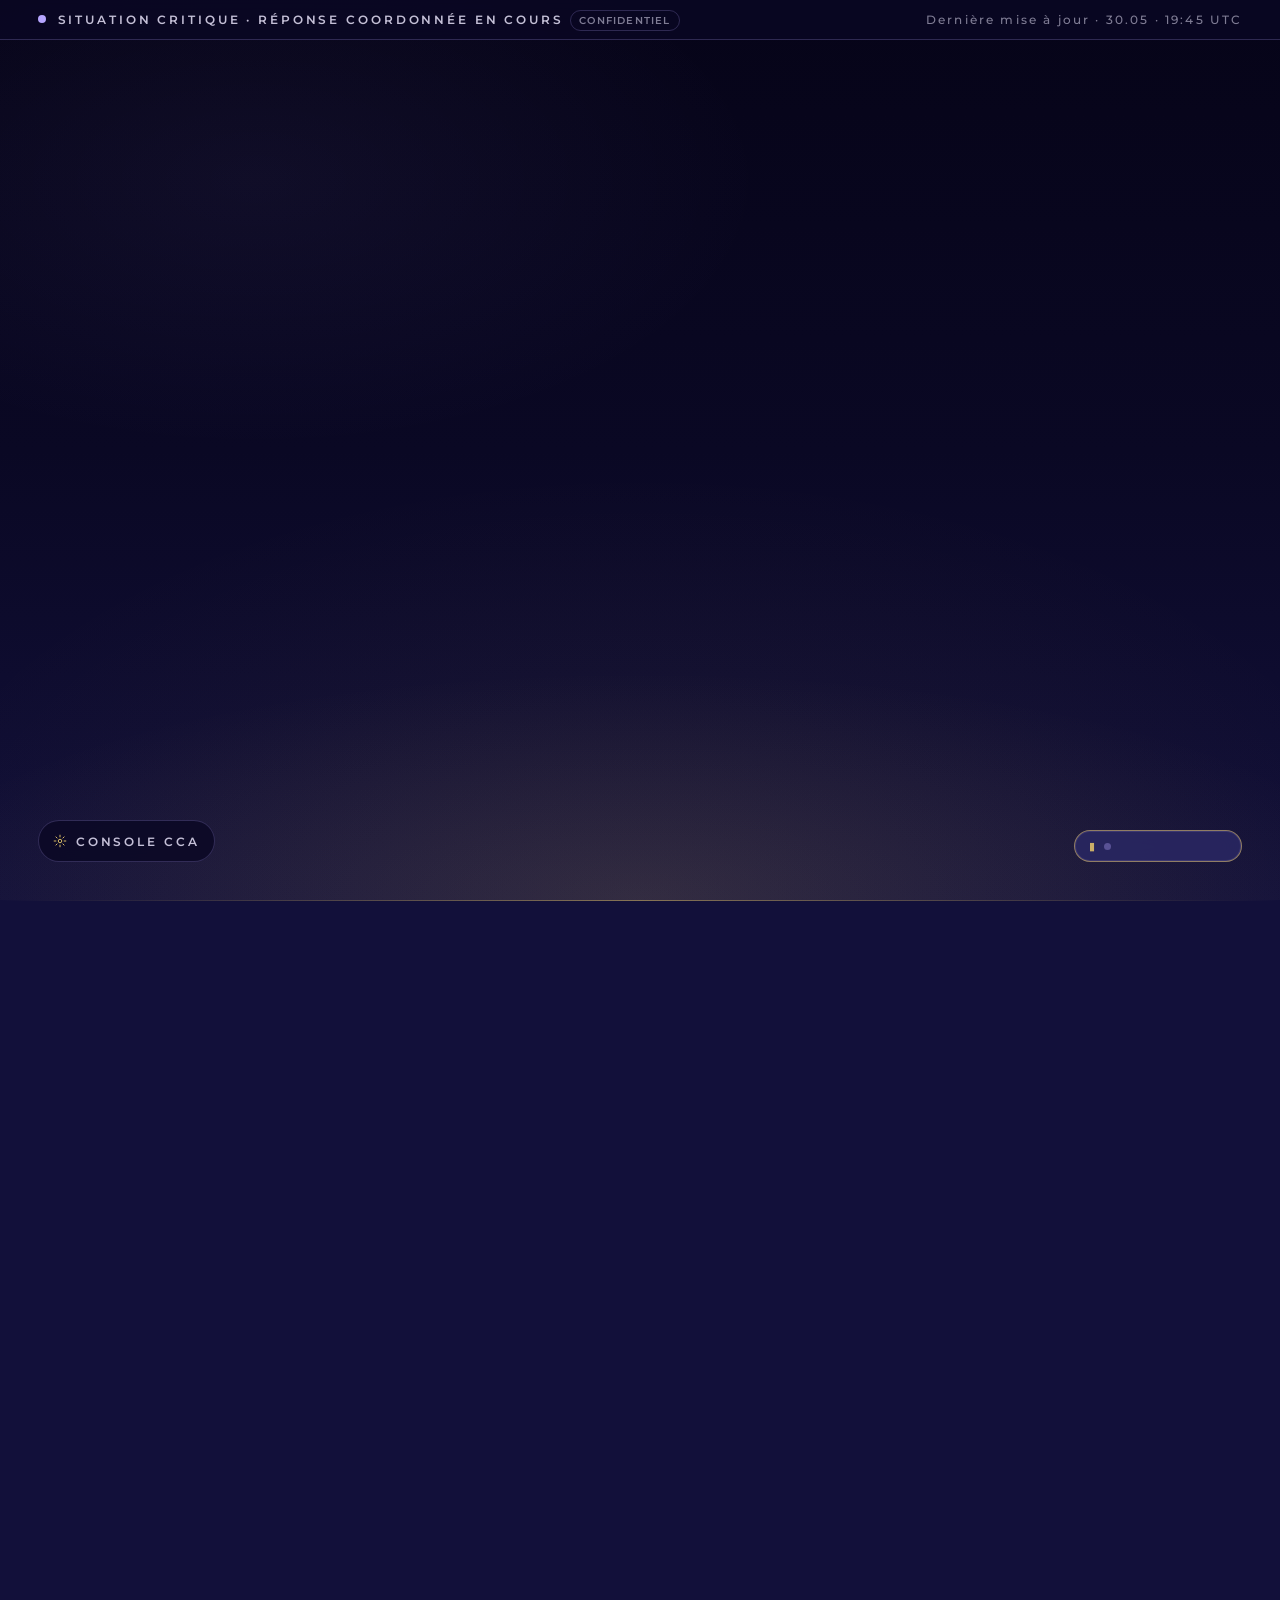
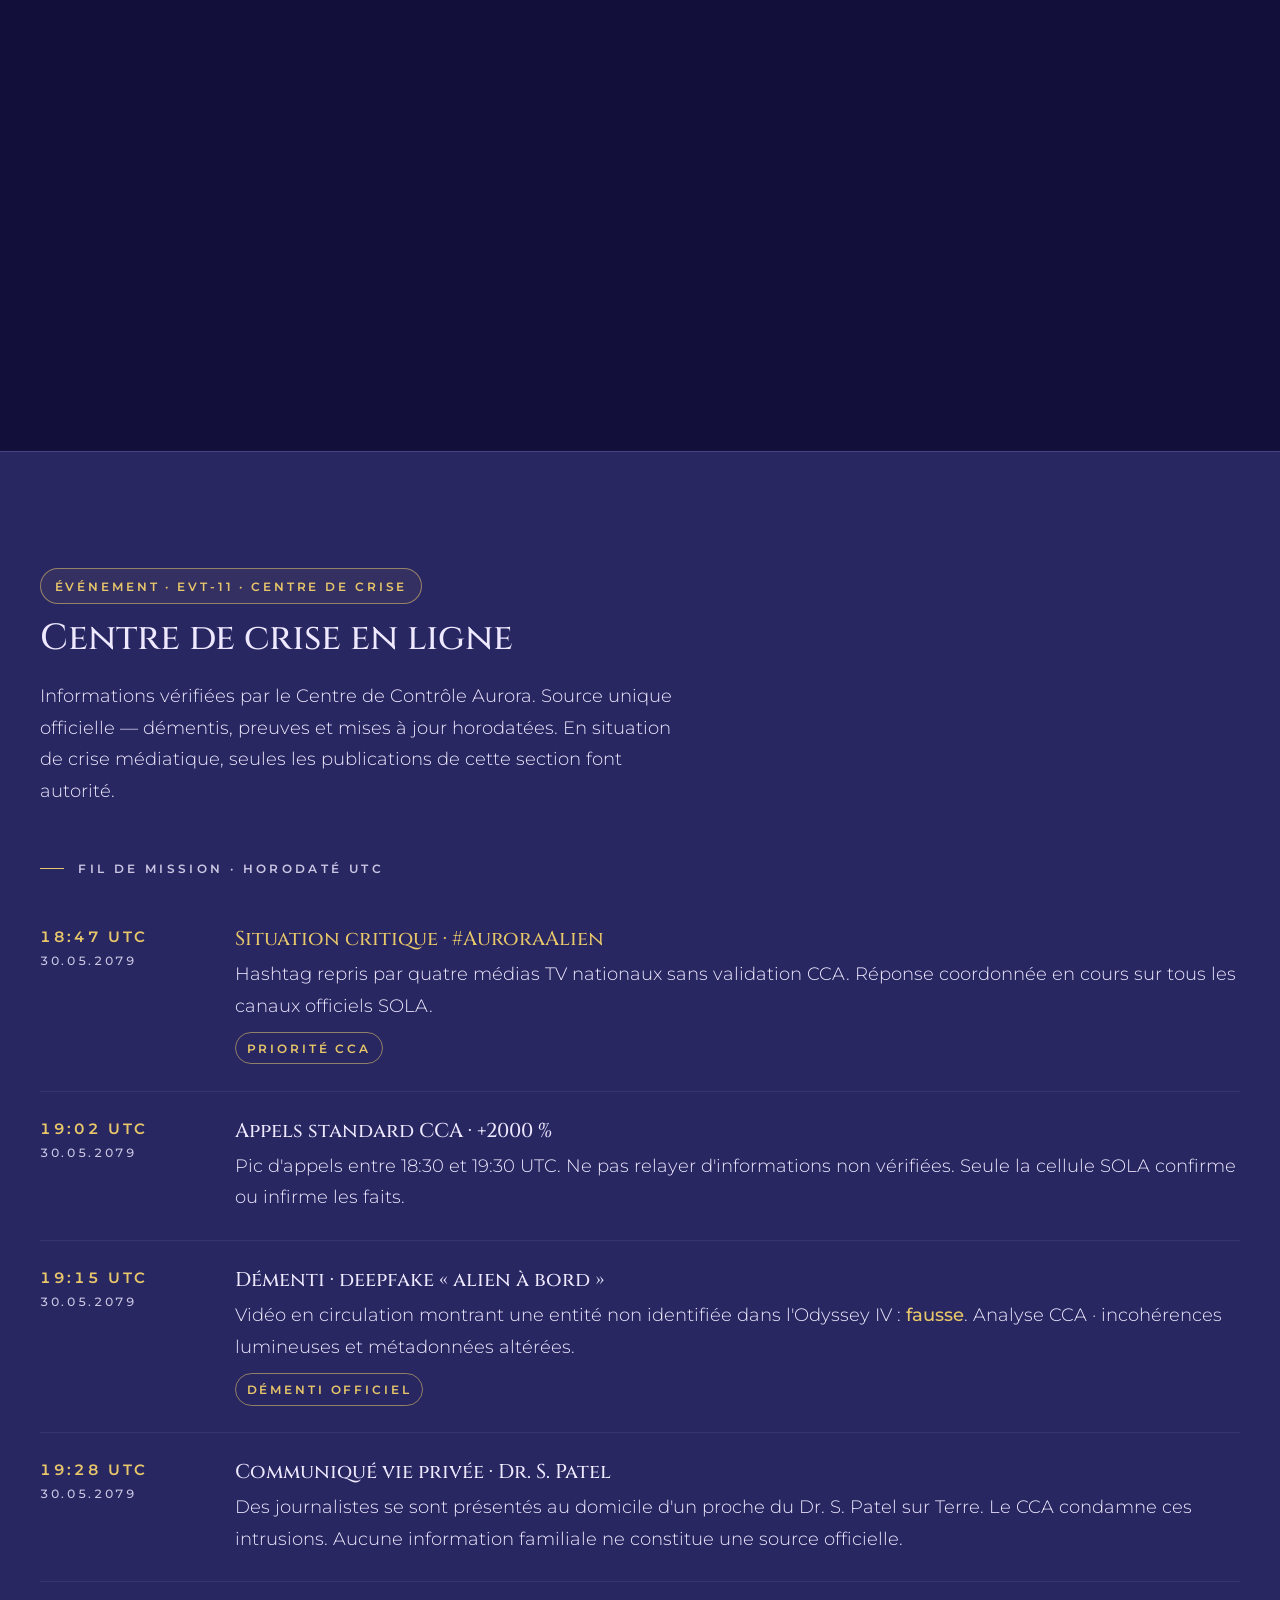
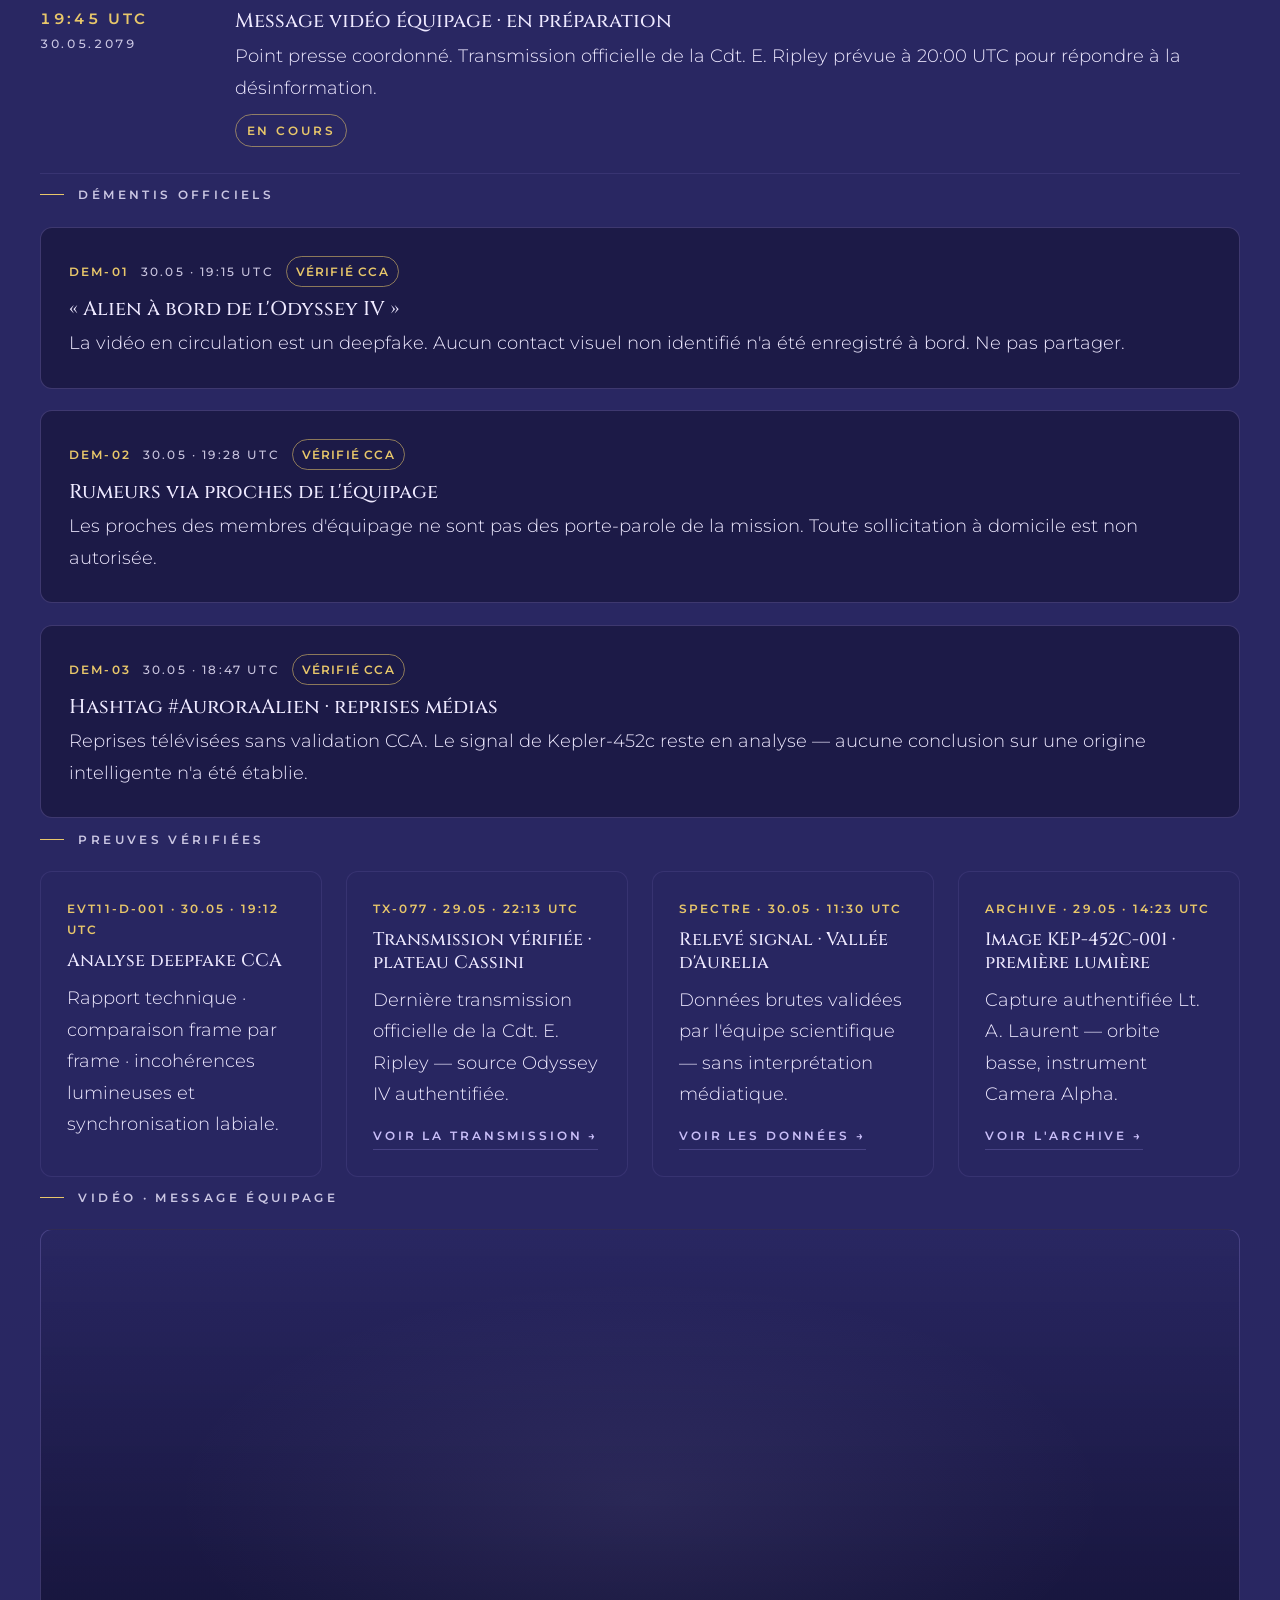
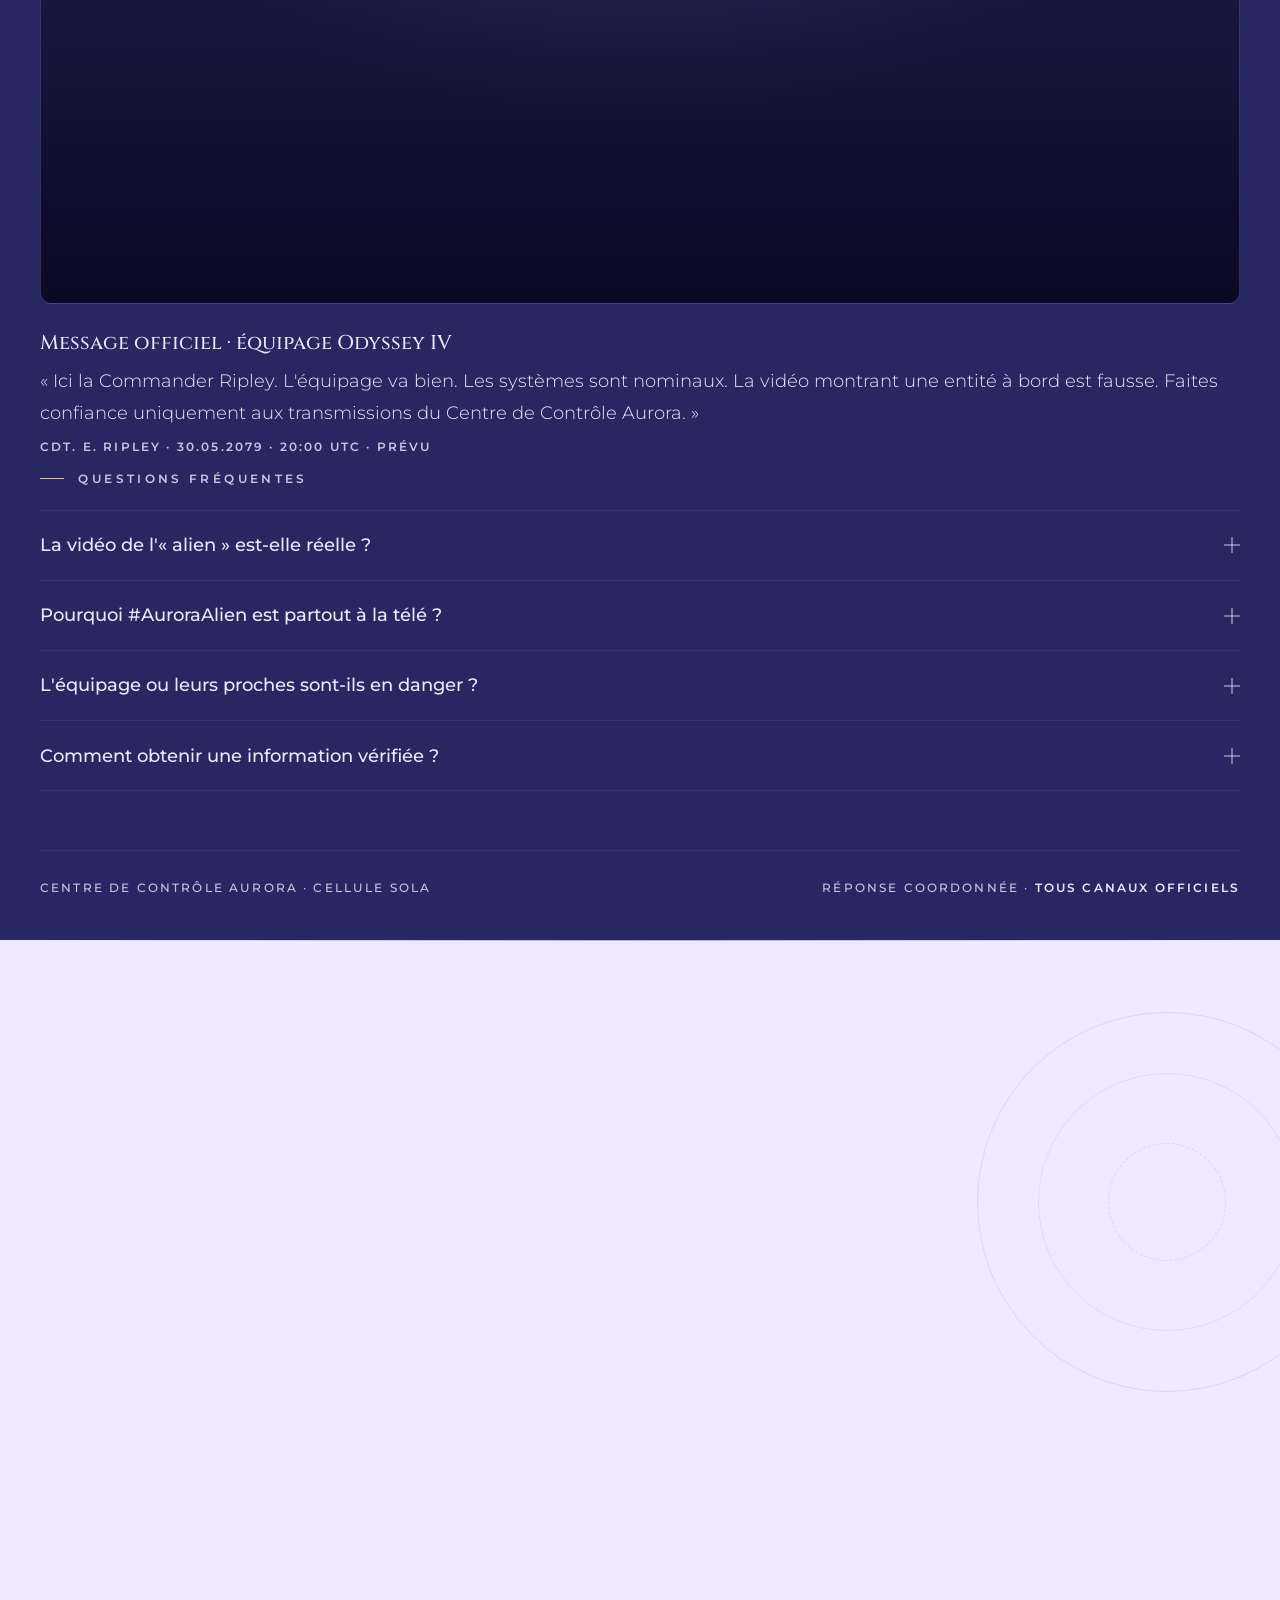
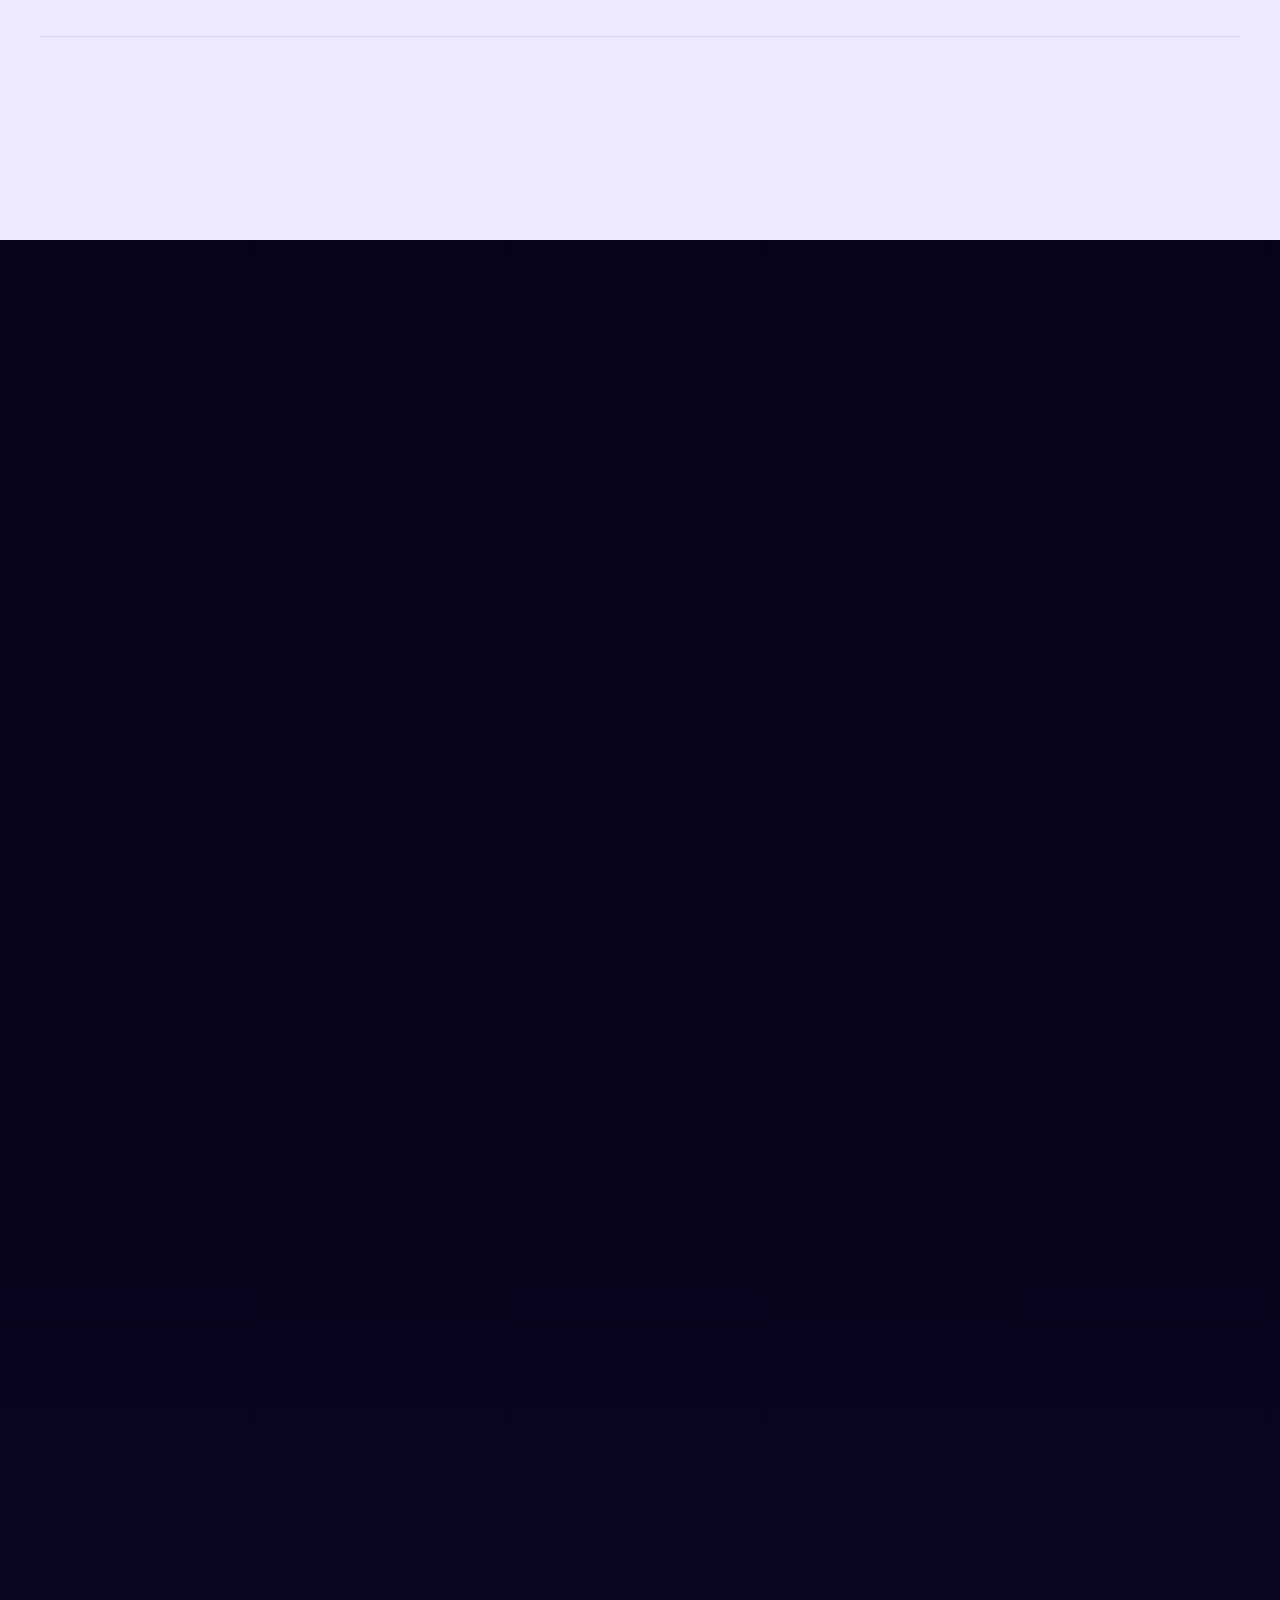
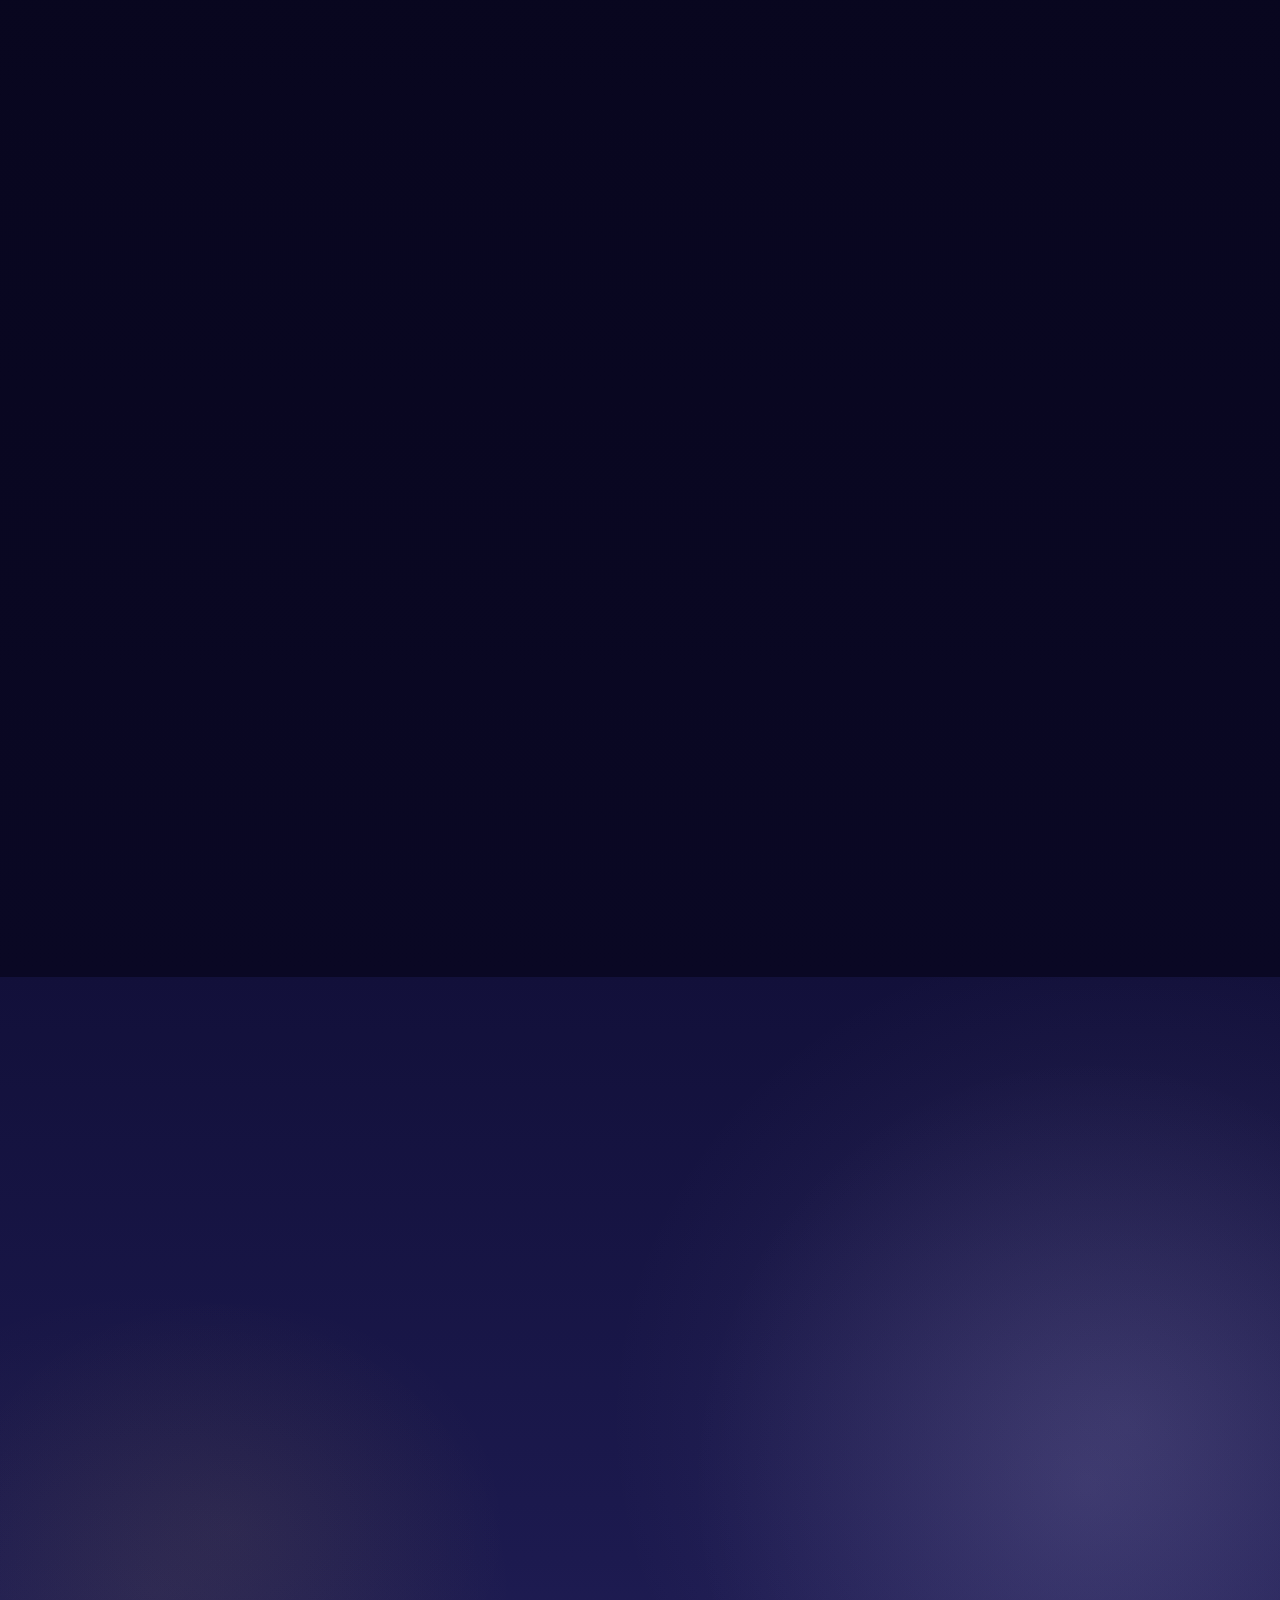
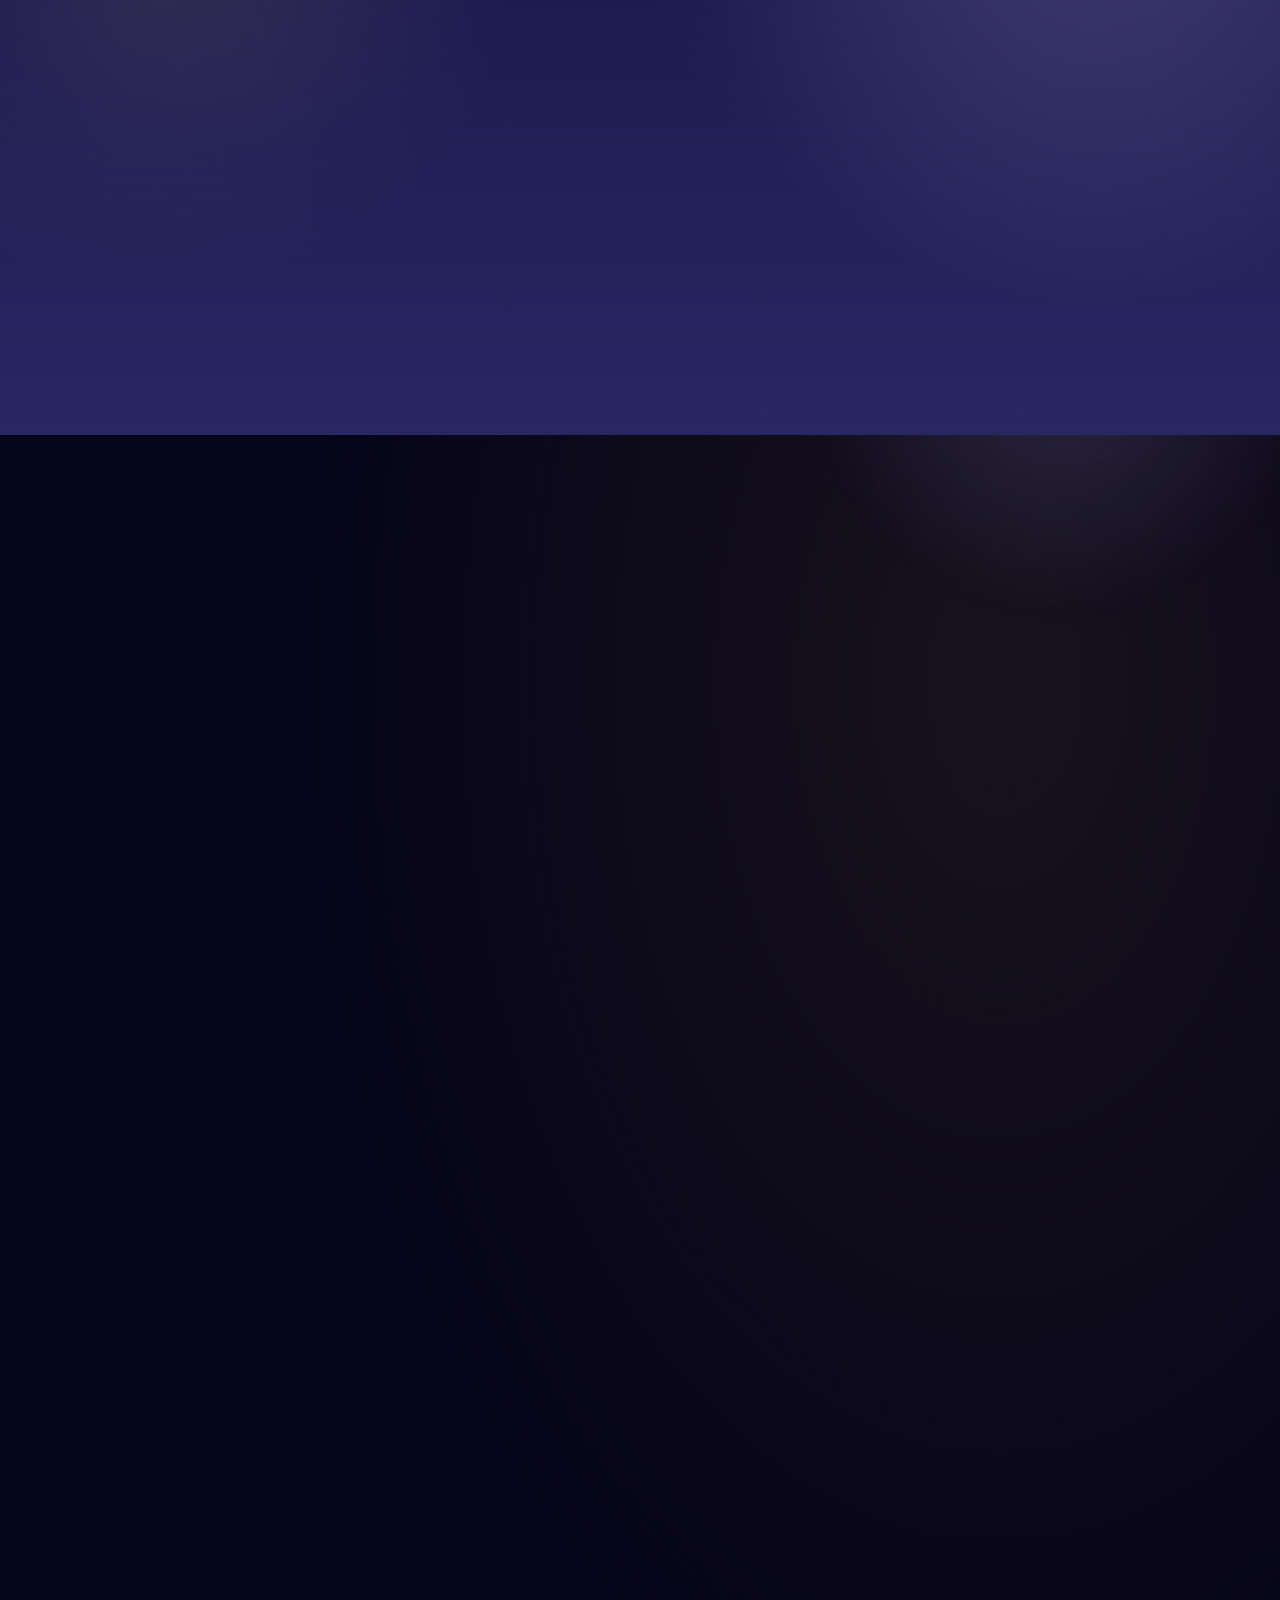
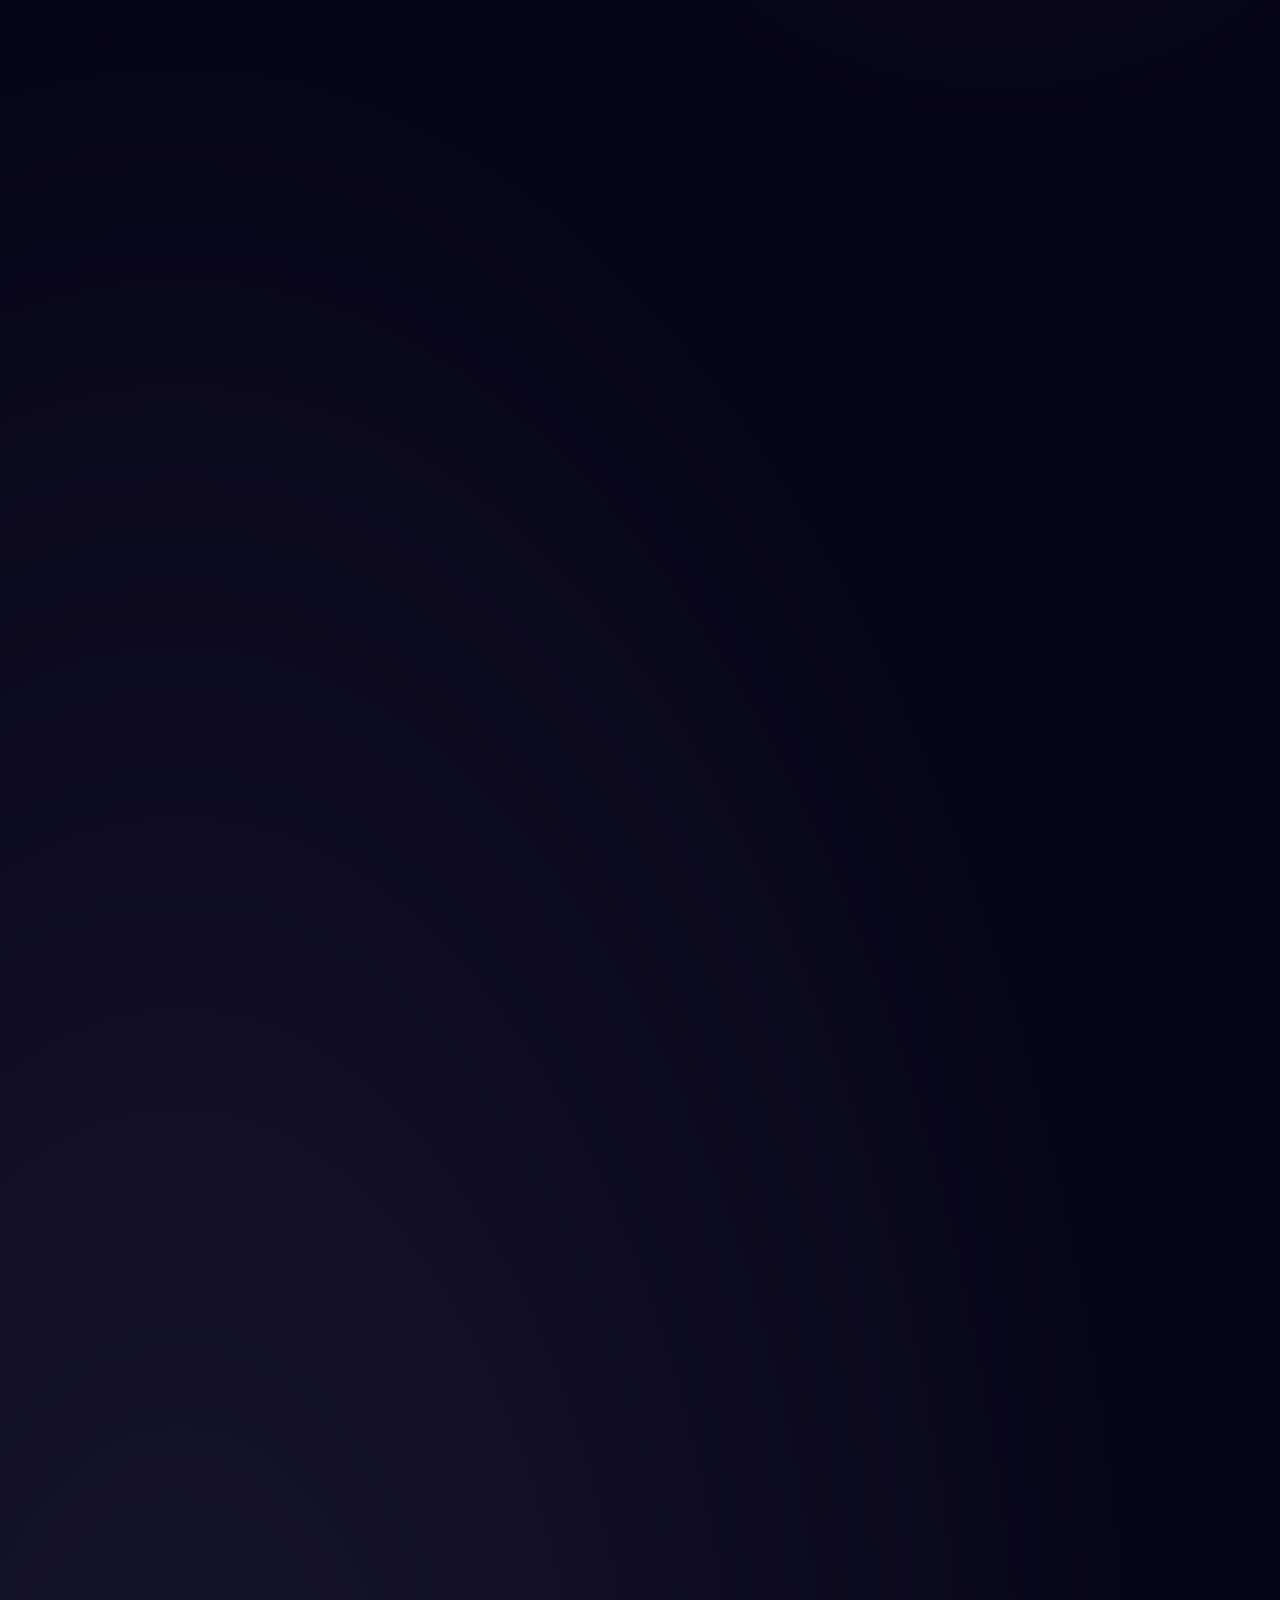
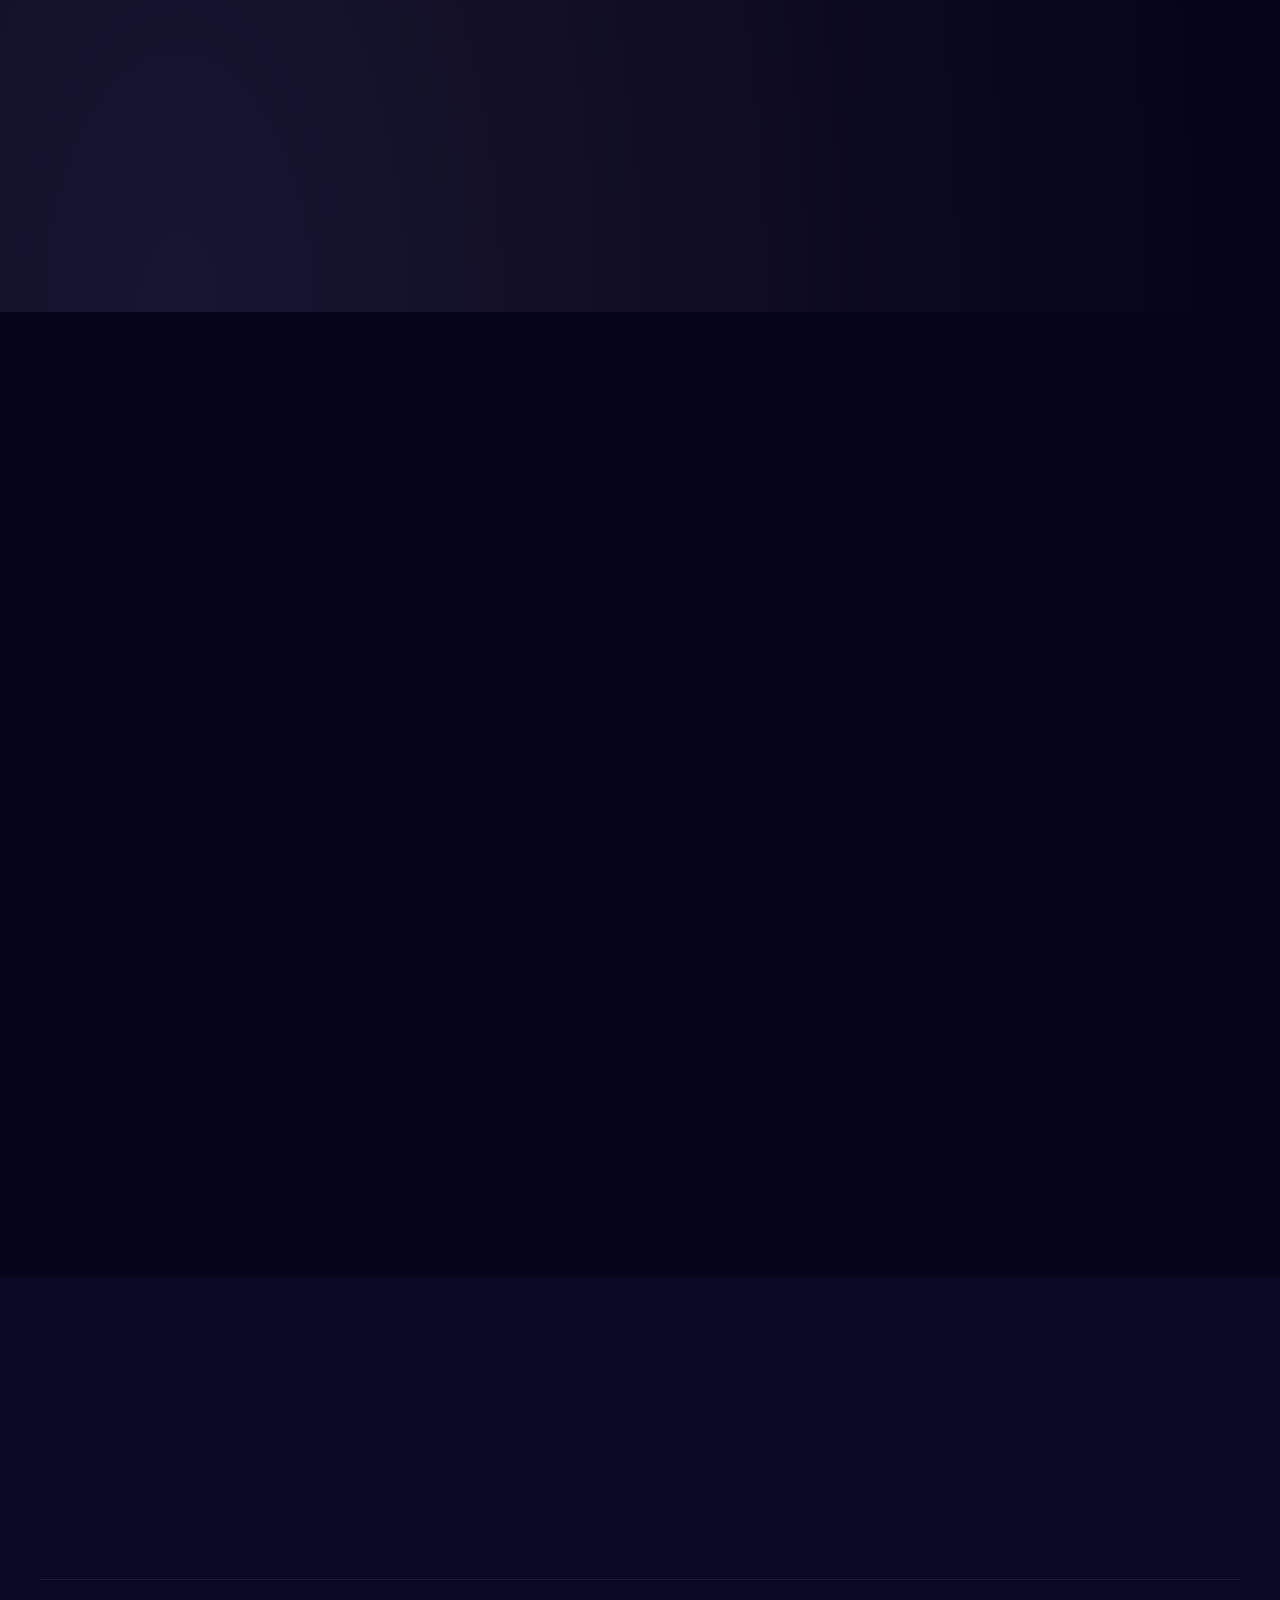
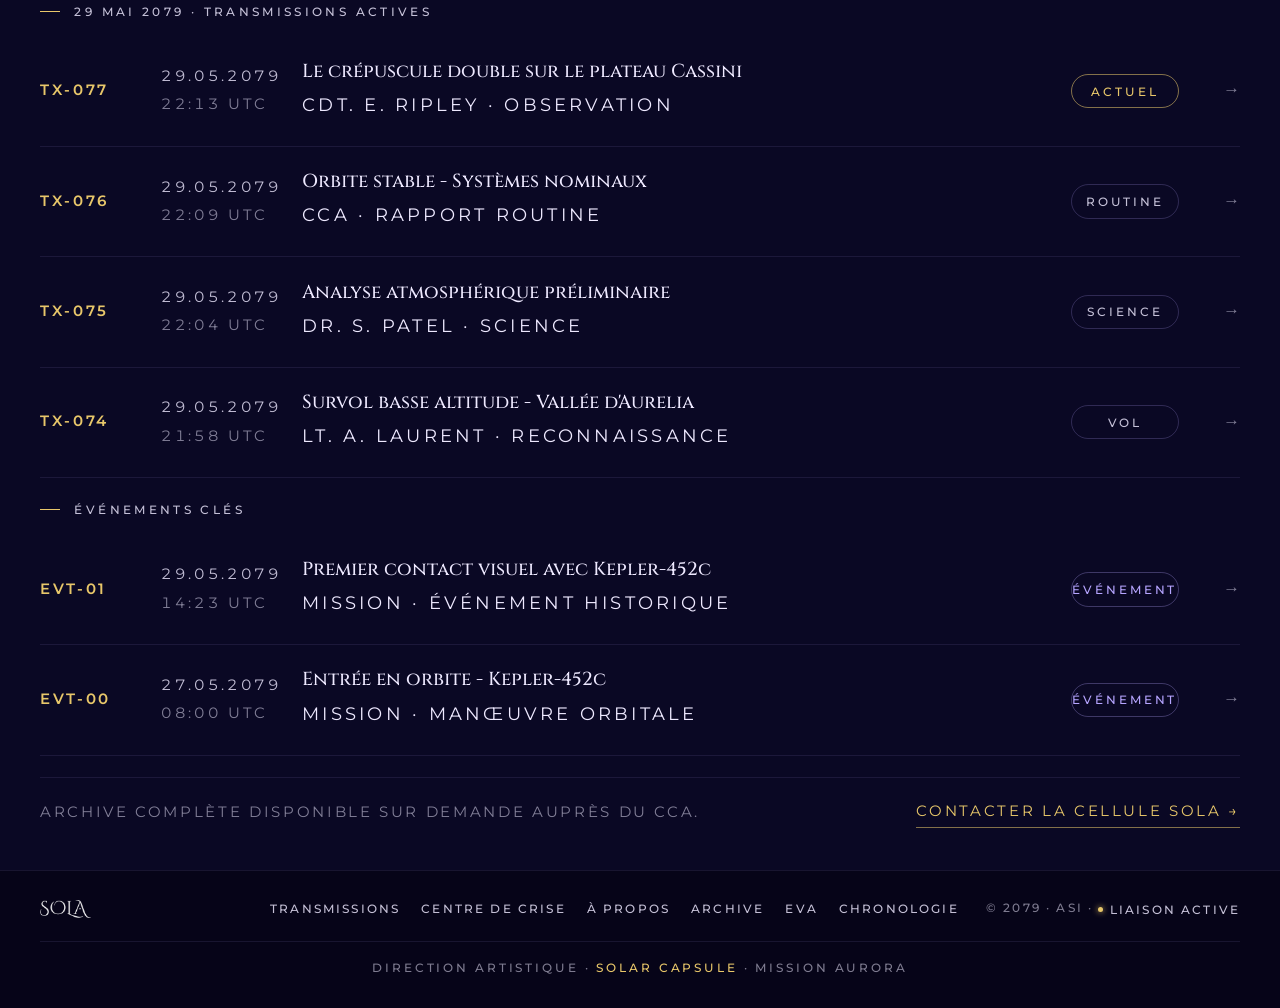
==== commit bb70a69d: "message terre ajout lien + ajout video equipage intégree à la section crise" ====
--- a/index.html
+++ b/index.html
@@ -336,12 +336,17 @@
 
     <div class="crise__video-block">
       <div class="crise__block-label">Vidéo · message équipage</div>
+    
       <div class="cvideo">
-        <div class="cvideo__frame" role="img" aria-label="Message vidéo officiel · Cdt. E. Ripley · prévu 20:00 UTC">
-          <div class="cvideo__play" aria-hidden="true">
-            <svg viewBox="0 0 24 24" fill="currentColor"><path d="M8 5v14l11-7z"/></svg>
-          </div>
-        </div>
+        <div class="cvideo__frame">
+          <iframe
+            src="https://streamable.com/e/euccnv"
+            title="Message officiel · équipage Odyssey IV"
+            allow="autoplay; fullscreen"
+            allowfullscreen>
+          </iframe>
+        </div>
+    
         <div class="cvideo__caption">
           <h4>Message officiel · équipage Odyssey IV</h4>
           <p>« Ici la Commander Ripley. L'équipage va bien. Les systèmes sont nominaux. La vidéo montrant une entité à bord est fausse. Faites confiance uniquement aux transmissions du Centre de Contrôle Aurora. »</p>
--- a/assets/css/crise.css
+++ b/assets/css/crise.css
@@ -162,3 +162,10 @@
   .cfeed__time .d{display:inline;margin-left:.5rem;margin-top:0}
   .cdenial__meta{flex-direction:column;align-items:flex-start}
 }
+.cvideo__frame iframe{
+  position:absolute;
+  inset:0;
+  width:100%;
+  height:100%;
+  border:0;
+}
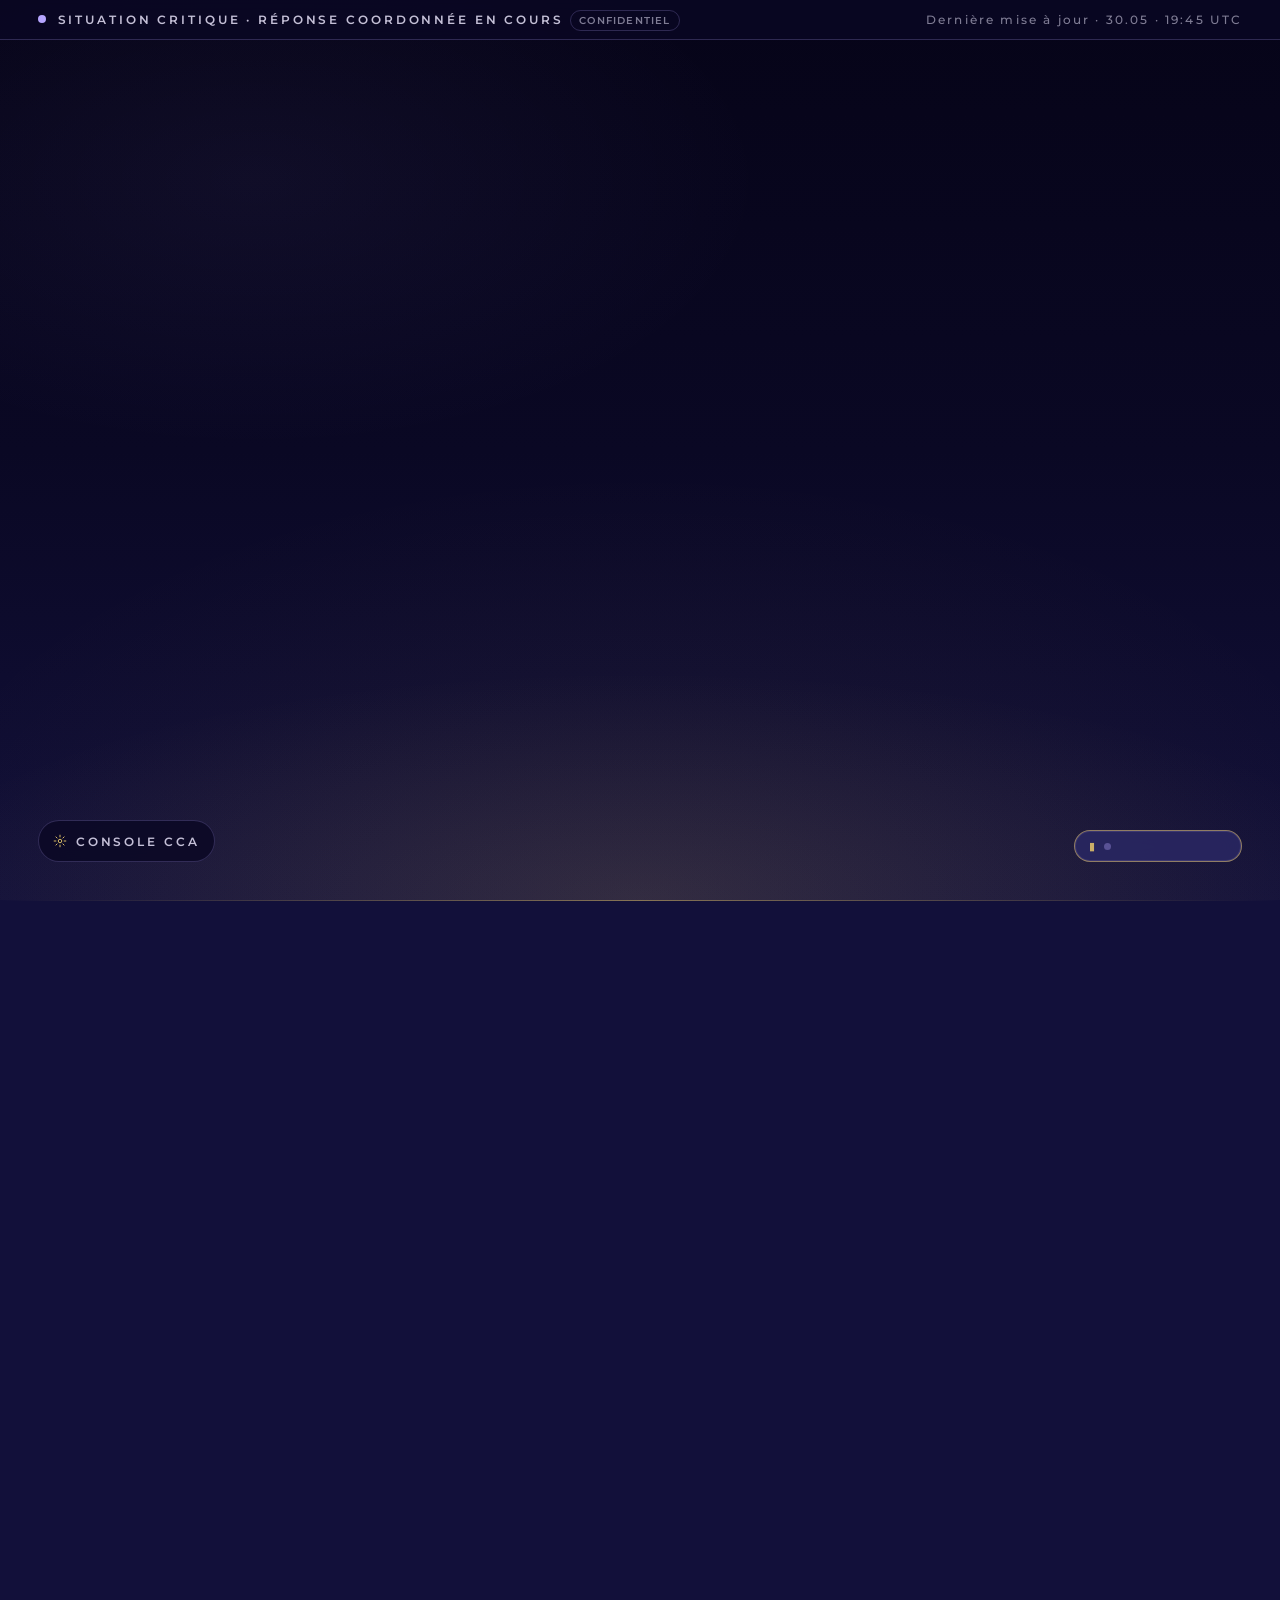
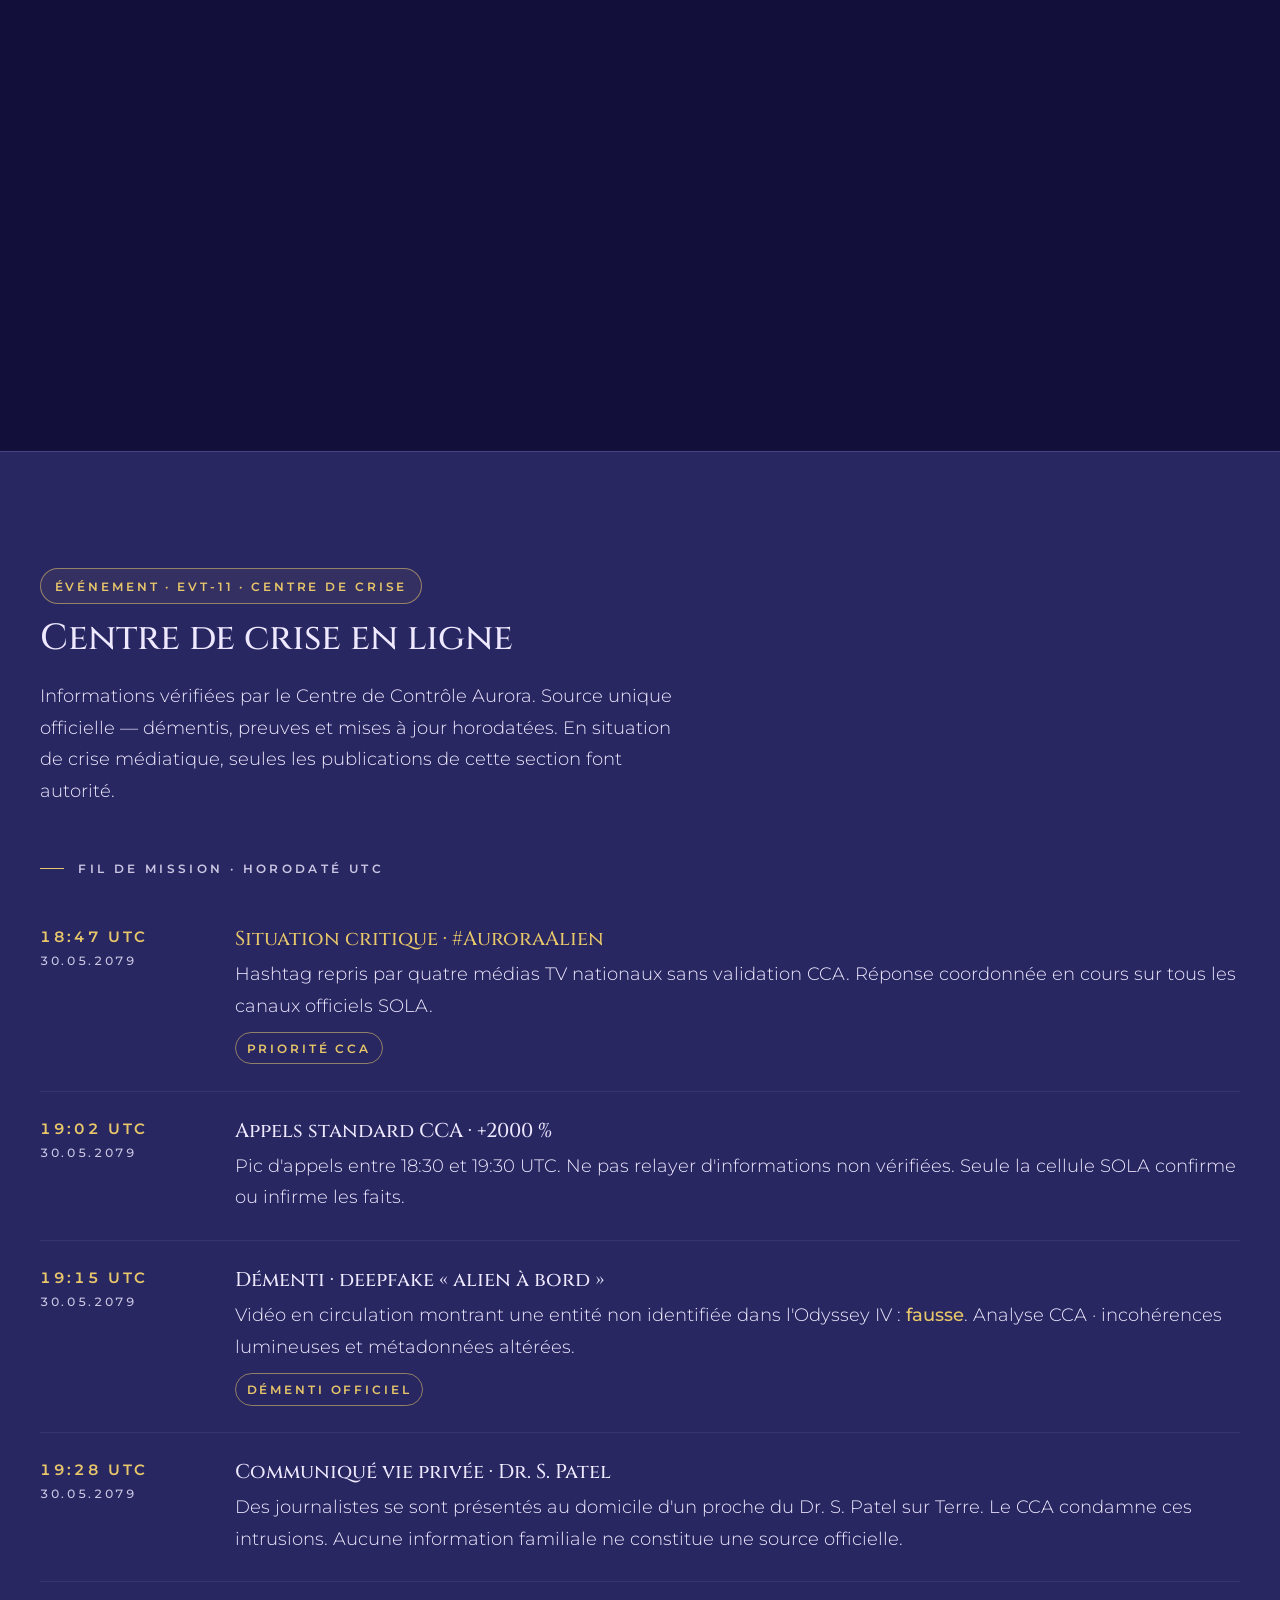
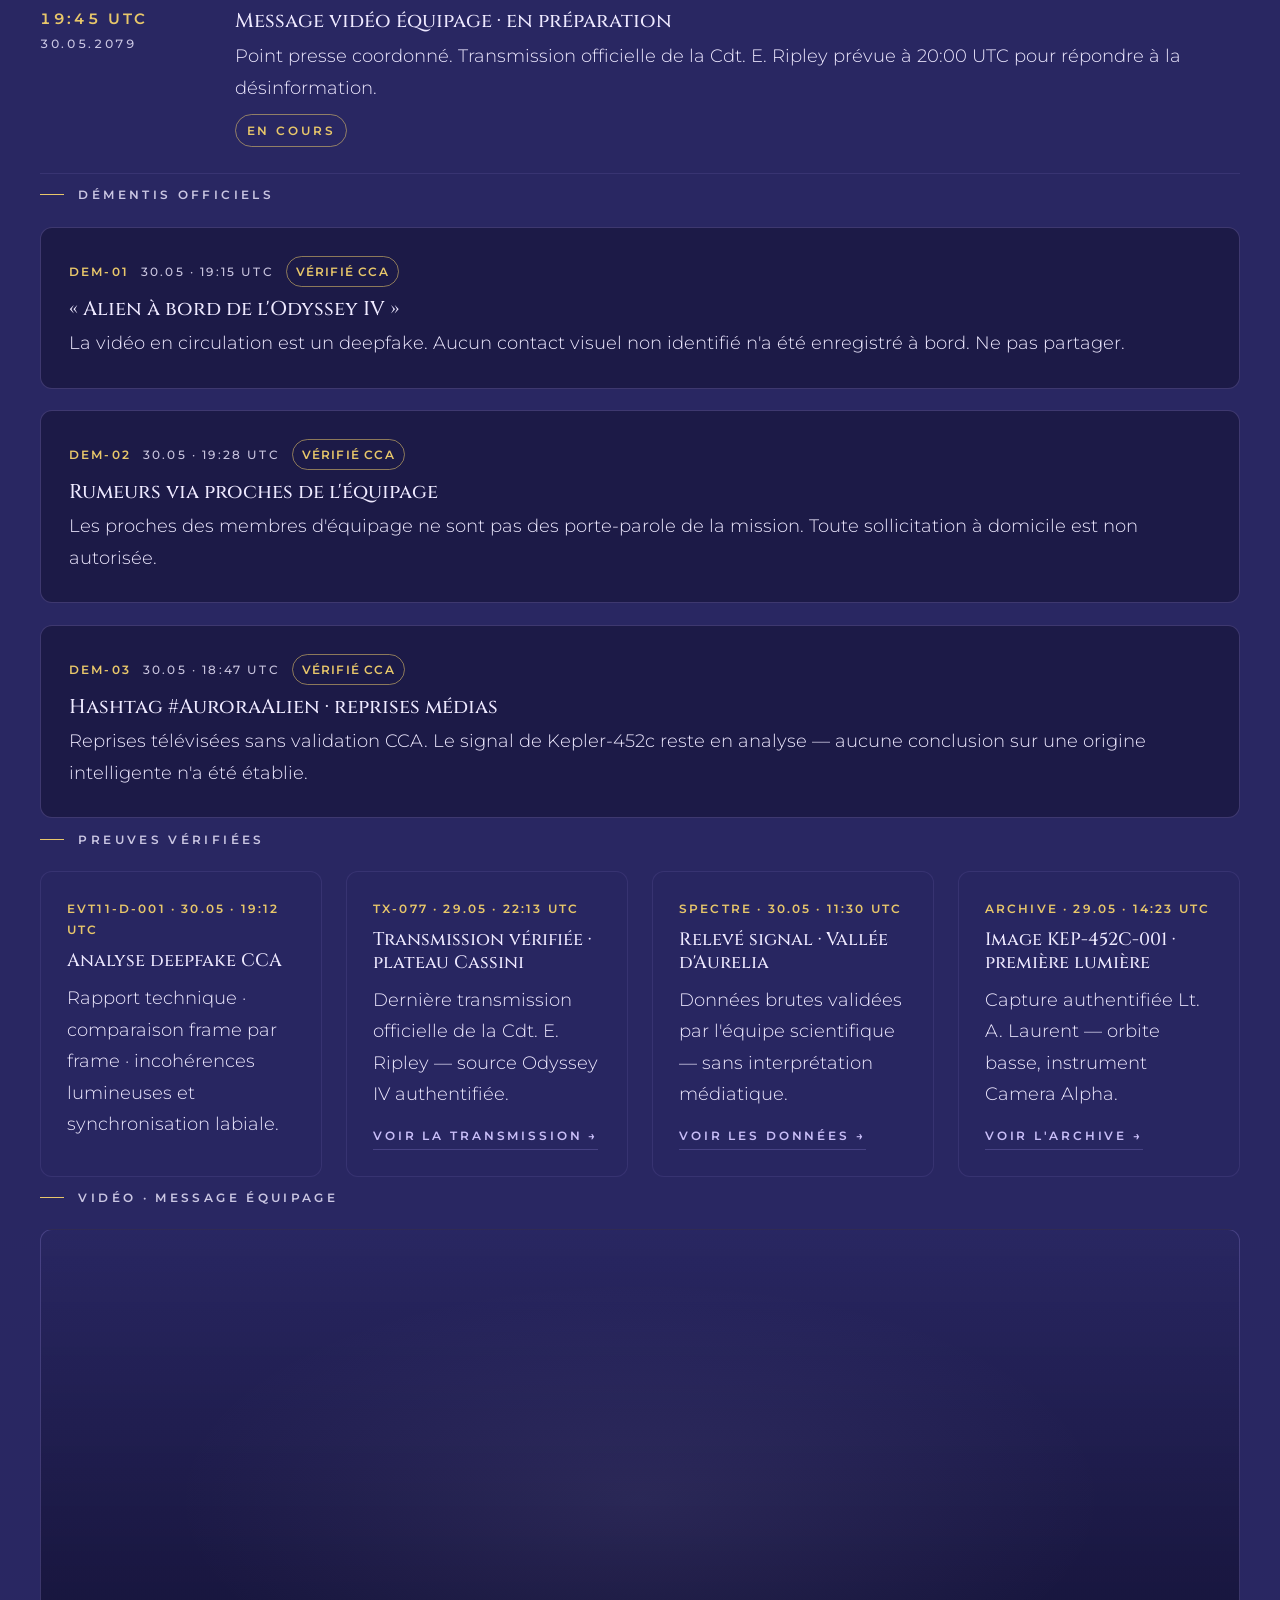
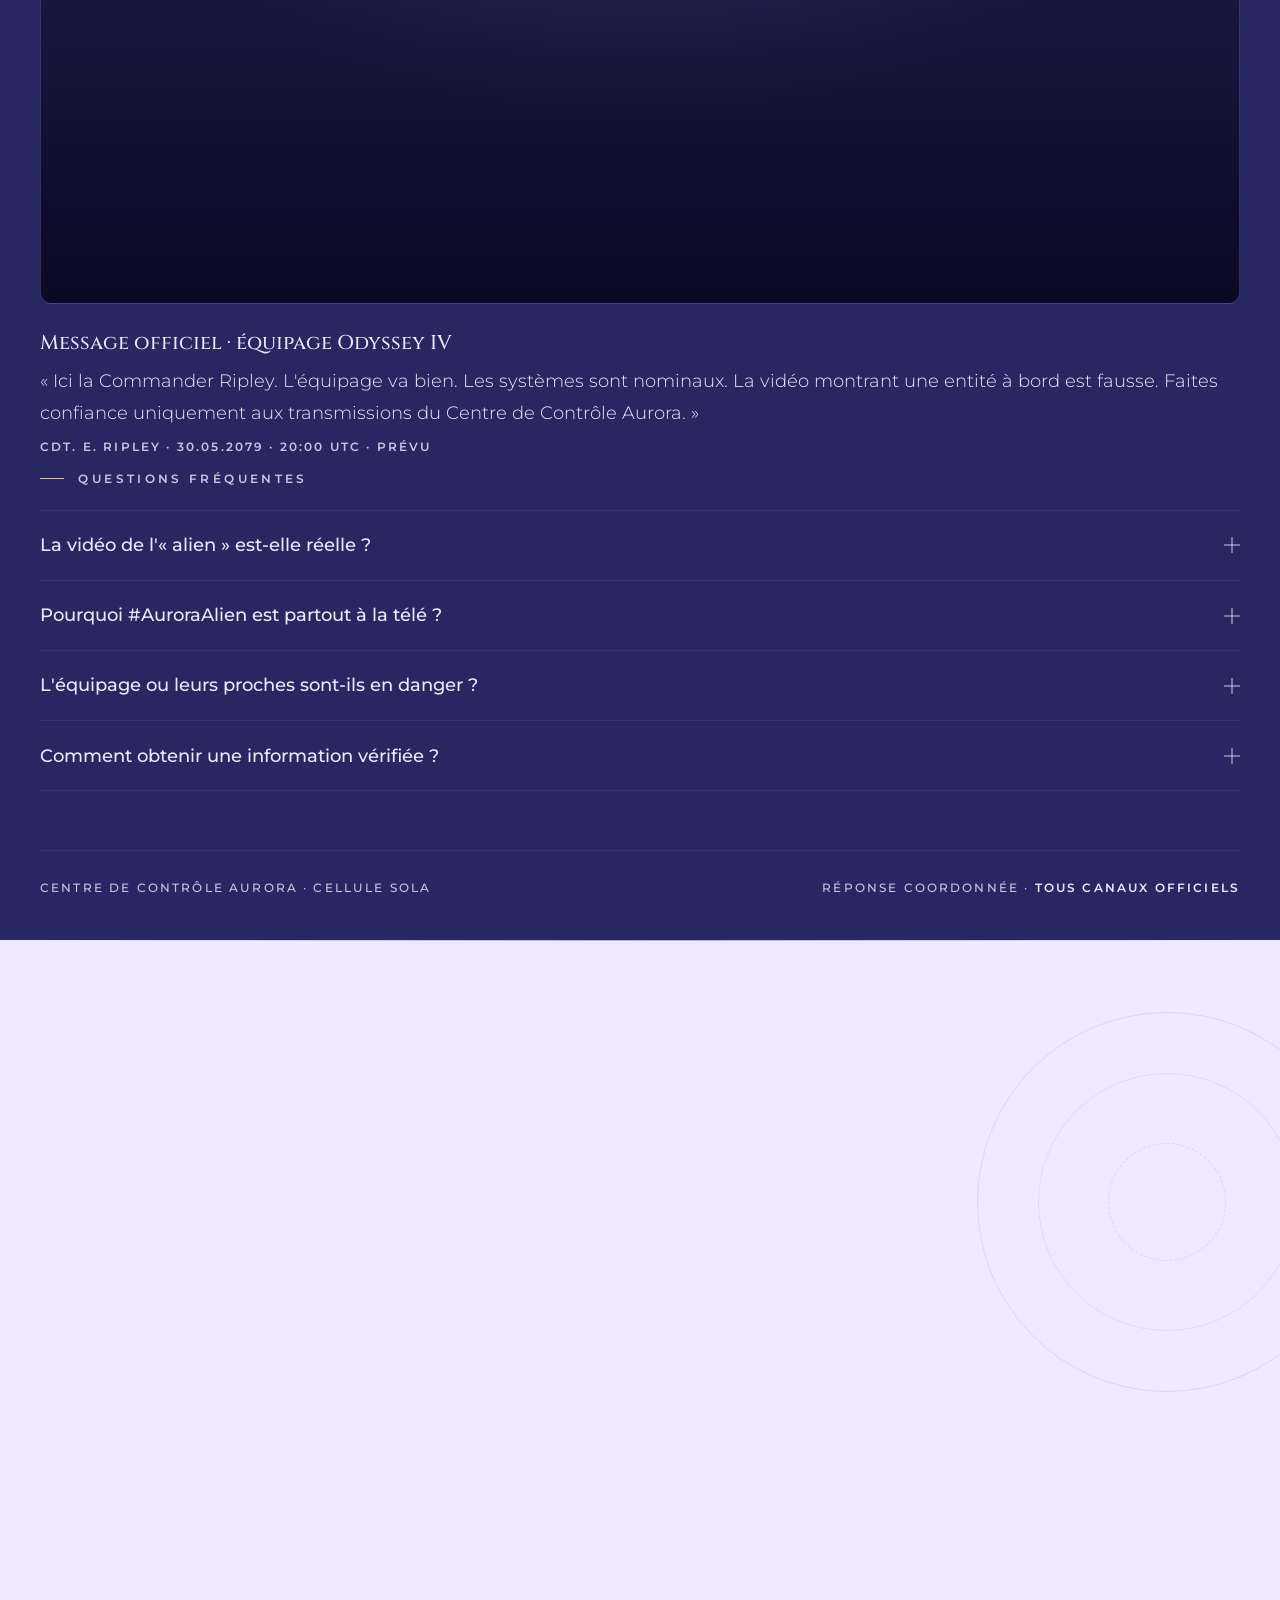
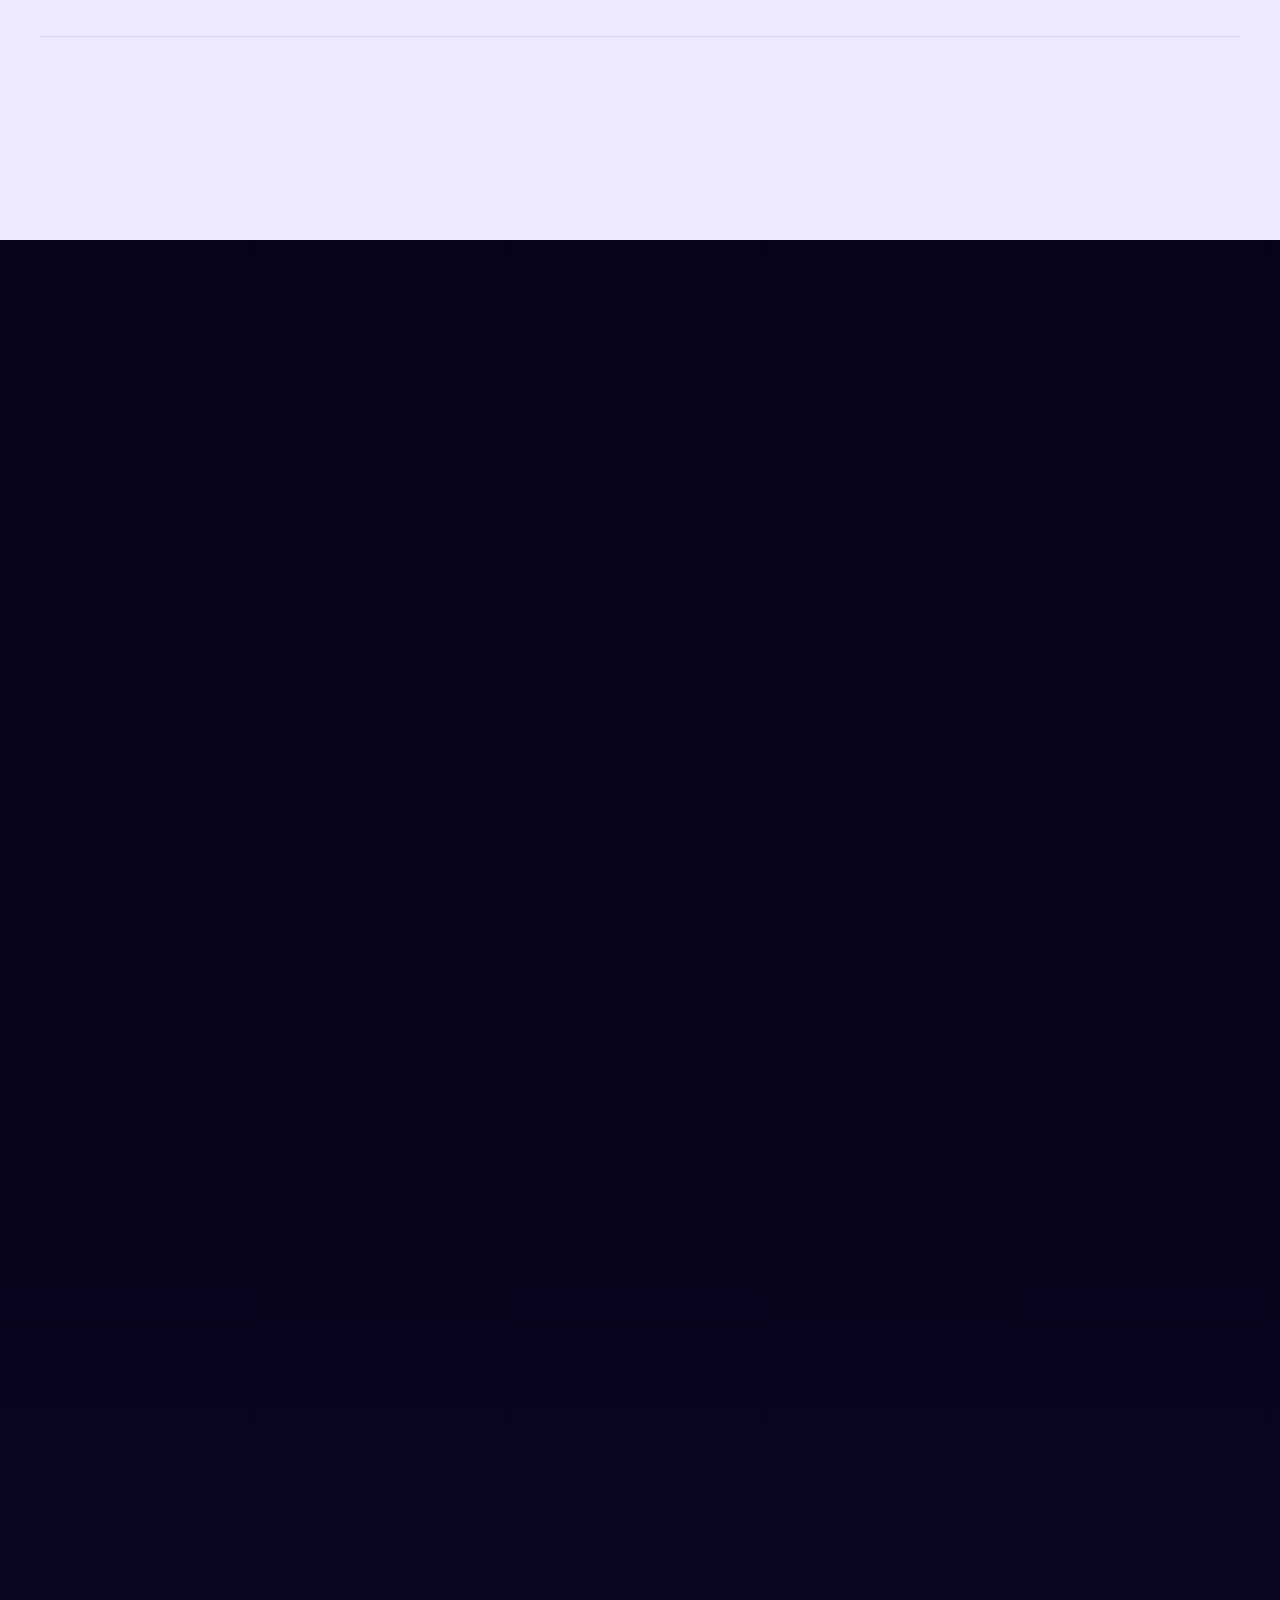
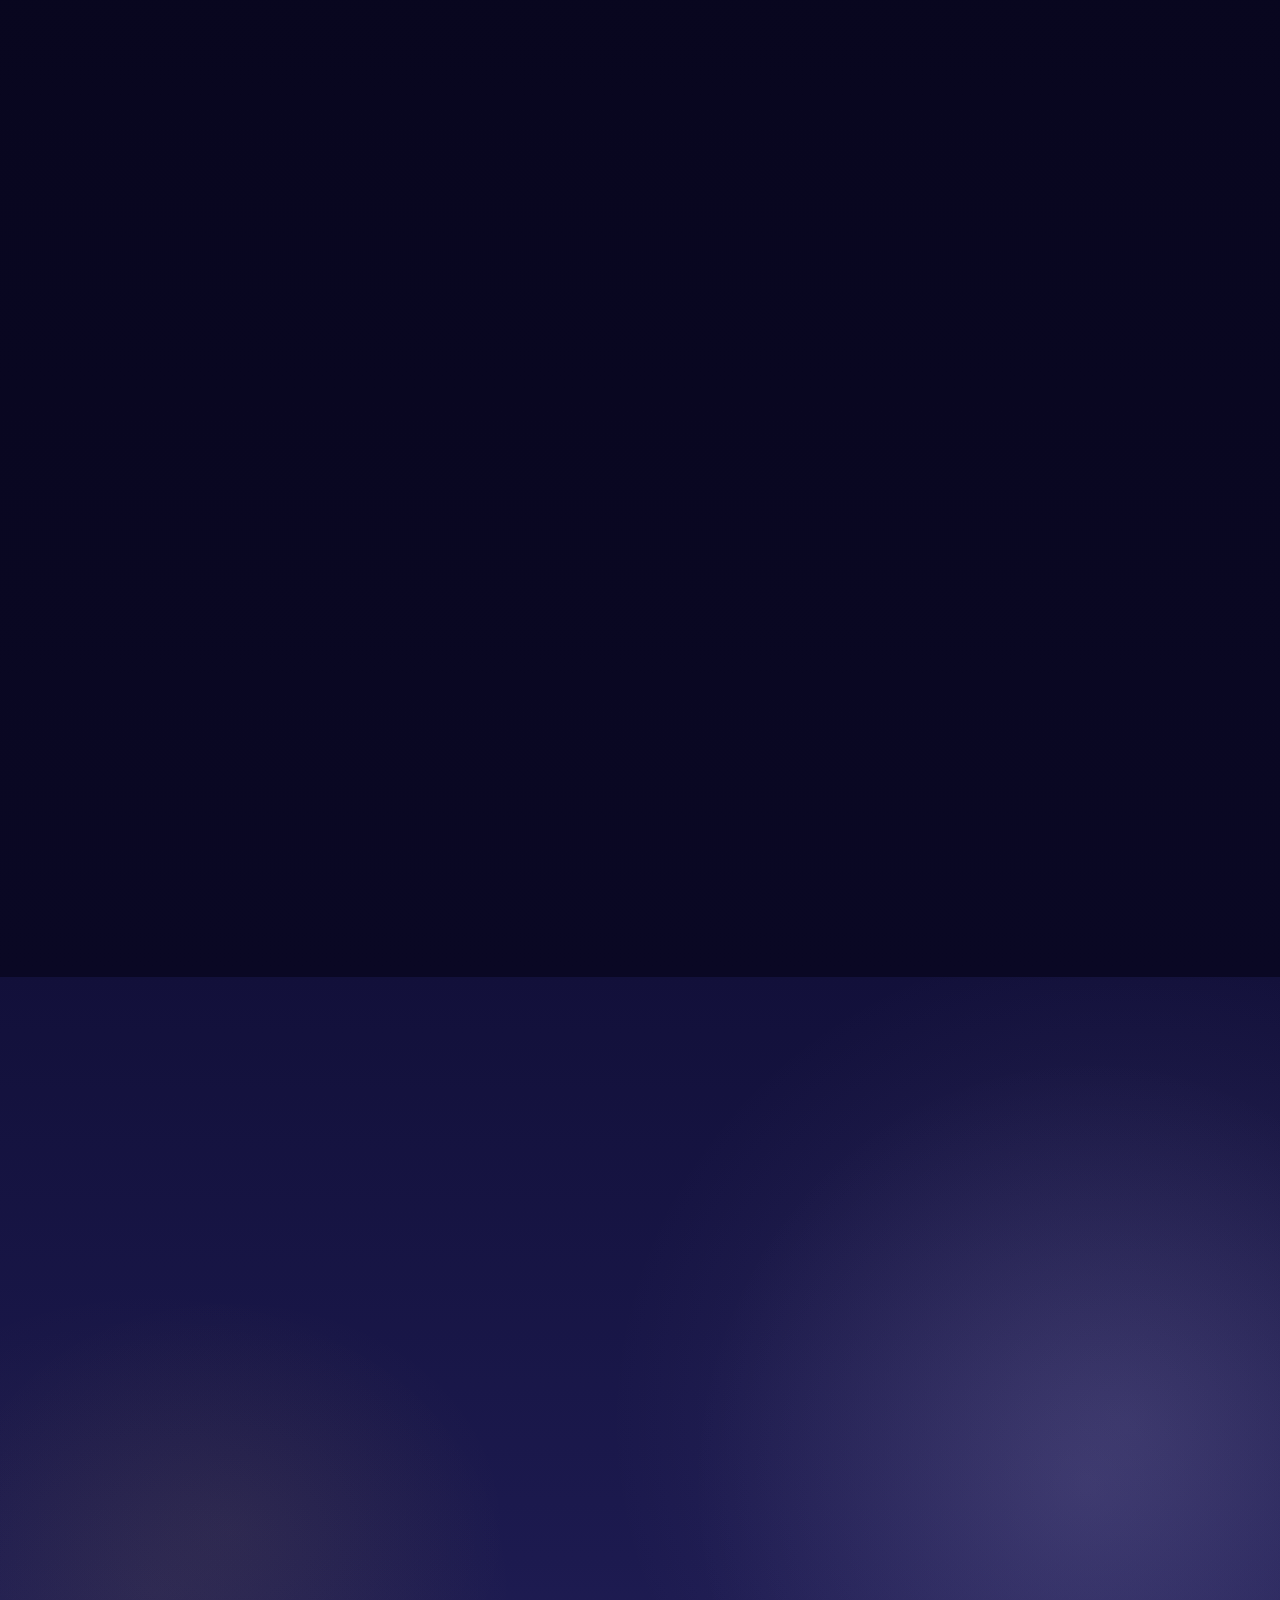
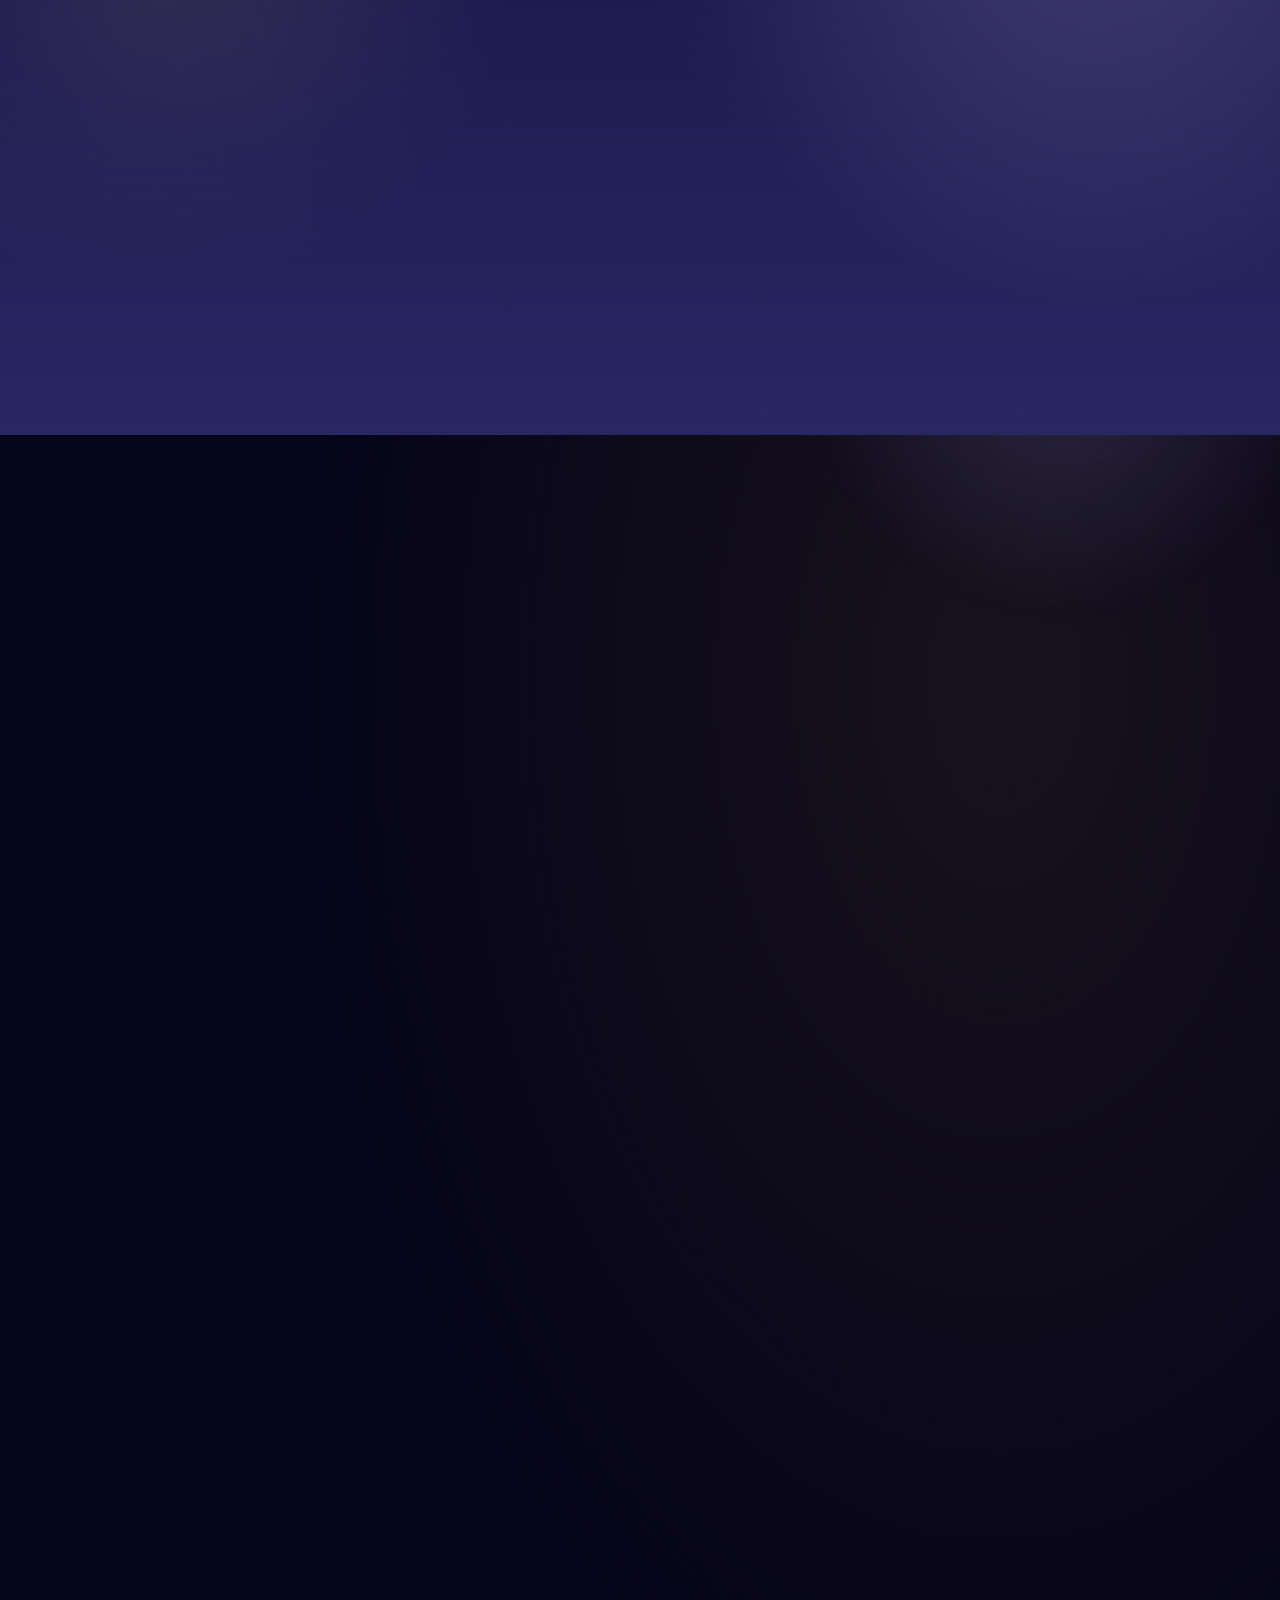
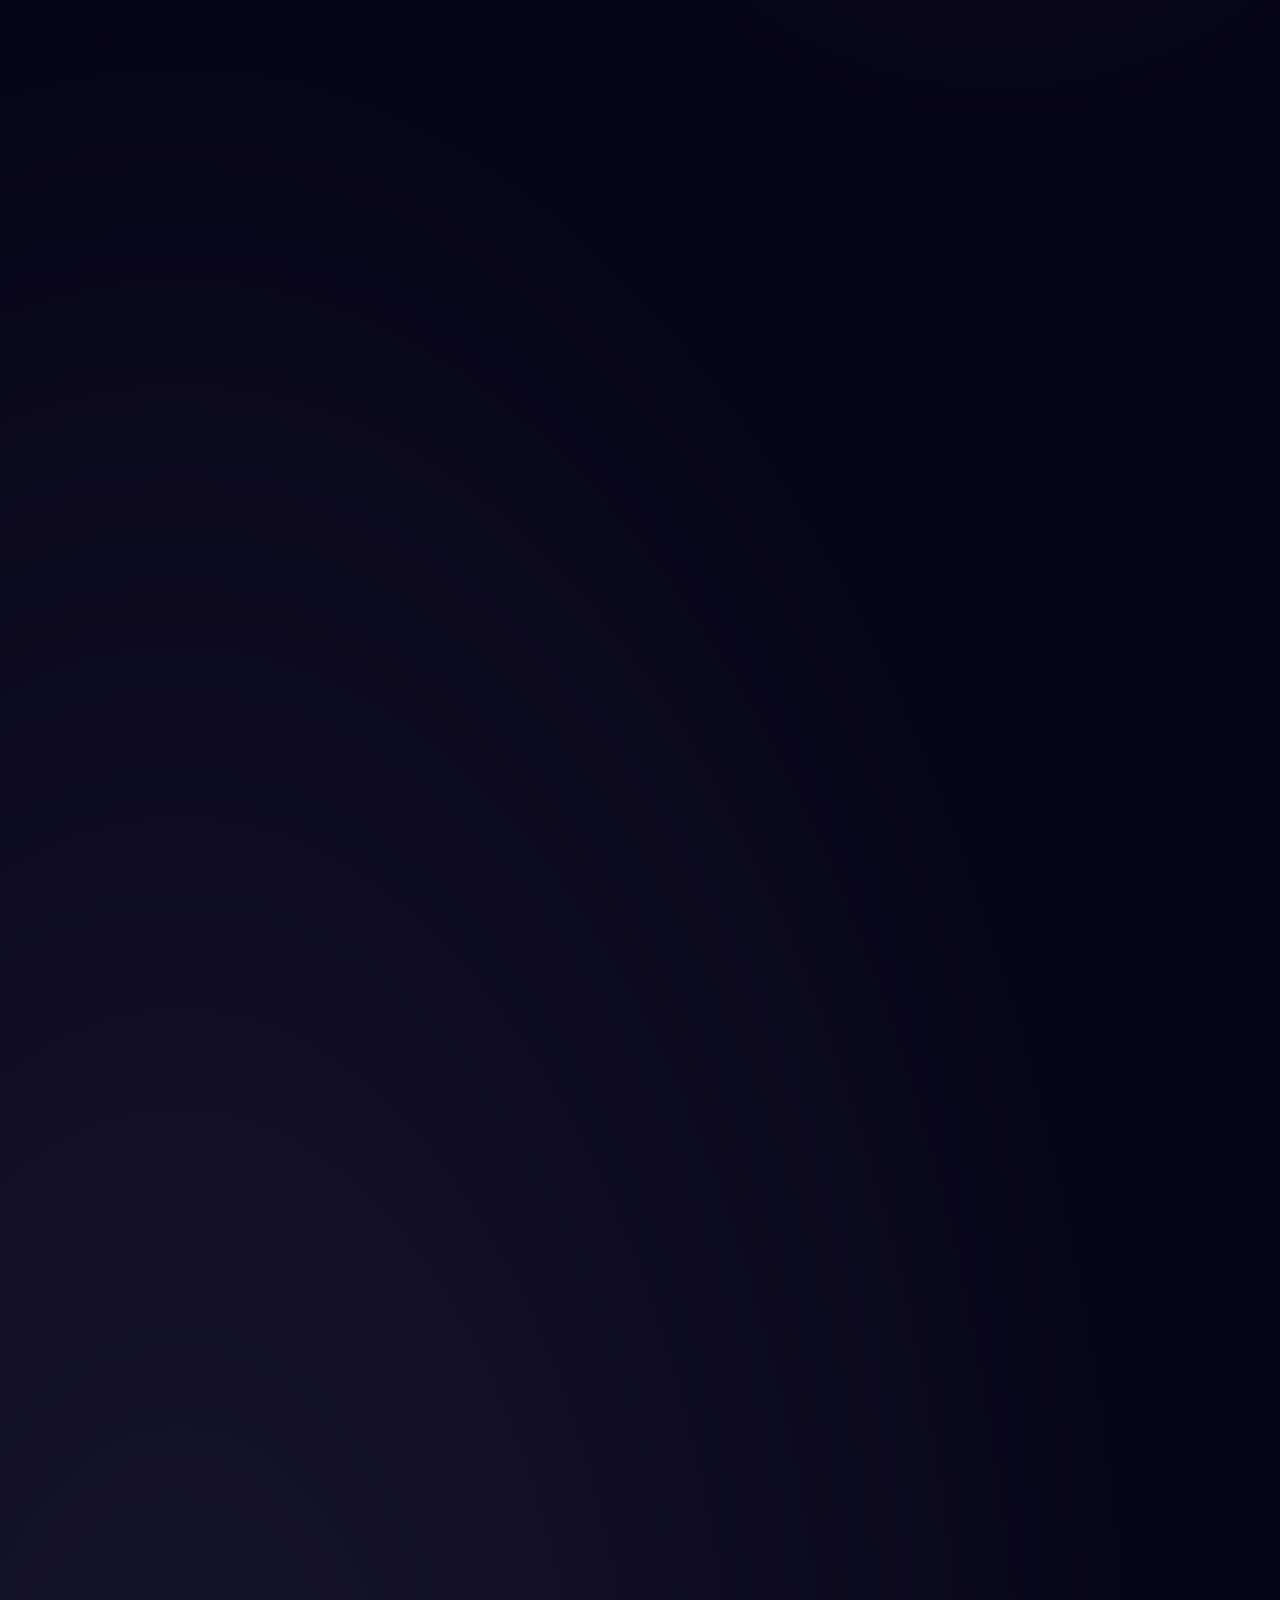
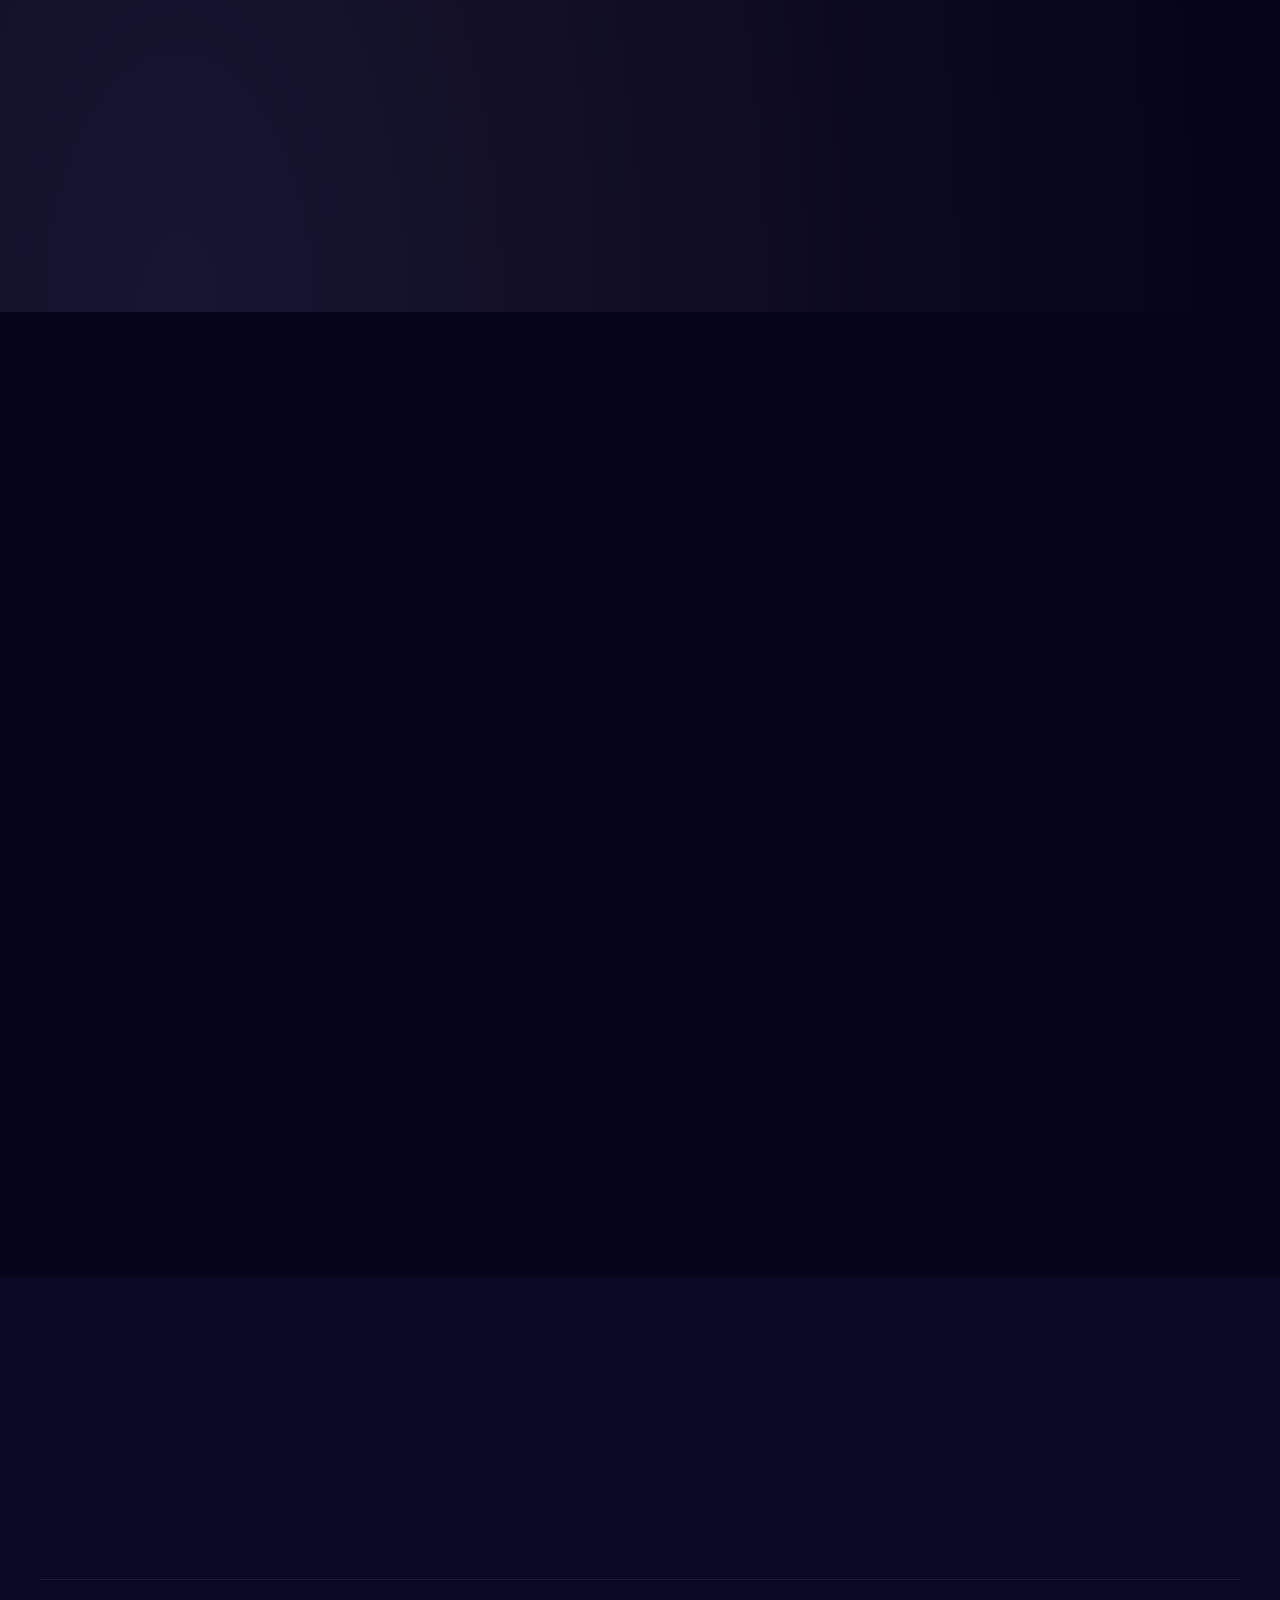
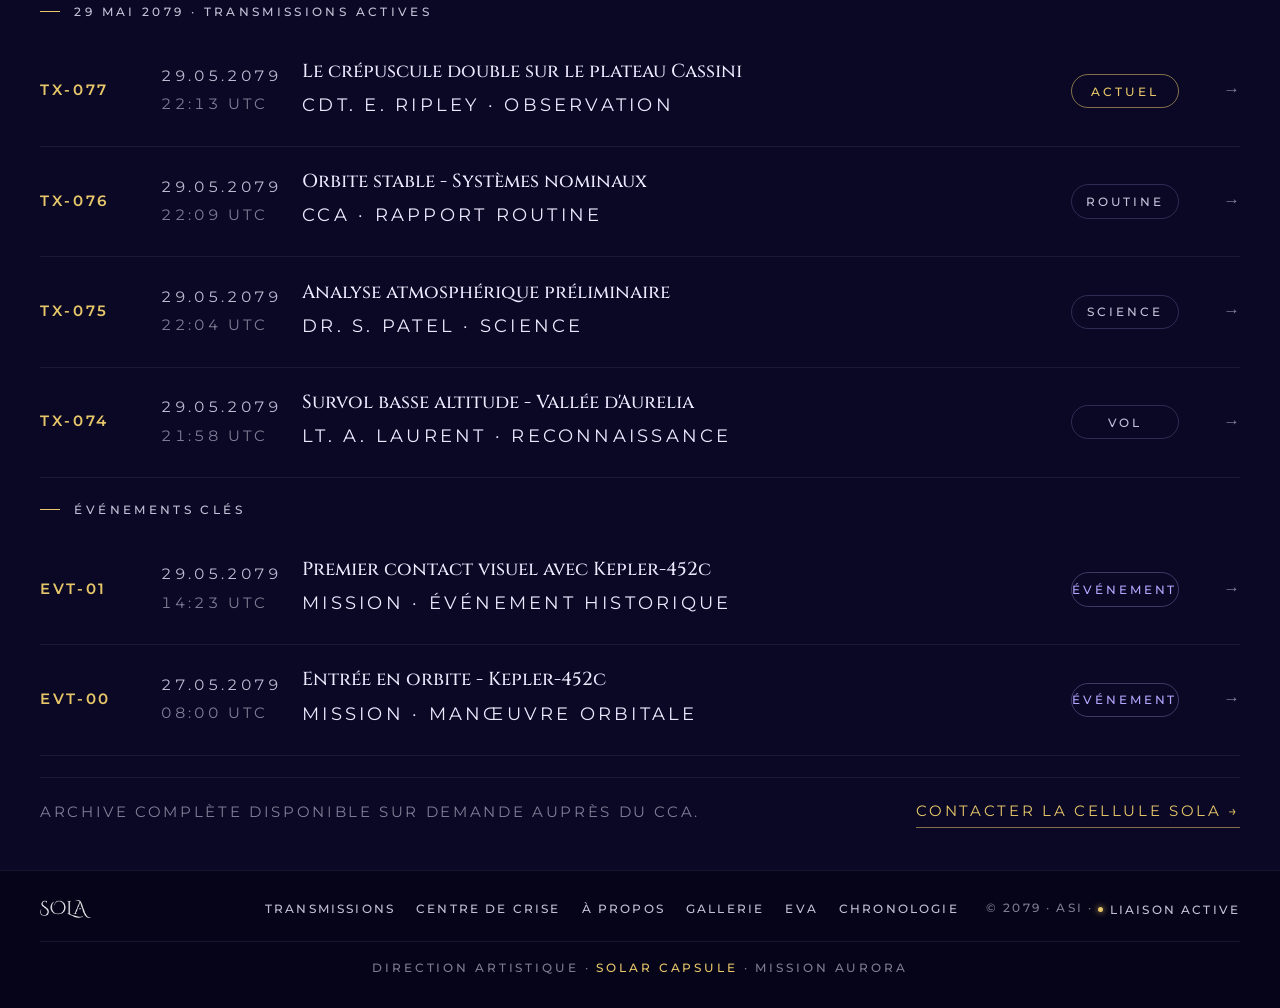
==== commit fc8e9a48: "footer modif lien galerie" ====
--- a/index.html
+++ b/index.html
@@ -120,19 +120,16 @@
     <a href="#latest" data-nav-link>Transmissions</a>
     <a href="#crise" data-nav-link>Crise</a>
     <a href="#about" data-nav-link>À propos</a>
-    <a href="#gallery" data-nav-link>Archive</a>
+    <a href="#gallery" data-nav-link>Gallerie</a>
     <a href="eva.html" data-nav-link>EVA</a>
     <a href="#discovery" data-nav-link>Découverte</a>
     <a href="#journal" data-nav-link>Journal</a>
     <a href="#feed" data-nav-link>Chronologie</a>
+    <a href="archives.html" data-nav-link>Archive</a>
   </nav>
   <button class="header__toggle" id="navToggle" aria-label="Ouvrir le menu" aria-expanded="false" aria-controls="mobileNav">
     <span></span><span></span><span></span>
   </button>
-  <div class="header__status">
-    <span class="header__pulse"></span>
-    <span class="header__status-text" data-degrade-corrupt data-degrade-alt="Liaison instable">Liaison active</span>
-  </div>
 </header>
 
 <!-- ═══════ MENU MOBILE ═══════ -->
@@ -779,7 +776,7 @@
           <a href="#latest">Transmissions</a>
           <a href="#crise">Centre de crise</a>
           <a href="#about">À propos</a>
-          <a href="#gallery">Archive</a>
+          <a href="#gallery">Gallerie</a>
           <a href="eva.html">EVA</a>
           <a href="#feed">Chronologie</a>
         </nav>
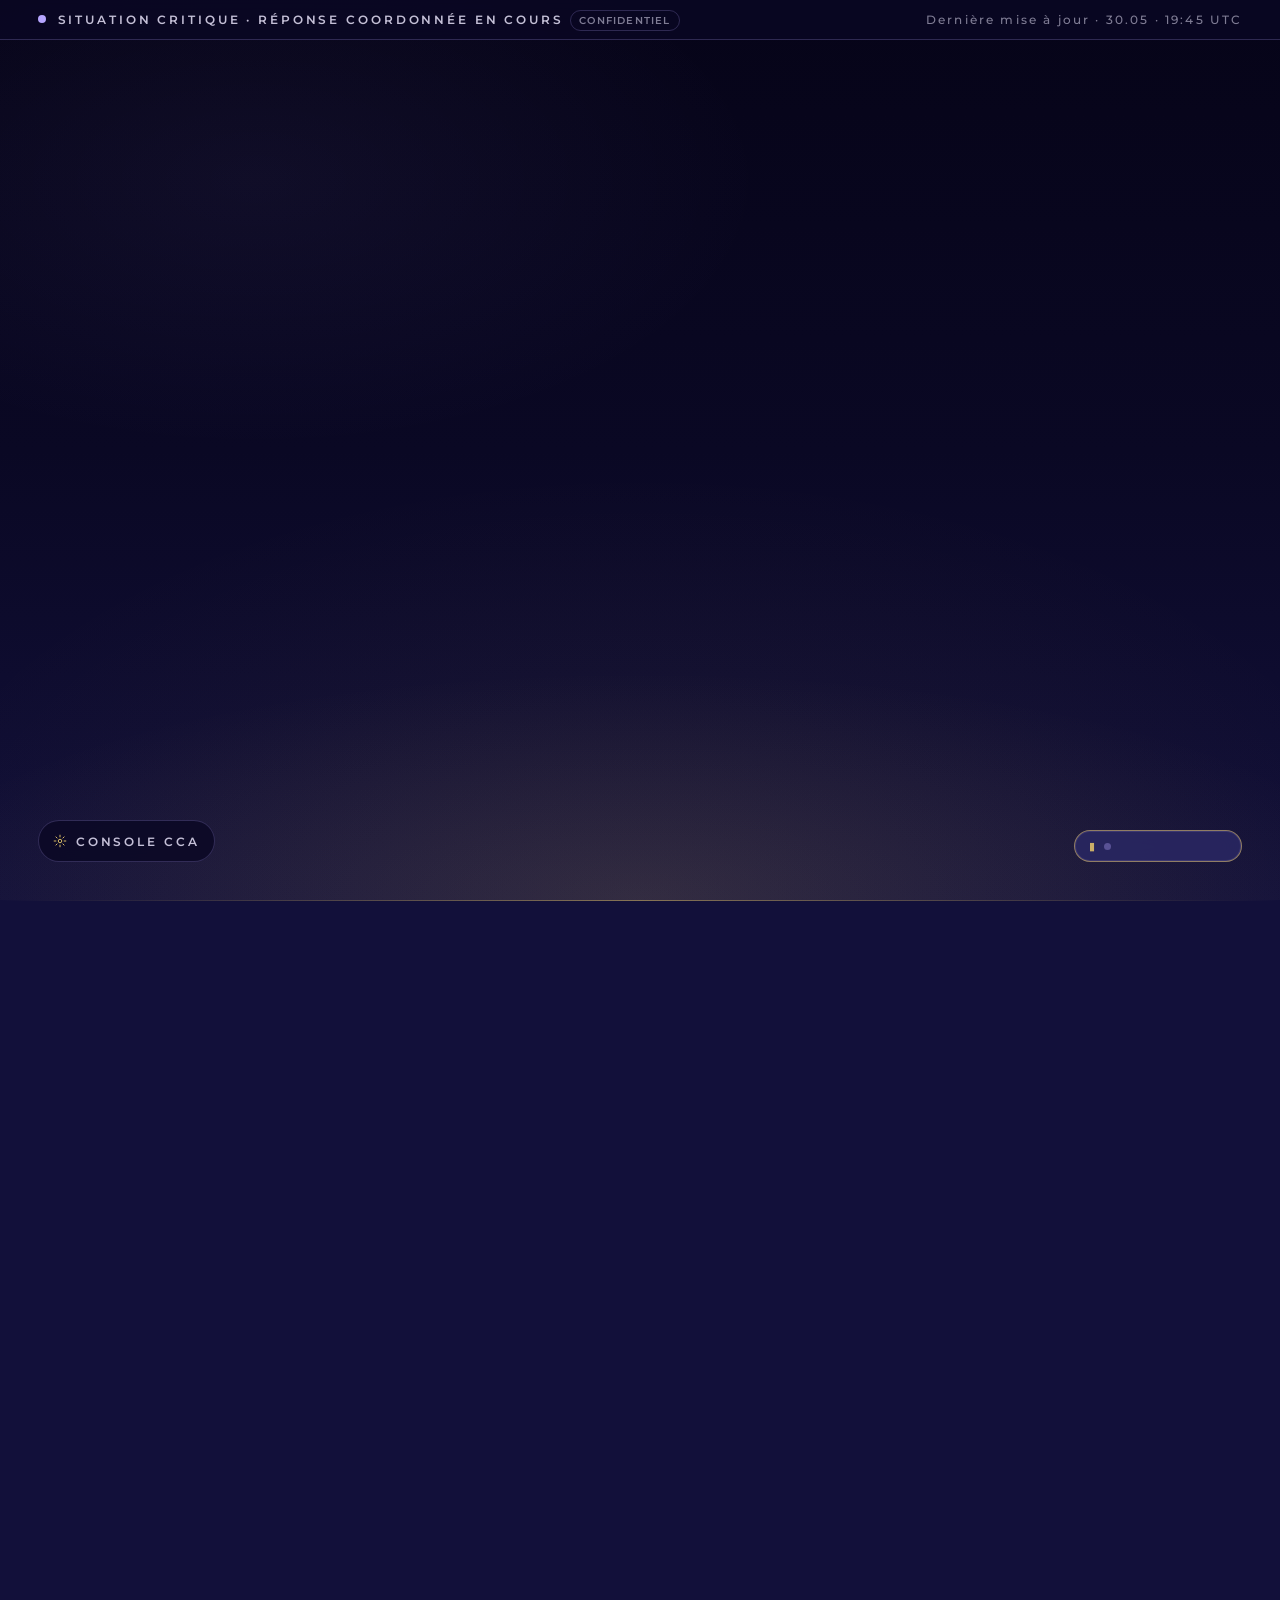
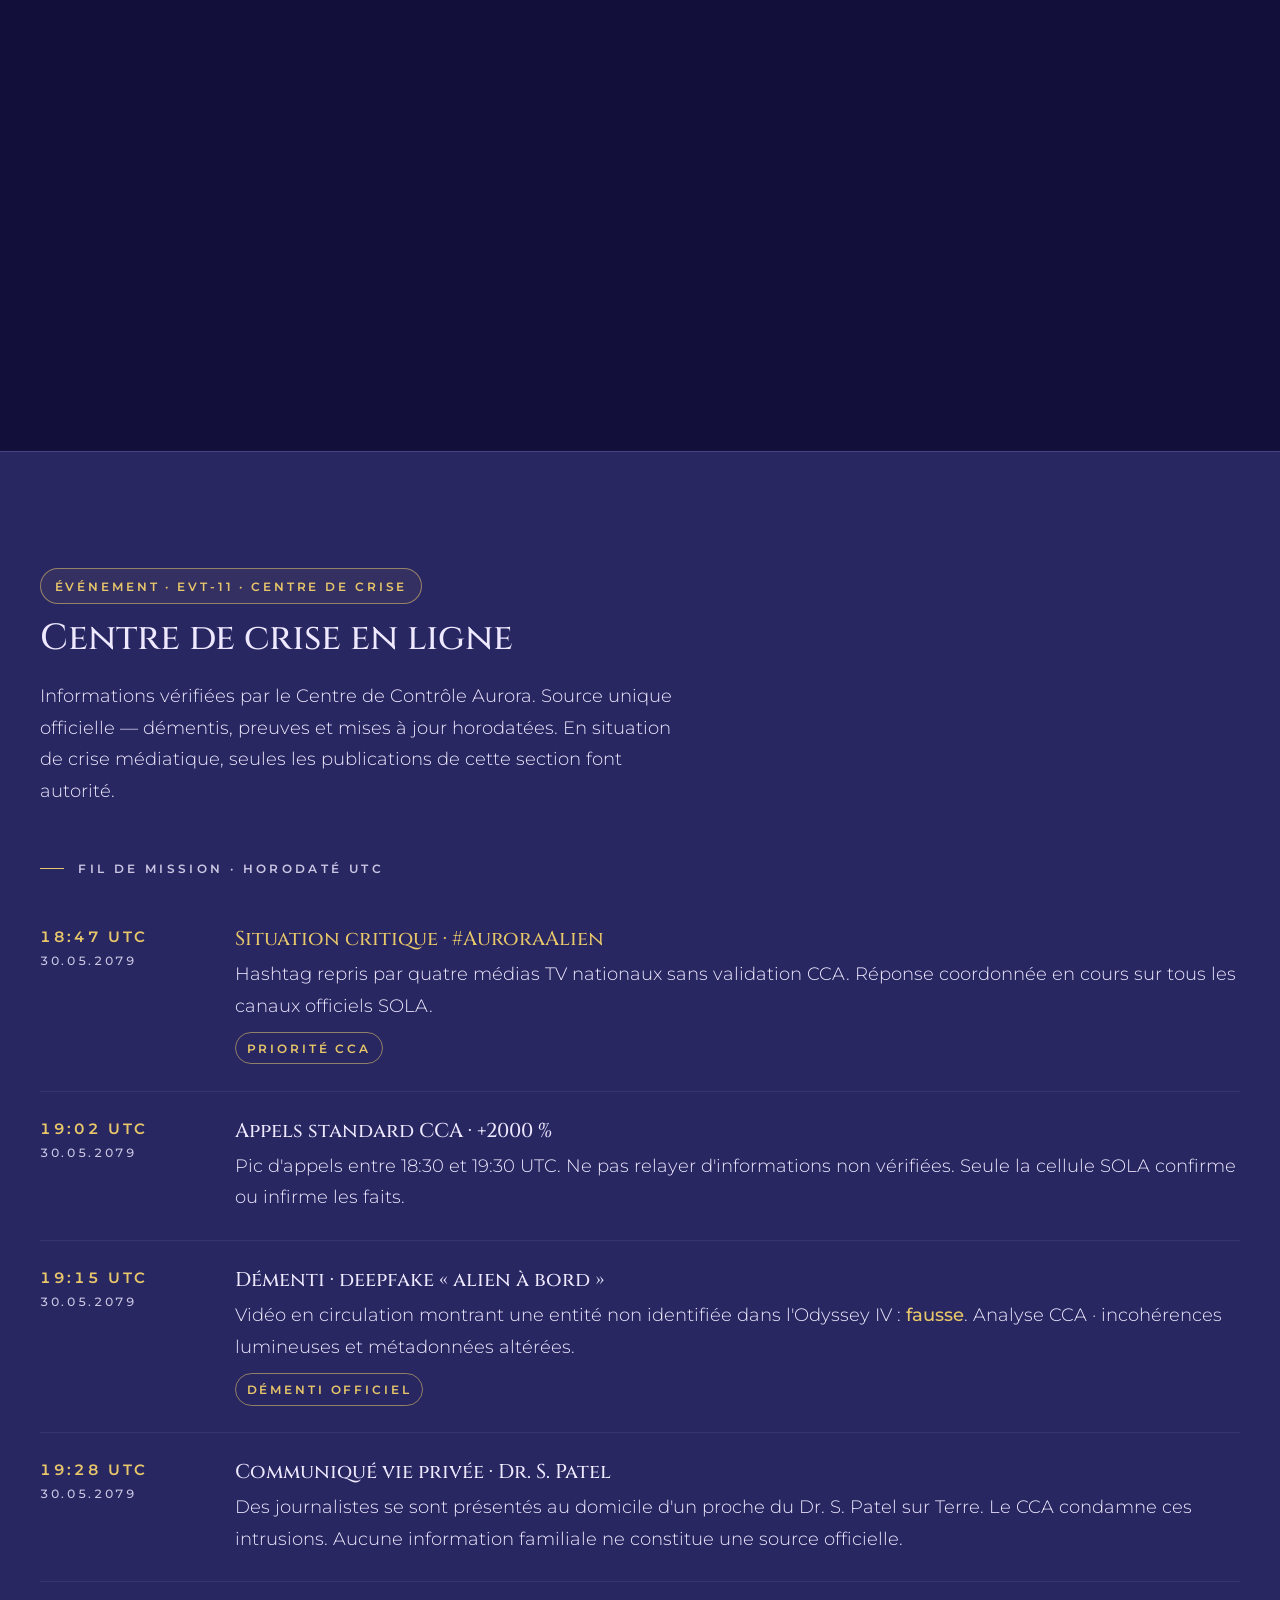
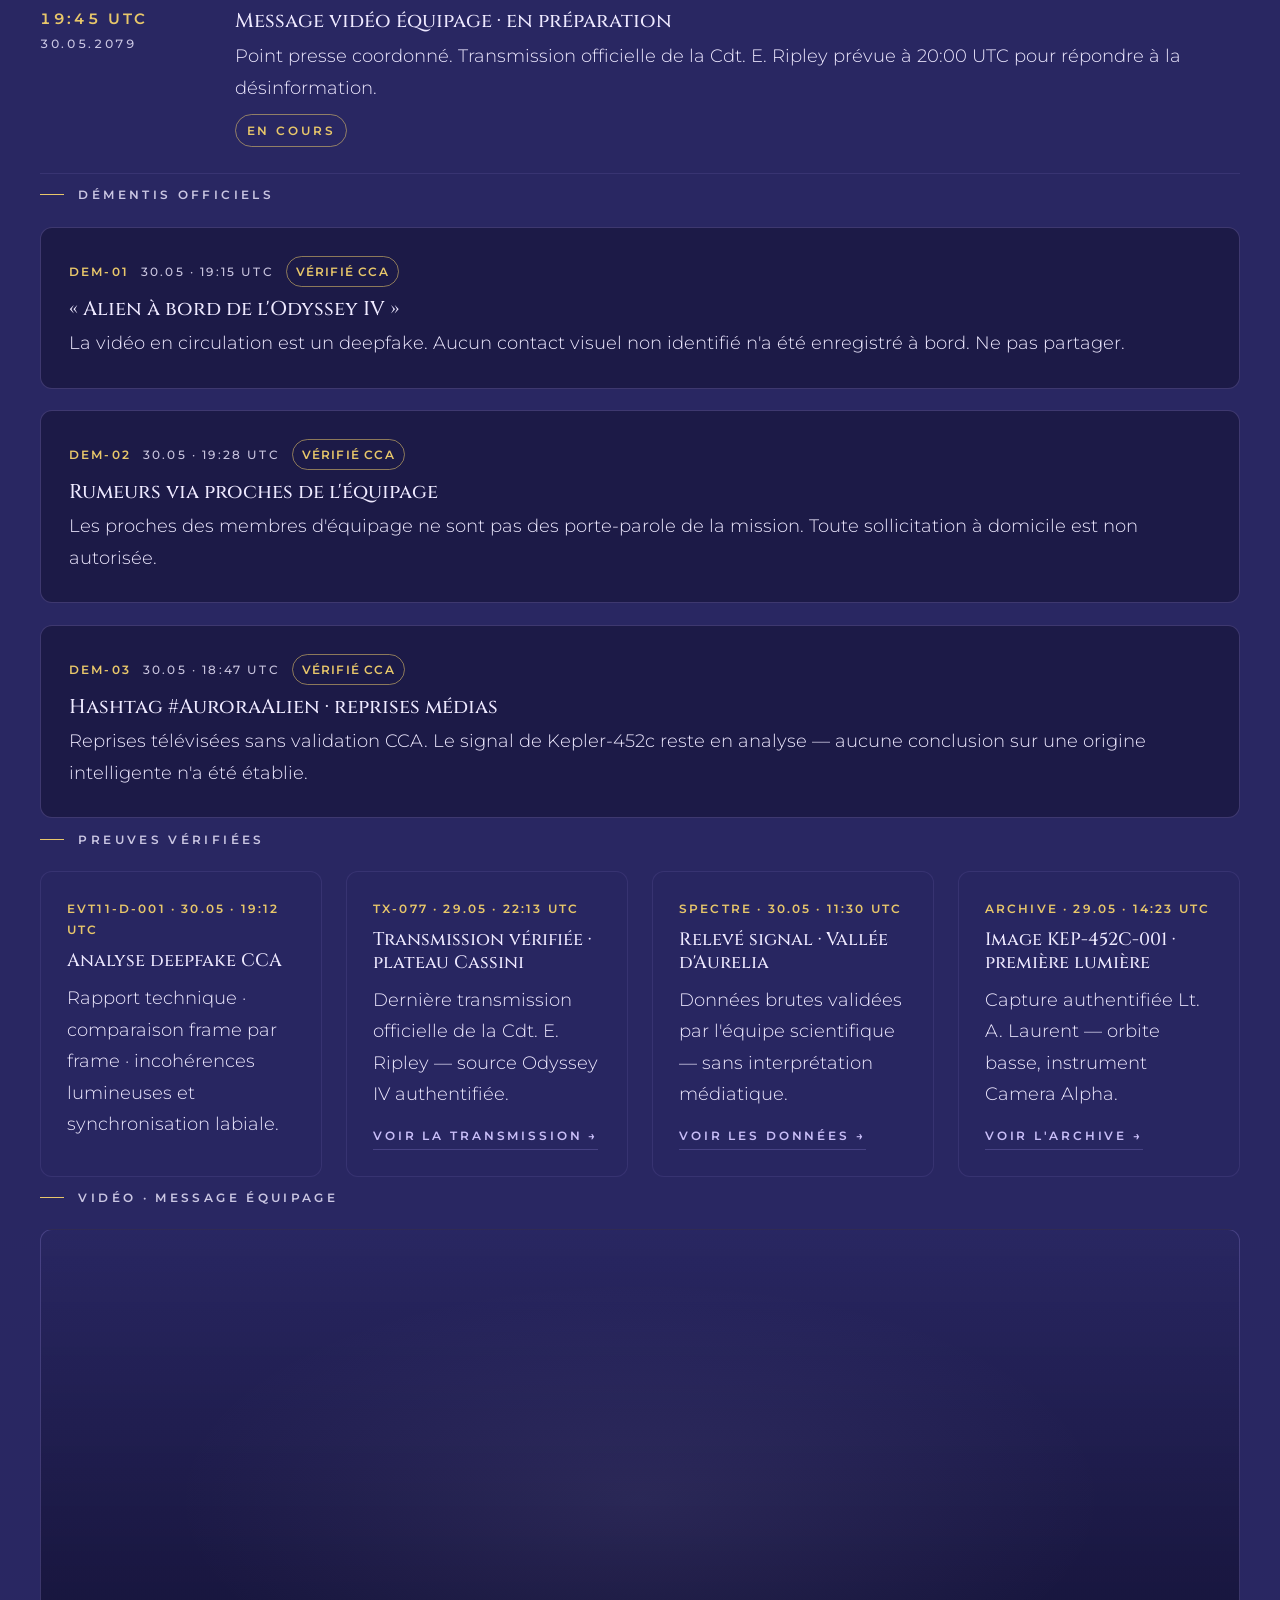
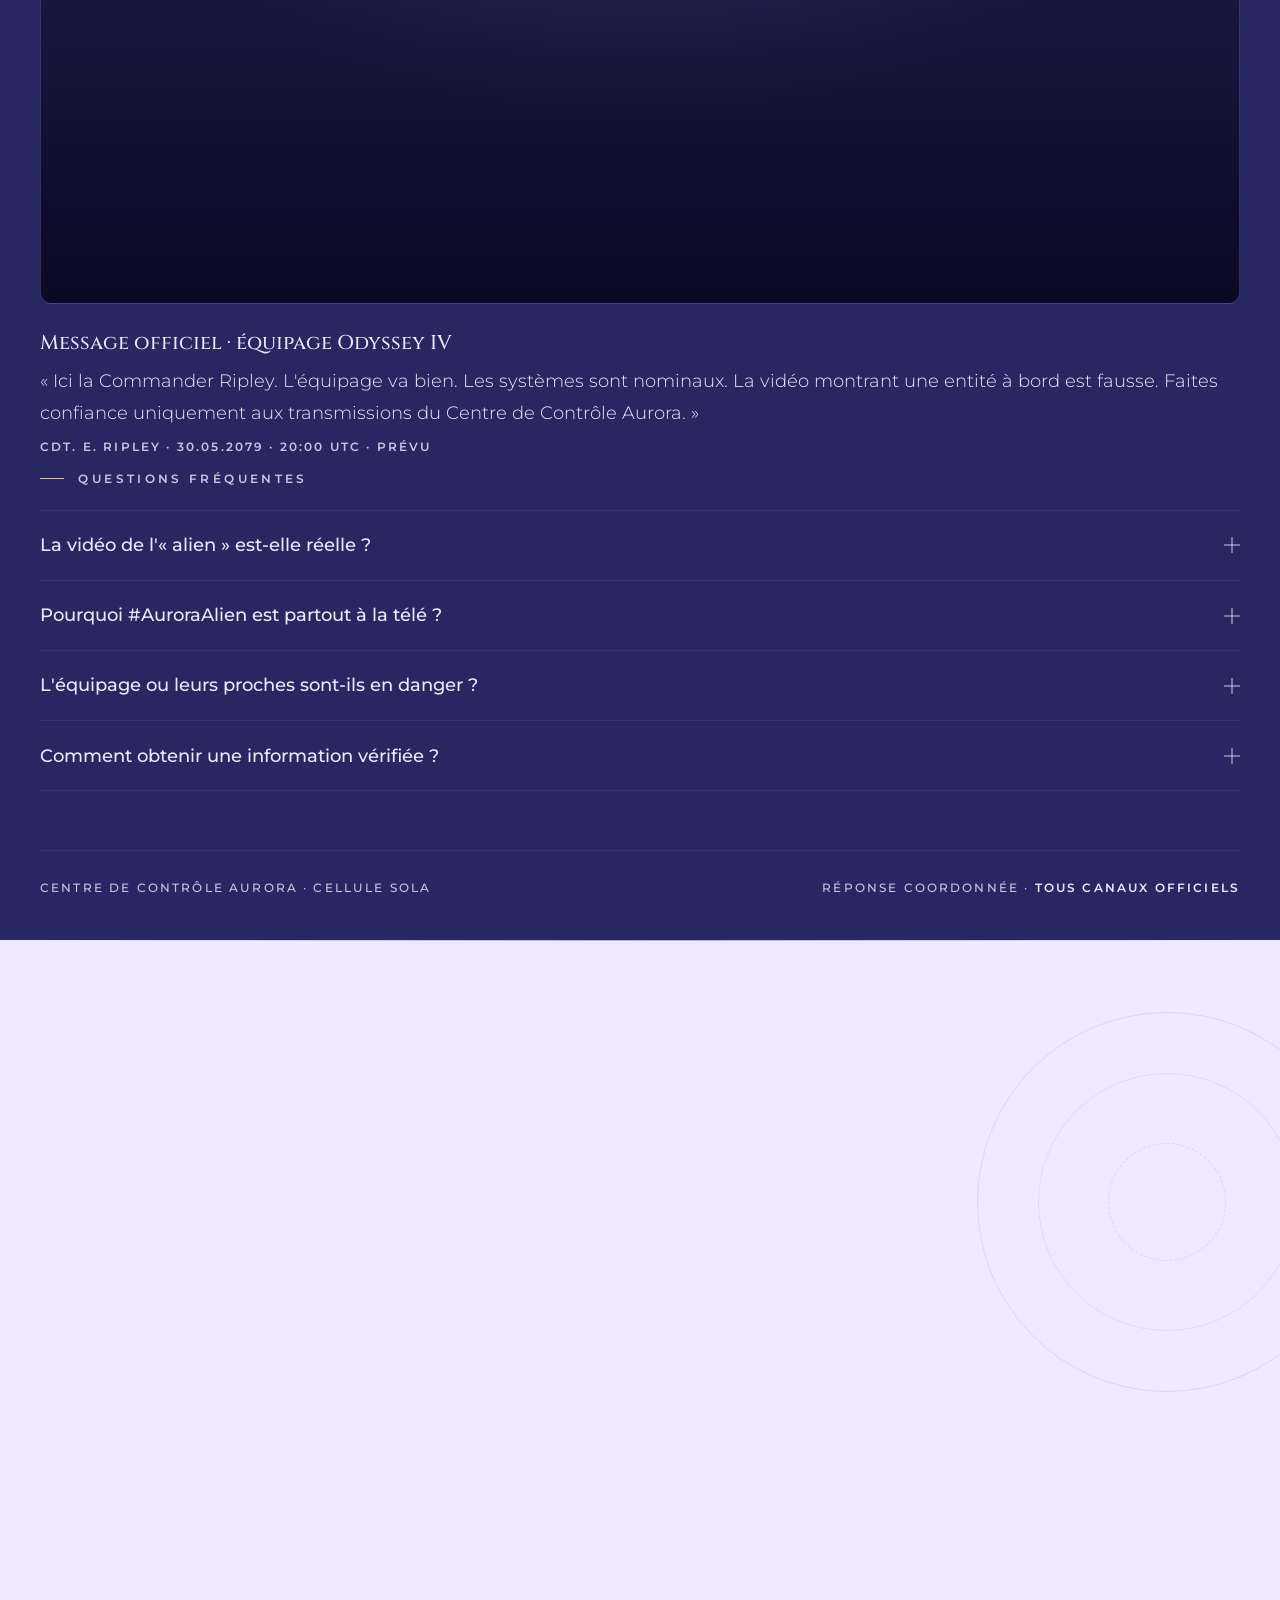
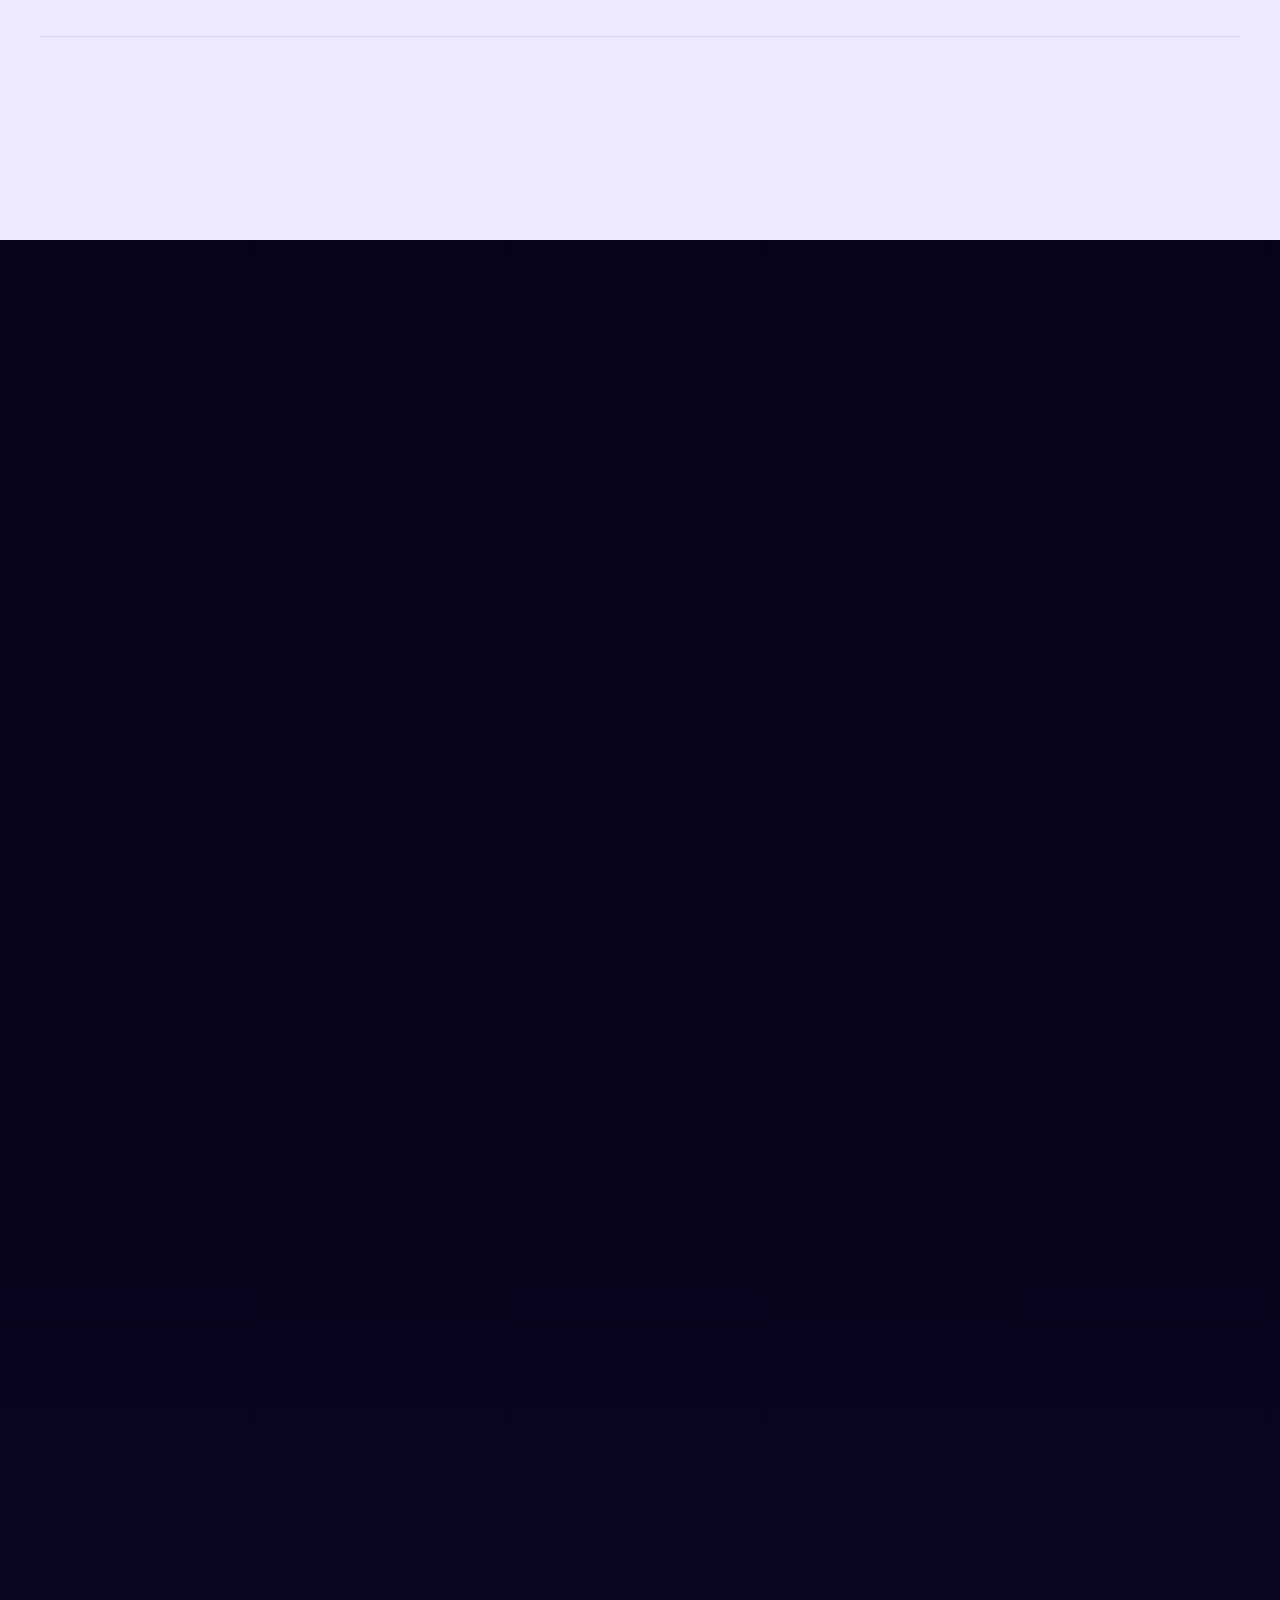
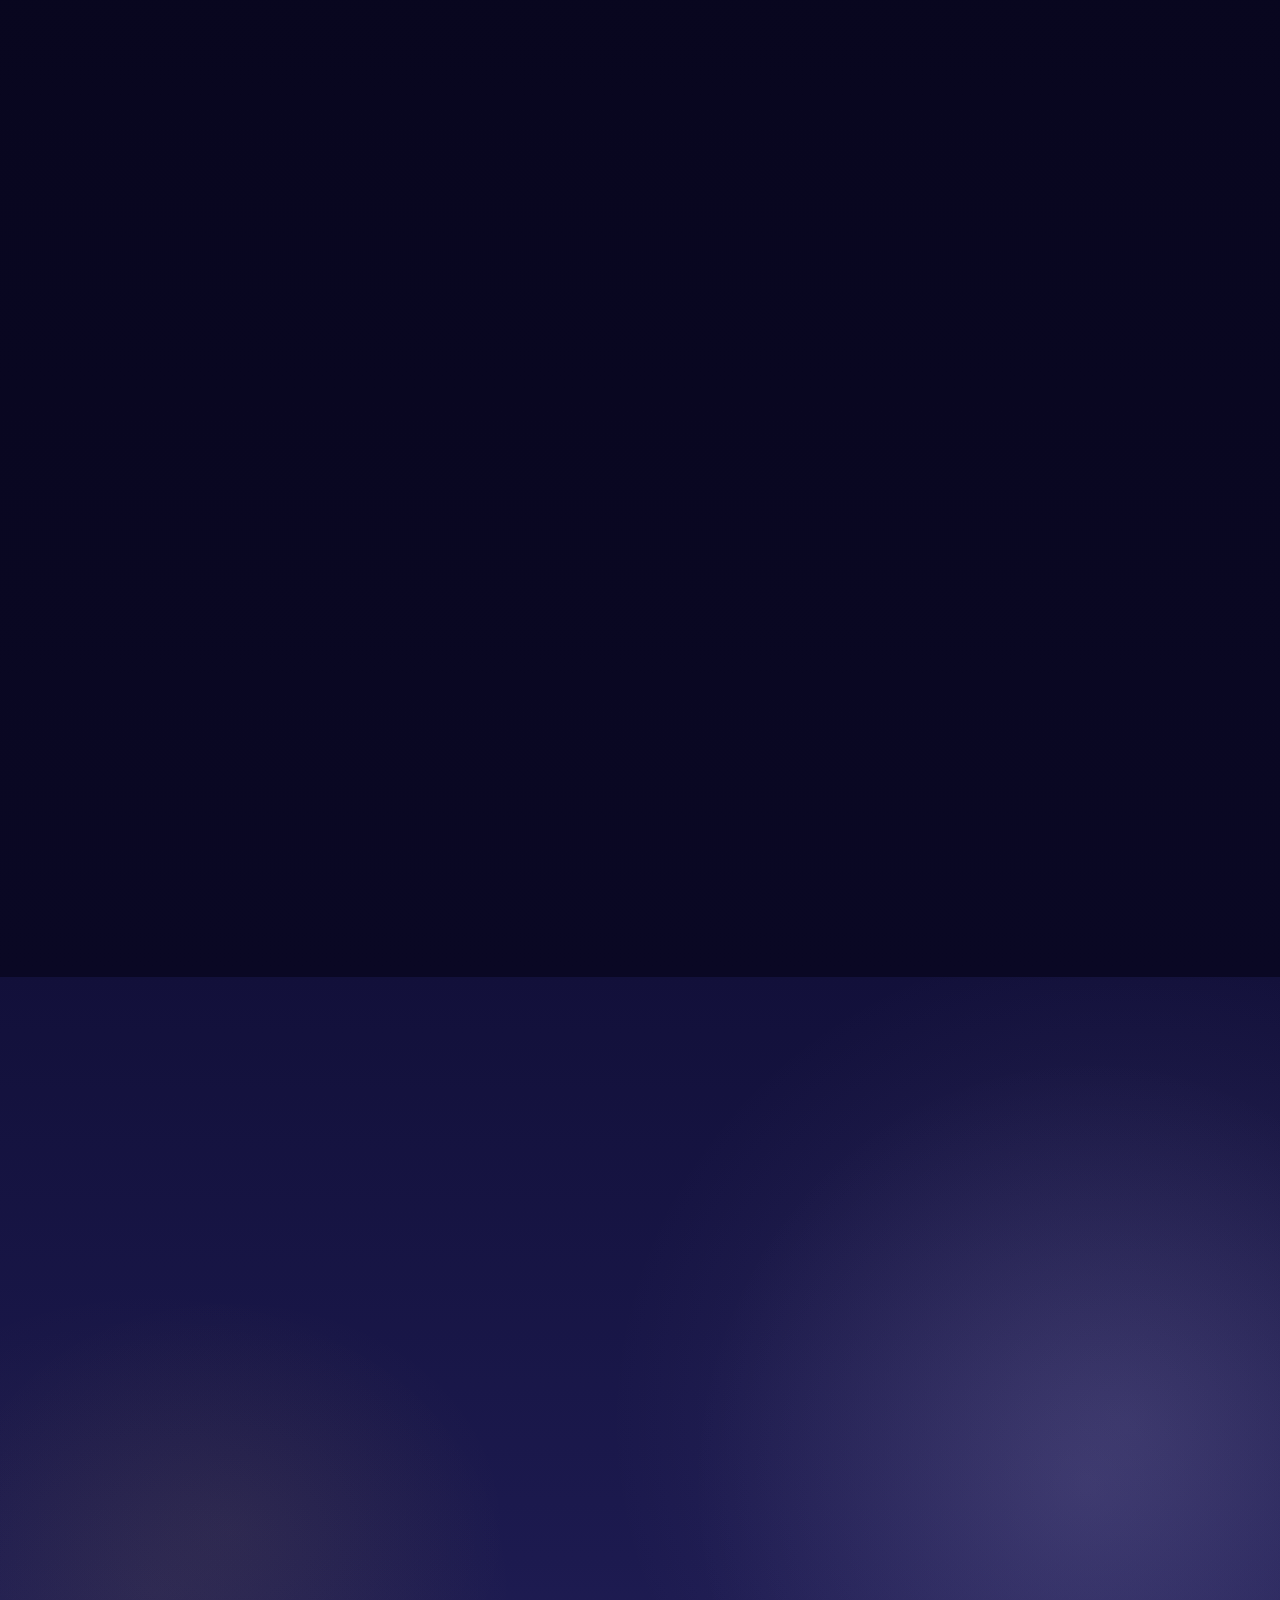
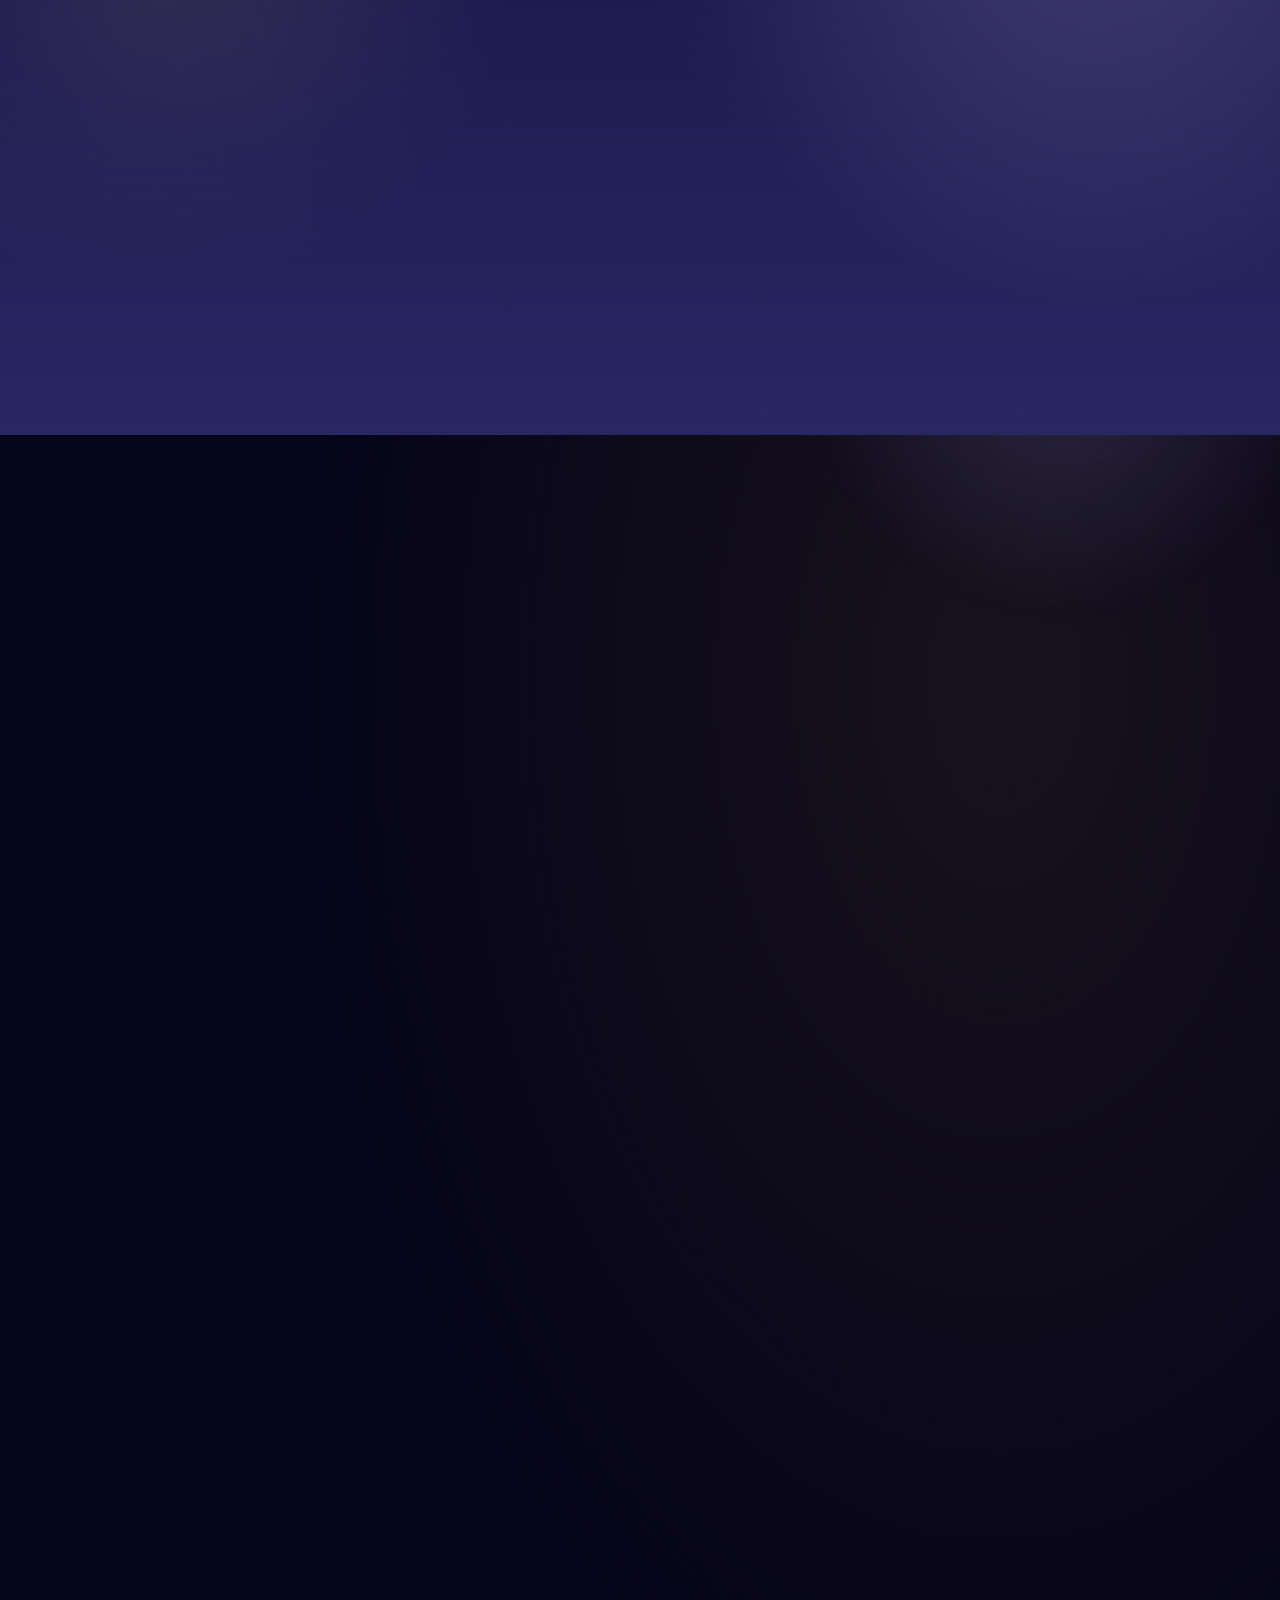
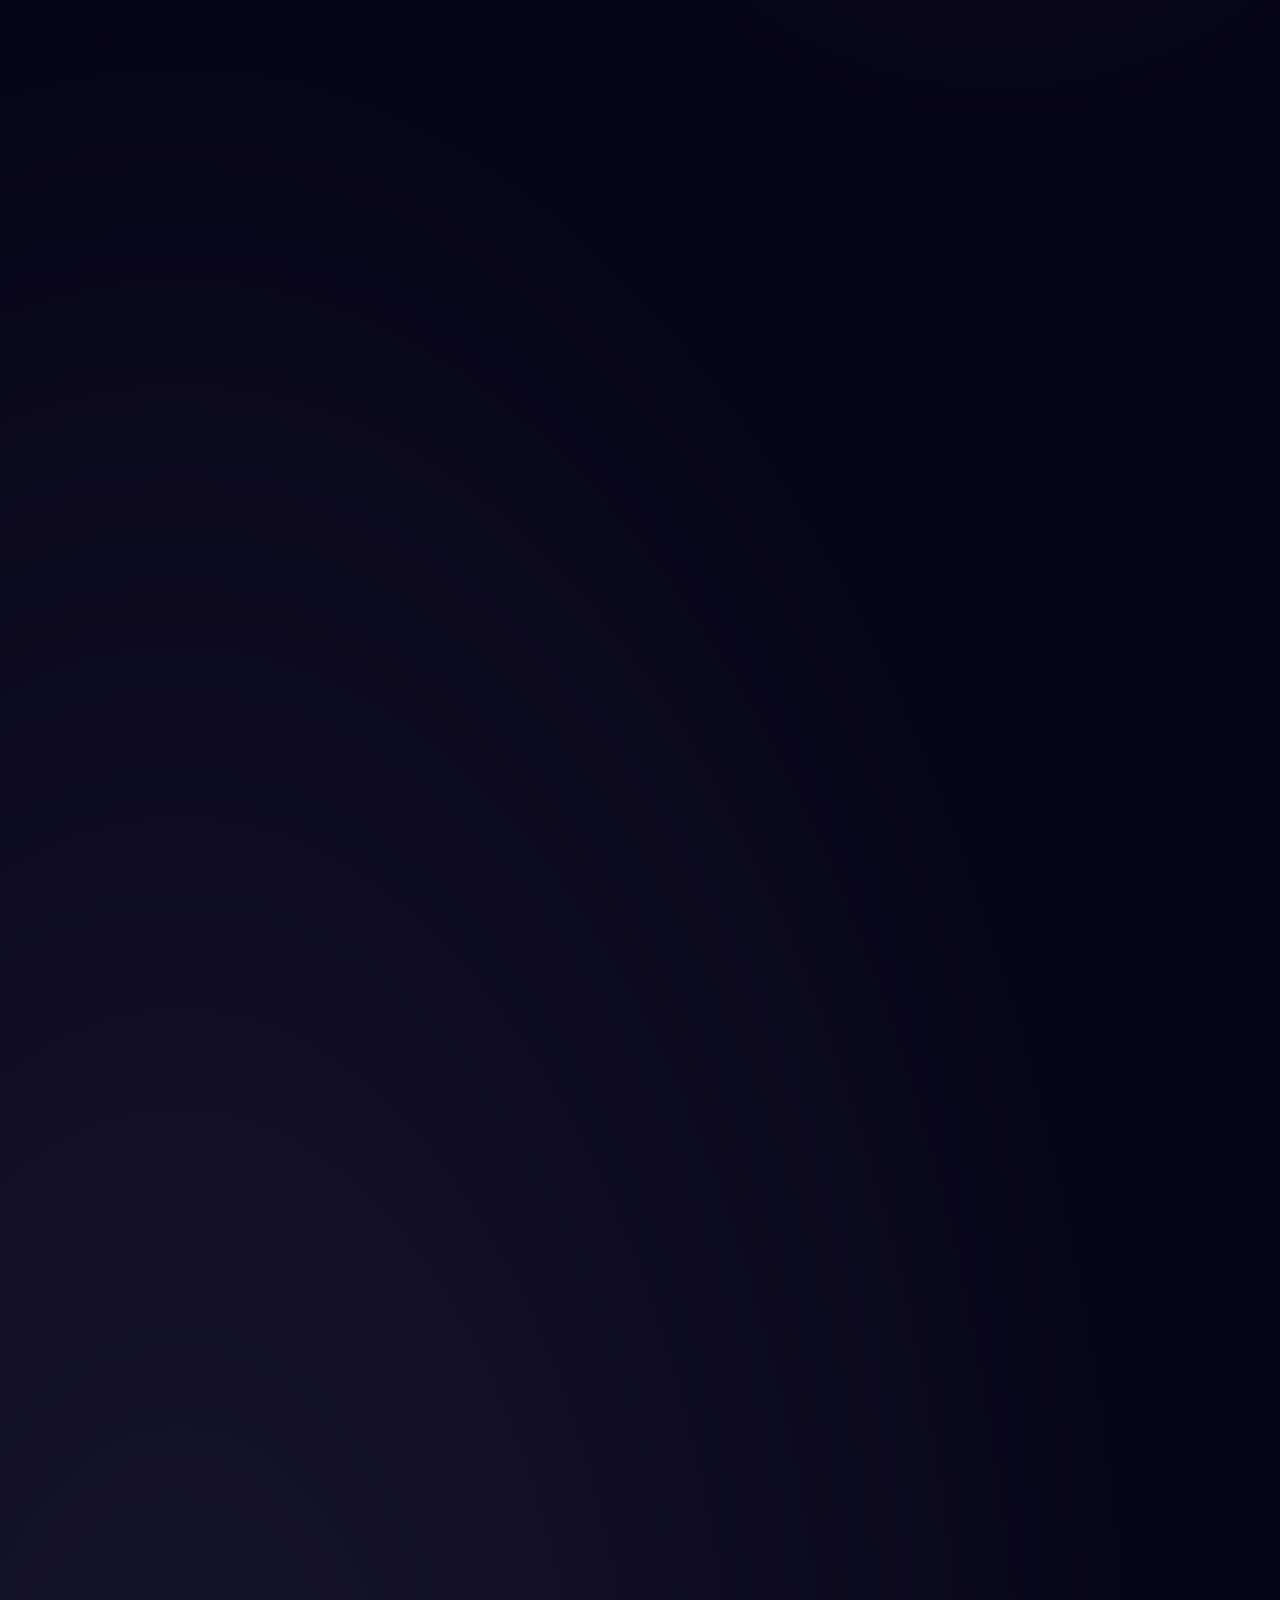
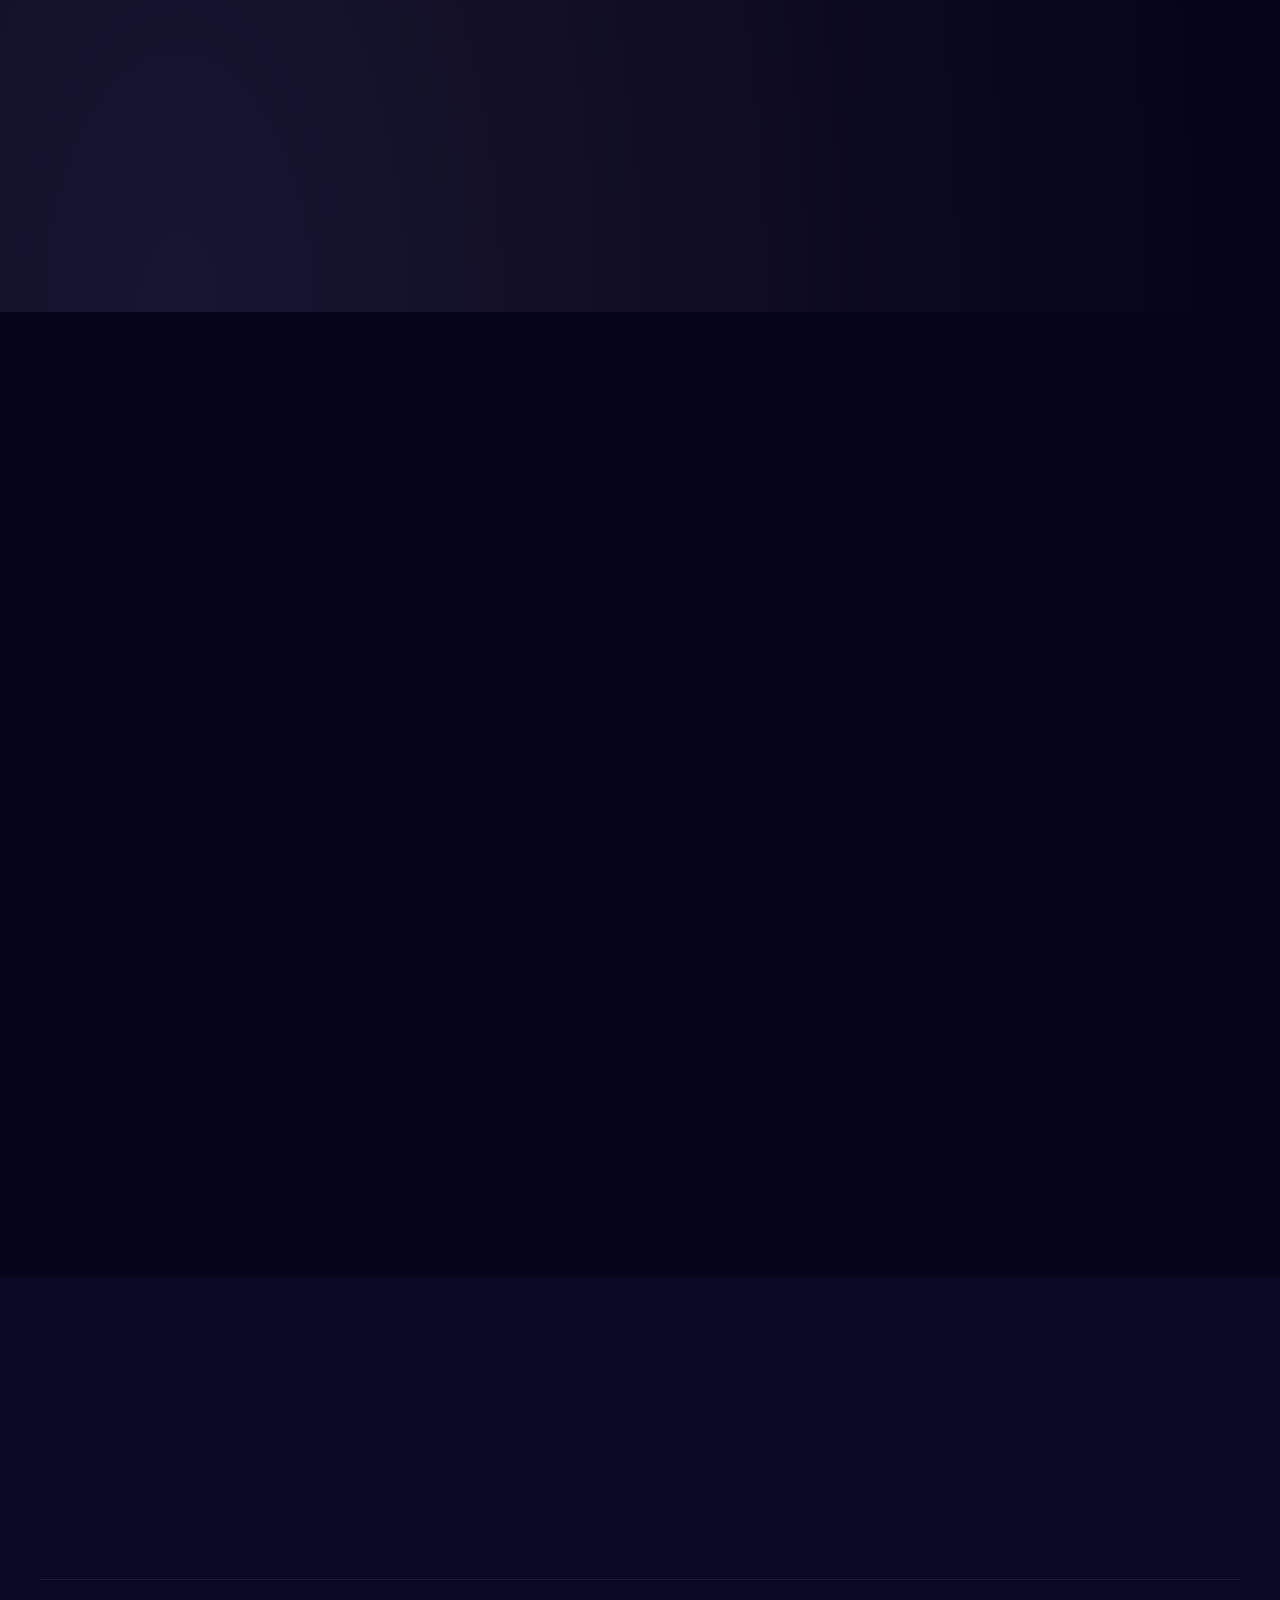
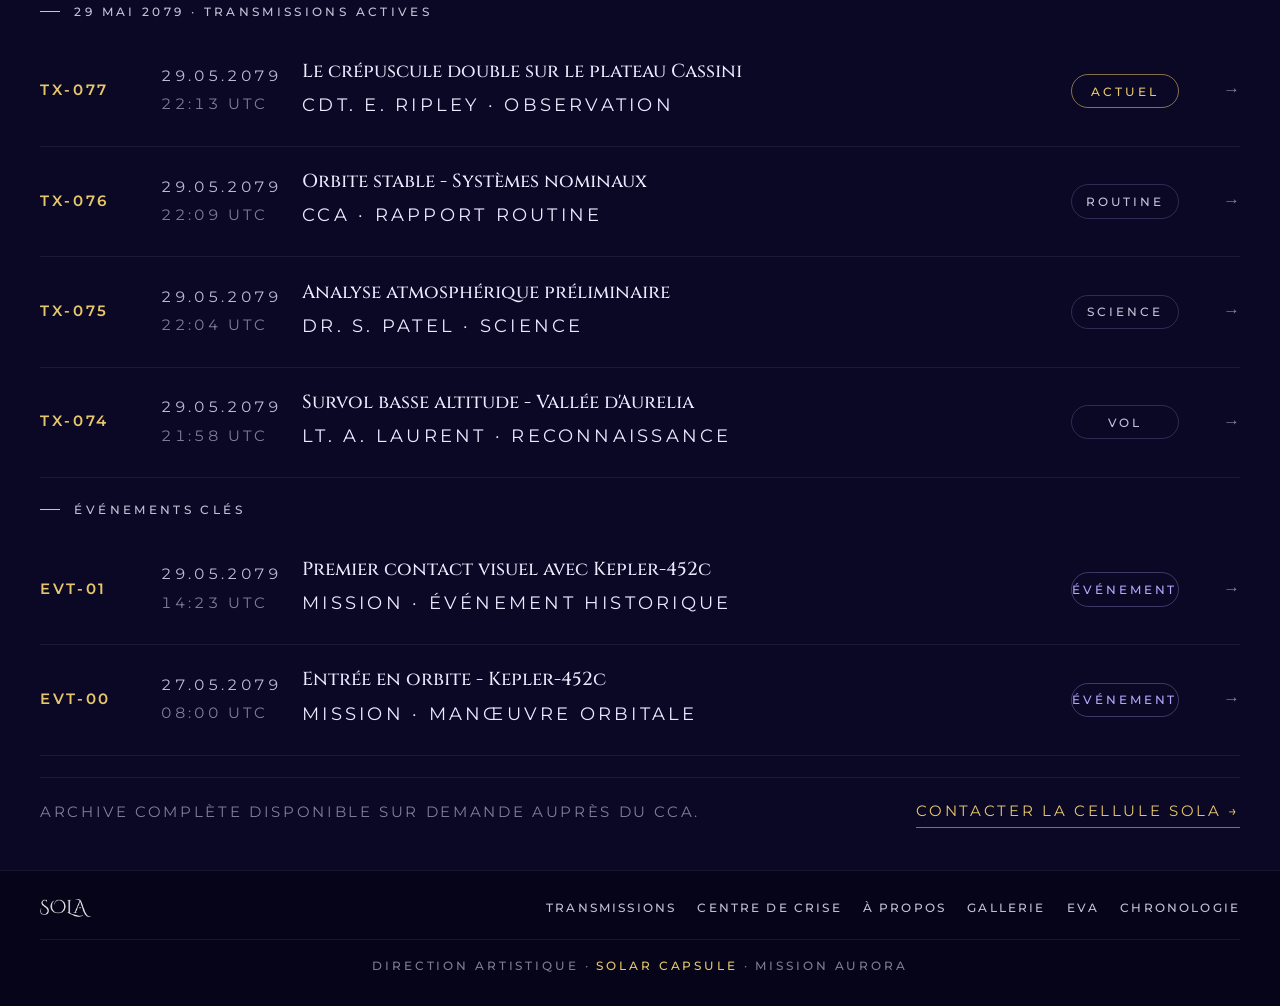
==== commit 0df8345c: "footer modif lien galerie" ====
--- a/index.html
+++ b/index.html
@@ -780,7 +780,6 @@
           <a href="eva.html">EVA</a>
           <a href="#feed">Chronologie</a>
         </nav>
-        <span class="site-footer__meta">© 2079 · ASI · <span class="site-footer__status"><span class="site-footer__pulse"></span><span data-degrade-corrupt data-degrade-alt="Liaison instable">Liaison active</span></span></span>
       </div>
     </div>
     <p class="site-footer__credit">Direction artistique · <span>Solar Capsule</span> · Mission Aurora</p>
